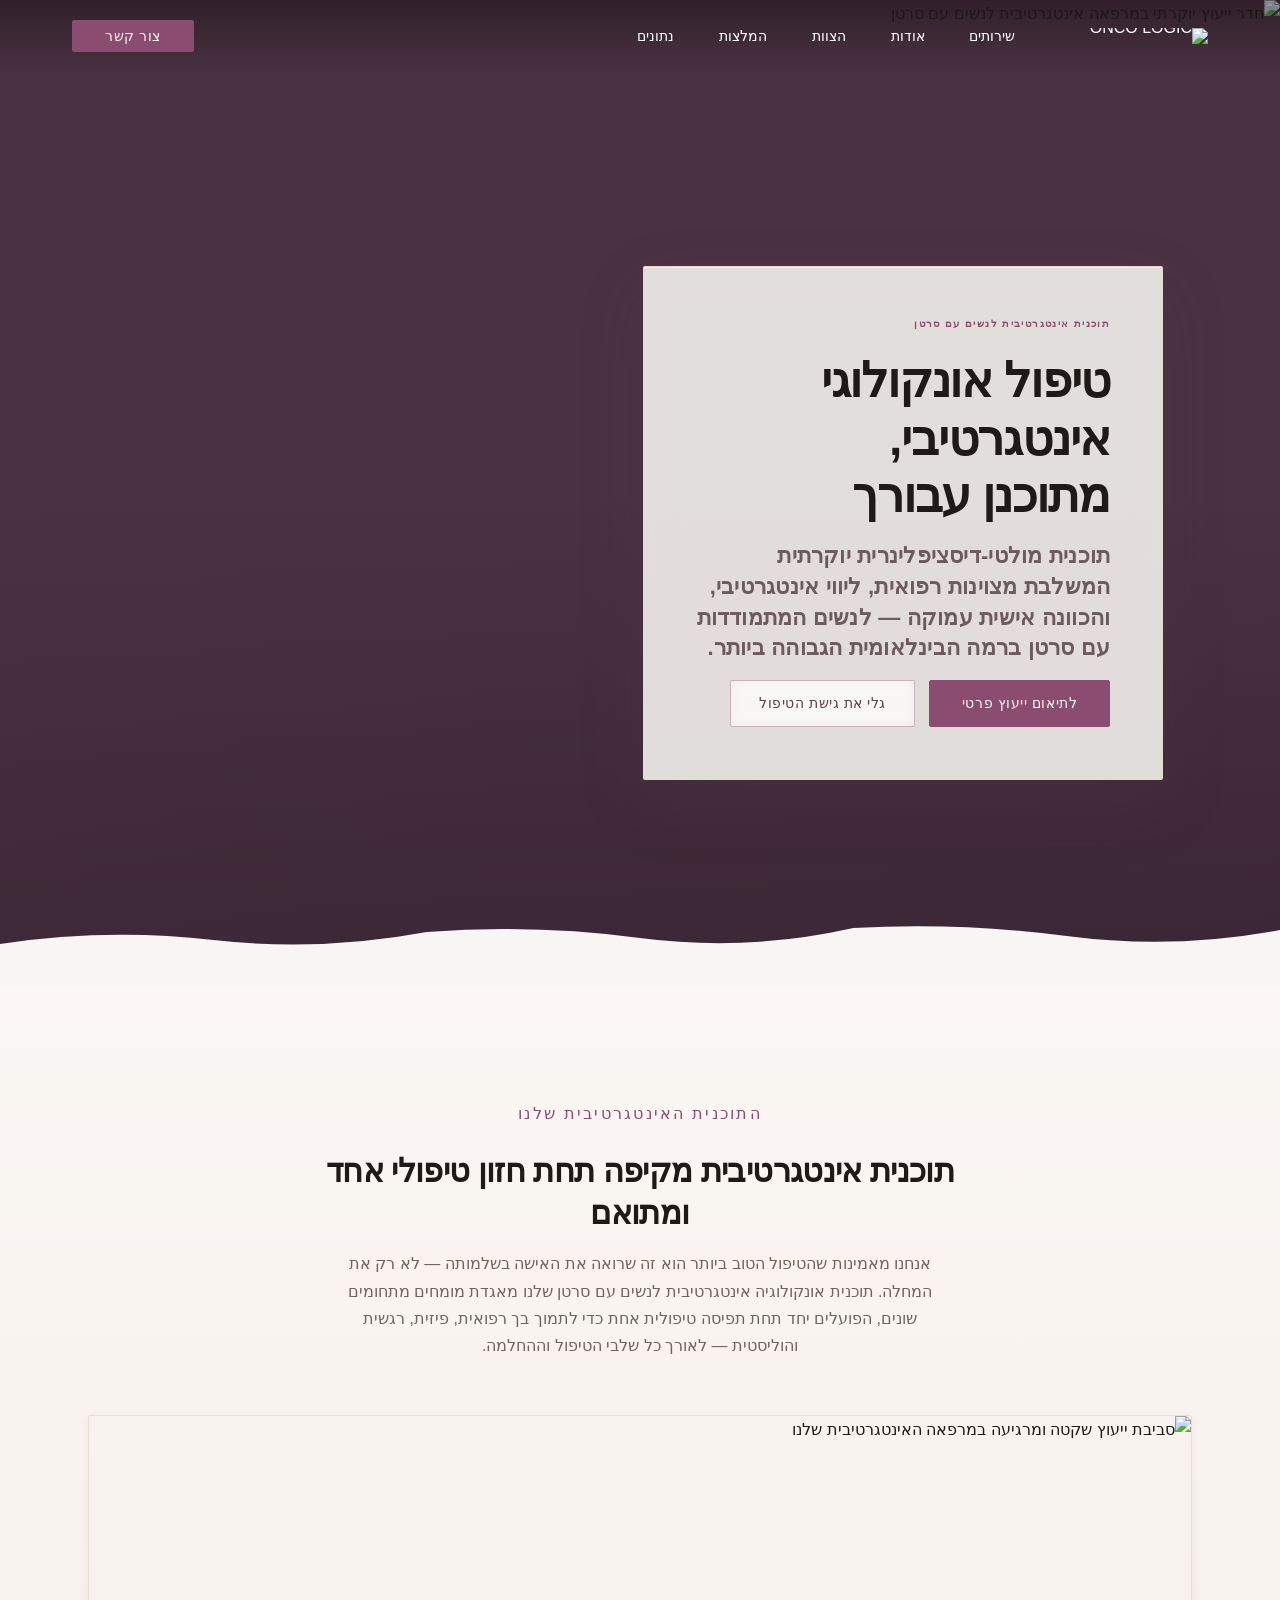
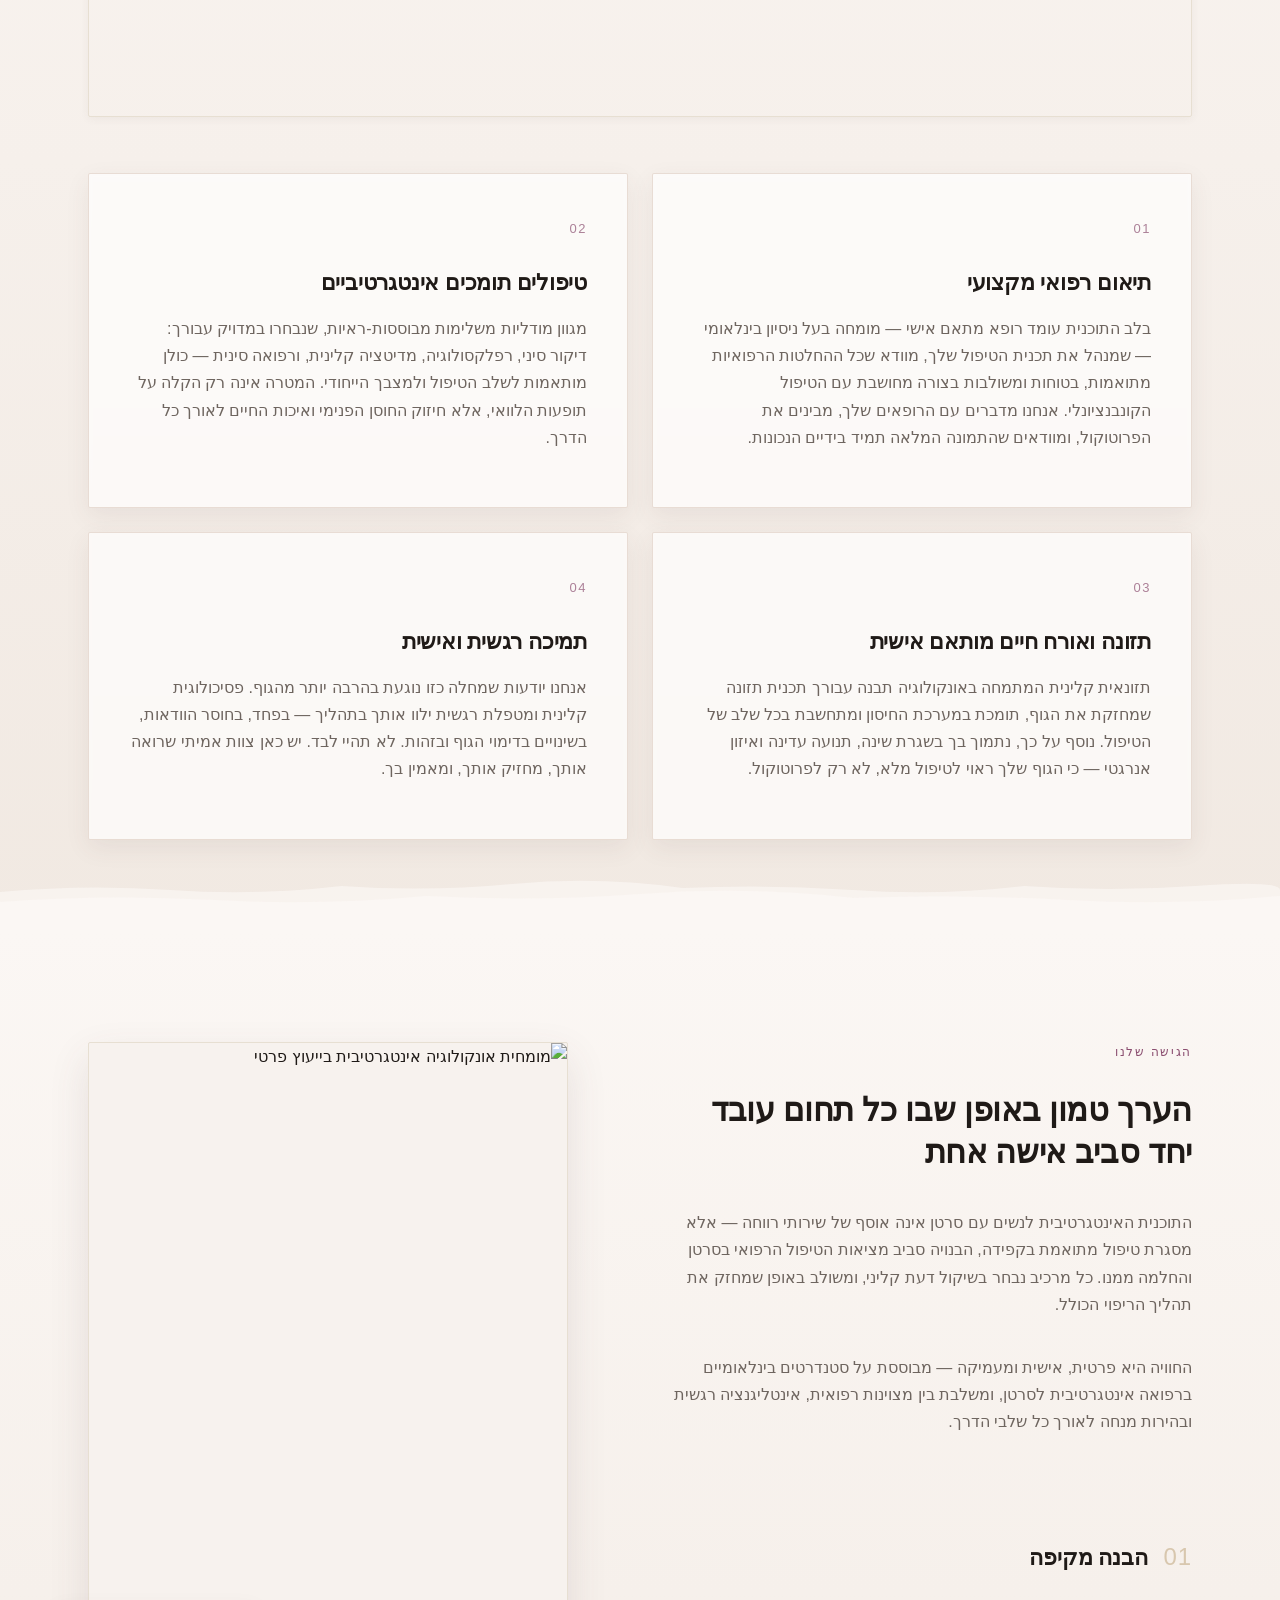
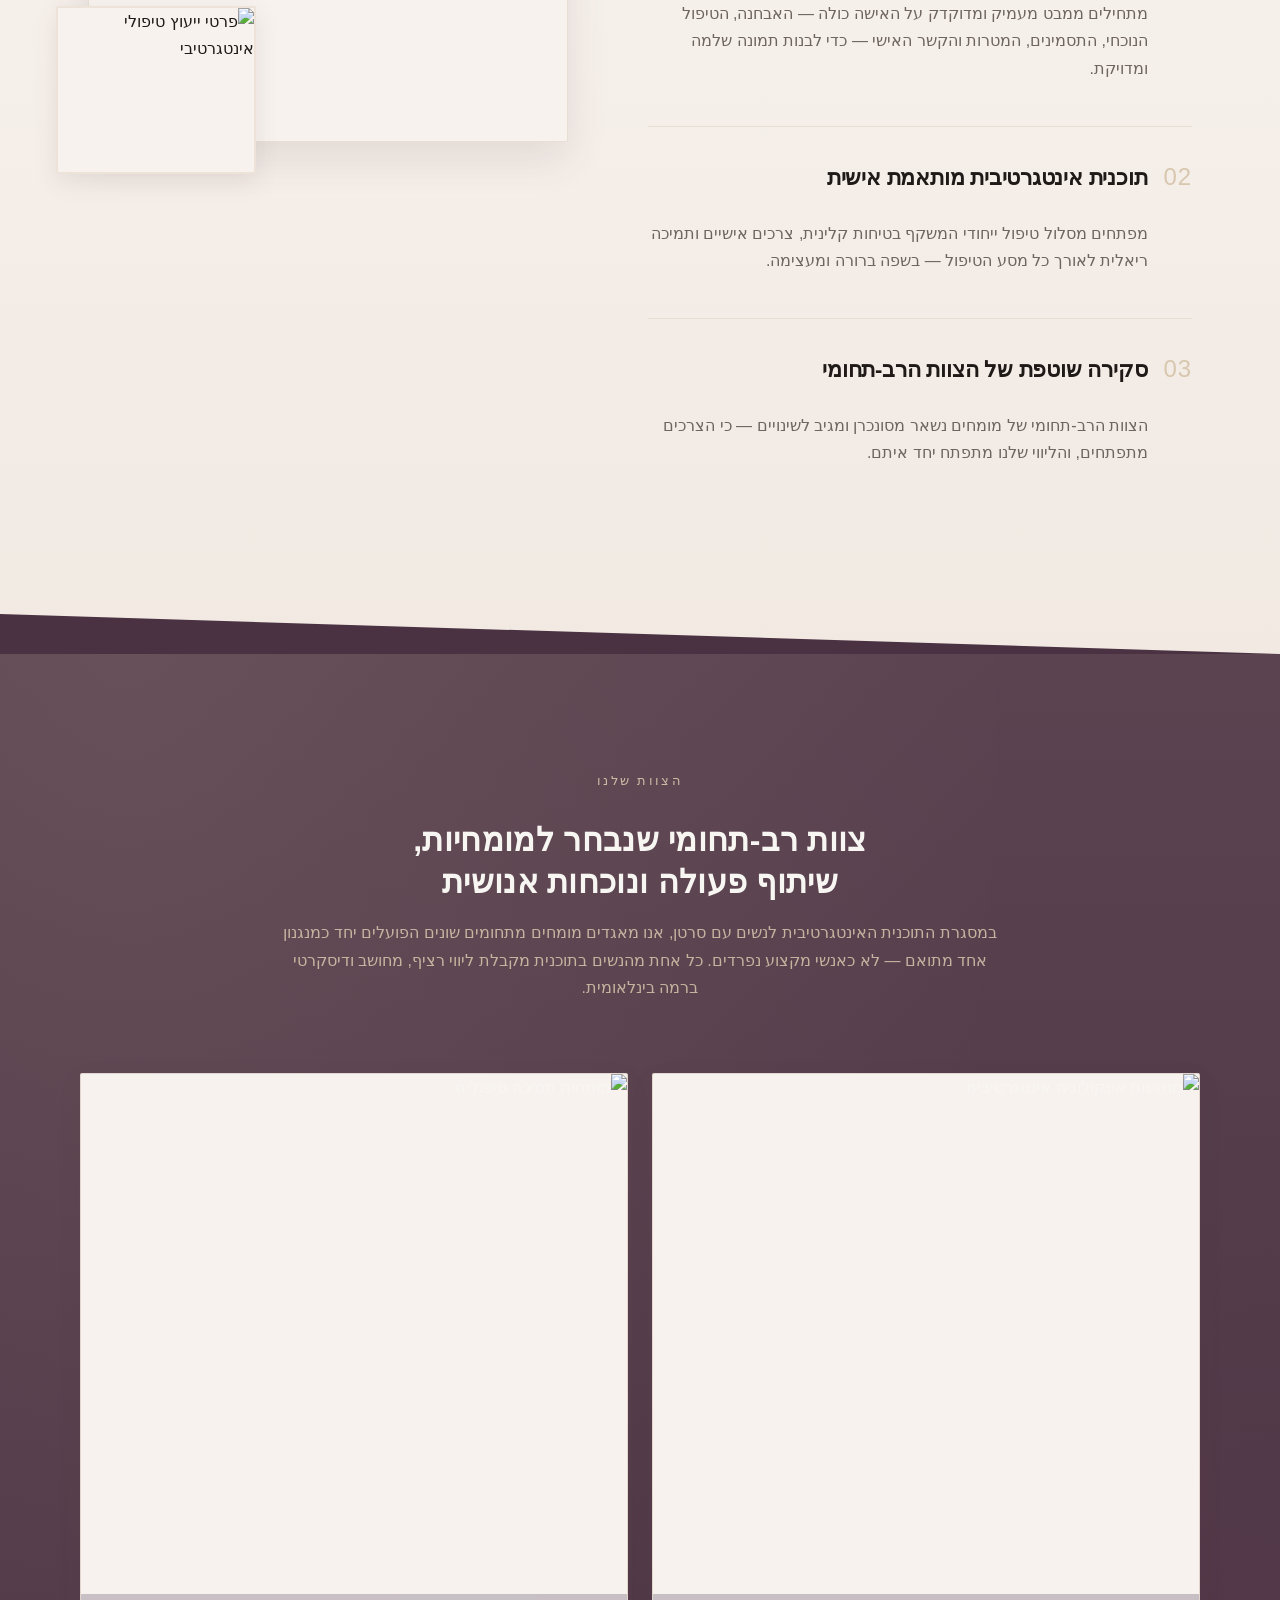
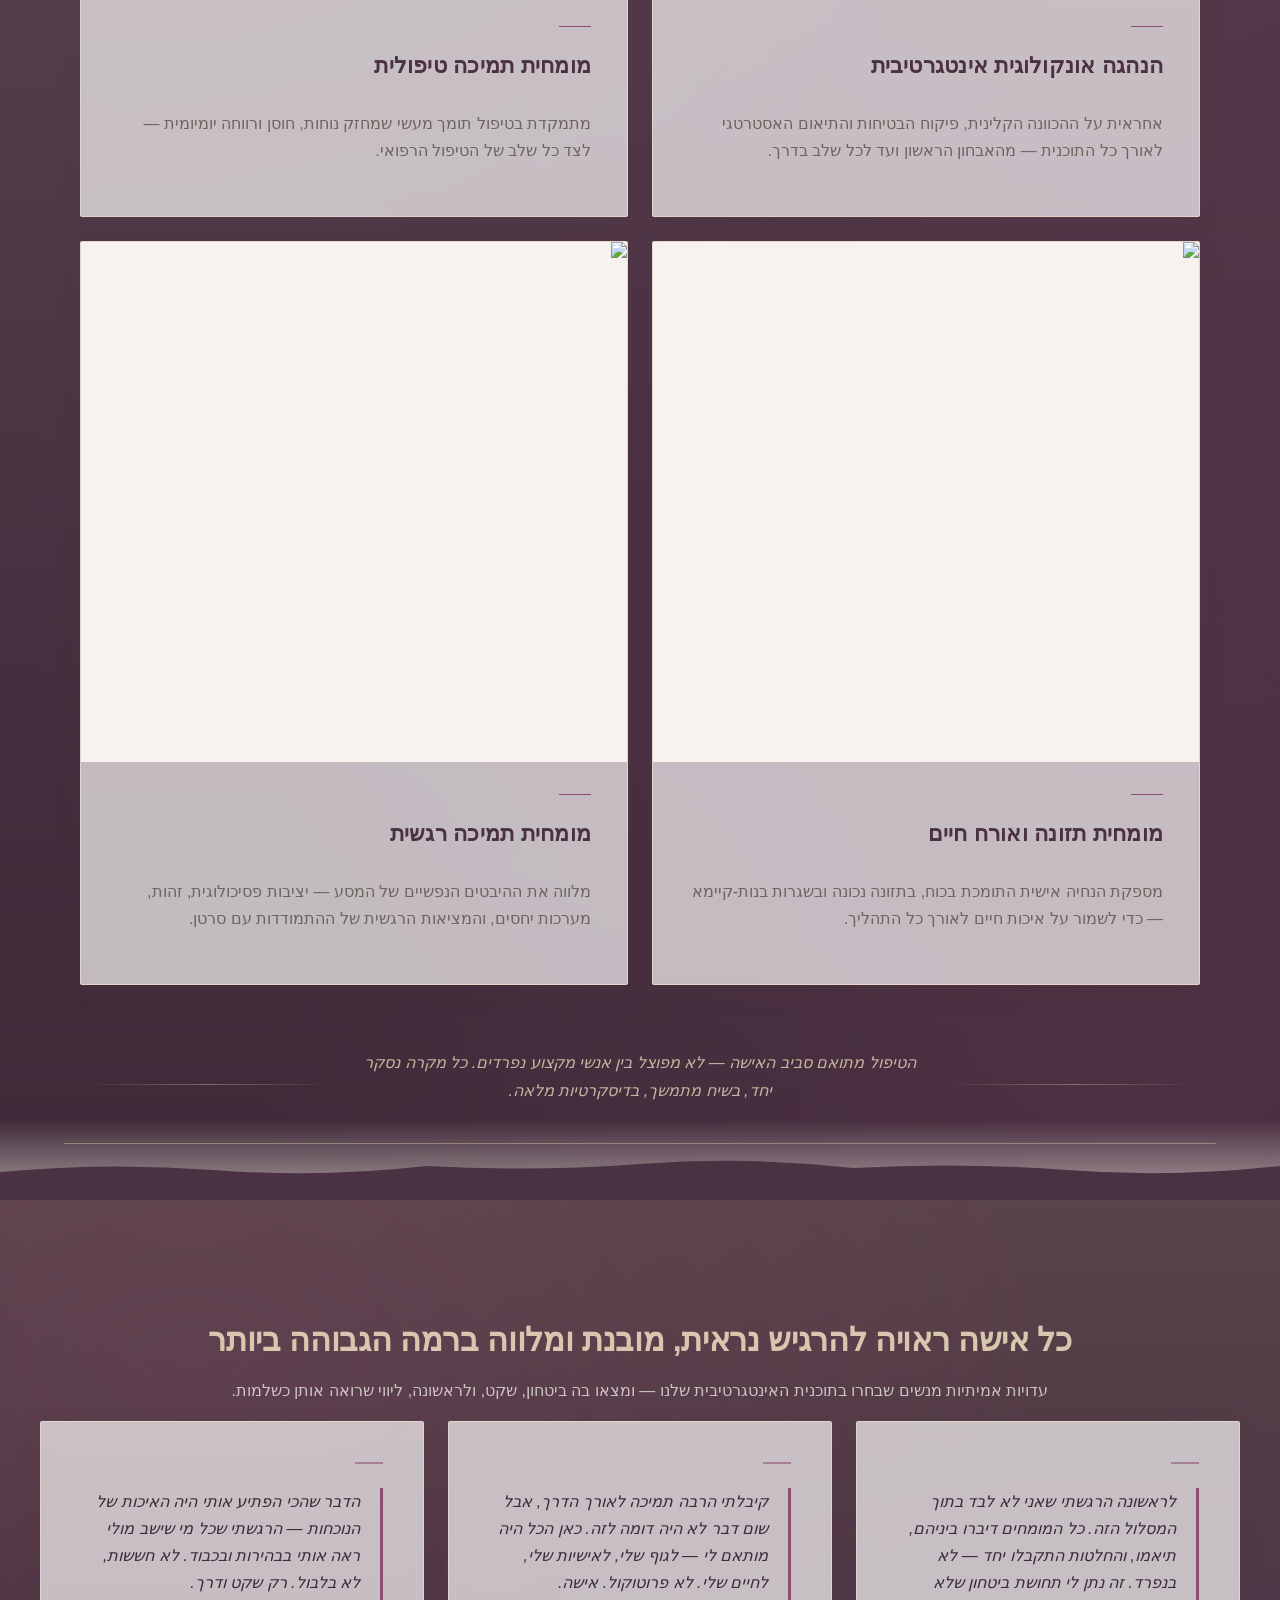
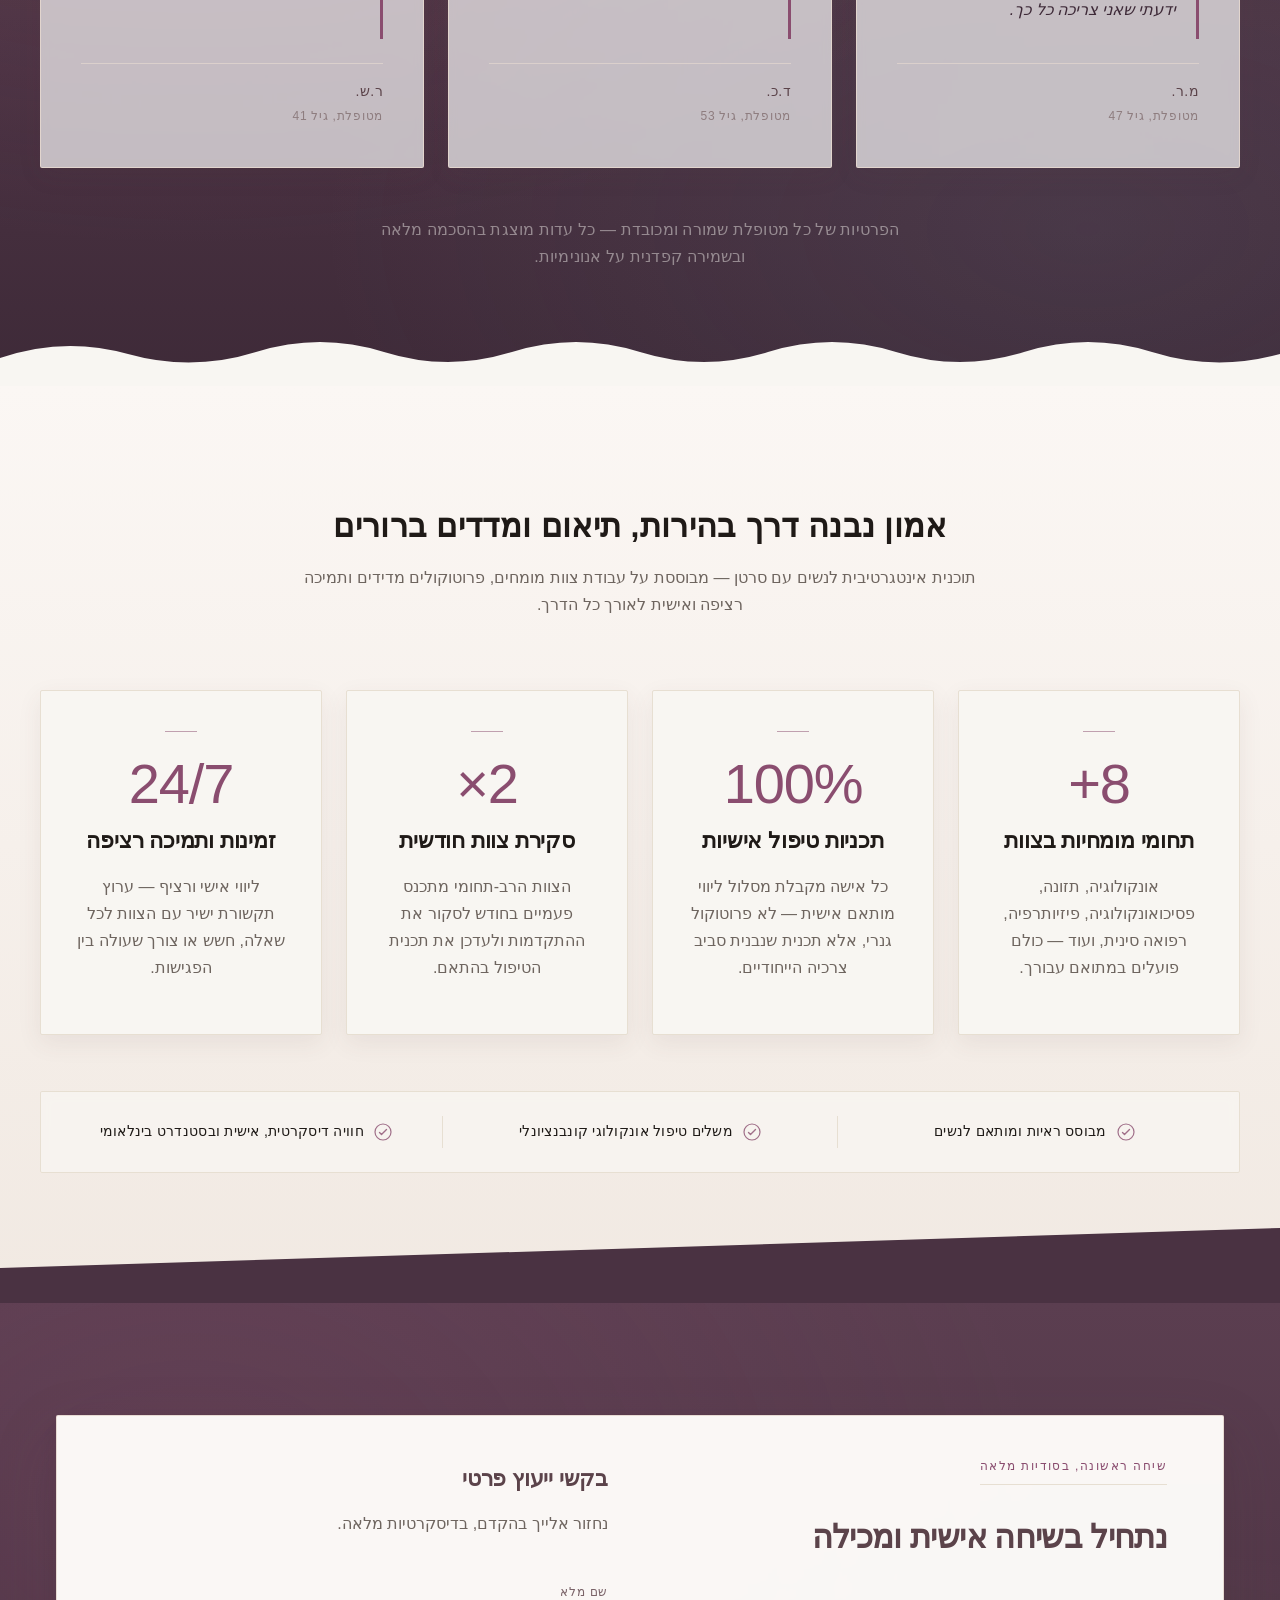
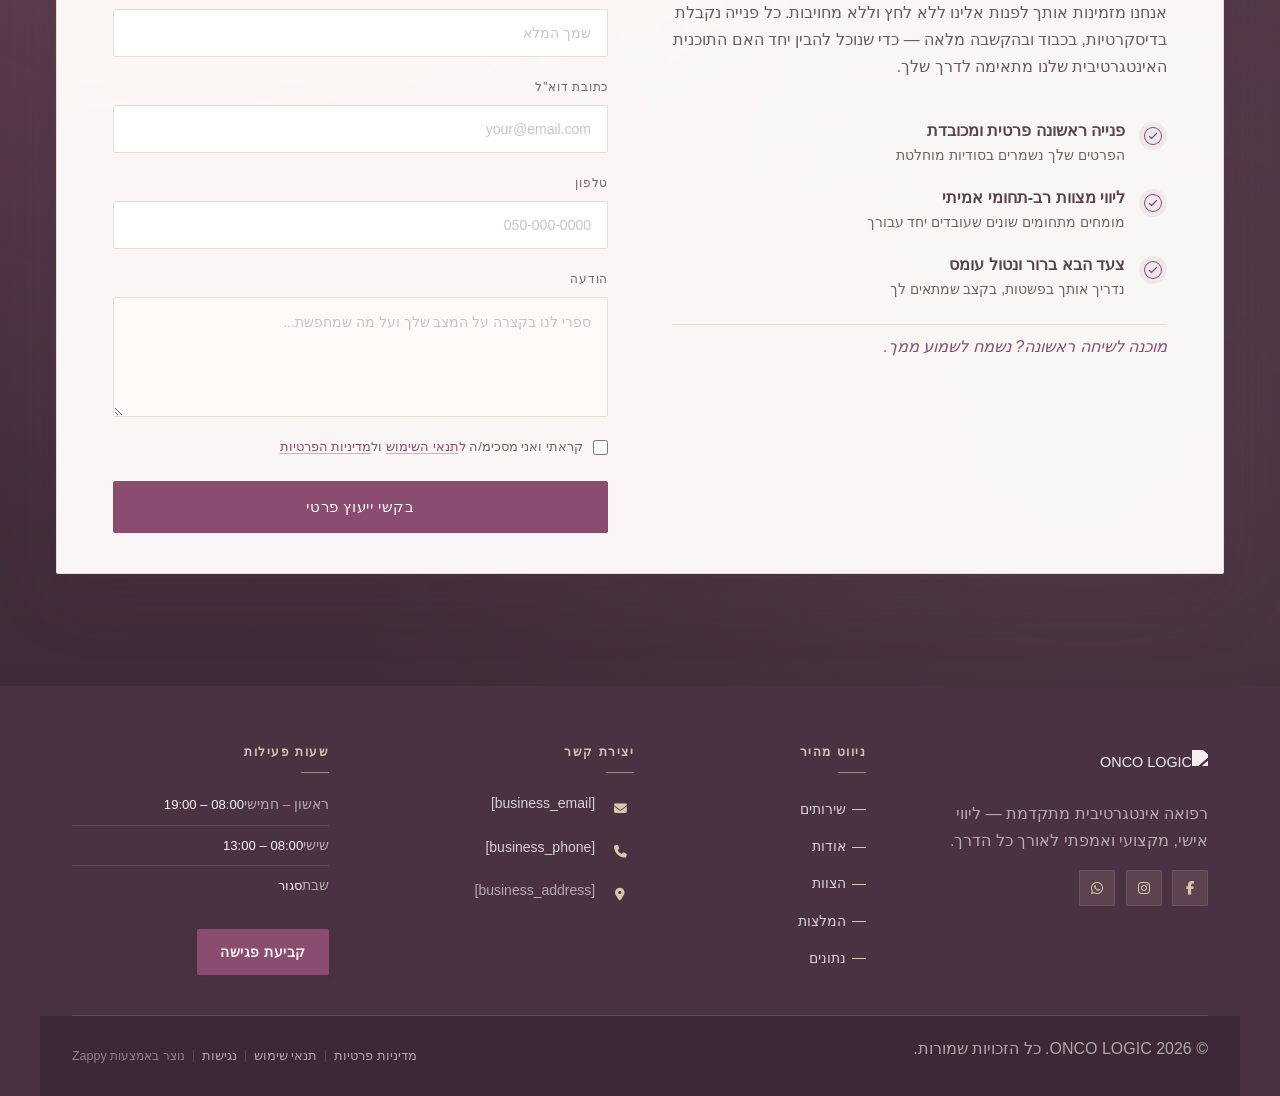
==== index.html @ 365452d4 "Background sync: Progressive GitHub Sync" ====
<!DOCTYPE html>
<html lang="he" dir="rtl">
<head>
    <meta charset="UTF-8">
    <meta name="viewport" content="width=device-width, initial-scale=1.0">
    <meta name="robots" content="index, follow">
    <title>תוכנית אינטגרטיבית לנשים עם סרטן — ONCO LOGIC</title>
    <meta name="description" content="A luxury integrative oncology program designed specifically for women facing cancer. The brand positions itself at the highest international standard, offering ">
    <meta name="keywords" content="תוכנית אינטגרטיבית לנשים עם סרטן, רפואה אינטגרטיבית לסרטן, ליווי נשים חולות סרטן בישראל, אונקולוגיה אינטגרטיבית">
    
    <!-- Favicons -->
    <link rel="icon" type="image/x-icon" href="/assets/favicon.ico">
    <link rel="icon" type="image/png" sizes="16x16" href="/assets/favicon-16x16.png">
    <link rel="icon" type="image/png" sizes="32x32" href="/assets/favicon-32x32.png">
    <link rel="icon" type="image/png" sizes="48x48" href="/assets/favicon-48x48.png">
    <link rel="icon" type="image/png" sizes="192x192" href="/assets/favicon-192x192.png">
    <link rel="icon" type="image/png" sizes="512x512" href="/assets/favicon-512x512.png">
    <link rel="apple-touch-icon" href="/assets/apple-touch-icon.png">
    <!-- Zappy Analytics -->
<script>
(function() {
  'use strict';
  
  // Configuration
  var config = {
    websiteId: 'c6eb3355-9293-4632-93c0-0680e965c86d',
    apiUrl: 'https://api.zappy5.com/api/analytics/track',
    sessionDuration: 30 * 60 * 1000, // 30 minutes
    visitorDuration: 30 * 24 * 60 * 60 * 1000, // 30 days
    trackPageViews: true,
    trackClicks: true,
    trackFormSubmissions: true
  };
  
  // Generate or retrieve persistent visitor ID (30 days)
  function getVisitorId() {
    var visitorKey = 'zappy_visitor_' + config.websiteId;
    var visitor = null;
    
    try {
      visitor = localStorage.getItem(visitorKey);
      if (visitor) {
        var visitorData = JSON.parse(visitor);
        var now = Date.now();
        
        // Check if visitor ID is still valid (30 days)
        if (now - visitorData.created < config.visitorDuration) {
          // Update last seen timestamp
          visitorData.lastSeen = now;
          localStorage.setItem(visitorKey, JSON.stringify(visitorData));
          return visitorData.id;
        }
      }
    } catch (e) {
      console.warn('Zappy Analytics: LocalStorage not available');
    }
    
    // Generate new visitor ID
    var newVisitorId = 'zv_' + Date.now() + '_' + Math.random().toString(36).substr(2, 9);
    
    try {
      localStorage.setItem(visitorKey, JSON.stringify({
        id: newVisitorId,
        created: Date.now(),
        lastSeen: Date.now()
      }));
    } catch (e) {
      // Continue without local storage
    }
    
    return newVisitorId;
  }
  
  // Generate or retrieve session ID (30 minutes)
  function getSessionId() {
    var sessionKey = 'zappy_session_' + config.websiteId;
    var session = null;
    
    try {
      session = sessionStorage.getItem(sessionKey);
      if (session) {
        var sessionData = JSON.parse(session);
        var now = Date.now();
        
        // Check if session is still valid
        if (now - sessionData.timestamp < config.sessionDuration) {
          // Update timestamp
          sessionData.timestamp = now;
          sessionStorage.setItem(sessionKey, JSON.stringify(sessionData));
          return sessionData.id;
        }
      }
    } catch (e) {
      console.warn('Zappy Analytics: SessionStorage not available');
    }
    
    // Generate new session ID
    var newSessionId = 'zs_' + Date.now() + '_' + Math.random().toString(36).substr(2, 9);
    
    try {
      sessionStorage.setItem(sessionKey, JSON.stringify({
        id: newSessionId,
        timestamp: Date.now()
      }));
    } catch (e) {
      // Continue without session storage
    }
    
    return newSessionId;
  }
  
  var visitorId = getVisitorId();
  var sessionId = getSessionId();
  
  // Track an event
  function trackEvent(eventType, data) {
    data = data || {};
    
    var eventData = {
      website_id: config.websiteId,
      event_type: eventType,
      page_path: window.location.pathname,
      referrer: document.referrer || 'direct',
      visitor_id: visitorId,
      session_id: sessionId,
      metadata: data
    };
    
    // Use sendBeacon if available (better for page unload events)
    if (navigator.sendBeacon) {
      var blob = new Blob([JSON.stringify(eventData)], { type: 'application/json' });
      navigator.sendBeacon(config.apiUrl, blob);
    } else {
      // Fallback to fetch
      fetch(config.apiUrl, {
        method: 'POST',
        headers: {
          'Content-Type': 'application/json'
        },
        body: JSON.stringify(eventData),
        keepalive: true
      }).catch(function(error) {
        console.warn('Zappy Analytics: Failed to track event', error);
      });
    }
  }
  
  // Track page view
  if (config.trackPageViews) {
    trackEvent('pageview', {
      title: document.title,
      url: window.location.href
    });
  }
  
  // Track clicks on important elements
  if (config.trackClicks) {
    document.addEventListener('click', function(e) {
      var target = e.target;
      
      // Track button clicks (counted as actions)
      if (target.tagName === 'BUTTON' || target.closest('button')) {
        var button = target.tagName === 'BUTTON' ? target : target.closest('button');
        trackEvent('click', {
          element: 'button',
          text: button.textContent.trim().substring(0, 100),
          id: button.id || null,
          class: button.className || null
        });
      }
      
      // Track link clicks (navigation - not counted as actions)
      else if (target.tagName === 'A' || target.closest('a')) {
        var link = target.tagName === 'A' ? target : target.closest('a');
        trackEvent('navigation', {
          element: 'link',
          text: link.textContent.trim().substring(0, 100),
          href: link.href,
          external: link.hostname !== window.location.hostname
        });
      }
    }, true);
  }
  
  // Track form submissions
  if (config.trackFormSubmissions) {
    document.addEventListener('submit', function(e) {
      var form = e.target;
      
      trackEvent('form_submit', {
        form_id: form.id || null,
        form_name: form.name || null,
        form_action: form.action || null,
        form_method: form.method || 'GET'
      });
    }, true);
  }
  
  // Track time on page (send on page unload)
  var pageLoadTime = Date.now();
  
  window.addEventListener('beforeunload', function() {
    var timeOnPage = Math.floor((Date.now() - pageLoadTime) / 1000); // in seconds
    
    trackEvent('page_unload', {
      time_on_page: timeOnPage,
      page_path: window.location.pathname
    });
  });
  
  // Expose tracking function globally for custom events
  window.zappyAnalytics = {
    track: trackEvent,
    getVisitorId: function() { return visitorId; },
    getSessionId: function() { return sessionId; }
  };
  
})();
</script>
<!-- End Zappy Analytics -->
    <meta property="og:title" content="תוכנית אינטגרטיבית לנשים עם סרטן — ONCO LOGIC">
  <meta property="og:description" content="A luxury integrative oncology program designed specifically for women facing cancer. The brand positions itself at the highest international standard, offering ">
  <meta property="og:type" content="website">
  <meta property="og:locale" content="he_IL">
  
  <meta name="twitter:card" content="summary_large_image">
  <meta name="twitter:title" content="תוכנית אינטגרטיבית לנשים עם סרטן — ONCO LOGIC">
  <meta name="twitter:description" content="A luxury integrative oncology program designed specifically for women facing cancer. The brand positions itself at the highest international standard, offering ">
  
  <link rel="stylesheet" href="https://cdnjs.cloudflare.com/ajax/libs/font-awesome/6.4.0/css/all.min.css">

    <!-- Favicons -->
    <link rel="icon" type="image/x-icon" href="/assets/favicon.ico">
    <link rel="icon" type="image/png" sizes="16x16" href="/assets/favicon-16x16.png">
    <link rel="icon" type="image/png" sizes="32x32" href="/assets/favicon-32x32.png">
    <link rel="icon" type="image/png" sizes="48x48" href="/assets/favicon-48x48.png">
    <link rel="icon" type="image/png" sizes="192x192" href="/assets/favicon-192x192.png">
    <link rel="icon" type="image/png" sizes="512x512" href="/assets/favicon-512x512.png">
    <link rel="apple-touch-icon" href="/assets/apple-touch-icon.png">
    <!-- Cookie Consent -->
    <link rel="stylesheet" href="https://cdn.jsdelivr.net/npm/vanilla-cookieconsent@3/dist/cookieconsent.css">
    <script src="https://cdn.jsdelivr.net/npm/vanilla-cookieconsent@3/dist/cookieconsent.umd.js"></script>
    <!-- Mickidum Accessibility Toolbar -->
    <script src="https://cdn.jsdelivr.net/gh/mickidum/acc_toolbar/acctoolbar/acctoolbar.min.js"></script>
    <link rel="stylesheet" href="/styles.css">

    <style id="zappy-dropdown-submenu-styles">
      /* ========== DESKTOP DROPDOWN SUBMENU STYLES ========== */
      /* Base styles for dropdown submenus - parent must be positioned */
      .nav-menu li:has(.sub-menu), nav li:has(.sub-menu), .navbar li:has(.sub-menu), #navMenu li:has(.sub-menu) { position: relative; }
      /* Submenu base - hidden by default */
      .nav-menu .sub-menu, nav .sub-menu, .navbar .sub-menu, #navMenu .sub-menu { display: block !important; position: absolute !important; top: 100%; left: 0; min-width: 220px; background: white; border-radius: 8px; box-shadow: 0 8px 25px rgba(0,0,0,0.15); padding: 8px 0; opacity: 0; visibility: hidden; transform: translateY(10px); transition: all 0.3s ease; z-index: 1000; list-style: none; pointer-events: none; }
      /* CRITICAL: Desktop hover styles to show dropdown */
      .nav-menu li:hover > .sub-menu, nav li:hover > .sub-menu, .navbar li:hover > .sub-menu, #navMenu li:hover > .sub-menu { opacity: 1 !important; visibility: visible !important; transform: translateY(0) !important; pointer-events: auto !important; }
      /* Submenu item styling */
      .sub-menu li { list-style: none; margin: 0; padding: 0; }
      .sub-menu a { display: block !important; padding: 10px 16px !important; color: var(--text-dark, #333) !important; font-weight: 500; text-decoration: none; white-space: nowrap; transition: background-color 0.2s; }
      .sub-menu a:hover { background-color: #f5f5f5; }
      /* RTL (Hebrew/Arabic) dropdown positioning */
      [dir="rtl"] .nav-menu .sub-menu, [dir="rtl"] nav .sub-menu, [dir="rtl"] .navbar .sub-menu, html[lang="he"] .nav-menu .sub-menu, html[lang="he"] nav .sub-menu, html[lang="he"] .navbar .sub-menu, html[lang="ar"] .nav-menu .sub-menu, html[lang="ar"] nav .sub-menu, html[lang="ar"] .navbar .sub-menu { left: auto !important; right: 0 !important; }
      /* Hide empty dropdown menus */
      .sub-menu:empty, .sub-menu:not(:has(li:not(.zappy-hidden-menu-item))), .sub-menu:not(:has(li)) { display: none !important; opacity: 0 !important; visibility: hidden !important; pointer-events: none !important; }
      /* Desktop: show submenu on Menu Group hover */
      li:has(.menu-group-title):hover > .sub-menu { opacity: 1 !important; visibility: visible !important; transform: translateY(0) !important; pointer-events: auto !important; }
      /* Menu Group title styling */
      .nav-menu > li > .menu-group-title, #navMenu > li > .menu-group-title { display: inline-block; padding: 0.5rem 1rem; cursor: default; user-select: none; }
      
      /* ========== MOBILE SUBMENU STYLES ========== */
      @media (max-width: 768px) {
        .nav-menu .sub-menu, nav .sub-menu, .navbar .sub-menu, #navMenu .sub-menu { position: static !important; transform: none !important; box-shadow: none !important; background: transparent !important; max-height: 0; overflow: hidden; opacity: 0; visibility: hidden; transition: max-height 0.3s ease, opacity 0.3s ease; padding: 0 !important; border-radius: 0 !important; }
        .sub-menu.mobile-expanded { max-height: 500px !important; opacity: 1 !important; visibility: visible !important; padding: 8px 0 8px 16px !important; }
        [dir="rtl"] .sub-menu.mobile-expanded, html[lang="he"] .sub-menu.mobile-expanded { padding: 8px 16px 8px 0 !important; }
        /* Disable hover behavior on mobile */
        .nav-menu li:hover > .sub-menu, nav li:hover > .sub-menu, .navbar li:hover > .sub-menu, #navMenu li:hover > .sub-menu { opacity: 0; visibility: hidden; pointer-events: none; }
        .nav-menu li > .sub-menu.mobile-expanded, nav li > .sub-menu.mobile-expanded, .navbar li > .sub-menu.mobile-expanded, #navMenu li > .sub-menu.mobile-expanded { opacity: 1 !important; visibility: visible !important; pointer-events: auto !important; }
        .nav-menu li:has(.sub-menu), nav li:has(.sub-menu), .navbar li:has(.sub-menu), #navMenu li:has(.sub-menu) { display: flex !important; flex-wrap: wrap !important; align-items: center !important; position: relative !important; min-height: 44px !important; }
        .nav-menu li:has(.sub-menu) > a, nav li:has(.sub-menu) > a, .navbar li:has(.sub-menu) > a, #navMenu li:has(.sub-menu) > a { flex: 1 !important; min-width: 0 !important; }
        .nav-menu li:has(.sub-menu) > .menu-group-title, nav li:has(.sub-menu) > .menu-group-title, .navbar li:has(.sub-menu) > .menu-group-title, #navMenu li:has(.sub-menu) > .menu-group-title { flex: 1 !important; min-width: 0 !important; padding: 0 !important; line-height: inherit !important; }
        .nav-menu li:has(.sub-menu) > .sub-menu, nav li:has(.sub-menu) > .sub-menu, .navbar li:has(.sub-menu) > .sub-menu, #navMenu li:has(.sub-menu) > .sub-menu { flex-basis: 100% !important; width: 100% !important; }
        .nav-menu li:has(.sub-menu) > a [class*="chevron"], .nav-menu li:has(.sub-menu) > a [class*="arrow"], .nav-menu li:has(.sub-menu) > a .fa-chevron-down, .nav-menu li:has(.sub-menu) > a .fa-angle-down, nav li:has(.sub-menu) > a [class*="chevron"], nav li:has(.sub-menu) > a [class*="arrow"], #navMenu li:has(.sub-menu) > a [class*="chevron"], #navMenu li:has(.sub-menu) > a [class*="arrow"] { display: none !important; visibility: hidden !important; }
        .mobile-submenu-toggle { display: flex !important; align-items: center !important; justify-content: center !important; width: 44px !important; height: auto !important; background: transparent !important; border: none !important; cursor: pointer !important; color: var(--text-dark) !important; position: static !important; flex-shrink: 0 !important; align-self: stretch !important; z-index: 2 !important; padding: 0 !important; margin: 0 !important; }
        .mobile-submenu-toggle::after { content: '' !important; width: 0 !important; height: 0 !important; border-left: 6px solid transparent !important; border-right: 6px solid transparent !important; border-top: 7px solid currentColor !important; transition: transform 0.3s ease !important; }
        .mobile-submenu-toggle.expanded::after { transform: rotate(180deg) !important; }
        .sub-menu a { padding: 10px 0 !important; display: block !important; color: var(--text-dark) !important; }
        .navbar .sub-menu li a, nav.navbar .sub-menu li a, .zappy-products-dropdown .sub-menu a { color: var(--text-dark) !important; }
      }
      @media (min-width: 769px) { .mobile-submenu-toggle { display: none !important; } }
    </style>

    <style id="mobile-lang-menu-deployed-css">
    @media (max-width: 768px) {
      .lang-switcher,
      .nav-cta-container .lang-switcher,
      .nav-container .lang-switcher,
      .navbar .lang-switcher,
      .navbar .nav-cta-container .lang-switcher,
      .nav-icons-left .lang-switcher,
      .nav-ecommerce-icons .lang-switcher { display: none !important; }
      .mobile-lang-menu { width: 100%; border-top: 1px solid rgba(128,128,128,0.2); padding: 8px 0 0 0; margin-top: 8px; }
      .mobile-lang-toggle { display: flex !important; align-items: center; justify-content: space-between; width: 100%; padding: 12px 16px; background: none; border: none; cursor: pointer; font-size: 15px; color: inherit; font-family: inherit; }
      .mobile-lang-toggle::after { content: ''; display: inline-block; width: 8px; height: 8px; border-right: 2px solid currentColor; border-bottom: 2px solid currentColor; transform: rotate(45deg); transition: transform 0.3s ease; margin-left: 8px; }
      .mobile-lang-toggle.expanded::after { transform: rotate(-135deg); }
      .mobile-lang-options { max-height: 0; overflow: hidden; transition: max-height 0.3s ease; }
      .mobile-lang-options.expanded { max-height: 300px; }
      .mobile-lang-option { display: flex !important; align-items: center; gap: 10px; padding: 10px 24px; text-decoration: none; color: inherit; font-size: 14px; font-family: inherit; }
      .mobile-lang-option:hover { background: rgba(128,128,128,0.1); }
      .mobile-lang-option.active { font-weight: 600; opacity: 0.7; pointer-events: none; }
      .mobile-lang-option img { width: 20px; height: 20px; border-radius: 50%; }
    }
    @media (min-width: 769px) {
      .mobile-lang-menu { display: none !important; }
    }
    </style>

    <style id="zappy-widget-visibility">
      #mic-access-tool-general-button, .mic-access-tool-general-button,
      #mic-init-access-tool .mic-access-tool-general-button, #mic-init-access-tool #mic-access-tool-general-button,
      ._access-icon, #mic-access-tool-box, .mic-access-tool-box,
      #mic-init-access-tool #mic-access-tool-box, div[id*="mic-access-tool-box"], ._access-menu {
        display: none !important; visibility: hidden !important; opacity: 0 !important; pointer-events: none !important;
      }
    </style>
</head>
<body>

  <nav class="navbar" dir="rtl">
  <button class="mobile-toggle" id="mobileToggle" aria-label="Menu">
    <svg class="hamburger-icon" width="24" height="24" viewBox="0 0 24 24" fill="none">
      <path d="M3 12h18M3 6h18M3 18h18" stroke="currentColor" stroke-width="2" stroke-linecap="round"></path>
    </svg>
    <svg class="close-icon" width="24" height="24" viewBox="0 0 24 24" fill="none" style="display: none;">
      <path d="M18 6L6 18M6 6l12 12" stroke="currentColor" stroke-width="2" stroke-linecap="round"></path>
    </svg>
  </button>

  <button class="phone-header-btn" data-phone="+972000000000" aria-label="Call">
    <svg width="20" height="20" viewBox="0 0 24 24" fill="currentColor">
      <path d="M22 16.92v3a2 2 0 0 1-2.18 2 19.79 19.79 0 0 1-8.63-3.07 19.5 19.5 0 0 1-6-6 19.79 19.79 0 0 1-3.07-8.67A2 2 0 0 1 4.11 2h3a2 2 0 0 1 2 1.72 12.84 12.84 0 0 0 .7 2.81 2 2 0 0 1-.45 2.11L8.09 9.91a16 16 0 0 0 6 6l1.27-1.27a2 2 0 0 1 2.11-.45 12.84 12.84 0 0 0 2.81.7A2 2 0 0 1 22 16.92z"></path>
    </svg>
  </button>

  <div class="nav-container">
    <div class="nav-right-group"><div class="nav-brand">
      <a href="/" class="logo-link">
        <img src="/assets/onco-logic-logo.webp" alt="ONCO LOGIC" class="logo">
      </a>
    </div><ul class="nav-menu" id="navMenu"><li><a href="#services">שירותים</a></li><li><a href="#about">אודות</a></li><li><a href="#team">הצוות</a></li><li><a href="#testimonials">המלצות</a></li><li><a href="#stats">נתונים</a></li></ul></div>

    

    <div class="nav-cta-container">
      <a href="#contact" class="nav-cta-btn">צור קשר</a>
    </div>
  </div>
</nav>
<script>

// Navbar Mobile Menu Toggle and Contrast Fix
(function() {
  // Use 'load' event instead of 'DOMContentLoaded' to ensure we run AFTER all other scripts
  window.addEventListener('load', function() {
    
    // FIX MOBILE BUTTON CONTRAST
    // Detect navbar background color and apply contrasting color to mobile buttons
    const navbar = document.querySelector('.navbar, nav, header');
    if (!navbar) {
      console.log('[Navbar] Navbar element not found');
      return;
    }
    
    // DECLARE VARIABLES EARLY to avoid Temporal Dead Zone errors
    // These are used in multiple places below
    let mobileToggle = document.getElementById('mobileToggle') ||
                       document.querySelector('.mobile-toggle') ||
                       document.querySelector('.hamburger') ||
                       document.querySelector('.hamburger-menu') ||
                       document.querySelector('.menu-toggle') ||
                       document.querySelector('.burger-menu') ||
                       document.querySelector('[aria-label="Menu"]') ||
                       document.querySelector('[aria-label="תפריט"]');
    
    const phoneBtn = document.querySelector('.phone-header-btn');
    
    const computedStyle = window.getComputedStyle(navbar);
    let bgColor = computedStyle.backgroundColor;
    
    console.log('[Navbar] Initial navbar background:', bgColor);
    
    // Check if background is transparent or rgba with 0 alpha
    const isTransparent = bgColor === 'transparent' || 
                         bgColor === 'rgba(0, 0, 0, 0)' ||
                         (bgColor.startsWith('rgba') && bgColor.includes(', 0)'));
    
    if (isTransparent) {
      // Check for background-image or gradient
      const bgImage = computedStyle.backgroundImage;
      if (bgImage && bgImage !== 'none') {
        console.log('[Navbar] Navbar has background image/gradient, using dark text');
        bgColor = 'rgb(240, 240, 240)'; // Assume light background
      } else {
        // Transparent navbar - check body background
        const bodyBg = window.getComputedStyle(document.body).backgroundColor;
        console.log('[Navbar] Navbar transparent, using body background:', bodyBg);
        bgColor = bodyBg;
      }
    }
    
    // Calculate luminance to determine if background is light or dark
    const rgb = bgColor.match(/\d+/g);
    if (rgb && rgb.length >= 3) {
      const r = parseInt(rgb[0]);
      const g = parseInt(rgb[1]);
      const b = parseInt(rgb[2]);
      const luminance = (0.299 * r + 0.587 * g + 0.114 * b) / 255;
      
      // Mobile button colors are set by Claude's AI-generated CSS (same as .nav-menu a)
      // No dynamic color overrides needed - colors come from the generated navbar CSS
      console.log('[Navbar] Mobile button colors preserved from Claude CSS (luminance:', luminance.toFixed(2) + ')');
      
      // FIX ICON SIZES - Ensure SVGs are properly sized and visible
      // INJECT CRITICAL CSS TO OVERRIDE ANY CONFLICTING RULES
      const criticalCSS = document.createElement('style');
      criticalCSS.id = 'zappy-mobile-nav-fix';
      const htmlLang = document.documentElement.lang || 'en';
      const htmlDir = document.documentElement.dir || 'ltr';
      // Check both dir attribute AND lang for RTL detection
      // dir="rtl" is the most reliable indicator
      const isRTL = htmlDir === 'rtl' || htmlLang === 'he' || htmlLang === 'ar';
      
      criticalCSS.textContent = `
        /* Hide mobile buttons on desktop, show only on mobile */
        @media (min-width: 769px) {
          .mobile-toggle,
          .phone-header-btn {
            display: none !important;
          }
        }
        
        /* Show and position mobile buttons correctly on mobile */
        @media (max-width: 768px) {
          .mobile-toggle,
          .phone-header-btn {
            position: absolute !important;
            top: 50% !important;
            transform: translateY(-50%) !important;
            z-index: 1001 !important;
            display: flex !important;
            align-items: center !important;
            justify-content: center !important;
            width: 36px !important;
            height: 36px !important;
            border-radius: 50% !important;
            border: none !important;
            cursor: pointer !important;
            padding: 6px !important;
            background: none !important;
            color: var(--nav-text, var(--text-dark)) !important;
          }
          
          /* LTR positioning (default): hamburger LEFT, phone RIGHT */
          html:not([dir="rtl"]):not([lang="he"]):not([lang="ar"]) .mobile-toggle,
          html[dir="ltr"] .mobile-toggle {
            left: 12px !important;
            right: auto !important;
          }
          html:not([dir="rtl"]):not([lang="he"]):not([lang="ar"]) .phone-header-btn,
          html[dir="ltr"] .phone-header-btn {
            right: 12px !important;
            left: auto !important;
          }
          
          /* RTL positioning: hamburger RIGHT, phone LEFT */
          html[dir="rtl"] .mobile-toggle,
          html[lang="he"] .mobile-toggle,
          html[lang="ar"] .mobile-toggle {
            right: 12px !important;
            left: auto !important;
          }
          html[dir="rtl"] .phone-header-btn,
          html[lang="he"] .phone-header-btn,
          html[lang="ar"] .phone-header-btn {
            left: 12px !important;
            right: auto !important;
          }
          
          /* CRITICAL: Ensure nav-container has min-height on mobile */
          /* All children are positioned absolutely/fixed on mobile, so height:auto collapses to 0 */
          .nav-container {
            min-height: 70px !important;
            position: relative !important;
          }
          
          /* Ensure SVG icons are properly sized and inherit color */
          .mobile-toggle svg,
          .phone-header-btn svg {
            width: 24px !important;
            height: 24px !important;
            /* Don't force display - let JavaScript control hamburger/close toggle */
          }
          
          /* Reset nav-cta-container on mobile - remove desktop box-shadow/padding */
          /* that creates a visible ghost box when CTA button is hidden */
          .nav-cta-container {
            box-shadow: none !important;
            padding: 0 !important;
          }
          
          /* Hide nav-cta-container entirely on mobile when there's no lang-switcher */
          /* (only the CTA button is inside, and it's hidden on mobile) */
          .nav-cta-container:not(:has(.lang-switcher)) {
            display: none !important;
          }
          
          /* CRITICAL: Prevent hero image fade gradient from bleeding over headline text */
          /* The .image-fade-gradient has bottom: -30px (extends below parent) */
          /* On mobile stacked layout, this overlaps the h1 text below the image */
          .hero-image-column {
            overflow: hidden !important;
          }
          .image-fade-gradient {
            bottom: 0 !important;
          }
          
          /* Hide desktop language switcher on mobile - hamburger menu handles it */
          /* High specificity to override stored CSS */
          .lang-switcher,
          .nav-cta-container .lang-switcher,
          .nav-container .lang-switcher,
          .navbar .lang-switcher,
          .navbar .nav-cta-container .lang-switcher {
            display: none !important;
          }
        }
      `;
      
      // Remove existing fix if present and inject new one
      const existing = document.getElementById('zappy-mobile-nav-fix');
      if (existing) existing.remove();
      document.head.appendChild(criticalCSS);
      
      console.log('[Navbar] Critical CSS injected for mobile nav positioning');
      
      // ONLY apply inline positioning styles on mobile viewport
      // On desktop, the CSS handles hiding these buttons with display: none
      // Inline styles were breaking desktop layout by overriding CSS
      const isMobileViewport = window.innerWidth <= 768;
      
      if (mobileToggle) {
        // Icon sizing applies to all viewports for consistency
        const hamburgerIcon = mobileToggle.querySelector('.hamburger-icon');
        const closeIcon = mobileToggle.querySelector('.close-icon');
        
        if (hamburgerIcon) {
          hamburgerIcon.style.setProperty('width', '24px', 'important');
          hamburgerIcon.style.setProperty('height', '24px', 'important');
          hamburgerIcon.style.setProperty('display', 'block', 'important'); // Show hamburger by default
        }
        if (closeIcon) {
          closeIcon.style.setProperty('width', '24px', 'important');
          closeIcon.style.setProperty('height', '24px', 'important');
          closeIcon.style.setProperty('display', 'none', 'important'); // Hide close icon by default
        }
        
        // ONLY set positioning inline styles on mobile
        if (isMobileViewport) {
          mobileToggle.style.setProperty('position', 'absolute', 'important');
          mobileToggle.style.setProperty('top', '50%', 'important');
          mobileToggle.style.setProperty('transform', 'translateY(-50%)', 'important');
          mobileToggle.style.setProperty('z-index', '1001', 'important');
          
          // Clear any inline left/right so CSS can take over based on html[dir]
          mobileToggle.style.removeProperty('left');
          mobileToggle.style.removeProperty('right');
          
          console.log('[Navbar] Mobile toggle positioning applied (mobile viewport)');
        } else {
          // On desktop, clear any positioning styles to let CSS handle it
          mobileToggle.style.removeProperty('position');
          mobileToggle.style.removeProperty('top');
          mobileToggle.style.removeProperty('transform');
          mobileToggle.style.removeProperty('z-index');
          mobileToggle.style.removeProperty('left');
          mobileToggle.style.removeProperty('right');
          console.log('[Navbar] Desktop viewport - cleared mobile toggle inline positioning');
        }
      }
      
      if (phoneBtn) {
        // Icon sizing applies to all viewports
        const phoneIcon = phoneBtn.querySelector('svg');
        if (phoneIcon) {
          phoneIcon.style.width = '24px';
          phoneIcon.style.height = '24px';
          phoneIcon.setAttribute('width', '24');
          phoneIcon.setAttribute('height', '24');
        }
        
        // ONLY set positioning inline styles on mobile
        if (isMobileViewport) {
          phoneBtn.style.setProperty('position', 'absolute', 'important');
          phoneBtn.style.setProperty('top', '50%', 'important');
          phoneBtn.style.setProperty('transform', 'translateY(-50%)', 'important');
          phoneBtn.style.setProperty('z-index', '1001', 'important');
          
          // Clear any inline left/right so CSS can take over based on html[dir]
          phoneBtn.style.removeProperty('left');
          phoneBtn.style.removeProperty('right');
          
          console.log('[Navbar] Phone button positioning applied (mobile viewport)');
        } else {
          // On desktop, clear any positioning styles to let CSS handle it
          phoneBtn.style.removeProperty('position');
          phoneBtn.style.removeProperty('top');
          phoneBtn.style.removeProperty('transform');
          phoneBtn.style.removeProperty('z-index');
          phoneBtn.style.removeProperty('left');
          phoneBtn.style.removeProperty('right');
          console.log('[Navbar] Desktop viewport - cleared phone button inline positioning');
        }
      }
    } else {
      console.log('[Navbar] Could not parse background color:', bgColor);
    }
    
    // MOBILE MENU TOGGLE
    // Re-query in case DOM changed (mobileToggle already declared at top of function)
    mobileToggle = document.getElementById('mobileToggle') ||
                   document.querySelector('.mobile-toggle') ||
                   document.querySelector('.hamburger') ||
                   document.querySelector('.hamburger-menu') ||
                   document.querySelector('.menu-toggle') ||
                   document.querySelector('.burger-menu') ||
                   document.querySelector('[aria-label="Menu"]') ||
                   document.querySelector('[aria-label="תפריט"]');
    
    // EXPANDED SEARCH: Find nav menu by ID or class
    const navMenu = document.getElementById('navMenu') ||
                  document.querySelector('.nav-menu') ||
                  document.querySelector('.nav-links') ||
                  document.querySelector('nav ul:not(.submenu)');
    
    if (!mobileToggle || !navMenu) {
      console.log('[Navbar] Mobile toggle or menu not found:', { toggle: !!mobileToggle, menu: !!navMenu });
      return;
    }
    
    // Ensure navMenu has ID for CSS targeting
    if (!navMenu.id) {
      navMenu.id = 'navMenu';
    }
    
    console.log('[Navbar] Initializing mobile menu...');
    
    // Remove any existing event listeners by cloning the button
    const newToggle = mobileToggle.cloneNode(true);
    mobileToggle.parentNode.replaceChild(newToggle, mobileToggle);
    
    // Toggle menu on button click - use newToggle now
    newToggle.addEventListener('click', function(e) {
      e.preventDefault();
      e.stopPropagation();
      
      const hamburgerIcon = this.querySelector('.hamburger-icon');
      const closeIcon = this.querySelector('.close-icon');
      const isActive = navMenu.classList.contains('active');
      
      if (isActive) {
        // Close menu
        navMenu.classList.remove('active');
        if (hamburgerIcon) hamburgerIcon.style.setProperty('display', 'block', 'important');
        if (closeIcon) closeIcon.style.setProperty('display', 'none', 'important');
        document.body.style.overflow = '';
        console.log('[Navbar] Menu closed');
      } else {
        // Open menu
        navMenu.classList.add('active');
        if (hamburgerIcon) hamburgerIcon.style.setProperty('display', 'none', 'important');
        if (closeIcon) closeIcon.style.setProperty('display', 'block', 'important');
        document.body.style.overflow = 'hidden';
        console.log('[Navbar] Menu opened');
      }
    });
    
    // Close menu when clicking nav links (but NOT dropdown toggles)
    const navLinks = navMenu.querySelectorAll('a');
    navLinks.forEach(function(link) {
      link.addEventListener('click', function() {
        // Don't close if it's a dropdown child (unless it's a real navigation link)
        if (this.getAttribute('href') === '#') return;
        
        const hamburgerIcon = newToggle.querySelector('.hamburger-icon');
        const closeIcon = newToggle.querySelector('.close-icon');
        
        navMenu.classList.remove('active');
        if (hamburgerIcon) hamburgerIcon.style.setProperty('display', 'block', 'important');
        if (closeIcon) closeIcon.style.setProperty('display', 'none', 'important');
        document.body.style.overflow = '';
        console.log('[Navbar] Menu closed (link clicked)');
      });
    });
    
    // DROPDOWN MENU TOGGLE (for mobile and touch devices)
    var dropdownToggles = navMenu.querySelectorAll('.dropdown-toggle');
    dropdownToggles.forEach(function(toggle) {
      toggle.addEventListener('click', function(e) {
        e.preventDefault();
        e.stopPropagation();
        var parent = this.closest('.nav-dropdown');
        if (!parent) return;
        
        // Close other open dropdowns at the same level
        var siblings = parent.parentNode.querySelectorAll('.nav-dropdown.open');
        siblings.forEach(function(sib) {
          if (sib !== parent) sib.classList.remove('open');
        });
        
        parent.classList.toggle('open');
        console.log('[Navbar] Dropdown toggled:', parent.classList.contains('open') ? 'open' : 'closed');
      });
    });
    
    // Close dropdowns when clicking outside
    document.addEventListener('click', function(e) {
      if (!e.target.closest('.nav-dropdown')) {
        var openDropdowns = document.querySelectorAll('.nav-dropdown.open');
        openDropdowns.forEach(function(dd) { dd.classList.remove('open'); });
      }
    });
    
    console.log('[Navbar] Dropdown handlers initialized for ' + dropdownToggles.length + ' dropdowns');
    
    // Phone button functionality (phoneBtn already declared at top of function)
    if (phoneBtn) {
      phoneBtn.addEventListener('click', function() {
        // Get phone number from placeholder in page or use default
        const phoneLinks = document.querySelectorAll('a[href^="tel:"]');
        const phoneNumber = phoneLinks.length > 0 
          ? phoneLinks[0].getAttribute('href').replace('tel:', '')
          : '[business_phone]';
        
        window.location.href = 'tel:' + phoneNumber;
        console.log('[Navbar] Phone button clicked');
      });
    }
    
    console.log('[Navbar] Mobile menu initialized successfully');
    
    // === WHATSAPP BUTTON VISIBILITY FIX ===
    // Ensure WhatsApp floating button is hidden on desktop and visible on mobile
    // IMPORTANT: Only target the floating button by its class, NOT generic wa.me links
    const handleWhatsAppVisibility = function() {
      const whatsappBtn = document.querySelector('.whatsapp-float');
      if (whatsappBtn) {
        const isDesktop = window.innerWidth >= 769;
        if (isDesktop) {
          whatsappBtn.style.setProperty('display', 'none', 'important');
          whatsappBtn.style.setProperty('visibility', 'hidden', 'important');
          whatsappBtn.style.setProperty('opacity', '0', 'important');
          whatsappBtn.style.setProperty('pointer-events', 'none', 'important');
          console.log('[WhatsApp] Button hidden on desktop');
        } else {
          whatsappBtn.style.removeProperty('display');
          whatsappBtn.style.removeProperty('visibility');
          whatsappBtn.style.removeProperty('opacity');
          whatsappBtn.style.removeProperty('pointer-events');
          console.log('[WhatsApp] Button visible on mobile');
        }
      }
    };
    
    // Run on load
    handleWhatsAppVisibility();
    
    // Run on resize with debouncing
    let resizeTimer;
    window.addEventListener('resize', function() {
      clearTimeout(resizeTimer);
      resizeTimer = setTimeout(handleWhatsAppVisibility, 100);
    });
  });
})();

</script>
  
  <main>
    <section id="hero" class="index-hero-section" data-layout-spec="בית-hero" dir="rtl" data-hero-type="fullscreen-scrim">
  <!-- Background Image Layer -->
  <div class="index-hero-bg">
    <img data-hero-bg="true" data-placeholder="index-hero-image-1" data-context="Bright natural-light photography of a serene, high-end integrative oncology consultation room in a premium private clinic. A elegant female doctor or care coordinator sits across from a patient in a beautifully lit, warmly appointed consultation space. The room features soft ivory walls, fresh flowers, tasteful art, and warm afternoon light streaming through large windows. The atmosphere is calm, reassuring, and internationally prestigious — think private European clinic meets modern wellness. No medical equipment visible, just refined furnishings and human connection. Color palette: warm ivory, soft plum, champagne, sage." width="1440" height="900" src="/assets/site-index-hero-image-1.webp" alt="חדר ייעוץ יוקרתי במרפאה אינטגרטיבית לנשים עם סרטן">
  </div>

  <!-- Scrim Overlay -->
  <div class="index-hero-scrim" aria-hidden="true"></div>

  <!-- Content Overlay Card (START = right in RTL, bottom quadrant) -->
  <div class="index-hero-content-wrapper">
    <div class="index-hero-card">
      <span class="index-hero-eyebrow">תוכנית אינטגרטיבית לנשים עם סרטן</span>
      <h1 class="index-hero-h1">טיפול אונקולוגי אינטגרטיבי,<br>מתוכנן עבורך</h1>
      <h3 class="index-hero-subtitle">תוכנית מולטי-דיסציפלינרית יוקרתית המשלבת מצוינות רפואית, ליווי אינטגרטיבי, והכוונה אישית עמוקה — לנשים המתמודדות עם סרטן ברמה הבינלאומית הגבוהה ביותר.</h3>
      <div class="index-hero-ctas">
        <a href="#contact" class="index-hero-btn-primary">לתיאום ייעוץ פרטי</a>
        <a href="#approach" class="index-hero-btn-secondary">גלי את גישת הטיפול</a>
      </div>
    </div>
  </div>

  <!-- Bottom Divider -->
  <div class="index-hero-divider-wrapper">
    <svg data-no-icon-edit="true" aria-hidden="true" viewBox="0 0 1440 88" preserveAspectRatio="none" xmlns="http://www.w3.org/2000/svg">
      <path d="M0,88 L0,44 Q120,28 240,40 T480,32 Q600,24 720,38 T960,28 Q1080,22 1200,36 T1440,30 L1440,88 Z" fill="#F8F6F2"></path>
      <path d="M0,88 L0,48 Q120,34 240,44 T480,36 Q600,30 720,42 T960,34 Q1080,26 1200,40 T1440,34 L1440,88 Z" fill="#F8F6F2" opacity="0.55"></path>
    </svg>
  </div>
</section>

<section id="services" class="index-services-section" data-layout-spec="בית-services" dir="rtl">
  <div class="index-services-container">

    <!-- Centered Intro Block -->
    <div class="index-services-intro">
      <p class="index-services-label">התוכנית האינטגרטיבית שלנו</p>
      <h2 class="index-services-heading">תוכנית אינטגרטיבית מקיפה תחת חזון טיפולי אחד ומתואם</h2>
      <p class="index-services-subtext">אנחנו מאמינות שהטיפול הטוב ביותר הוא זה שרואה את האישה בשלמותה — לא רק את המחלה. תוכנית אונקולוגיה אינטגרטיבית לנשים עם סרטן שלנו מאגדת מומחים מתחומים שונים, הפועלים יחד תחת תפיסה טיפולית אחת כדי לתמוך בך רפואית, פיזית, רגשית והוליסטית — לאורך כל שלבי הטיפול וההחלמה.</p>
    </div>

    <!-- Editorial Image Strip -->
    <div class="index-services-image-strip">
      <figure class="index-services-strip-figure">
        <img data-placeholder="index-services-image-1" data-context="A serene, bright consultation room in a luxury integrative oncology clinic for women. Natural light floods the space. Close-up of elegant hands gently resting on a consultation notepad with soft clinical notes, a cup of herbal tea beside it, and a delicate flower arrangement in the background. The mood is calm, warm, and deeply reassuring — shot in soft natural light with an editorial, high-end magazine aesthetic. Ivory and warm linen tones dominate." width="1200" height="340" src="/assets/site-index-services-image-1.webp" alt="סביבת ייעוץ שקטה ומרגיעה במרפאה האינטגרטיבית שלנו">
      </figure>
    </div>

    <!-- 2x2 Service Cards Grid -->
    <div class="index-services-grid">

      <article class="index-services-card">
        <div class="index-services-card-inner">
          <span class="index-services-card-number">01</span>
          <h3 class="index-services-card-title">תיאום רפואי מקצועי</h3>
          <p class="index-services-card-text">בלב התוכנית עומד רופא מתאם אישי — מומחה בעל ניסיון בינלאומי — שמנהל את תכנית הטיפול שלך, מוודא שכל ההחלטות הרפואיות מתואמות, בטוחות ומשולבות בצורה מחושבת עם הטיפול הקונבנציונלי. אנחנו מדברים עם הרופאים שלך, מבינים את הפרוטוקול, ומוודאים שהתמונה המלאה תמיד בידיים הנכונות.</p>
        </div>
      </article>

      <article class="index-services-card">
        <div class="index-services-card-inner">
          <span class="index-services-card-number">02</span>
          <h3 class="index-services-card-title">טיפולים תומכים אינטגרטיביים</h3>
          <p class="index-services-card-text">מגוון מודליות משלימות מבוססות-ראיות, שנבחרו במדויק עבורך: דיקור סיני, רפלקסולוגיה, מדיטציה קלינית, ורפואה סינית — כולן מותאמות לשלב הטיפול ולמצבך הייחודי. המטרה אינה רק הקלה על תופעות הלוואי, אלא חיזוק החוסן הפנימי ואיכות החיים לאורך כל הדרך.</p>
        </div>
      </article>

      <article class="index-services-card">
        <div class="index-services-card-inner">
          <span class="index-services-card-number">03</span>
          <h3 class="index-services-card-title">תזונה ואורח חיים מותאם אישית</h3>
          <p class="index-services-card-text">תזונאית קלינית המתמחה באונקולוגיה תבנה עבורך תכנית תזונה שמחזקת את הגוף, תומכת במערכת החיסון ומתחשבת בכל שלב של הטיפול. נוסף על כך, נתמוך בך בשגרת שינה, תנועה עדינה ואיזון אנרגטי — כי הגוף שלך ראוי לטיפול מלא, לא רק לפרוטוקול.</p>
        </div>
      </article>

      <article class="index-services-card">
        <div class="index-services-card-inner">
          <span class="index-services-card-number">04</span>
          <h3 class="index-services-card-title">תמיכה רגשית ואישית</h3>
          <p class="index-services-card-text">אנחנו יודעות שמחלה כזו נוגעת בהרבה יותר מהגוף. פסיכולוגית קלינית ומטפלת רגשית ילוו אותך בתהליך — בפחד, בחוסר הוודאות, בשינויים בדימוי הגוף ובזהות. לא תהיי לבד. יש כאן צוות אמיתי שרואה אותך, מחזיק אותך, ומאמין בך.</p>
        </div>
      </article>

    </div>
    <!-- End Grid -->

  </div>

  <!-- Bottom Divider: Layered Paper-like Stepped Edge -->
  <div class="index-services-divider-wrapper">
    <svg data-no-icon-edit="true" aria-hidden="true" viewBox="0 0 1200 90" preserveAspectRatio="none" xmlns="http://www.w3.org/2000/svg">
      <!-- Lower layer (offset toward end / left in RTL) -->
      <path d="M0,90 L0,52 Q80,44 160,50 T320,46 Q400,52 480,44 T640,48 Q720,44 800,50 T960,46 Q1040,52 1120,46 T1200,50 L1200,90 Z" fill="#FBF7F4" opacity="0.7"></path>
      <!-- Upper layer -->
      <path d="M0,90 L0,62 Q100,54 200,60 T400,56 Q500,62 600,54 T800,58 Q900,54 1000,60 T1200,56 L1200,90 Z" fill="#FBF7F4"></path>
    </svg>
  </div>

</section>

<section id="about" class="index-about-section" data-layout-spec="בית-about" dir="rtl">
  <div class="index-about-container">
    <div class="index-about-grid">

      <!-- START: Content Column (Right in RTL) -->
      <div class="index-about-content">
        <div class="index-about-intro">
          <span class="index-about-label">הגישה שלנו</span>
          <h2 class="index-about-heading">הערך טמון באופן שבו כל תחום עובד יחד סביב אישה אחת</h2>
          <p class="index-about-para">התוכנית האינטגרטיבית לנשים עם סרטן אינה אוסף של שירותי רווחה — אלא מסגרת טיפול מתואמת בקפידה, הבנויה סביב מציאות הטיפול הרפואי בסרטן והחלמה ממנו. כל מרכיב נבחר בשיקול דעת קליני, ומשולב באופן שמחזק את תהליך הריפוי הכולל.</p>
          <p class="index-about-para">החוויה היא פרטית, אישית ומעמיקה — מבוססת על סטנדרטים בינלאומיים ברפואה אינטגרטיבית לסרטן, ומשלבת בין מצוינות רפואית, אינטליגנציה רגשית ובהירות מנחה לאורך כל שלבי הדרך.</p>
        </div>

        <div class="index-about-pathways">
          <div class="index-about-pathway-item">
            <div class="index-about-pathway-header">
              <span class="index-about-step-num">01</span>
              <h3 class="index-about-pathway-title">הבנה מקיפה</h3>
            </div>
            <p class="index-about-pathway-text">מתחילים ממבט מעמיק ומדוקדק על האישה כולה — האבחנה, הטיפול הנוכחי, התסמינים, המטרות והקשר האישי — כדי לבנות תמונה שלמה ומדויקת.</p>
          </div>

          <div class="index-about-divider-line"></div>

          <div class="index-about-pathway-item">
            <div class="index-about-pathway-header">
              <span class="index-about-step-num">02</span>
              <h3 class="index-about-pathway-title">תוכנית אינטגרטיבית מותאמת אישית</h3>
            </div>
            <p class="index-about-pathway-text">מפתחים מסלול טיפול ייחודי המשקף בטיחות קלינית, צרכים אישיים ותמיכה ריאלית לאורך כל מסע הטיפול — בשפה ברורה ומעצימה.</p>
          </div>

          <div class="index-about-divider-line"></div>

          <div class="index-about-pathway-item">
            <div class="index-about-pathway-header">
              <span class="index-about-step-num">03</span>
              <h3 class="index-about-pathway-title">סקירה שוטפת של הצוות הרב-תחומי</h3>
            </div>
            <p class="index-about-pathway-text">הצוות הרב-תחומי של מומחים נשאר מסונכרן ומגיב לשינויים — כי הצרכים מתפתחים, והליווי שלנו מתפתח יחד איתם.</p>
          </div>
        </div>
      </div>

      <!-- END: Imagery Column (Left in RTL) -->
      <div class="index-about-imagery">
        <div class="index-about-main-image-wrap">
          <img data-placeholder="index-about-image-1" data-context="Tall, intimate portrait of a compassionate female integrative oncology specialist in a refined private clinic consultation room. Warm ivory and blush tones, soft natural light from a large window, elegant minimal decor, medical yet deeply human atmosphere. The doctor is attentive and calm, conveying trust and expertise. High-end editorial photography style, luxury clinic aesthetic." src="/assets/site-index-about-image-1.webp" alt="מומחית אונקולוגיה אינטגרטיבית בייעוץ פרטי" class="index-about-main-img" width="560" height="700">
          <div class="index-about-secondary-tile">
            <img data-placeholder="index-about-image-2" data-context="Close-up detail of a holistic care consultation table: a soft-lit arrangement of a woman\" s="" hands="" resting="" on="" linen="" fabric,="" an="" open="" journal,="" a="" small="" botanical="" sprig,="" and="" delicate="" ceramic="" cup="" —="" suggesting="" calm,="" reflection,="" personalized="" care.="" warm="" champagne="" ivory="" tones,="" editorial="" luxury="" photography.'="" src="/assets/site-index-about-image-2.webp" alt="פרטי ייעוץ טיפולי אינטגרטיבי" class="index-about-secondary-img" width="240" height="200">
          </div>
        </div>
      </div>

    </div>
  </div>

  <!-- Bottom Angled Divider -->
  <div class="index-about-divider-wrapper">
    <svg data-no-icon-edit="true" aria-hidden="true" viewBox="0 0 1200 72" preserveAspectRatio="none" xmlns="http://www.w3.org/2000/svg">
      <path d="M0,72 L0,32 L1200,72 Z" fill="#4A3242"></path>
    </svg>
  </div>

</section>

<section id="team" class="index-team-section" data-layout-spec="בית-team" dir="rtl">
  <div class="index-team-container">

    <!-- Intro Block -->
    <div class="index-team-intro">
      <span class="index-team-eyebrow">הצוות שלנו</span>
      <h2 class="index-team-heading">צוות רב-תחומי שנבחר למומחיות,<br>שיתוף פעולה ונוכחות אנושית</h2>
      <p class="index-team-subtext">במסגרת התוכנית האינטגרטיבית לנשים עם סרטן, אנו מאגדים מומחים מתחומים שונים הפועלים יחד כמנגנון אחד מתואם — לא כאנשי מקצוע נפרדים. כל אחת מהנשים בתוכנית מקבלת ליווי רציף, מחושב ודיסקרטי ברמה בינלאומית.</p>
    </div>

    <!-- Four-Card Grid -->
    <div class="index-team-grid">

      <!-- Card 1 -->
      <article class="index-team-card">
        <figure class="index-team-figure">
          <img data-placeholder="index-team-image-1" data-context="Professional portrait of a senior female integrative oncologist in a bright, minimal clinic setting. She wears refined, neutral-toned professional attire. The background is soft ivory or warm white. Natural light. Premium wardrobe. Confident, compassionate expression. Square-ish crop, head and shoulders." width="480" height="520" src="/assets/site-index-team-image-1.webp" alt="מנהיגות אונקולוגיה אינטגרטיבית">
        </figure>
        <div class="index-team-card-body">
          <h3 class="index-team-role">הנהגה אונקולוגית אינטגרטיבית</h3>
          <p>אחראית על ההכוונה הקלינית, פיקוח הבטיחות והתיאום האסטרטגי לאורך כל התוכנית — מהאבחון הראשון ועד לכל שלב בדרך.</p>
        </div>
      </article>

      <!-- Card 2 -->
      <article class="index-team-card">
        <figure class="index-team-figure">
          <img data-placeholder="index-team-image-2" data-context="Professional portrait of a warm, approachable female therapeutic support specialist in an elegant, neutral clinic environment. She wears soft, professional clothing in muted tones. Natural warm light. Empathetic and grounded expression. Head and shoulders, square-ish crop." width="480" height="520" src="/assets/site-index-team-image-2.webp" alt="מומחית תמיכה טיפולית">
        </figure>
        <div class="index-team-card-body">
          <h3 class="index-team-role">מומחית תמיכה טיפולית</h3>
          <p>מתמקדת בטיפול תומך מעשי שמחזק נוחות, חוסן ורווחה יומיומית — לצד כל שלב של הטיפול הרפואי.</p>
        </div>
      </article>

      <!-- Card 3 -->
      <article class="index-team-card">
        <figure class="index-team-figure">
          <img data-placeholder="index-team-image-3" data-context="Professional portrait of a knowledgeable female nutrition and lifestyle expert in a clean, bright clinic or wellness setting. She has a calm, focused expression. Neutral professional attire in warm ivory or sage tones. Natural light, minimal background. Head and shoulders." width="480" height="520" src="/assets/site-index-team-image-3.webp" alt="מומחית תזונה ואורח חיים">
        </figure>
        <div class="index-team-card-body">
          <h3 class="index-team-role">מומחית תזונה ואורח חיים</h3>
          <p>מספקת הנחיה אישית התומכת בכוח, בתזונה נכונה ובשגרות בנות-קיימא — כדי לשמור על איכות חיים לאורך כל התהליך.</p>
        </div>
      </article>

      <!-- Card 4 -->
      <article class="index-team-card">
        <figure class="index-team-figure">
          <img data-placeholder="index-team-image-4" data-context="Professional portrait of a compassionate female psycho-oncologist or emotional support therapist in a serene, softly lit clinic room. She has a gentle, present expression. Elegant neutral clothing. Warm ivory background. Head and shoulders, square-ish crop." width="480" height="520" src="/assets/site-index-team-image-4.webp" alt="מומחית תמיכה רגשית">
        </figure>
        <div class="index-team-card-body">
          <h3 class="index-team-role">מומחית תמיכה רגשית</h3>
          <p>מלווה את ההיבטים הנפשיים של המסע — יציבות פסיכולוגית, זהות, מערכות יחסים, והמציאות הרגשית של ההתמודדות עם סרטן.</p>
        </div>
      </article>

    </div>
    <!-- End Grid -->

    <!-- Reassurance Line -->
    <div class="index-team-reassurance">
      <div class="index-team-reassurance-line"></div>
      <p class="index-team-reassurance-text">הטיפול מתואם סביב האישה — לא מפוצל בין אנשי מקצוע נפרדים. כל מקרה נסקר יחד, בשיח מתמשך, בדיסקרטיות מלאה.</p>
      <div class="index-team-reassurance-line"></div>
    </div>

  </div>

  <!-- Bottom Divider: plum-to-ivory gradient fade with champagne line -->
  <div class="index-team-divider-wrapper">
    <div class="index-team-gradient-fade"></div>
    <div class="index-team-champagne-line"></div>
    <svg data-no-icon-edit="true" aria-hidden="true" viewBox="0 0 1200 56" preserveAspectRatio="none" xmlns="http://www.w3.org/2000/svg">
      <path d="M0,56 L0,28 Q100,18 200,26 T400,22 Q500,28 600,20 T800,24 Q900,18 1000,26 T1200,22 L1200,56 Z" fill="#4A3242"></path>
    </svg>
  </div>

</section>

<section id="testimonials" class="index-testimonials-section" data-layout-spec="בית-testimonials" dir="rtl">
  <div class="index-testimonials-container">

    <!-- Section Header -->
    <header class="index-testimonials-header">
      <h2 class="index-testimonials-title">כל אישה ראויה להרגיש נראית, מובנת ומלווה ברמה הגבוהה ביותר</h2>
      <p class="index-testimonials-subtitle">עדויות אמיתיות מנשים שבחרו בתוכנית האינטגרטיבית שלנו — ומצאו בה ביטחון, שקט, ולראשונה, ליווי שרואה אותן כשלמות.</p>
    </header>

    <!-- Testimonials Grid -->
    <div class="index-testimonials-grid">

      <!-- Card 1 -->
      <article class="index-testimonials-card">
        <div class="index-testimonials-quote-mark" aria-hidden="true"></div>
        <blockquote class="index-testimonials-quote">
          <p>לראשונה הרגשתי שאני לא לבד בתוך המסלול הזה. כל המומחים דיברו ביניהם, תיאמו, והחלטות התקבלו יחד — לא בנפרד. זה נתן לי תחושת ביטחון שלא ידעתי שאני צריכה כל כך.</p>
        </blockquote>
        <footer class="index-testimonials-attribution">
          <span class="index-testimonials-name">מ.ר.</span>
          <span class="index-testimonials-detail">מטופלת, גיל 47</span>
        </footer>
      </article>

      <!-- Card 2 -->
      <article class="index-testimonials-card">
        <div class="index-testimonials-quote-mark" aria-hidden="true"></div>
        <blockquote class="index-testimonials-quote">
          <p>קיבלתי הרבה תמיכה לאורך הדרך, אבל שום דבר לא היה דומה לזה. כאן הכל היה מותאם לי — לגוף שלי, לאישיות שלי, לחיים שלי. לא פרוטוקול. אישה.</p>
        </blockquote>
        <footer class="index-testimonials-attribution">
          <span class="index-testimonials-name">ד.כ.</span>
          <span class="index-testimonials-detail">מטופלת, גיל 53</span>
        </footer>
      </article>

      <!-- Card 3 -->
      <article class="index-testimonials-card">
        <div class="index-testimonials-quote-mark" aria-hidden="true"></div>
        <blockquote class="index-testimonials-quote">
          <p>הדבר שהכי הפתיע אותי היה האיכות של הנוכחות — הרגשתי שכל מי שישב מולי ראה אותי בבהירות ובכבוד. לא חששות, לא בלבול. רק שקט ודרך.</p>
        </blockquote>
        <footer class="index-testimonials-attribution">
          <span class="index-testimonials-name">ר.ש.</span>
          <span class="index-testimonials-detail">מטופלת, גיל 41</span>
        </footer>
      </article>

    </div>

    <!-- Closing Line -->
    <p class="index-testimonials-closing">הפרטיות של כל מטופלת שמורה ומכובדת — כל עדות מוצגת בהסכמה מלאה ובשמירה קפדנית על אנונימיות.</p>

  </div>

  <!-- Bottom Scalloped Divider -->
  <div class="index-testimonials-divider-wrapper">
    <svg data-no-icon-edit="true" aria-hidden="true" viewBox="0 0 1200 70" preserveAspectRatio="none" xmlns="http://www.w3.org/2000/svg">
      <path d="M0,70 L0,42 Q60,20 120,38 Q180,56 240,36 Q300,16 360,36 Q420,56 480,36 Q540,16 600,36 Q660,56 720,36 Q780,16 840,36 Q900,56 960,36 Q1020,16 1080,36 Q1140,56 1200,38 L1200,70 Z" fill="#F8F6F2"></path>
    </svg>
  </div>

</section>

<section id="stats" class="index-stats-section" data-layout-spec="בית-stats" dir="rtl">
  <div class="index-stats-container">

    <!-- Header -->
    <div class="index-stats-header">
      <h2 class="index-stats-title">אמון נבנה דרך בהירות, תיאום ומדדים ברורים</h2>
      <p class="index-stats-subtitle">תוכנית אינטגרטיבית לנשים עם סרטן — מבוססת על עבודת צוות מומחים, פרוטוקולים מדידים ותמיכה רציפה ואישית לאורך כל הדרך.</p>
    </div>

    <!-- Stats Grid -->
    <div class="index-stats-grid">

      <article class="index-stat-card">
        <div class="index-stat-number">8+</div>
        <h3 class="index-stat-label">תחומי מומחיות בצוות</h3>
        <p class="index-stat-desc">אונקולוגיה, תזונה, פסיכואונקולוגיה, פיזיותרפיה, רפואה סינית, ועוד — כולם פועלים במתואם עבורך.</p>
      </article>

      <article class="index-stat-card">
        <div class="index-stat-number">100%</div>
        <h3 class="index-stat-label">תכניות טיפול אישיות</h3>
        <p class="index-stat-desc">כל אישה מקבלת מסלול ליווי מותאם אישית — לא פרוטוקול גנרי, אלא תכנית שנבנית סביב צרכיה הייחודיים.</p>
      </article>

      <article class="index-stat-card">
        <div class="index-stat-number">2×</div>
        <h3 class="index-stat-label">סקירת צוות חודשית</h3>
        <p class="index-stat-desc">הצוות הרב-תחומי מתכנס פעמיים בחודש לסקור את ההתקדמות ולעדכן את תכנית הטיפול בהתאם.</p>
      </article>

      <article class="index-stat-card">
        <div class="index-stat-number">24/7</div>
        <h3 class="index-stat-label">זמינות ותמיכה רציפה</h3>
        <p class="index-stat-desc">ליווי אישי ורציף — ערוץ תקשורת ישיר עם הצוות לכל שאלה, חשש או צורך שעולה בין הפגישות.</p>
      </article>

    </div>

    <!-- Trust Strip -->
    <div class="index-trust-strip">
      <div class="index-trust-item">
        <span class="index-trust-icon" aria-hidden="true">
          <svg data-element-type="icon" data-icon-type="svg" width="18" height="18" viewBox="0 0 18 18" fill="none" xmlns="http://www.w3.org/2000/svg">
            <circle cx="9" cy="9" r="8" stroke="currentColor" stroke-width="1.2"></circle>
            <path d="M5.5 9.5L7.5 11.5L12.5 6.5" stroke="currentColor" stroke-width="1.4" stroke-linecap="round" stroke-linejoin="round"></path>
          </svg>
        </span>
        <span class="index-trust-text">מבוסס ראיות ומותאם לנשים</span>
      </div>
      <div class="index-trust-divider" aria-hidden="true"></div>
      <div class="index-trust-item">
        <span class="index-trust-icon" aria-hidden="true">
          <svg data-element-type="icon" data-icon-type="svg" width="18" height="18" viewBox="0 0 18 18" fill="none" xmlns="http://www.w3.org/2000/svg">
            <circle cx="9" cy="9" r="8" stroke="currentColor" stroke-width="1.2"></circle>
            <path d="M5.5 9.5L7.5 11.5L12.5 6.5" stroke="currentColor" stroke-width="1.4" stroke-linecap="round" stroke-linejoin="round"></path>
          </svg>
        </span>
        <span class="index-trust-text">משלים טיפול אונקולוגי קונבנציונלי</span>
      </div>
      <div class="index-trust-divider" aria-hidden="true"></div>
      <div class="index-trust-item">
        <span class="index-trust-icon" aria-hidden="true">
          <svg data-element-type="icon" data-icon-type="svg" width="18" height="18" viewBox="0 0 18 18" fill="none" xmlns="http://www.w3.org/2000/svg">
            <circle cx="9" cy="9" r="8" stroke="currentColor" stroke-width="1.2"></circle>
            <path d="M5.5 9.5L7.5 11.5L12.5 6.5" stroke="currentColor" stroke-width="1.4" stroke-linecap="round" stroke-linejoin="round"></path>
          </svg>
        </span>
        <span class="index-trust-text">חוויה דיסקרטית, אישית ובסטנדרט בינלאומי</span>
      </div>
    </div>

  </div>

  <!-- Bottom diagonal ribbon divider -->
  <div class="index-stats-divider-wrapper">
    <svg data-no-icon-edit="true" aria-hidden="true" viewBox="0 0 1440 90" preserveAspectRatio="none" xmlns="http://www.w3.org/2000/svg">
      <path d="M0,90 L0,55 L1440,15 L1440,90 Z" fill="#4A3242"></path>
    </svg>
  </div>

</section>

<section id="contact" class="index-contact-section" data-layout-spec="בית-contact" dir="rtl">
  <div class="index-contact-section__outer">
    <div class="index-contact-section__panel">
      <div class="index-contact-section__grid">

        <!-- Copy Column (START = RIGHT in RTL) -->
        <div class="index-contact-section__copy">
          <span class="index-contact-section__eyebrow">שיחה ראשונה, בסודיות מלאה</span>
          <h2 class="index-contact-section__heading">נתחיל בשיחה אישית ומכילה</h2>
          <p class="index-contact-section__lead">אנחנו מזמינות אותך לפנות אלינו ללא לחץ וללא מחויבות. כל פנייה נקבלת בדיסקרטיות, בכבוד ובהקשבה מלאה — כדי שנוכל להבין יחד האם התוכנית האינטגרטיבית שלנו מתאימה לדרך שלך.</p>

          <ul class="index-contact-section__reassurance">
            <li class="index-contact-section__reassurance-item">
              <span class="index-contact-section__reassurance-icon" aria-hidden="true">
                <svg data-element-type="icon" data-icon-type="svg" width="18" height="18" viewBox="0 0 18 18" fill="none" xmlns="http://www.w3.org/2000/svg"><circle cx="9" cy="9" r="8.5" stroke="currentColor" stroke-width="1"></circle><path d="M5.5 9.5L7.5 11.5L12.5 6.5" stroke="currentColor" stroke-width="1.2" stroke-linecap="round" stroke-linejoin="round"></path></svg>
              </span>
              <div class="index-contact-section__reassurance-text">
                <strong>פנייה ראשונה פרטית ומכובדת</strong>
                <span>הפרטים שלך נשמרים בסודיות מוחלטת</span>
              </div>
            </li>
            <li class="index-contact-section__reassurance-item">
              <span class="index-contact-section__reassurance-icon" aria-hidden="true">
                <svg data-element-type="icon" data-icon-type="svg" width="18" height="18" viewBox="0 0 18 18" fill="none" xmlns="http://www.w3.org/2000/svg"><circle cx="9" cy="9" r="8.5" stroke="currentColor" stroke-width="1"></circle><path d="M5.5 9.5L7.5 11.5L12.5 6.5" stroke="currentColor" stroke-width="1.2" stroke-linecap="round" stroke-linejoin="round"></path></svg>
              </span>
              <div class="index-contact-section__reassurance-text">
                <strong>ליווי מצוות רב-תחומי אמיתי</strong>
                <span>מומחים מתחומים שונים שעובדים יחד עבורך</span>
              </div>
            </li>
            <li class="index-contact-section__reassurance-item">
              <span class="index-contact-section__reassurance-icon" aria-hidden="true">
                <svg data-element-type="icon" data-icon-type="svg" width="18" height="18" viewBox="0 0 18 18" fill="none" xmlns="http://www.w3.org/2000/svg"><circle cx="9" cy="9" r="8.5" stroke="currentColor" stroke-width="1"></circle><path d="M5.5 9.5L7.5 11.5L12.5 6.5" stroke="currentColor" stroke-width="1.2" stroke-linecap="round" stroke-linejoin="round"></path></svg>
              </span>
              <div class="index-contact-section__reassurance-text">
                <strong>צעד הבא ברור ונטול עומס</strong>
                <span>נדריך אותך בפשטות, בקצב שמתאים לך</span>
              </div>
            </li>
          </ul>

          <div class="index-contact-section__cta-line">
            <p class="index-contact-section__cta-text">מוכנה לשיחה ראשונה? נשמח לשמוע ממך.</p>
          </div>
        </div>

        <!-- Form Column (END = LEFT in RTL) -->
        <div class="index-contact-section__form-col">
          <form class="contact-form index-contact-section__form" novalidate="">
            <div class="index-contact-section__form-header">
              <h3 class="index-contact-section__form-title">בקשי ייעוץ פרטי</h3>
              <p class="index-contact-section__form-subtitle">נחזור אלייך בהקדם, בדיסקרטיות מלאה.</p>
            </div>

            <div class="index-contact-section__field">
              <label class="index-contact-section__label" for="contact-name">שם מלא</label>
              <input class="index-contact-section__input" type="text" id="contact-name" name="name" placeholder="שמך המלא" autocomplete="name">
            </div>

            <div class="index-contact-section__field">
              <label class="index-contact-section__label" for="contact-email">כתובת דוא"ל</label>
              <input class="index-contact-section__input" type="email" id="contact-email" name="email" placeholder="your@email.com" autocomplete="email" dir="ltr">
            </div>

            <div class="index-contact-section__field">
              <label class="index-contact-section__label" for="contact-phone">טלפון</label>
              <input class="index-contact-section__input" type="tel" id="contact-phone" name="phone" placeholder="050-000-0000" autocomplete="tel" dir="ltr">
            </div>

            <div class="index-contact-section__field">
              <label class="index-contact-section__label" for="contact-message">הודעה</label>
              <textarea class="index-contact-section__input index-contact-section__textarea" id="contact-message" name="message" rows="4" placeholder="ספרי לנו בקצרה על המצב שלך ועל מה שמחפשת..."></textarea>
            </div>

            <div class="privacy-consent index-contact-section__privacy">
              <label class="privacy-consent-label">
                <input type="checkbox" name="privacy_consent" class="privacy-consent-checkbox" required="">
                <span>קראתי ואני מסכימ/ה ל<a href="/terms" target="_blank">תנאי השימוש</a> ול<a href="/privacy" target="_blank">מדיניות הפרטיות</a></span>
              </label>
            </div>

            <button type="submit" class="index-contact-section__submit btn-primary">בקשי ייעוץ פרטי</button>
          </form>
        </div>

      </div>
    </div>
  </div>
</section>
  </main>
  
  <footer class="site-footer" dir="rtl">
  <div class="footer-inner">
    <div class="footer-top">

      <!-- Column 1: Company Info -->
      <div class="footer-col footer-brand">
        <div class="footer-logo-wrap">
          <img src="/assets/onco-logic-logo.webp" alt="ONCO LOGIC" class="logo">
        </div>
        <p class="footer-tagline">רפואה אינטגרטיבית מתקדמת — ליווי אישי, מקצועי ואמפתי לאורך כל הדרך.</p>
        <div class="footer-social">
          <a href="[facebook_handle]" aria-label="Facebook"><i class="fab fa-facebook-f"></i></a>
          <a href="[instagram_handle]" aria-label="Instagram"><i class="fab fa-instagram"></i></a>
          <a href="[whatsapp_handle]" aria-label="WhatsApp"><i class="fab fa-whatsapp"></i></a>
        </div>
      </div>

      <!-- Column 2: Quick Links -->
      <div class="footer-col footer-nav">
        <h4 class="footer-heading">ניווט מהיר</h4>
        <span class="footer-heading-line"></span>
        <ul class="footer-links">
          <li><a href="#services">שירותים</a></li>
          <li><a href="#about">אודות</a></li>
          <li><a href="#team">הצוות</a></li>
          <li><a href="#testimonials">המלצות</a></li>
          <li><a href="#stats">נתונים</a></li>
        </ul>
      </div>

      <!-- Column 3: Contact Info -->
      <div class="footer-col footer-contact-col">
        <h4 class="footer-heading">יצירת קשר</h4>
        <span class="footer-heading-line"></span>
        <ul class="footer-contact">
          <li>
            <span class="contact-icon"><i class="fas fa-envelope"></i></span>
            <span class="contact-text"><a href="mailto:[business_email]">[business_email]</a></span>
          </li>
          <li>
            <span class="contact-icon"><i class="fas fa-phone"></i></span>
            <span class="contact-text"><a href="tel:[business_phone]">[business_phone]</a></span>
          </li>
          <li><a href="/"><span class="contact-icon"><i class="fas fa-map-marker-alt"></i></span>
            <span class="contact-text">[business_address]</span></a></li>
        </ul>
      </div>

      <!-- Column 4: Hours / CTA -->
      <div class="footer-col footer-hours">
        <h4 class="footer-heading">שעות פעילות</h4>
        <span class="footer-heading-line"></span>
        <ul class="footer-hours-list">
          <li><a href="/"><span class="hours-day">ראשון – חמישי</span><span class="hours-time">08:00 – 19:00</span></a></li>
          <li><a href="/"><span class="hours-day">שישי</span><span class="hours-time">08:00 – 13:00</span></a></li>
          <li><a href="/"><span class="hours-day">שבת</span><span class="hours-time">סגור</span></a></li>
        </ul>
        <a href="#contact" class="footer-cta-btn">קביעת פגישה</a>
      </div>

    </div>

    <!-- Divider -->
    <div class="footer-divider"></div>

    <!-- Bottom Bar -->
    <div class="footer-bottom">
      <p class="footer-copyright">© 2026 ONCO LOGIC. כל הזכויות שמורות.</p>
      <div class="footer-legal">
        <a href="/privacy">מדיניות פרטיות</a>
        <span class="legal-sep"></span>
        <a href="/terms">תנאי שימוש</a>
        <span class="legal-sep"></span>
        <a href="/accessibility">נגישות</a>
        <span class="legal-sep"></span>
        <a href="https://zappy5.com" target="_blank" class="zappy-attribution">נוצר באמצעות Zappy</a>
      </div>
    </div>

  </div>
</footer>
  
  <a href="https://wa.me/[whatsapp_handle]" class="whatsapp-float" aria-label="WhatsApp">
    <i class="fab fa-whatsapp"></i>
  </a>
  
  <div data-integration="accessibility:toolbar"></div>

    <script src="/script.js"></script>

    <script id="zappy-mobile-submenu-script">
    (function() {
      function initMobileSubmenuToggles() {
        if (window.innerWidth > 768) {
          document.querySelectorAll('.mobile-submenu-toggle').forEach(function(btn) { btn.remove(); });
          document.querySelectorAll('.sub-menu.mobile-expanded').forEach(function(menu) { menu.classList.remove('mobile-expanded'); });
          return;
        }
        var items = document.querySelectorAll('.nav-menu li:has(.sub-menu), nav li:has(.sub-menu), .navbar li:has(.sub-menu), #navMenu li:has(.sub-menu)');
        items.forEach(function(li) {
          if (li.querySelector('.mobile-submenu-toggle')) return;
          var submenu = li.querySelector('.sub-menu');
          var parentLink = li.querySelector(':scope > a');
          if (!submenu || !parentLink) return;
          var toggleBtn = document.createElement('button');
          toggleBtn.className = 'mobile-submenu-toggle';
          toggleBtn.setAttribute('aria-label', 'Toggle submenu');
          toggleBtn.setAttribute('type', 'button');
          parentLink.insertAdjacentElement('afterend', toggleBtn);
          toggleBtn.addEventListener('click', function(e) {
            e.preventDefault(); e.stopPropagation();
            document.querySelectorAll('.sub-menu.mobile-expanded').forEach(function(menu) {
              if (menu !== submenu) { menu.classList.remove('mobile-expanded'); var t = menu.parentElement.querySelector('.mobile-submenu-toggle'); if(t) t.classList.remove('expanded'); }
            });
            submenu.classList.toggle('mobile-expanded');
            toggleBtn.classList.toggle('expanded');
          });
        });
      }
      if (document.readyState === 'loading') { document.addEventListener('DOMContentLoaded', initMobileSubmenuToggles); }
      else { initMobileSubmenuToggles(); }
      var resizeTimer; window.addEventListener('resize', function() { clearTimeout(resizeTimer); resizeTimer = setTimeout(initMobileSubmenuToggles, 250); });
      // Re-initialize when mobile menu becomes visible (MutationObserver)
      var observer = new MutationObserver(function(mutations) {
        mutations.forEach(function(mutation) {
          if (mutation.type === 'attributes') {
            var target = mutation.target;
            if (target.classList && (target.classList.contains('active') || target.classList.contains('open'))) {
              setTimeout(initMobileSubmenuToggles, 100);
            }
          }
        });
      });
      setTimeout(function() {
        document.querySelectorAll('.mobile-menu, .nav-menu, #navMenu, nav').forEach(function(menu) {
          observer.observe(menu, { attributes: true, attributeFilter: ['class', 'style'] });
        });
      }, 500);
    })();
    </script>

    <script id="zappy-navbar-scroll-effect">
    (function(){
      var nb=document.querySelector('nav.navbar,.navbar:not(.zappy-catalog-menu)');
      var cm=document.querySelector('.zappy-catalog-menu,#zappy-catalog-menu');
      if(!nb)return;
      var fb='rgba(248,246,242,0.85)';
      var th=60;
      var rs=getComputedStyle(document.documentElement);
      var td=rs.getPropertyValue('--text-dark').trim()||'#1a1a1a';
      var tl=rs.getPropertyValue('--text-light').trim()||'#ffffff';
      var st=true?td:tl;
      nb.style.transition='background 0.3s ease,backdrop-filter 0.3s ease,-webkit-backdrop-filter 0.3s ease,box-shadow 0.3s ease';
      if(cm)cm.style.transition='background 0.3s ease,backdrop-filter 0.3s ease,-webkit-backdrop-filter 0.3s ease';
      var neSel='a,.navbar-brand,.navbar-brand a,.dropdown-toggle,.mobile-toggle,.phone-header-btn,.mobile-hamburger-btn,.mobile-close-btn,.mobile-submenu-toggle,.nav-link';
      var skipCls=['cart-link','login-link','nav-search-toggle','search-toggle'];
      function sTC(c,clr){var els=c.querySelectorAll(neSel);for(var i=0;i<els.length;i++){var sk=false;if(els[i].closest('.sub-menu')||els[i].closest('.dropdown-menu')){sk=true;}for(var j=0;j<skipCls.length;j++){if(els[i].classList.contains(skipCls[j])){sk=true;break;}}if(!sk)els[i].style.setProperty('color',clr,'important');}}
      function cTC(c){var els=c.querySelectorAll(neSel);for(var i=0;i<els.length;i++){if(els[i].closest('.sub-menu')||els[i].closest('.dropdown-menu'))continue;els[i].style.removeProperty('color');}}
      function applyScrolled(){
        nb.classList.add('scrolled');
        if(window.innerWidth>768){
          nb.style.setProperty('--frosted-text',st);
          nb.style.setProperty('background-image','none','important');
          nb.style.setProperty('background-color',fb,'important');
          nb.style.backdropFilter='blur(12px)';nb.style.webkitBackdropFilter='blur(12px)';nb.style.boxShadow='0 2px 16px rgba(0,0,0,0.12)';
          sTC(nb,st);
        }
        if(cm){cm.classList.add('scrolled');if(window.innerWidth>768){cm.style.setProperty('background',fb,'important');cm.style.setProperty('backdrop-filter','blur(12px)','important');cm.style.setProperty('-webkit-backdrop-filter','blur(12px)','important');sTC(cm,st);}}
      }
      function onS(){
        if(window._zappyNavNoDarkHero) return;
        if(window.innerWidth<=768){nb.classList.remove('scrolled');cTC(nb);if(cm){cm.classList.remove('scrolled');cTC(cm);}return;}
        var y=window.scrollY||window.pageYOffset;
        if(y>th){
          nb.classList.add('scrolled');nb.style.setProperty('background-color',fb,'important');nb.style.setProperty('background-image','none','important');
          nb.style.setProperty('--frosted-text',st);nb.style.backdropFilter='blur(12px)';nb.style.webkitBackdropFilter='blur(12px)';nb.style.boxShadow='0 2px 16px rgba(0,0,0,0.12)';
          sTC(nb,st);
          if(cm){cm.classList.add('scrolled');cm.style.setProperty('background',fb,'important');cm.style.setProperty('backdrop-filter','blur(12px)','important');cm.style.setProperty('-webkit-backdrop-filter','blur(12px)','important');sTC(cm,st);}
        }else{
          nb.classList.remove('scrolled');nb.style.setProperty('background-color','transparent','important');nb.style.removeProperty('background-image');
          nb.style.removeProperty('--frosted-text');nb.style.backdropFilter='none';nb.style.webkitBackdropFilter='none';nb.style.boxShadow='none';
          cTC(nb);
          if(cm){cm.classList.remove('scrolled');cm.style.setProperty('background','transparent','important');cm.style.setProperty('backdrop-filter','none','important');cm.style.setProperty('-webkit-backdrop-filter','none','important');cTC(cm);}
        }
      }
      function sLum(rv,gv,bv){rv/=255;gv/=255;bv/=255;rv=rv<=0.03928?rv/12.92:Math.pow((rv+0.055)/1.055,2.4);gv=gv<=0.03928?gv/12.92:Math.pow((gv+0.055)/1.055,2.4);bv=bv<=0.03928?bv/12.92:Math.pow((bv+0.055)/1.055,2.4);return 0.2126*rv+0.7152*gv+0.0722*bv;}
      window.addEventListener('scroll',onS,{passive:true});
      window.addEventListener('resize',onS,{passive:true});
      onS();
      var heroEl=document.querySelector('section[class*="hero"],[data-hero-type],main>section:first-child');
      var hasDH=false;
      if(heroEl){var hCs=getComputedStyle(heroEl);var hBI=hCs.backgroundImage;if(hBI&&hBI!=='none'){if(hBI.indexOf('url(')!==-1){var hM2=hCs.backgroundColor.match(/\d+/g);if(hM2&&hM2.length>=3){hasDH=sLum(parseInt(hM2[0]),parseInt(hM2[1]),parseInt(hM2[2]))<0.4;}else{hasDH=true;}}else if(hBI.indexOf('gradient')!==-1){var cM=hBI.match(/rgba?\(\s*(\d+)\s*,\s*(\d+)\s*,\s*(\d+)/g);if(cM&&cM.length>0){var tLm=0;for(var ci=0;ci<cM.length;ci++){var pts=cM[ci].match(/\d+/g);tLm+=sLum(parseInt(pts[0]),parseInt(pts[1]),parseInt(pts[2]));}hasDH=(tLm/cM.length)<0.4;}else{hasDH=true;}}else{hasDH=true;}}else{var hM=hCs.backgroundColor.match(/\d+/g);if(hM&&hM.length>=3){hasDH=sLum(parseInt(hM[0]),parseInt(hM[1]),parseInt(hM[2]))<0.4;}}}
      if(!hasDH){window.removeEventListener('scroll',onS);window.removeEventListener('resize',onS);applyScrolled();window._zappyNavNoDarkHero=true;}
    })();
    </script>

    <script id="zappy-mobile-lang-menu-script">
    (function() {
      function initMobileLangMenu() {
        if (window.innerWidth > 768) {
          var existingMenu = document.querySelector('.mobile-lang-menu');
          if (existingMenu) existingMenu.remove();
          return;
        }
        if (document.querySelector('.mobile-lang-menu')) return;
        var switcher = document.querySelector('.lang-switcher');
        if (!switcher) return;
        var dropdown = switcher.querySelector('.lang-switcher-dropdown');
        if (!dropdown) return;
        var options = dropdown.querySelectorAll('.lang-option');
        if (options.length === 0) return;
        var navMenu = document.getElementById('navMenu') || document.querySelector('.nav-menu') || document.querySelector('nav ul');
        if (!navMenu) return;
        var currentLang = document.documentElement.lang || 'en';
        var langConfigs = {
          he: {name:'עברית',flag:'https://api.iconify.design/circle-flags/il.svg'},
          en: {name:'English',flag:'https://api.iconify.design/circle-flags/us.svg'},
          ar: {name:'العربية',flag:'https://api.iconify.design/circle-flags/sa.svg'},
          fr: {name:'Français',flag:'https://api.iconify.design/circle-flags/fr.svg'},
          es: {name:'Español',flag:'https://api.iconify.design/circle-flags/es.svg'},
          de: {name:'Deutsch',flag:'https://api.iconify.design/circle-flags/de.svg'},
          ru: {name:'Русский',flag:'https://api.iconify.design/circle-flags/ru.svg'},
          zh: {name:'中文',flag:'https://api.iconify.design/circle-flags/cn.svg'},
          ja: {name:'日本語',flag:'https://api.iconify.design/circle-flags/jp.svg'},
          pt: {name:'Português',flag:'https://api.iconify.design/circle-flags/br.svg'},
          it: {name:'Italiano',flag:'https://api.iconify.design/circle-flags/it.svg'},
          ko: {name:'한국어',flag:'https://api.iconify.design/circle-flags/kr.svg'}
        };
        var container = document.createElement('div');
        container.className = 'mobile-lang-menu';
        var currentConfig = langConfigs[currentLang] || {name:currentLang,flag:''};
        var toggleBtn = document.createElement('button');
        toggleBtn.className = 'mobile-lang-toggle';
        toggleBtn.type = 'button';
        var currentFlagHtml = currentConfig.flag ? '<img src="' + currentConfig.flag + '" width="20" height="20" alt="" style="border-radius:50%;margin-right:8px;margin-left:8px;">' : '';
        toggleBtn.innerHTML = currentFlagHtml + currentConfig.name;
        container.appendChild(toggleBtn);
        var optionsDiv = document.createElement('div');
        optionsDiv.className = 'mobile-lang-options';
        var currentLink = document.createElement('a');
        currentLink.className = 'mobile-lang-option active';
        currentLink.href = '#';
        currentLink.innerHTML = currentFlagHtml + currentConfig.name;
        optionsDiv.appendChild(currentLink);
        options.forEach(function(opt) {
          var link = document.createElement('a');
          link.className = 'mobile-lang-option';
          link.href = opt.getAttribute('href');
          link.innerHTML = opt.innerHTML;
          optionsDiv.appendChild(link);
        });
        container.appendChild(optionsDiv);
        navMenu.appendChild(container);
        toggleBtn.addEventListener('click', function(e) {
          e.preventDefault();
          e.stopPropagation();
          toggleBtn.classList.toggle('expanded');
          optionsDiv.classList.toggle('expanded');
        });
      }
      if (document.readyState === 'loading') { document.addEventListener('DOMContentLoaded', initMobileLangMenu); }
      else { initMobileLangMenu(); }
      window.addEventListener('resize', function() { clearTimeout(window._mlrt); window._mlrt = setTimeout(initMobileLangMenu, 250); });
    })();
    </script>
</body>
</html>
---- styles.css ----
/* Self-hosted fonts (Inter + Rubik for multi-language support) */

/* Inter font (English / LTR languages) */
@font-face {
  font-family: 'Inter';
  font-style: normal;
  font-weight: 400;
  font-display: swap;
  src: url('assets/fonts/Inter-Regular.woff2') format('woff2');
}

@font-face {
  font-family: 'Inter';
  font-style: normal;
  font-weight: 500;
  font-display: swap;
  src: url('assets/fonts/Inter-Medium.woff2') format('woff2');
}

@font-face {
  font-family: 'Inter';
  font-style: normal;
  font-weight: 600;
  font-display: swap;
  src: url('assets/fonts/Inter-SemiBold.woff2') format('woff2');
}

@font-face {
  font-family: 'Inter';
  font-style: normal;
  font-weight: 700;
  font-display: swap;
  src: url('assets/fonts/Inter-Bold.woff2') format('woff2');
}

/* Rubik font (Hebrew / RTL languages) */
@font-face {
  font-family: 'Rubik';
  font-style: normal;
  font-weight: 400;
  font-display: swap;
  src: url('assets/fonts/Rubik-Regular.woff2') format('woff2');
}

@font-face {
  font-family: 'Rubik';
  font-style: normal;
  font-weight: 500;
  font-display: swap;
  src: url('assets/fonts/Rubik-Medium.woff2') format('woff2');
}

@font-face {
  font-family: 'Rubik';
  font-style: normal;
  font-weight: 600;
  font-display: swap;
  src: url('assets/fonts/Rubik-SemiBold.woff2') format('woff2');
}

@font-face {
  font-family: 'Rubik';
  font-style: normal;
  font-weight: 700;
  font-display: swap;
  src: url('assets/fonts/Rubik-Bold.woff2') format('woff2');
}


/* Self-hosted fonts (Inter + Rubik for multi-language support) */

/* Inter font (English / LTR languages) */
@font-face {
  font-family: 'Inter';
  font-style: normal;
  font-weight: 400;
  font-display: swap;
  src: url('assets/fonts/Inter-Regular.woff2') format('woff2');
}

@font-face {
  font-family: 'Inter';
  font-style: normal;
  font-weight: 500;
  font-display: swap;
  src: url('assets/fonts/Inter-Medium.woff2') format('woff2');
}

@font-face {
  font-family: 'Inter';
  font-style: normal;
  font-weight: 600;
  font-display: swap;
  src: url('assets/fonts/Inter-SemiBold.woff2') format('woff2');
}

@font-face {
  font-family: 'Inter';
  font-style: normal;
  font-weight: 700;
  font-display: swap;
  src: url('assets/fonts/Inter-Bold.woff2') format('woff2');
}

/* Rubik font (Hebrew / RTL languages) */
@font-face {
  font-family: 'Rubik';
  font-style: normal;
  font-weight: 400;
  font-display: swap;
  src: url('assets/fonts/Rubik-Regular.woff2') format('woff2');
}

@font-face {
  font-family: 'Rubik';
  font-style: normal;
  font-weight: 500;
  font-display: swap;
  src: url('assets/fonts/Rubik-Medium.woff2') format('woff2');
}

@font-face {
  font-family: 'Rubik';
  font-style: normal;
  font-weight: 600;
  font-display: swap;
  src: url('assets/fonts/Rubik-SemiBold.woff2') format('woff2');
}

@font-face {
  font-family: 'Rubik';
  font-style: normal;
  font-weight: 700;
  font-display: swap;
  src: url('assets/fonts/Rubik-Bold.woff2') format('woff2');
}
@import url('https://fonts.googleapis.com/css2?family=Cormorant+Garamond:ital,wght@0,300;0,400;0,500;0,600;0,700;1,300;1,400;1,500&family=Inter:wght@300;400;500;600;700&display=swap');

:root {
  --primary: #8A4D6F;
  --secondary: #6C8196;
  --accent: #D8C7AE;
  --bg-light: #F8F6F2;
  --bg-dark: #4A3242;
  --text-dark: #1F1A17;
  --text-light: #F8F6F2;
  --text-muted: #6E655F;
  --border-light: #E7DFD2;
  --border-dark: #8E7390;
  --nav-bg: transparent;
  --nav-text: #1F1A17;
  --nav-text-hover: #8A4D6F;

  --radius-sm: 2px;
  --radius-card: 2px;
  --radius-btn: 2px;
  --radius-img: 2px;
  --radius-badge: 2px;
  --radius-input: 2px;
  --shadow-subtle: 0 2px 8px rgba(87,63,70,0.06);
  --shadow-card: 0 8px 24px rgba(87,63,70,0.08);
  --shadow-elevated: 0 16px 40px rgba(87,63,70,0.12);
  --shadow-btn-hover: 0 18px 40px rgba(126,88,101,0.22);
  --spacing-section: 112px;
  --spacing-section-mobile: 64px;
  --spacing-card-padding: 40px;
  --spacing-card-gap: 24px;
  --spacing-element-gap: 16px;
  --transition-default: all 0.3s ease;
  --transition-hover: all 0.25s ease;

  --gradient-primary: linear-gradient(135deg, #8A6471 0%, #6F4C58 100%);
  --gradient-gold-shine: linear-gradient(135deg, #F0D9A8 0%, #D9BB7E 50%, #C9A05C 100%);
  --gradient-secondary: linear-gradient(135deg, #365884 0%, #27466F 100%);
  --gradient-gold-accent: linear-gradient(180deg, #E9D2A3 0%, #D6B373 100%);
  --gradient-dark-section: linear-gradient(180deg, #6E525B 0%, #5B434A 100%);
  --gradient-overlay-dark: linear-gradient(90deg, rgba(247,242,238,0.92) 0%, rgba(247,242,238,0.82) 45%, rgba(247,242,238,0.18) 100%);
  --gradient-light-section: linear-gradient(180deg, #FBF7F4 0%, #F1E9E2 100%);
  --gradient-overlay-light: linear-gradient(180deg, rgba(255,255,255,0.78) 0%, rgba(255,255,255,0.58) 100%);
}

*,
*::before,
*::after {
  box-sizing: border-box;
  margin: 0;
  padding: 0;
}

html {
  font-size: 16px !important;
  direction: rtl;
  scroll-behavior: smooth;
  -webkit-text-size-adjust: 100%;
  -moz-text-size-adjust: 100%;
  text-size-adjust: 100%;
}

body {
  font-size: 16px !important;
  line-height: 1.7 !important;
  font-family: 'Rubik', sans-serif;
  color: var(--text-dark);
  background-color: var(--bg-light);
  -webkit-font-smoothing: antialiased;
  -moz-osx-font-smoothing: grayscale;
  text-rendering: optimizeLegibility;
  overflow-x: hidden;
}

h1,
h2,
h3,
h4,
h5,
h6 {
  font-family: 'Rubik', sans-serif;
  color: var(--text-dark);
  letter-spacing: -0.01em;
  font-variant-ligatures: common-ligatures;
}

h1 {
  font-size: 48px !important;
  font-weight: 700 !important;
  line-height: 1.2 !important;
  margin-bottom: 1rem !important;
  margin-top: 0.5rem !important;
}

h2 {
  font-size: 32px !important;
  font-weight: 600 !important;
  line-height: 1.3 !important;
  margin-bottom: 1rem !important;
  margin-top: 0.5rem !important;
}

h3 {
  font-size: 22px !important;
  font-weight: 600 !important;
  line-height: 1.4 !important;
  margin-bottom: 1rem !important;
  margin-top: 0.5rem !important;
}

p {
  font-size: 16px !important;
  font-weight: 400 !important;
  line-height: 1.7 !important;
  margin-bottom: 1rem !important;
  font-family: 'Rubik', sans-serif;
  color: var(--text-dark);
}

small,
.small-text {
  font-size: 14px !important;
  font-weight: 400 !important;
  line-height: 1.6 !important;
  font-family: 'Rubik', sans-serif;
}

span,
div,
li,
td,
th,
label,
input,
textarea,
select,
button {
  font-family: 'Rubik', sans-serif;
}

a {
  color: var(--accent, var(--primary));
  text-decoration: none;
  transition: var(--transition-hover);
}

a:hover {
  color: var(--primary);
  text-decoration: none;
}

.site-footer a {
  color: inherit;
}

.site-footer a:hover {
  color: inherit;
  opacity: 0.8;
}

ul,
ol {
  list-style: none;
}

img,
picture,
video,
canvas,
svg {
  display: block;
  max-width: 100%;
}

input,
button,
textarea,
select {
  font: inherit;
}

button {
  cursor: pointer;
  border: none;
  background: none;
}

table {
  border-collapse: collapse;
  border-spacing: 0;
}

hr {
  border: none;
  border-top: 1px solid var(--border-light);
  margin: 1.5rem 0;
}

blockquote {
  border-right: 3px solid var(--primary);
  padding-right: 1.25rem;
  margin: 1.5rem 0;
  color: var(--text-muted);
  font-style: italic;
  font-family: 'Rubik', sans-serif;
}

@media (max-width: 1024px) {
  h1 {
    font-size: 36px !important;
  }

  h2 {
    font-size: 28px !important;
  }

  h3 {
    font-size: 20px !important;
  }

  p {
    font-size: 15px !important;
  }
}

@media (max-width: 768px) {
  h1 {
    font-size: 28px !important;
    margin-bottom: 1rem !important;
    margin-top: 0.5rem !important;
  }

  h2 {
    font-size: 22px !important;
    margin-bottom: 1rem !important;
    margin-top: 0.5rem !important;
  }

  h3 {
    font-size: 18px !important;
    margin-bottom: 1rem !important;
    margin-top: 0.5rem !important;
  }

  p {
    font-size: 14px !important;
  }
}

.container {
  max-width: 1200px;
  margin: 0 auto;
  padding: 0 20px;
  width: 100%;
}

.container-narrow {
  max-width: 800px;
  margin: 0 auto;
  padding: 0 20px;
  width: 100%;
}

.container-wide {
  max-width: 1440px;
  margin: 0 auto;
  padding: 0 40px;
  width: 100%;
}

.btn {
  display: inline-flex;
  align-items: center;
  justify-content: center;
  gap: 8px;
  border-radius: var(--radius-btn);
  padding: 14px 32px;
  font-weight: 500;
  text-transform: none;
  transition: var(--transition-hover);
  font-family: 'Rubik', sans-serif;
  font-size: 15px;
  line-height: 1;
  cursor: pointer;
  text-decoration: none;
  border: 2px solid transparent;
  white-space: nowrap;
  letter-spacing: 0.01em;
}

.btn:hover {
  box-shadow: var(--shadow-btn-hover);
  transform: translateY(-1px);
  text-decoration: none;
}

.btn:active {
  transform: translateY(0);
}

.btn-primary {
  background: var(--gradient-primary);
  color: var(--text-light);
  border-color: transparent;
}

.btn-primary:hover {
  color: var(--text-light);
  background: linear-gradient(135deg, #9B5A7E 0%, #7D5665 100%);
}

.btn-secondary {
  background: transparent;
  color: var(--primary);
  border-color: var(--primary);
}

.btn-secondary:hover {
  background: var(--primary);
  color: var(--text-light);
  border-color: var(--primary);
}

.btn-accent {
  background: var(--gradient-gold-shine);
  color: var(--text-dark);
  border-color: transparent;
}

.btn-accent:hover {
  color: var(--text-dark);
  opacity: 0.9;
}

.btn-ghost {
  background: transparent;
  color: var(--text-dark);
  border-color: var(--border-light);
}

.btn-ghost:hover {
  background: var(--bg-light);
  border-color: var(--border-dark);
}

.btn-sm {
  padding: 10px 20px;
  font-size: 13px;
}

.btn-lg {
  padding: 18px 40px;
  font-size: 16px;
}

.section {
  padding: var(--spacing-section) 0;
}

.section-light {
  background: var(--gradient-light-section);
}

.section-dark {
  background: var(--gradient-dark-section);
  color: var(--text-light);
}

.section-dark h1,
.section-dark h2,
.section-dark h3,
.section-dark p {
  color: var(--text-light);
}

.card {
  background: #ffffff;
  border-radius: var(--radius-card);
  padding: var(--spacing-card-padding);
  box-shadow: var(--shadow-card);
  border: 1px solid var(--border-light);
  transition: var(--transition-default);
}

.card:hover {
  box-shadow: var(--shadow-elevated);
  transform: translateY(-2px);
}

.badge {
  display: inline-flex;
  align-items: center;
  padding: 4px 12px;
  border-radius: var(--radius-badge);
  font-size: 12px;
  font-weight: 500;
  letter-spacing: 0.04em;
  background: var(--accent);
  color: var(--text-dark);
}

.badge-primary {
  background: var(--primary);
  color: var(--text-light);
}

.badge-secondary {
  background: var(--secondary);
  color: var(--text-light);
}

.input,
input[type="text"],
input[type="email"],
input[type="tel"],
input[type="number"],
input[type="password"],
input[type="search"],
textarea,
select {
  width: 100%;
  padding: 12px 16px;
  border-radius: var(--radius-input);
  border: 1px solid var(--border-light);
  background: #ffffff;
  color: var(--text-dark);
  font-size: 15px;
  font-family: 'Rubik', sans-serif;
  line-height: 1.5;
  transition: var(--transition-default);
  outline: none;
  appearance: none;
  -webkit-appearance: none;
}

.input:focus,
input[type="text"]:focus,
input[type="email"]:focus,
input[type="tel"]:focus,
input[type="number"]:focus,
input[type="password"]:focus,
input[type="search"]:focus,
textarea:focus,
select:focus {
  border-color: var(--primary);
  box-shadow: 0 0 0 3px rgba(138, 77, 111, 0.1);
}

.input::placeholder,
input::placeholder,
textarea::placeholder {
  color: var(--text-muted);
  opacity: 0.7;
}

textarea {
  resize: vertical;
  min-height: 120px;
}

.text-center { text-align: center; }
.text-right { text-align: right; }
.text-left { text-align: left; }
.text-primary { color: var(--primary) !important; }
.text-secondary { color: var(--secondary) !important; }
.text-accent { color: var(--accent) !important; }
.text-muted { color: var(--text-muted) !important; }
.text-light { color: var(--text-light) !important; }
.text-dark { color: var(--text-dark) !important; }

.bg-primary { background-color: var(--primary) !important; }
.bg-secondary { background-color: var(--secondary) !important; }
.bg-accent { background-color: var(--accent) !important; }
.bg-light { background-color: var(--bg-light) !important; }
.bg-dark { background-color: var(--bg-dark) !important; }

.d-flex { display: flex; }
.d-grid { display: grid; }
.d-block { display: block; }
.d-none { display: none; }
.d-inline-flex { display: inline-flex; }

.align-center { align-items: center; }
.align-start { align-items: flex-start; }
.align-end { align-items: flex-end; }
.justify-center { justify-content: center; }
.justify-between { justify-content: space-between; }
.justify-end { justify-content: flex-end; }
.flex-wrap { flex-wrap: wrap; }
.flex-col { flex-direction: column; }

.gap-sm { gap: var(--spacing-element-gap); }
.gap-md { gap: var(--spacing-card-gap); }
.gap-lg { gap: 40px; }

.w-full { width: 100%; }
.h-full { height: 100%; }

.overflow-hidden { overflow: hidden; }
.position-relative { position: relative; }

.img-cover {
  width: 100%;
  height: 100%;
  object-fit: cover;
  border-radius: var(--radius-img);
}

.divider {
  width: 60px;
  height: 2px;
  background: var(--gradient-gold-shine);
  margin: 1.5rem auto;
  border: none;
}

.divider-right {
  margin-right: 0;
  margin-left: auto;
}

.divider-left {
  margin-left: 0;
  margin-right: auto;
}

.visually-hidden {
  position: absolute;
  width: 1px;
  height: 1px;
  padding: 0;
  margin: -1px;
  overflow: hidden;
  clip: rect(0, 0, 0, 0);
  white-space: nowrap;
  border: 0;
}

.whatsapp-float {
  position: fixed;
  bottom: 20px;
  left: 20px;
  width: 60px;
  height: 60px;
  background: #25D366;
  color: white;
  border-radius: 50%;
  display: flex;
  align-items: center;
  justify-content: center;
  font-size: 30px;
  z-index: 999;
  box-shadow: 0 4px 12px rgba(0,0,0,0.15);
  text-decoration: none;
  transition: transform 0.3s, box-shadow 0.3s;
}

.whatsapp-float:hover {
  transform: scale(1.1);
  box-shadow: 0 6px 20px rgba(0,0,0,0.2);
  color: white;
}

@media (min-width: 769px) {
  .whatsapp-float {
    display: none !important;
  }
}

@media (max-width: 768px) {
  .section {
    padding: var(--spacing-section-mobile) 0;
  }

  .container {
    padding: 0 16px;
  }

  .container-wide {
    padding: 0 16px;
  }

  .card {
    padding: 24px;
  }

  .btn {
    padding: 12px 24px;
    font-size: 14px;
  }

  .btn-lg {
    padding: 14px 28px;
    font-size: 15px;
  }

  .d-none-mobile {
    display: none !important;
  }

  .d-block-mobile {
    display: block !important;
  }

  .text-center-mobile {
    text-align: center !important;
  }
}

@media (min-width: 769px) and (max-width: 1024px) {
  .section {
    padding: 80px 0;
  }

  .container {
    padding: 0 24px;
  }

  .d-none-tablet {
    display: none !important;
  }
}

@media (min-width: 1025px) {
  .d-none-desktop {
    display: none !important;
  }
}

@media (prefers-reduced-motion: reduce) {
  *,
  *::before,
  *::after {
    animation-duration: 0.01ms !important;
    animation-iteration-count: 1 !important;
    transition-duration: 0.01ms !important;
    scroll-behavior: auto !important;
  }
}

/* Navbar Styles */
:root {
  --nav-bg: transparent;
  --nav-text: #1F1A17;
  --nav-text-hover: #8A4D6F;
  --primary: #8A4D6F;
  --secondary: #6C8196;
  --accent: #D8C7AE;
  --bg-light: #F8F6F2;
  --bg-dark: #4A3242;
  --text-dark: #1F1A17;
  --text-light: #F8F6F2;
  --text-muted: #6E655F;
  --border-light: #E7DFD2;
  --border-dark: #8E7390;
}

.navbar {
  position: fixed;
  top: 0;
  left: 0;
  right: 0;
  z-index: 1000;
  background: var(--nav-bg);
  width: 100%;
  direction: rtl;
  font-family: 'Rubik', sans-serif;
  transition: background 0.3s ease, box-shadow 0.3s ease;
}

.navbar.scrolled {
  background: rgba(248, 246, 242, 0.97);
  box-shadow: 0 2px 24px rgba(138, 77, 111, 0.10);
  backdrop-filter: blur(8px);
  -webkit-backdrop-filter: blur(8px);
}

.nav-container {
  max-width: 1200px;
  margin: 0 auto;
  padding: 0 32px;
  height: 72px;
  display: flex;
  align-items: center;
  flex-direction: row;
  gap: 0;
}

.nav-brand {
  flex-shrink: 0;
  margin-left: 40px;
}

.logo-link {
  display: flex;
  align-items: center;
  text-decoration: none;
}

.logo {
  max-height: 40px;
  height: auto;
  width: auto;
  display: block;
}

.nav-menu {
  display: flex;
  flex-direction: row;
  align-items: center;
  list-style: none;
  margin: 0;
  padding: 0;
  gap: 4px;
  flex: 1;
  justify-content: center;
}

.nav-item {
  position: relative;
}

.nav-link {
  display: inline-block;
  color: var(--nav-text);
  text-decoration: none;
  font-size: 15px;
  font-weight: 400;
  letter-spacing: 0.02em;
  padding: 8px 14px;
  border-radius: 2px;
  transition: all 0.25s ease;
  white-space: nowrap;
  position: relative;
}

.nav-link::after {
  content: '';
  position: absolute;
  bottom: 4px;
  right: 14px;
  left: 14px;
  height: 1px;
  background: var(--nav-text-hover);
  transform: scaleX(0);
  transform-origin: right center;
  transition: transform 0.25s ease;
}

.nav-link:hover {
  color: var(--nav-text-hover);
}

.nav-link:hover::after {
  transform: scaleX(1);
}

.nav-cta-container {
  margin-right: auto;
  flex-shrink: 0;
}

.nav-cta-btn {
  display: inline-block;
  background: var(--primary);
  color: var(--text-light);
  text-decoration: none;
  font-size: 14px;
  font-weight: 500;
  letter-spacing: 0.04em;
  padding: 14px 32px;
  border-radius: 2px;
  border: 1.5px solid var(--primary);
  transition: all 0.25s ease;
  white-space: nowrap;
  cursor: pointer;
  line-height: 1;
}

.nav-cta-btn:hover {
  background: var(--bg-dark);
  border-color: var(--bg-dark);
  color: var(--text-light);
  box-shadow: 0 18px 40px rgba(126, 88, 101, 0.22);
  transform: translateY(-1px);
}

.mobile-toggle {
  display: none;
  position: absolute;
  right: 16px;
  top: 50%;
  transform: translateY(-50%);
  background: none;
  border: none;
  cursor: pointer;
  color: var(--nav-text);
  padding: 8px;
  z-index: 1001;
  align-items: center;
  justify-content: center;
  border-radius: 2px;
  transition: color 0.25s ease;
}

.mobile-toggle:hover {
  color: var(--nav-text-hover);
}

.phone-header-btn {
  display: none;
  position: absolute;
  left: 16px;
  top: 50%;
  transform: translateY(-50%);
  background: none;
  border: 1.5px solid var(--border-light);
  cursor: pointer;
  color: var(--nav-text);
  padding: 8px;
  z-index: 1001;
  align-items: center;
  justify-content: center;
  border-radius: 2px;
  transition: all 0.25s ease;
}

.phone-header-btn:hover {
  color: var(--nav-text-hover);
  border-color: var(--nav-text-hover);
}

@media (max-width: 768px) {
  .navbar {
    background: rgba(248, 246, 242, 0.98);
    box-shadow: 0 2px 16px rgba(138, 77, 111, 0.08);
  }

  .mobile-toggle {
    display: flex;
  }

  .phone-header-btn {
    display: flex;
  }

  .nav-container {
    height: 64px;
    padding: 0 64px;
    justify-content: center;
  }

  .nav-brand {
    margin-left: 0;
  }

  .nav-menu {
    display: none;
    position: absolute;
    top: 64px;
    right: 0;
    left: 0;
    background: rgba(248, 246, 242, 0.99);
    flex-direction: column;
    align-items: stretch;
    padding: 12px 0 20px;
    box-shadow: 0 8px 32px rgba(138, 77, 111, 0.12);
    border-top: 1px solid var(--border-light);
    gap: 0;
    z-index: 999;
  }

  .nav-menu.is-open {
    display: flex;
  }

  .nav-item {
    width: 100%;
  }

  .nav-link {
    display: block;
    padding: 13px 28px;
    font-size: 16px;
    border-radius: 0;
    border-bottom: 1px solid var(--border-light);
  }

  .nav-link::after {
    display: none;
  }

  .nav-cta-container {
    margin-right: 0;
    padding: 16px 28px 4px;
    width: 100%;
    display: none;
  }

  .nav-cta-container.is-open {
    display: block;
  }

  .nav-cta-btn {
    display: block;
    text-align: center;
    width: 100%;
    box-sizing: border-box;
  }
}
:root {
  --nav-bg: transparent;
  --nav-text: #1F1A17;
  --nav-text-hover: #8A4D6F;
  --primary: #8A4D6F;
  --secondary: #6C8196;
  --accent: #D8C7AE;
  --bg-light: #F8F6F2;
  --bg-dark: #4A3242;
  --text-dark: #1F1A17;
  --text-light: #F8F6F2;
  --text-muted: #6E655F;
  --border-light: #E7DFD2;
  --border-dark: #8E7390;
}

.navbar {
  position: fixed;
  top: 0;
  left: 0;
  right: 0;
  z-index: 1000;
  background: var(--nav-bg);
  width: 100%;
  direction: rtl;
  font-family: 'Rubik', sans-serif;
  transition: background 0.3s ease, box-shadow 0.3s ease;
}

.navbar.scrolled {
  background: rgba(248, 246, 242, 0.97);
  box-shadow: 0 2px 24px rgba(138, 77, 111, 0.10);
  backdrop-filter: blur(8px);
  -webkit-backdrop-filter: blur(8px);
}

.nav-container {
  max-width: 1200px;
  margin: 0 auto;
  padding: 0 32px;
  height: 72px;
  display: flex;
  align-items: center;
  flex-direction: row;
  gap: 0;
}

.nav-brand {
  flex-shrink: 0;
  margin-left: 40px;
}

.logo-link {
  display: flex;
  align-items: center;
  text-decoration: none;
}

.logo {
  max-height: 40px;
  height: auto;
  width: auto;
  display: block;
}

.nav-menu {
  display: flex;
  flex-direction: row;
  align-items: center;
  list-style: none;
  margin: 0;
  padding: 0;
  gap: 4px;
  flex: 1;
  justify-content: center;
}

.nav-item {
  position: relative;
}

.nav-link {
  display: inline-block;
  color: var(--nav-text);
  text-decoration: none;
  font-size: 15px;
  font-weight: 400;
  letter-spacing: 0.02em;
  padding: 8px 14px;
  border-radius: 2px;
  transition: all 0.25s ease;
  white-space: nowrap;
  position: relative;
}

.nav-link::after {
  content: '';
  position: absolute;
  bottom: 4px;
  right: 14px;
  left: 14px;
  height: 1px;
  background: var(--nav-text-hover);
  transform: scaleX(0);
  transform-origin: right center;
  transition: transform 0.25s ease;
}

.nav-link:hover {
  color: var(--nav-text-hover);
}

.nav-link:hover::after {
  transform: scaleX(1);
}

.nav-cta-container {
  margin-right: auto;
  flex-shrink: 0;
}

.nav-cta-btn {
  display: inline-block;
  background: var(--primary);
  color: var(--text-light);
  text-decoration: none;
  font-size: 14px;
  font-weight: 500;
  letter-spacing: 0.04em;
  padding: 14px 32px;
  border-radius: 2px;
  border: 1.5px solid var(--primary);
  transition: all 0.25s ease;
  white-space: nowrap;
  cursor: pointer;
  line-height: 1;
}

.nav-cta-btn:hover {
  background: var(--bg-dark);
  border-color: var(--bg-dark);
  color: var(--text-light);
  box-shadow: 0 18px 40px rgba(126, 88, 101, 0.22);
  transform: translateY(-1px);
}

.mobile-toggle {
  display: none;
  position: absolute;
  right: 16px;
  top: 50%;
  transform: translateY(-50%);
  background: none;
  border: none;
  cursor: pointer;
  color: var(--nav-text);
  padding: 8px;
  z-index: 1001;
  align-items: center;
  justify-content: center;
  border-radius: 2px;
  transition: color 0.25s ease;
}

.mobile-toggle:hover {
  color: var(--nav-text-hover);
}

.phone-header-btn {
  display: none;
  position: absolute;
  left: 16px;
  top: 50%;
  transform: translateY(-50%);
  background: none;
  border: 1.5px solid var(--border-light);
  cursor: pointer;
  color: var(--nav-text);
  padding: 8px;
  z-index: 1001;
  align-items: center;
  justify-content: center;
  border-radius: 2px;
  transition: all 0.25s ease;
}

.phone-header-btn:hover {
  color: var(--nav-text-hover);
  border-color: var(--nav-text-hover);
}

@media (max-width: 768px) {
  .navbar {
    background: rgba(248, 246, 242, 0.98);
    box-shadow: 0 2px 16px rgba(138, 77, 111, 0.08);
  }

  .mobile-toggle {
    display: flex;
  }

  .phone-header-btn {
    display: flex;
  }

  .nav-container {
    height: 64px;
    padding: 0 64px;
    justify-content: center;
  }

  .nav-brand {
    margin-left: 0;
  }

  .nav-menu {
    display: none;
    position: absolute;
    top: 64px;
    right: 0;
    left: 0;
    background: rgba(248, 246, 242, 0.99);
    flex-direction: column;
    align-items: stretch;
    padding: 12px 0 20px;
    box-shadow: 0 8px 32px rgba(138, 77, 111, 0.12);
    border-top: 1px solid var(--border-light);
    gap: 0;
    z-index: 999;
  }

  .nav-menu.is-open {
    display: flex;
  }

  .nav-item {
    width: 100%;
  }

  .nav-link {
    display: block;
    padding: 13px 28px;
    font-size: 16px;
    border-radius: 0;
    border-bottom: 1px solid var(--border-light);
  }

  .nav-link::after {
    display: none;
  }

  .nav-cta-container {
    margin-right: 0;
    padding: 16px 28px 4px;
    width: 100%;
    display: none;
  }

  .nav-cta-container.is-open {
    display: block;
  }

  .nav-cta-btn {
    display: block;
    text-align: center;
    width: 100%;
    box-sizing: border-box;
  }
}


/* ============================================
   NAVBAR LAYOUT - POST-GENERATION FIXES
   Structural layout only - colors from Claude
   ============================================ */

/* Base navbar styles - structural only, colors from AI */
.navbar {
  position: sticky;
  top: 0;
  width: 100%;
  z-index: 1000;
  /* Background color is set by Claude's CSS - don't override */
  box-shadow: 0 2px 4px rgba(0,0,0,0.1);
}

/* ============================================
   DESKTOP LAYOUT (>768px)
   ============================================ */

/* Nav container - constrains max width and provides padding */
.nav-container {
  display: flex;
  align-items: center;
  gap: 1rem;
  position: relative;
  max-width: 1400px;
  margin: 0 auto;
  padding: 1rem 2rem;
  width: 100%;
  box-sizing: border-box;
  min-height: 70px;
}

/* Logo styling (desktop) — mobile logo stays at 110px/35px, do not adjust */
.logo {
  max-height: 40px;
  max-width: 160px !important;
  height: auto;
  width: auto;
  display: block;
  object-fit: contain;
  transition: opacity 0.3s ease;
}

.logo:hover {
  opacity: 0.8;
}

.logo-link {
  display: inline-flex;
  align-items: center;
  text-decoration: none;
  line-height: 0;
}

.logo-link:focus {
  outline: none;
}

/* Remove browser default dark focus box on mouse-click; preserve for keyboard (:focus-visible). */
.navbar a:focus:not(:focus-visible),
.navbar button:focus:not(:focus-visible),
.nav-menu a:focus:not(:focus-visible) {
  outline: none;
}
.navbar a:focus-visible,
.navbar button:focus-visible,
.nav-menu a:focus-visible {
  outline: 2px solid var(--primary-color, var(--primary, #8A4D6F));
  outline-offset: 2px;
}

/* Nav brand container */
.nav-brand {
  display: flex;
  align-items: center;
  flex-shrink: 0;
  margin: 0;
}

/* Navigation menu - positioned adjacent to logo */
.nav-menu {
  display: flex;
  list-style: none;
  gap: 0.2rem;
  margin: 0;
  padding: 0;
  align-items: center;
  flex-wrap: nowrap;
  flex: 1;
  min-width: 0;
}

.nav-menu li {
  margin: 0;
  padding: 0;
}

.nav-menu > li > a,
.nav-menu > .nav-item > a {
  text-decoration: none;
  transition: color 0.3s ease;
  font-weight: 500;
  font-size: 0.9rem;
  padding: 0.5rem 0.65rem;
  white-space: nowrap;
  color: var(--nav-text, var(--text-dark)) !important;
}

.nav-menu > li > a:hover,
.nav-menu > .nav-item > a:hover {
  color: var(--nav-text-hover, var(--secondary)) !important;
}

/* CTA Container - pushed to end of navbar */
.nav-cta-container {
  margin-left: auto;
  display: flex;
  align-items: center;
  align-self: center;
  height: auto;
  max-height: none;
  padding-top: 0;
  padding-bottom: 0;
}

.nav-cta-item {
  list-style: none;
  margin: 0;
  padding: 0;
}

/* CTA button - prevent stretching to fill navbar height.
   AI CSS provides colors/gradients/etc - we only constrain sizing.
   display: inline-flex + max-height: 44px keeps it as a compact pill. */
.nav-cta-btn {
  display: inline-flex;
  align-items: center;
  align-self: center;
  height: auto;
  max-height: 44px;
  padding-top: 0.5rem;
  padding-bottom: 0.5rem;
  white-space: nowrap;
  box-sizing: border-box;
  overflow: hidden;
}

/* ============================================
   LTR DESKTOP LAYOUT (English, Spanish, French)
   ============================================ */
html[dir="ltr"] .nav-container,
html[lang="en"] .nav-container,
html[lang="es"] .nav-container,
html[lang="fr"] .nav-container {
  justify-content: flex-start;
}

html[dir="ltr"] .nav-menu,
html[lang="en"] .nav-menu,
html[lang="es"] .nav-menu,
html[lang="fr"] .nav-menu {
  margin-left: 0;
  margin-right: 0;
}

html[dir="ltr"] .nav-cta-container,
html[lang="en"] .nav-cta-container,
html[lang="es"] .nav-cta-container,
html[lang="fr"] .nav-cta-container {
  margin-left: auto;
  margin-right: 0;
}

/* ============================================
   RTL DESKTOP LAYOUT (Hebrew, Arabic)
   ============================================ */
html[dir="rtl"] .nav-container,
html[lang="he"] .nav-container,
html[lang="ar"] .nav-container {
  flex-direction: row-reverse;
  justify-content: space-between;
}

/* CTA on the left in RTL */
html[dir="rtl"] .nav-cta-container,
html[lang="he"] .nav-cta-container,
html[lang="ar"] .nav-cta-container {
  order: -1;
  margin: 0;
}

/* Wrapper groups menu and logo together on the right */
html[dir="rtl"] .nav-right-group,
html[lang="he"] .nav-right-group,
html[lang="ar"] .nav-right-group {
  display: flex;
  align-items: center;
  gap: 1rem;
  order: 1;
  flex: 1;
  min-width: 0;
  flex-direction: row-reverse;
}

/* Within wrapper: Logo on far right, menu to its left */
html[dir="rtl"] .nav-right-group .nav-brand,
html[lang="he"] .nav-right-group .nav-brand,
html[lang="ar"] .nav-right-group .nav-brand {
  order: 2;
}

html[dir="rtl"] .nav-right-group .nav-menu,
html[lang="he"] .nav-right-group .nav-menu,
html[lang="ar"] .nav-right-group .nav-menu {
  order: 1;
}

/* ============================================
   DROPDOWN MENUS (Desktop)
   ============================================ */
.nav-dropdown {
  position: relative;
}

.dropdown-toggle {
  background: none;
  border: none;
  cursor: pointer;
  font-family: 'Rubik', sans-serif;
  font-size: 0.9rem;
  font-weight: 500;
  display: inline-flex;
  align-items: center;
  gap: 4px;
  padding: 0.5rem 0.65rem;
  color: var(--nav-text, var(--text-dark)) !important;
  transition: color 0.3s ease;
  white-space: nowrap;
}

.dropdown-toggle:hover {
  color: var(--nav-text-hover, var(--secondary)) !important;
}

.dropdown-arrow {
  width: 10px;
  height: 10px;
  flex-shrink: 0;
  transition: transform 0.2s ease;
}

.nav-dropdown:hover .dropdown-arrow,
.nav-dropdown.open .dropdown-arrow {
  transform: rotate(180deg);
}

.nav-dropdown {
  overflow: visible !important;
}

.dropdown-menu {
  display: none;
  position: absolute;
  top: calc(100% + 8px);
  min-width: 220px;
  background: var(--bg-light, #ffffff);
  box-shadow: 0 8px 24px rgba(0,0,0,0.15);
  border-radius: 8px;
  padding: 8px 0;
  z-index: 100001;
  list-style: none;
  margin: 0;
}

html[dir="rtl"] .dropdown-menu,
html[lang="he"] .dropdown-menu,
html[lang="ar"] .dropdown-menu {
  right: 0;
  left: auto;
}

html[dir="ltr"] .dropdown-menu,
html:not([dir="rtl"]):not([lang="he"]):not([lang="ar"]) .dropdown-menu {
  left: 0;
  right: auto;
}

@media (min-width: 769px) {
  .nav-dropdown:hover > .dropdown-menu {
    display: block;
  }
}

.dropdown-menu li {
  margin: 0;
  padding: 0;
}

.dropdown-menu li a {
  display: block;
  padding: 10px 20px;
  text-decoration: none;
  white-space: nowrap;
  font-weight: 400;
  font-size: 0.9em;
  color: var(--text-dark, #1a1a1a) !important;
  transition: background 0.2s ease, color 0.2s ease;
}

.dropdown-menu li a:hover {
  background: rgba(128,128,128,0.1);
  color: var(--nav-text-hover, var(--accent, var(--primary))) !important;
}

/* Desktop: Hide mobile-only elements */
@media (min-width: 769px) {
  .mobile-toggle,
  .phone-header-btn {
    display: none !important;
  }
  
  /* Hide Contact in nav-menu on desktop (it shows in CTA container instead) */
  .nav-menu .mobile-contact-link {
    display: none !important;
  }
  
  /* When .nav-right-group wrapper is absent, the nav-container has 3 direct
     children (brand, menu, CTA) with space-between. flex:1 makes the menu
     fill the gap, and justify-content:flex-start pushes items toward the
     logo side instead of centering them in the available space. */
  .nav-menu {
    flex: 1 !important;
    justify-content: flex-start !important;
  }
}

/* ============================================
   MOBILE RESPONSIVE (≤768px)
   ============================================ */
@media (max-width: 768px) {
  /* Reset nav-container for mobile */
  /* CRITICAL: Reset position properties to prevent conflict with AI-generated mobile CSS */
  /* Some AI generations set .nav-container to position:fixed for slide-out menus, */
  /* position:relative is needed so .nav-brand (position:absolute) centers within it */
  .nav-container {
    padding: 0.75rem 1rem;
    gap: 0;
    justify-content: center !important;
    position: relative !important;
    top: auto !important;
    right: auto !important;
    left: auto !important;
    height: auto !important;
    min-height: 70px !important; /* Ensure height for absolutely positioned mobile buttons */
    width: 100% !important;
  }
  
  /* Show mobile elements - positioned as direct children of navbar */
  .mobile-toggle {
    position: absolute;
    top: 50%;
    transform: translateY(-50%);
    left: 12px; /* LTR default - hamburger on left */
    right: auto;
    display: flex !important;
    align-items: center;
    justify-content: center;
    background: none;
    border: none;
    cursor: pointer;
    padding: 6px;
    z-index: 1001;
    width: 36px !important;
    height: 36px !important;
    color: var(--nav-text, var(--text-dark)) !important;
  }
  
  .phone-header-btn {
    position: absolute;
    top: 50%;
    transform: translateY(-50%);
    right: 12px; /* LTR default - phone on right */
    left: auto;
    display: flex !important;
    align-items: center;
    justify-content: center;
    background: none;
    border: none;
    cursor: pointer;
    padding: 6px;
    z-index: 1001;
    width: 36px !important;
    height: 36px !important;
    color: var(--nav-text, var(--text-dark)) !important;
  }
  
  /* Ensure logo-link is centered */
  .logo-link, .nav-brand a {
    display: flex !important;
    justify-content: center !important;
    margin: 0 auto !important;
  }
  
  .mobile-toggle svg,
  .phone-header-btn svg {
    width: 24px !important;
    height: 24px !important;
    color: inherit !important;
    fill: none !important;
    stroke: currentColor !important;
    stroke-width: 2 !important;
    transition: opacity 0.3s ease;
  }
  
  .mobile-toggle svg path,
  .phone-header-btn svg path {
    stroke: currentColor !important;
  }
  
  .mobile-toggle img,
  .phone-header-btn img {
    width: 24px !important;
    height: 24px !important;
    /* Filter removed - preserve original image colors */
    /* ColorContrastService will handle contrast adjustments */
  }
  
  .mobile-toggle:hover svg,
  .phone-header-btn:hover svg {
    opacity: 0.8;
  }
  
  /* Remove default button styles */
  .mobile-toggle:focus,
  .mobile-toggle:active,
  .phone-header-btn:focus,
  .phone-header-btn:active {
    outline: none;
    border: none;
    box-shadow: none;
  }
  
  /* Center logo on mobile - applies to both LTR and RTL */
  /* RTL selectors added for higher specificity to override desktop RTL rules */
  /* IMPORTANT: Do NOT use margin shorthand (margin: 0 auto) — it resets margin-top
     which breaks AI centering hacks (top:50% + margin-top:-Npx).
     Use explicit left/right + transform for robust vertical centering. */
  .nav-brand,
  html[dir="rtl"] .nav-brand,
  html[lang="he"] .nav-brand,
  html[lang="ar"] .nav-brand,
  html[dir="rtl"] .nav-right-group .nav-brand,
  html[lang="he"] .nav-right-group .nav-brand,
  html[lang="ar"] .nav-right-group .nav-brand {
    position: absolute !important;
    left: 50% !important;
    top: 50% !important;
    transform: translate(-50%, -50%) !important;
    margin: 0 !important;
    text-align: center;
    order: 0 !important;
  }
  
  /* Mobile logo size: fixed at 35px/110px — do not adjust, especially for e-commerce/catalog sites */
  .logo {
    max-height: 35px !important;
    max-width: 110px !important;
  }
  
  /* Hide RTL wrapper on mobile */
  .nav-right-group {
    display: contents !important;
  }
  
  /* Hide CTA container on mobile - Contact will be in hamburger menu */
  .nav-cta-container {
    display: none !important;
  }
  
  /* Mobile menu - hidden by default */
  /* CRITICAL: flex-direction: column must have !important to override any desktop rules */
  .nav-menu {
    position: fixed;
    top: 70px;
    width: 50%;
    max-width: 300px;
    /* Mobile menu is position:fixed so it CANNOT inherit background from navbar.
       When --nav-bg is transparent (hero-overlay navbars), the menu would be invisible.
       Always use a solid background derived from the palette. */
    background-color: var(--bg-light, #ffffff) !important;
    flex-direction: column !important;
    gap: 0;
    padding: 20px 0;
    box-shadow: 0 4px 12px rgba(0,0,0,0.15);
    display: none;
    z-index: 999;
    margin: 0 !important;
    /* Align menu items to top, not center */
    align-items: stretch !important;
    justify-content: flex-start !important;
  }
  
  .nav-menu.active {
    display: flex !important;
    flex-direction: column !important;
  }
  
  .nav-menu li {
    width: 100%;
  }
  
  /* Show mobile-contact-link in hamburger menu */
  .nav-menu .mobile-contact-link {
    display: block !important;
  }
  
  /* LTR mobile menu text alignment - left aligned */
  html[dir="ltr"] .nav-menu a,
  html:not([dir="rtl"]):not([lang="he"]):not([lang="ar"]) .nav-menu a {
    text-align: left !important;
  }
  
  .nav-menu a {
    display: block;
    padding: 15px 30px;
    width: 100%;
    font-weight: 500;
  }
  
  /* Mobile dropdown menus */
  .nav-dropdown {
    position: static;
  }
  
  .dropdown-toggle {
    display: flex;
    width: 100%;
    padding: 15px 30px;
    font-weight: 500;
    justify-content: space-between;
  }
  
  .dropdown-menu {
    position: static !important;
    box-shadow: none !important;
    border-radius: 0 !important;
    padding: 0 !important;
    background: rgba(128,128,128,0.06) !important;
    min-width: auto !important;
    max-height: 0 !important;
    overflow: hidden !important;
    opacity: 1 !important;
    visibility: visible !important;
    transform: none !important;
    transition: max-height 0.3s ease !important;
  }
  
  .nav-dropdown .dropdown-menu {
    display: block;
    max-height: 0 !important;
    overflow: hidden !important;
  }
  
  .nav-dropdown.open > .dropdown-menu {
    display: block !important;
    max-height: 500px !important;
    overflow: visible !important;
    padding: 0.5rem 0 !important;
  }
  
  .dropdown-menu li a {
    padding: 12px 30px 12px 50px !important;
    font-size: 0.9em;
  }
  
  html[dir="rtl"] .dropdown-menu li a,
  html[lang="he"] .dropdown-menu li a,
  html[lang="ar"] .dropdown-menu li a {
    padding: 12px 50px 12px 30px !important;
  }

  /* Mobile submenu links: use nav panel text color instead of desktop submenu color.
     Desktop submenu uses light bg + dark text, but mobile submenu is inline (transparent)
     within the nav panel which may be dark. Cannot use 'inherit' because the container
     chain (.sub-menu, li) has dark color — only nav <a> tags get light color explicitly. */
  .navbar .sub-menu li a,
  nav.navbar .sub-menu li a,
  .nav-menu .sub-menu a,
  .zappy-products-dropdown .sub-menu a,
  .sub-menu a {
    color: var(--nav-text, var(--text-dark)) !important;
  }
  .mobile-submenu-toggle {
    color: var(--nav-text, var(--text-dark)) !important;
  }

  /* Force sub-menu hidden by default on mobile */
  .navbar .zappy-products-dropdown .sub-menu,
  .navbar .zappy-products-dropdown > .sub-menu {
    display: none !important;
    position: static !important;
    max-height: 0 !important;
    overflow: hidden !important;
     !important;
    visibility: hidden !important;
    pointer-events: none !important;
    box-shadow: none !important;
    border: none !important;
    padding: 0 !important;
    transform: none !important;
  }
  /* Disable hover-triggered dropdowns on mobile — only open via click (.open class) */
  .navbar .zappy-products-dropdown:hover .sub-menu,
  .navbar .zappy-products-dropdown:hover > .sub-menu,
  .navbar .zappy-products-dropdown:focus-within .sub-menu,
  .navbar .zappy-products-dropdown:focus-within > .sub-menu,
  .navbar .menu-item-has-children:hover > .sub-menu,
  .navbar .nav-dropdown:hover > .dropdown-menu {
    display: none !important;
     !important;
    visibility: hidden !important;
    max-height: 0 !important;
    pointer-events: none !important;
  }
  .navbar .zappy-products-dropdown.open .sub-menu,
  .navbar .zappy-products-dropdown.open > .sub-menu,
  .navbar .zappy-products-dropdown .sub-menu.mobile-expanded,
  .navbar .zappy-products-dropdown > .sub-menu.mobile-expanded,
  .navbar .menu-item-has-children.open > .sub-menu,
  .navbar .menu-item-has-children > .sub-menu.mobile-expanded,
  .navbar .nav-dropdown.open > .dropdown-menu {
    display: block !important;
    opacity: 1 !important;
    visibility: visible !important;
    max-height: 500px !important;
    pointer-events: auto !important;
    position: static !important;
    overflow: visible !important;
    padding: 0.5rem 0 !important;
  }

  /* Prevent hero image fade gradient from bleeding over headline text below */
  /* The .image-fade-gradient has bottom: -30px which extends below parent; */
  /* on mobile stacked layout this overlaps the h1 text */
  .hero-image-column {
    overflow: hidden !important;
  }
  .image-fade-gradient {
    bottom: 0 !important;
  }
}

/* ============================================
   LTR POSITIONING (English, Spanish, French, etc.)
   For LTR mobile: hamburger on LEFT, phone on RIGHT
   Uses !important to override any inline styles
   ============================================ */
@media (max-width: 768px) {
  html[dir="ltr"] .mobile-toggle,
  html:not([dir="rtl"]):not([lang="he"]):not([lang="ar"]) .mobile-toggle {
    left: 12px !important;
    right: auto !important;
  }
  
  html[dir="ltr"] .phone-header-btn,
  html:not([dir="rtl"]):not([lang="he"]):not([lang="ar"]) .phone-header-btn {
    right: 12px !important;
    left: auto !important;
  }
  
  html[dir="ltr"] .nav-menu,
  html:not([dir="rtl"]):not([lang="he"]):not([lang="ar"]) .nav-menu {
    left: 0 !important;
    right: auto !important;
  }
}

/* ============================================
   RTL POSITIONING (Hebrew, Arabic)
   For RTL mobile: hamburger on RIGHT, phone on LEFT
   (natural mirror of LTR layout)
   Uses !important to override any inline styles
   ============================================ */
@media (max-width: 768px) {
  html[dir="rtl"] .mobile-toggle,
  html[lang="he"] .mobile-toggle,
  html[lang="ar"] .mobile-toggle {
    left: auto !important;
    right: 12px !important;
  }
  
  html[dir="rtl"] .phone-header-btn,
  html[lang="he"] .phone-header-btn,
  html[lang="ar"] .phone-header-btn {
    left: 12px !important;
    right: auto !important;
  }
  
  html[dir="rtl"] .nav-menu,
  html[lang="he"] .nav-menu,
  html[lang="ar"] .nav-menu {
    right: 0 !important;
    left: auto !important;
  }
  
  html[dir="rtl"] .nav-menu a,
  html[lang="he"] .nav-menu a,
  html[lang="ar"] .nav-menu a {
    text-align: right !important;
  }
  
  /* Hide desktop language switcher on mobile - hamburger menu handles it */
  /* High specificity to override stored CSS */
  .lang-switcher,
  .nav-cta-container .lang-switcher,
  .nav-container .lang-switcher,
  .navbar .lang-switcher,
  .navbar .nav-cta-container .lang-switcher {
    display: none !important;
  }
}

/* ============================================
   CLONED SITE NAVBAR FIXES
   For sites without nav-right-group wrapper
   ============================================ */

/* Force navbar to be truly full width */
header {
  width: 100% !important;
  max-width: 100% !important;
  margin: 0 !important;
  padding: 0 !important;
  box-sizing: border-box !important;
}

.navbar {
  width: 100% !important;
  max-width: 100% !important;
  margin: 0 !important;
  left: 0 !important;
  right: 0 !important;
}

nav.navbar {
  position: fixed;
  top: 0;
  left: 0;
  right: 0;
  width: 100vw !important;
  max-width: none !important;
}

/* Constrained nav-container - content limited to 1200px and centered */
.nav-container {
  width: 100% !important;
  max-width: 1200px !important;
  margin: 0 auto !important;
  padding: 0 2rem !important;
  box-sizing: border-box !important;
  display: flex !important;
  align-items: center !important;
  justify-content: space-between !important;
}

/* RTL layout for cloned sites (without nav-right-group) */
/* Base RTL styles - apply to all screens */
html[dir="rtl"] .nav-container,
html[lang="he"] .nav-container,
html[lang="ar"] .nav-container {
  justify-content: space-between !important;
}

/* Logo stays on right in RTL - DESKTOP ONLY */
/* On mobile, logo should be centered (handled by mobile media query) */
@media (min-width: 769px) {
  html[dir="rtl"] .nav-brand,
  html[dir="rtl"] .logo-link,
  html[lang="he"] .nav-brand,
  html[lang="he"] .logo-link,
  html[lang="ar"] .nav-brand,
  html[lang="ar"] .logo-link {
    order: 2 !important;
    margin-left: 1.5rem !important;
  }
}

/* Base RTL nav-menu styles - display:flex but NOT flex-direction (that's desktop-only) */
html[dir="rtl"] .nav-menu,
html[lang="he"] .nav-menu,
html[lang="ar"] .nav-menu {
  order: 1 !important;
  margin-right: 0 !important;
  margin-left: 0 !important;
}

/* CTA button pushed to far left in RTL */
html[dir="rtl"] .cta-button,
html[dir="rtl"] a.cta-button,
html[dir="rtl"] .nav-cta-btn,
html[lang="he"] .cta-button,
html[lang="he"] a.cta-button,
html[lang="he"] .nav-cta-btn,
html[lang="ar"] .cta-button,
html[lang="ar"] a.cta-button,
html[lang="ar"] .nav-cta-btn {
  order: 0 !important;
  margin-right: auto !important;
  margin-left: 0 !important;
}

/* DESKTOP ONLY: Horizontal flex layout for RTL navbar - prevents breaking mobile vertical menu */
@media (min-width: 769px) {
  html[dir="rtl"] .nav-container,
  html[lang="he"] .nav-container,
  html[lang="ar"] .nav-container {
    flex-direction: row-reverse !important;
  }
  
  html[dir="rtl"] .nav-menu,
  html[lang="he"] .nav-menu,
  html[lang="ar"] .nav-menu {
    display: flex !important;
    flex-direction: row !important;
    align-items: center !important;
    gap: 1.5rem !important;
    /* flex:1 ensures menu fills space between brand and CTA so items
       stay adjacent to the logo instead of centering when the
       .nav-right-group wrapper is absent (cloned sites, etc.).
       justify-content: flex-start pushes items toward the logo
       (in RTL, flex-start = right side, adjacent to the brand). */
    flex: 1 !important;
    justify-content: flex-start !important;
  }
}

/* ============================================
   END NAVBAR FIXES
   ============================================ */

/* Post-generation fix: Remove main element margin-top and padding-top */
main { margin-top: 0 !important; padding-top: 0 !important; }


/* Footer Styles */
.site-footer {
  --footer-bg: #4A3242;
  --footer-bg-deeper: #3C2836;
  --footer-text: #F8F6F2;
  --footer-text-muted: rgba(248, 246, 242, 0.62);
  --footer-border: rgba(142, 115, 144, 0.35);
  --footer-accent: #D8C7AE;
  --footer-link: rgba(248, 246, 242, 0.82);
  --footer-link-hover: #D8C7AE;
  --footer-icon: #D8C7AE;
  --footer-cta-bg: #8A4D6F;
  --footer-cta-hover: #7a4262;
  background-color: var(--footer-bg);
  color: var(--footer-text);
  font-family: 'Rubik', sans-serif;
  direction: rtl;
  font-size: 0.9rem;
  line-height: 1.7;
}

.footer-inner {
  max-width: 1200px;
  margin: 0 auto;
  padding: 3.5rem 2rem 0;
}

/* TOP GRID */
.footer-top {
  display: grid;
  grid-template-columns: 1.6fr 1fr 1.4fr 1.4fr;
  gap: 2.5rem 3rem;
  padding-bottom: 2.5rem;
}

/* COLUMN BASE */
.footer-col {
  display: flex;
  flex-direction: column;
}

/* BRAND COLUMN */
.footer-logo-wrap {
  margin-bottom: 1.1rem;
  min-height: 40px;
  display: flex;
  align-items: center;
}

.footer-logo-wrap .logo {
  max-width: 150px;
  height: auto;
  object-fit: contain;
  filter: brightness(0) invert(1) opacity(0.92);
}

.footer-tagline {
  color: var(--footer-text-muted);
  font-size: 0.875rem;
  line-height: 1.75;
  margin: 0 0 1.5rem;
  max-width: 260px;
}

/* SOCIAL */
.footer-social {
  display: flex;
  gap: 0.65rem;
  flex-wrap: wrap;
}

.footer-social a {
  display: inline-flex;
  align-items: center;
  justify-content: center;
  width: 36px;
  height: 36px;
  border-radius: 2px;
  background: rgba(216, 199, 174, 0.12);
  border: 1px solid var(--footer-border);
  color: var(--footer-accent);
  font-size: 0.85rem;
  text-decoration: none;
  transition: all 0.25s ease;
}

.footer-social a:hover {
  background: var(--footer-cta-bg);
  border-color: var(--footer-cta-bg);
  color: #fff;
  transform: translateY(-2px);
  box-shadow: 0 4px 12px rgba(138, 77, 111, 0.35);
}

/* HEADINGS */
.footer-heading {
  font-size: 0.78rem;
  font-weight: 700;
  letter-spacing: 0.12em;
  text-transform: uppercase;
  color: var(--footer-accent);
  margin: 0 0 0.55rem;
}

.footer-heading-line {
  display: block;
  width: 28px;
  height: 1px;
  background: var(--footer-accent);
  margin-bottom: 1.25rem;
  opacity: 0.6;
}

/* NAV LINKS */
.footer-links {
  list-style: none;
  margin: 0;
  padding: 0;
  display: flex;
  flex-direction: column;
  gap: 0.55rem;
}

.footer-links li a {
  color: var(--footer-link);
  text-decoration: none;
  font-size: 0.875rem;
  transition: all 0.25s ease;
  display: inline-flex;
  align-items: center;
  gap: 0.4rem;
  border-radius: 2px;
}

.footer-links li a::before {
  content: '';
  display: inline-block;
  width: 14px;
  height: 1px;
  background: var(--footer-accent);
  
  transition: all 0.25s ease;
  flex-shrink: 0;
}

.footer-links li a:hover {
  color: var(--footer-link-hover);
  padding-right: 4px;
}

.footer-links li a:hover::before {
  opacity: 0.7;
}

/* CONTACT */
.footer-contact {
  list-style: none;
  margin: 0;
  padding: 0;
  display: flex;
  flex-direction: column;
  gap: 0.85rem;
}

.footer-contact li {
  display: flex;
  align-items: flex-start;
  gap: 0.7rem;
}

.contact-icon {
  display: inline-flex;
  align-items: center;
  justify-content: center;
  width: 28px;
  height: 28px;
  flex-shrink: 0;
  color: var(--footer-icon);
  font-size: 0.8rem;
  margin-top: 0.1rem;
}

.contact-text {
  color: var(--footer-text-muted);
  font-size: 0.875rem;
  line-height: 1.5;
}

.contact-text a {
  color: var(--footer-link);
  text-decoration: none;
  transition: color 0.25s ease;
  border-radius: 2px;
}

.contact-text a:hover {
  color: var(--footer-link-hover);
}

/* HOURS */
.footer-hours-list {
  list-style: none;
  margin: 0 0 1.5rem;
  padding: 0;
  display: flex;
  flex-direction: column;
  gap: 0.5rem;
}

.footer-hours-list li {
  display: flex;
  justify-content: space-between;
  align-items: center;
  font-size: 0.85rem;
  padding-bottom: 0.5rem;
  border-bottom: 1px solid var(--footer-border);
}

.footer-hours-list li:last-child {
  border-bottom: none;
}

.hours-day {
  color: var(--footer-text-muted);
}

.hours-time {
  color: var(--footer-text);
  font-weight: 500;
  font-size: 0.82rem;
}

/* CTA BUTTON */
.footer-cta-btn {
  display: inline-block;
  background: var(--footer-cta-bg);
  color: #fff;
  text-decoration: none;
  padding: 0.65rem 1.4rem;
  border-radius: 2px;
  font-size: 0.85rem;
  font-weight: 600;
  letter-spacing: 0.04em;
  transition: all 0.25s ease;
  align-self: flex-start;
  box-shadow: 0 2px 8px rgba(87, 63, 70, 0.06);
  border: 1px solid transparent;
}

.footer-cta-btn:hover {
  background: var(--footer-cta-hover);
  transform: translateY(-1px);
  box-shadow: 0 6px 18px rgba(138, 77, 111, 0.3);
}

/* DIVIDER */
.footer-divider {
  height: 1px;
  background: var(--footer-border);
  margin: 0;
}

/* BOTTOM BAR */
.footer-bottom {
  background-color: var(--footer-bg-deeper);
  margin: 0 -2rem;
  padding: 1.15rem 2rem;
  display: flex;
  align-items: center;
  justify-content: space-between;
  flex-wrap: wrap;
  gap: 0.75rem;
}

.footer-copyright {
  margin: 0;
  font-size: 0.8rem;
  color: var(--footer-text-muted);
}

.footer-legal {
  display: flex;
  align-items: center;
  flex-wrap: wrap;
  gap: 0.5rem;
}

.footer-legal a {
  color: var(--footer-text-muted);
  text-decoration: none;
  font-size: 0.8rem;
  transition: color 0.25s ease;
  border-radius: 2px;
}

.footer-legal a:hover {
  color: var(--footer-link-hover);
}

.legal-sep {
  display: inline-block;
  width: 1px;
  height: 12px;
  background: var(--footer-border);
  vertical-align: middle;
}

.zappy-attribution {
  color: var(--footer-text-muted) !important;
  font-size: 0.78rem !important;
  opacity: 0.7;
  transition: opacity 0.25s ease !important;
}

.zappy-attribution:hover {
  opacity: 1;
  color: var(--footer-link-hover) !important;
}

/* RESPONSIVE */
@media (max-width: 1024px) {
  .footer-top {
    grid-template-columns: 1fr 1fr;
    gap: 2rem 2.5rem;
  }
}

@media (max-width: 767px) {
  .footer-inner {
    padding: 2.5rem 1.25rem 0;
  }

  .footer-top {
    grid-template-columns: 1fr;
    gap: 2rem;
  }

  .footer-tagline {
    max-width: 100%;
  }

  .footer-bottom {
    margin: 0 -1.25rem;
    padding: 1rem 1.25rem;
    flex-direction: column;
    align-items: flex-start;
    gap: 0.6rem;
  }

  .footer-legal {
    gap: 0.4rem;
  }

  .footer-hours-list li {
    gap: 1rem;
  }

  .footer-cta-btn {
    align-self: stretch;
    text-align: center;
  }
}

/* Footer contact alignment fix */
.footer-contact li > a { display: flex; align-items: flex-start; gap: inherit; }
/* index-hero */
.index-hero-section {
  position: relative;
  width: 100%;
  min-height: 100vh;
  overflow: visible;
  background-color: #4A3242;
  color: var(--text-dark);
  direction: rtl;
  padding-bottom: 88px;
}

/* ── Background Image ── */
.index-hero-section .index-hero-bg {
  position: absolute;
  inset: 0;
  z-index: 0;
  overflow: hidden;
}

.index-hero-section .index-hero-bg img {
  display: block;
  width: 100%;
  height: 100%;
  object-fit: cover;
  object-position: center 30%;
  border-radius: 0;
}

/* ── Scrim Overlay ── */
.index-hero-section .index-hero-scrim {
  position: absolute;
  inset: 0;
  z-index: 1;
  pointer-events: none;
  background-image:
    linear-gradient(135deg, rgba(74, 50, 66, 0.55) 0%, rgba(74, 50, 66, 0.18) 55%, rgba(74, 50, 66, 0.06) 100%),
    linear-gradient(to top, rgba(30, 18, 28, 0.42) 0%, transparent 50%);
}

/* ── Content Wrapper ── */
.index-hero-section .index-hero-content-wrapper {
  position: relative;
  z-index: 10;
  min-height: 100vh;
  display: flex;
  align-items: flex-end;
  justify-content: flex-start;
  padding: 0 6vw 120px 6vw;
  max-width: 1200px;
  margin: 0 auto;
  box-sizing: border-box;
}

/* ── Frosted Ivory Card ── */
.index-hero-section .index-hero-card {
  background: rgba(248, 246, 242, 0.88);
  backdrop-filter: blur(14px) saturate(1.3);
  -webkit-backdrop-filter: blur(14px) saturate(1.3);
  border: 1px solid rgba(230, 217, 208, 0.75);
  border-radius: 2px;
  box-shadow: 0 24px 64px rgba(87, 63, 70, 0.18), inset 0 1px 0 rgba(255, 255, 255, 0.55);
  padding: 48px 52px 52px 52px;
  max-width: 520px;
  width: 100%;
  text-align: right;
  direction: rtl;
}

/* ── Eyebrow Label ── */
.index-hero-section .index-hero-eyebrow {
  display: block;
  font-family: 'Rubik', sans-serif;
  font-size: 10px;
  font-weight: 600;
  letter-spacing: 0.14em;
  text-transform: uppercase;
  color: var(--primary);
  margin-bottom: 20px;
  text-align: right;
}

/* ── H1 ── */
.index-hero-section .index-hero-h1 {
  font-family: 'Rubik', sans-serif;
  font-size: 52px;
  font-weight: 400;
  letter-spacing: -0.025em;
  line-height: 1.18;
  color: var(--text-dark);
  margin: 0 0 22px 0;
  text-align: right;
}

/* ── Subtitle H3 ── */
.index-hero-section .index-hero-subtitle {
  font-family: 'Rubik', sans-serif;
  font-size: 15px;
  font-weight: 400;
  line-height: 1.75;
  color: #6B5A5E;
  margin: 0 0 36px 0;
  text-align: right;
  letter-spacing: 0.01em;
}

/* ── CTA Row ── */
.index-hero-section .index-hero-ctas {
  display: flex;
  flex-direction: row;
  align-items: center;
  gap: 14px;
  flex-wrap: wrap;
  justify-content: flex-start;
  direction: rtl;
}

/* ── Primary Button ── */
.index-hero-section .index-hero-btn-primary {
  display: inline-block;
  background: var(--primary);
  color: var(--text-light);
  font-family: 'Rubik', sans-serif;
  font-size: 14px;
  font-weight: 500;
  letter-spacing: 0.04em;
  padding: 14px 32px;
  border-radius: 2px;
  border: 1px solid var(--primary);
  text-decoration: none;
  transition: all 0.3s ease;
  white-space: nowrap;
  cursor: pointer;
  line-height: 1.2;
}

.index-hero-section .index-hero-btn-primary:hover {
  background: #7A4362;
  border-color: #7A4362;
  box-shadow: 0 18px 40px rgba(126, 88, 101, 0.22);
  transform: translateY(-2px);
}

/* ── Secondary Button ── */
.index-hero-section .index-hero-btn-secondary {
  display: inline-block;
  background: rgba(255, 255, 255, 0.35);
  color: #5B434A;
  font-family: 'Rubik', sans-serif;
  font-size: 14px;
  font-weight: 500;
  letter-spacing: 0.04em;
  padding: 14px 28px;
  border-radius: 2px;
  border: 1px solid rgba(138, 77, 111, 0.38);
  text-decoration: none;
  transition: all 0.3s ease;
  white-space: nowrap;
  cursor: pointer;
  line-height: 1.2;
  backdrop-filter: blur(4px);
  -webkit-backdrop-filter: blur(4px);
}

.index-hero-section .index-hero-btn-secondary:hover {
  background: rgba(255, 255, 255, 0.55);
  border-color: var(--primary);
  color: var(--primary);
  transform: translateY(-2px);
  box-shadow: 0 8px 24px rgba(87, 63, 70, 0.12);
}

/* ── Bottom Divider ── */
.index-hero-section .index-hero-divider-wrapper {
  position: absolute;
  bottom: 0;
  left: 0;
  width: 100%;
  height: 88px;
  pointer-events: none;
  z-index: 5;
}

.index-hero-section .index-hero-divider-wrapper svg {
  display: block;
  width: 100%;
  height: 100%;
}

/* ══════════════════════════════════════
   MOBILE STYLES
══════════════════════════════════════ */
@media (max-width: 768px) {
  .index-hero-section {
    min-height: 100svh;
    padding-bottom: 72px;
  }

  .index-hero-section .index-hero-content-wrapper {
    min-height: 100svh;
    padding: 0 16px 90px 16px;
    align-items: flex-end;
    justify-content: center;
  }

  .index-hero-section .index-hero-card {
    max-width: 100%;
    padding: 32px 24px 36px 24px;
  }

  .index-hero-section .index-hero-h1 {
    font-size: 34px;
    line-height: 1.22;
    margin-bottom: 16px;
  }

  .index-hero-section .index-hero-subtitle {
    font-size: 14px;
    line-height: 1.7;
    margin-bottom: 28px;
  }

  .index-hero-section .index-hero-ctas {
    flex-direction: column;
    align-items: stretch;
    gap: 10px;
  }

  .index-hero-section .index-hero-btn-primary,
  .index-hero-section .index-hero-btn-secondary {
    text-align: center;
    width: 100%;
    padding: 14px 20px;
  }

  .index-hero-section .index-hero-divider-wrapper {
    height: 56px;
  }

  .index-hero-section .index-hero-scrim {
    background-image:
      linear-gradient(135deg, rgba(74, 50, 66, 0.62) 0%, rgba(74, 50, 66, 0.22) 55%, rgba(74, 50, 66, 0.08) 100%),
      linear-gradient(to top, rgba(30, 18, 28, 0.55) 0%, transparent 55%);
  }
}

/* ══════════════════════════════════════
   DESKTOP REFINEMENTS
══════════════════════════════════════ */
@media (min-width: 769px) and (max-width: 1100px) {
  .index-hero-section .index-hero-h1 {
    font-size: 42px;
  }

  .index-hero-section .index-hero-card {
    max-width: 460px;
    padding: 40px 44px 48px 44px;
  }
}

@media (min-width: 1400px) {
  .index-hero-section .index-hero-content-wrapper {
    padding-inline-start: 8vw;
    padding-inline-end: 8vw;
  }
}

/* index-services */
.index-services-section {
  position: relative;
  overflow: visible;
  background-color: #F8F6F2;
  background-image: linear-gradient(180deg, #FBF7F4 0%, #F1E9E2 100%);
  color: var(--text-dark);
  padding: 112px 0 90px;
  direction: rtl;
}

.index-services-section .index-services-container {
  max-width: 1200px;
  margin: 0 auto;
  padding: 0 48px;
}

/* ── Intro Block ── */
.index-services-section .index-services-intro {
  text-align: center;
  max-width: 720px;
  margin: 0 auto 56px;
}

.index-services-section .index-services-label {
  display: inline-block;
  font-family: 'Rubik', sans-serif;
  font-size: 11px;
  font-weight: 500;
  letter-spacing: 0.14em;
  text-transform: uppercase;
  color: var(--primary);
  margin-bottom: 18px;
  text-align: center;
}

.index-services-section .index-services-heading {
  font-family: 'Rubik', sans-serif;
  font-size: 33px;
  font-weight: 400;
  line-height: 1.25;
  letter-spacing: -0.02em;
  color: var(--text-dark);
  margin: 0 auto 24px;
  text-align: center;
  max-width: none !important;
}

.index-services-section .index-services-subtext {
  font-family: 'Rubik', sans-serif;
  font-size: 16px;
  line-height: 1.75;
  color: var(--text-muted);
  text-align: center;
  margin: 0 auto;
  max-width: 620px;
}

/* ── Editorial Image Strip ── */
.index-services-section .index-services-image-strip {
  margin-bottom: 56px;
  position: relative;
  z-index: 1;
}

.index-services-section .index-services-strip-figure {
  margin: 0;
  padding: 0;
  border-radius: 2px;
  overflow: hidden;
  box-shadow: 0 2px 8px rgba(87, 63, 70, 0.06);
  border: 1px solid var(--border-light);
}

.index-services-section .index-services-strip-figure img {
  display: block;
  width: 100%;
  height: 300px;
  object-fit: cover;
  object-position: center 40%;
  border-radius: 2px;
  transition: all 0.3s ease;
}

/* ── Service Cards Grid ── */
.index-services-section .index-services-grid {
  display: grid;
  grid-template-columns: 1fr 1fr;
  gap: 24px;
  direction: rtl;
  position: relative;
  z-index: 1;
}

.index-services-section .index-services-card {
  background: rgba(255, 255, 255, 0.68);
  border-radius: 2px;
  border: 1px solid rgba(230, 217, 208, 0.9);
  box-shadow: 0 8px 24px rgba(87, 63, 70, 0.08);
  backdrop-filter: blur(2px);
  transition: all 0.3s ease;
  position: relative;
  overflow: hidden;
}

.index-services-section .index-services-card::before {
  content: '';
  position: absolute;
  inset-inline-start: 0;
  top: 0;
  width: 2px;
  height: 0;
  background: var(--primary);
  transition: height 0.35s ease;
  opacity: 0.45;
}

.index-services-section .index-services-card:hover {
  transform: translateY(-2px);
  box-shadow: 0 16px 40px rgba(87, 63, 70, 0.12);
}

.index-services-section .index-services-card:hover::before {
  height: 100%;
}

.index-services-section .index-services-card-inner {
  padding: 40px;
}

.index-services-section .index-services-card-number {
  display: inline-block;
  font-family: 'Rubik', sans-serif;
  font-size: 13px;
  font-weight: 400;
  letter-spacing: 0.12em;
  color: var(--primary);
  opacity: 0.7;
  margin-bottom: 20px;
  text-align: start;
}

.index-services-section .index-services-card-title {
  font-family: 'Rubik', sans-serif;
  font-size: 22px;
  font-weight: 400;
  line-height: 1.35;
  color: var(--text-dark);
  margin: 0 0 16px;
  text-align: start;
}

.index-services-section .index-services-card-text {
  font-family: 'Rubik', sans-serif;
  font-size: 16px;
  line-height: 1.75;
  color: var(--text-muted);
  margin: 0;
  text-align: start;
}

/* ── Bottom Divider ── */
.index-services-section .index-services-divider-wrapper {
  position: absolute;
  bottom: 0;
  left: 0;
  width: 100%;
  height: 90px;
  pointer-events: none;
  z-index: 5;
}

.index-services-section .index-services-divider-wrapper svg {
  display: block;
  width: 100%;
  height: 100%;
}

/* ── Responsive: Tablet ── */
@media (max-width: 1024px) {
  .index-services-section .index-services-container {
    padding: 0 32px;
  }

  .index-services-section .index-services-card-inner {
    padding: 32px;
  }
}

/* ── Responsive: Mobile ── */
@media (max-width: 768px) {
  .index-services-section {
    padding: 64px 0 90px;
  }

  .index-services-section .index-services-container {
    padding: 0 16px;
  }

  .index-services-section .index-services-intro {
    margin-bottom: 36px;
  }

  .index-services-section .index-services-heading {
    font-size: 26px;
  }

  .index-services-section .index-services-strip-figure img {
    height: 200px;
  }

  .index-services-section .index-services-image-strip {
    margin-bottom: 36px;
  }

  .index-services-section .index-services-grid {
    grid-template-columns: 1fr !important;
    gap: 16px;
  }

  .index-services-section .index-services-card-inner {
    padding: 28px 24px;
  }

  .index-services-section .index-services-card-title {
    font-size: 20px;
  }
}

/* index-about */
.index-about-section {
  position: relative;
  overflow: visible;
  background-color: #FBF7F4;
  background-image: linear-gradient(180deg, #FBF7F4 0%, #F1E9E2 100%);
  color: var(--text-dark);
  padding: 112px 0 144px;
  direction: rtl;
}

.index-about-section .index-about-container {
  max-width: 1200px;
  margin: 0 auto;
  padding: 0 48px;
}

.index-about-section .index-about-grid {
  display: grid;
  grid-template-columns: 1fr 480px;
  gap: 80px;
  align-items: start;
  direction: rtl;
}

/* ── CONTENT COLUMN ────────────────────────────────── */

.index-about-section .index-about-content {
  display: flex;
  flex-direction: column;
  gap: 56px;
}

.index-about-section .index-about-intro {
  display: flex;
  flex-direction: column;
  gap: 20px;
}

.index-about-section .index-about-label {
  display: inline-block;
  font-family: 'Rubik', sans-serif;
  font-size: 0.75rem;
  font-weight: 500;
  letter-spacing: 0.14em;
  text-transform: uppercase;
  color: var(--primary);
  text-align: start;
}

.index-about-section .index-about-heading {
  font-family: 'Rubik', sans-serif;
  font-size: 2rem;
  font-weight: 600;
  line-height: 1.3;
  color: var(--text-dark);
  text-align: start;
  margin: 0;
  max-width: 520px;
}

.index-about-section .index-about-para {
  font-family: 'Rubik', sans-serif;
  font-size: 1rem;
  line-height: 1.8;
  color: var(--text-muted);
  text-align: start;
  margin: 0;
  max-width: 540px;
}

/* ── PATHWAY BLOCKS ────────────────────────────────── */

.index-about-section .index-about-pathways {
  display: flex;
  flex-direction: column;
  gap: 0;
}

.index-about-section .index-about-pathway-item {
  display: flex;
  flex-direction: column;
  gap: 10px;
  padding: 28px 0;
}

.index-about-section .index-about-divider-line {
  width: 100%;
  height: 1px;
  background-color: var(--border-light);
}

.index-about-section .index-about-pathway-header {
  display: flex;
  flex-direction: row;
  align-items: baseline;
  gap: 16px;
}

.index-about-section .index-about-step-num {
  font-family: 'Rubik', sans-serif;
  font-size: 1.5rem;
  font-weight: 400;
  line-height: 1;
  color: var(--accent);
  flex-shrink: 0;
  letter-spacing: 0.04em;
}

.index-about-section .index-about-pathway-title {
  font-family: 'Rubik', sans-serif;
  font-size: 1.375rem;
  font-weight: 600;
  line-height: 1.4;
  color: var(--text-dark);
  margin: 0;
  text-align: start;
}

.index-about-section .index-about-pathway-text {
  font-family: 'Rubik', sans-serif;
  font-size: 1rem;
  line-height: 1.75;
  color: var(--text-muted);
  margin: 0;
  padding-inline-start: 44px;
  text-align: start;
}

/* ── IMAGERY COLUMN ────────────────────────────────── */

.index-about-section .index-about-imagery {
  position: relative;
  display: flex;
  flex-direction: column;
  align-items: flex-end;
}

.index-about-section .index-about-main-image-wrap {
  position: relative;
  width: 100%;
}

.index-about-section .index-about-main-img {
  display: block;
  width: 100%;
  height: 700px;
  object-fit: cover;
  border-radius: 2px;
  border: 1px solid var(--border-light);
  box-shadow: 0 16px 40px rgba(87,63,70,0.12);
  background: #F7F2EE;
}

.index-about-section .index-about-secondary-tile {
  position: absolute;
  bottom: -32px;
  inset-inline-end: -32px;
  width: 200px;
  height: 168px;
  overflow: hidden;
  border-radius: 2px;
  border: 2px solid #EDE3D8;
  box-shadow: 0 8px 24px rgba(87,63,70,0.10);
  background: #F7F2EE;
  z-index: 10;
}

.index-about-section .index-about-secondary-img {
  display: block;
  width: 100%;
  height: 100%;
  object-fit: cover;
  border-radius: 0;
}

/* ── BOTTOM DIVIDER ────────────────────────────────── */

.index-about-section .index-about-divider-wrapper {
  position: absolute;
  bottom: 0;
  left: 0;
  width: 100%;
  height: 72px;
  pointer-events: none;
  z-index: 5;
}

.index-about-section .index-about-divider-wrapper svg {
  display: block;
  width: 100%;
  height: 100%;
}

/* ── RESPONSIVE ────────────────────────────────────── */

@media (max-width: 1024px) {
  .index-about-section .index-about-grid {
    grid-template-columns: 1fr 380px;
    gap: 48px;
  }

  .index-about-section .index-about-main-img {
    height: 560px;
  }

  .index-about-section .index-about-secondary-tile {
    width: 160px;
    height: 136px;
    inset-inline-end: -16px;
    bottom: -24px;
  }
}

@media (max-width: 768px) {
  .index-about-section {
    padding: 100px 0 100px;
  }

  .index-about-section .index-about-container {
    padding: 0 20px;
  }

  .index-about-section .index-about-grid {
    grid-template-columns: 1fr;
    gap: 48px;
  }

  .index-about-section .index-about-heading {
    font-size: 1.6rem;
    max-width: 100%;
  }

  .index-about-section .index-about-para {
    max-width: 100%;
  }

  .index-about-section .index-about-imagery {
    align-items: center;
  }

  .index-about-section .index-about-main-image-wrap {
    width: 100%;
    max-width: 480px;
    margin: 0 auto;
  }

  .index-about-section .index-about-main-img {
    height: 400px;
  }

  .index-about-section .index-about-secondary-tile {
    position: absolute;
    bottom: -20px;
    inset-inline-end: -12px;
    width: 130px;
    height: 110px;
  }

  .index-about-section .index-about-pathway-text {
    padding-inline-start: 36px;
  }

  .index-about-section .index-about-content {
    gap: 40px;
  }
}

/* index-team */
.index-team-section {
  position: relative;
  overflow: visible;
  background-color: #4A3242;
  background-image:
    radial-gradient(ellipse at 10% 0%, rgba(216,199,174,0.10) 0%, transparent 55%),
    radial-gradient(ellipse at 90% 100%, rgba(138,77,111,0.18) 0%, transparent 55%),
    linear-gradient(180deg, #5B4350 0%, #4A3242 60%, #3E2A38 100%);
  color: var(--text-light);
  padding: 112px 0 80px;
  direction: rtl;
}

/* ── Container ── */
.index-team-section .index-team-container {
  max-width: 1200px;
  margin: 0 auto;
  padding: 0 40px;
  position: relative;
  z-index: 1;
}

/* ── Intro Block ── */
.index-team-section .index-team-intro {
  text-align: center;
  max-width: 720px;
  margin: 0 auto 72px;
}

.index-team-section .index-team-eyebrow {
  display: inline-block;
  font-family: 'Rubik', sans-serif;
  font-size: 0.8125rem;
  font-weight: 500;
  letter-spacing: 0.18em;
  text-transform: uppercase;
  color: var(--accent);
  margin-bottom: 20px;
  opacity: 0.9;
}

.index-team-section .index-team-heading {
  font-family: 'Rubik', sans-serif;
  font-size: 2rem;
  font-weight: 400;
  line-height: 1.3;
  color: var(--text-light);
  margin: 0 0 24px;
  letter-spacing: 0.01em;
}

.index-team-section .index-team-subtext {
  font-family: 'Rubik', sans-serif;
  font-size: 1rem;
  line-height: 1.8;
  color: var(--accent);
  opacity: 0.85;
  margin: 0;
  text-align: center;
}

/* ── Grid ── */
.index-team-section .index-team-grid {
  display: grid;
  grid-template-columns: repeat(2, 1fr);
  gap: 24px;
  direction: rtl;
  margin-bottom: 64px;
}

/* ── Card ── */
.index-team-section .index-team-card {
  background: rgba(255, 255, 255, 0.68);
  border-radius: 2px;
  border: 1px solid rgba(230, 217, 208, 0.9);
  box-shadow: 0 8px 24px rgba(87, 63, 70, 0.08);
  backdrop-filter: blur(2px);
  overflow: hidden;
  transition: all 0.3s ease;
  display: flex;
  flex-direction: column;
}

.index-team-section .index-team-card:hover {
  transform: translateY(-2px);
  box-shadow: 0 16px 40px rgba(87, 63, 70, 0.12);
}

/* ── Figure / Image ── */
.index-team-section .index-team-figure {
  margin: 0;
  padding: 0;
  overflow: hidden;
  flex-shrink: 0;
}

.index-team-section .index-team-figure img {
  display: block;
  width: 100%;
  aspect-ratio: 4 / 4.2;
  object-fit: cover;
  border-radius: 0;
  border: none;
  box-shadow: none;
  background: #F7F2EE;
  transition: all 0.3s ease;
}

/* ── Card Body ── */
.index-team-section .index-team-card-body {
  padding: 32px 36px 36px;
  flex: 1;
  display: flex;
  flex-direction: column;
  gap: 12px;
  text-align: right;
}

.index-team-section .index-team-role {
  font-family: 'Rubik', sans-serif;
  font-size: 1.375rem;
  font-weight: 500;
  line-height: 1.4;
  color: var(--bg-dark);
  margin: 0;
  letter-spacing: 0.01em;
}

.index-team-section .index-team-card-body p {
  font-family: 'Rubik', sans-serif;
  font-size: 1rem;
  line-height: 1.75;
  color: var(--text-muted);
  margin: 0;
}

/* ── Accent bar below role ── */
.index-team-section .index-team-card-body::before {
  content: '';
  display: block;
  width: 32px;
  height: 1px;
  background: var(--primary);
  margin-bottom: 4px;
  order: -1;
}

/* ── Reassurance Line ── */
.index-team-section .index-team-reassurance {
  display: flex;
  align-items: center;
  gap: 24px;
  text-align: center;
  margin-bottom: 0;
}

.index-team-section .index-team-reassurance-line {
  flex: 1;
  height: 1px;
  background: linear-gradient(90deg, transparent, rgba(216, 199, 174, 0.4), transparent);
}

.index-team-section .index-team-reassurance-text {
  font-family: 'Rubik', sans-serif;
  font-size: 1rem;
  font-style: italic;
  line-height: 1.7;
  color: var(--accent);
  opacity: 0.88;
  margin: 0;
  max-width: 560px;
  flex-shrink: 0;
  text-align: center;
}

/* ── Bottom Divider ── */
.index-team-section .index-team-divider-wrapper {
  position: absolute;
  bottom: 0;
  left: 0;
  width: 100%;
  height: 80px;
  pointer-events: none;
  z-index: 5;
  overflow: hidden;
}

.index-team-section .index-team-gradient-fade {
  position: absolute;
  bottom: 0;
  left: 0;
  width: 100%;
  height: 80px;
  background: linear-gradient(180deg, rgba(74, 50, 66, 0) 0%, rgba(241, 233, 226, 0.6) 100%);
  pointer-events: none;
}

.index-team-section .index-team-champagne-line {
  position: absolute;
  bottom: 56px;
  left: 5%;
  width: 90%;
  height: 1px;
  background: rgba(216, 199, 174, 0.45);
  pointer-events: none;
  z-index: 2;
}

.index-team-section .index-team-divider-wrapper svg {
  display: block;
  width: 100%;
  height: 56px;
  position: absolute;
  bottom: 0;
  left: 0;
}

/* ── Responsive: Tablet ── */
@media (max-width: 1024px) {
  .index-team-section .index-team-container {
    padding: 0 28px;
  }
  .index-team-section .index-team-card-body {
    padding: 24px 28px 28px;
  }
}

/* ── Responsive: Mobile ── */
@media (max-width: 768px) {
  .index-team-section {
    padding: 64px 0 64px;
  }
  .index-team-section .index-team-container {
    padding: 0 16px;
  }
  .index-team-section .index-team-intro {
    margin-bottom: 40px;
    text-align: center;
  }
  .index-team-section .index-team-heading {
    font-size: 1.65rem;
    line-height: 1.35;
  }
  .index-team-section .index-team-grid {
    grid-template-columns: 1fr !important;
    gap: 16px;
    margin-bottom: 40px;
  }
  .index-team-section .index-team-figure img {
    aspect-ratio: 4 / 3;
  }
  .index-team-section .index-team-card-body {
    padding: 20px 20px 24px;
  }
  .index-team-section .index-team-reassurance {
    flex-direction: column;
    gap: 12px;
  }
  .index-team-section .index-team-reassurance-line {
    width: 80px;
    height: 1px;
    flex: none;
  }
  .index-team-section .index-team-reassurance-text {
    font-size: 0.9375rem;
    max-width: 100%;
  }
  .index-team-section .index-team-divider-wrapper {
    height: 56px;
  }
  .index-team-section .index-team-gradient-fade {
    height: 56px;
  }
  .index-team-section .index-team-champagne-line {
    bottom: 42px;
  }
}

/* index-testimonials */
.index-testimonials-section {
  direction: rtl;
  position: relative;
  overflow: visible;
  background-color: #4A3242;
  background-image:
    radial-gradient(ellipse at 15% 20%, rgba(138,77,111,0.18) 0%, transparent 55%),
    radial-gradient(ellipse at 85% 80%, rgba(108,129,150,0.12) 0%, transparent 50%),
    linear-gradient(180deg, #5B434A 0%, #4A3242 60%, #3E2A38 100%);
  color: var(--text-light);
  padding: 112px 24px 100px;
}

.index-testimonials-section .index-testimonials-container {
  max-width: 1200px;
  margin: 0 auto;
  position: relative;
  z-index: 1;
}

/* ── Header ── */
.index-testimonials-section .index-testimonials-header {
  text-align: center;
  max-width: 680px;
  margin: 0 auto 64px;
}

.index-testimonials-section .index-testimonials-title {
  font-family: 'Rubik', sans-serif;
  font-size: 2rem;
  font-weight: 400;
  line-height: 1.3;
  letter-spacing: -0.01em;
  color: var(--accent);
  margin: 0 0 20px;
  max-width: none !important;
}

.index-testimonials-section .index-testimonials-subtitle {
  font-family: 'Rubik', sans-serif;
  font-size: 16px;
  font-weight: 400;
  line-height: 1.7;
  color: rgba(248, 246, 242, 0.72);
  margin: 0;
  max-width: none !important;
  text-align: center;
}

/* ── Grid ── */
.index-testimonials-section .index-testimonials-grid {
  display: grid;
  grid-template-columns: repeat(3, 1fr);
  gap: 24px;
  direction: rtl;
  margin-bottom: 48px;
}

/* ── Card ── */
.index-testimonials-section .index-testimonials-card {
  background: rgba(255, 255, 255, 0.68);
  backdrop-filter: blur(4px);
  -webkit-backdrop-filter: blur(4px);
  border-radius: 2px;
  border: 1px solid rgba(230, 217, 208, 0.9);
  box-shadow: 0 8px 24px rgba(87, 63, 70, 0.08);
  padding: 40px;
  display: flex;
  flex-direction: column;
  gap: 24px;
  transition: all 0.3s ease;
  position: relative;
}

.index-testimonials-section .index-testimonials-card:hover {
  transform: translateY(-2px);
  box-shadow: 0 16px 40px rgba(87, 63, 70, 0.12);
}

/* ── Subtle decorative top line on card ── */
.index-testimonials-section .index-testimonials-card::before {
  content: '';
  position: absolute;
  top: 0;
  inset-inline-start: 40px;
  inset-inline-end: 40px;
  height: 1px;
  background: linear-gradient(90deg, transparent, var(--accent), transparent);
  opacity: 0.6;
}

/* ── Quote mark (decorative line instead of oversized glyph) ── */
.index-testimonials-section .index-testimonials-quote-mark {
  width: 28px;
  height: 2px;
  background: var(--primary);
  opacity: 0.55;
  margin-inline-start: 0;
}

/* ── Quote ── */
.index-testimonials-section .index-testimonials-quote {
  margin: 0;
  flex: 1;
}

.index-testimonials-section .index-testimonials-quote p {
  font-family: 'Rubik', sans-serif;
  font-size: 16px !important;
  font-weight: 400;
  line-height: 1.75;
  color: #3E2A38;
  text-align: right;
  margin: 0;
  font-style: italic;
}

/* ── Attribution ── */
.index-testimonials-section .index-testimonials-attribution {
  display: flex;
  flex-direction: column;
  gap: 2px;
  padding-top: 16px;
  border-top: 1px solid rgba(230, 217, 208, 0.7);
  text-align: right;
}

.index-testimonials-section .index-testimonials-name {
  font-family: 'Rubik', sans-serif;
  font-size: 14px;
  font-weight: 500;
  color: #5B434A;
  letter-spacing: 0.03em;
}

.index-testimonials-section .index-testimonials-detail {
  font-family: 'Rubik', sans-serif;
  font-size: 12px;
  font-weight: 400;
  color: #8E7D7F;
  letter-spacing: 0.06em;
  text-transform: uppercase;
}

/* ── Closing Line ── */
.index-testimonials-section .index-testimonials-closing {
  font-family: 'Rubik', sans-serif;
  font-size: 14px;
  font-weight: 400;
  line-height: 1.6;
  color: rgba(248, 246, 242, 0.45);
  text-align: center;
  max-width: 560px;
  margin: 0 auto;
  letter-spacing: 0.01em;
}

/* ── Bottom Scalloped Divider ── */
.index-testimonials-section .index-testimonials-divider-wrapper {
  position: absolute;
  bottom: 0;
  left: 0;
  width: 100%;
  height: 70px;
  pointer-events: none;
  z-index: 5;
}

.index-testimonials-section .index-testimonials-divider-wrapper svg {
  display: block;
  width: 100%;
  height: 100%;
}

/* ── Responsive: Tablet ── */
@media (max-width: 1024px) {
  .index-testimonials-section .index-testimonials-grid {
    grid-template-columns: repeat(2, 1fr);
  }

  .index-testimonials-section .index-testimonials-card:last-child {
    grid-column: 1 / -1;
    max-width: 520px;
    margin: 0 auto;
    width: 100%;
  }
}

/* ── Responsive: Mobile ── */
@media (max-width: 768px) {
  .index-testimonials-section {
    padding: 64px 16px 90px;
  }

  .index-testimonials-section .index-testimonials-header {
    margin-bottom: 40px;
  }

  .index-testimonials-section .index-testimonials-title {
    font-size: 1.6rem;
  }

  .index-testimonials-section .index-testimonials-grid {
    grid-template-columns: 1fr !important;
    gap: 16px;
  }

  .index-testimonials-section .index-testimonials-card:last-child {
    grid-column: auto;
    max-width: none;
    margin: 0;
  }

  .index-testimonials-section .index-testimonials-card {
    padding: 28px 24px;
  }

  .index-testimonials-section .index-testimonials-closing {
    font-size: 13px;
  }
}

/* index-stats */
.index-stats-section {
  position: relative;
  overflow: visible;
  background-color: #F8F6F2;
  background-image: linear-gradient(180deg, #FBF7F4 0%, #F1E9E2 100%);
  color: var(--text-dark);
  padding: 112px 24px 130px;
  direction: rtl;
}

.index-stats-section .index-stats-container {
  max-width: 1200px;
  margin: 0 auto;
  position: relative;
  z-index: 1;
}

/* ── Header ── */
.index-stats-section .index-stats-header {
  text-align: center;
  max-width: 680px;
  margin: 0 auto 72px;
}

.index-stats-section .index-stats-title {
  font-family: 'Rubik', sans-serif;
  font-size: 2rem;
  font-weight: 600;
  line-height: 1.3;
  color: var(--text-dark);
  margin: 0 0 20px;
  letter-spacing: 0.01em;
  max-width: none !important;
}

.index-stats-section .index-stats-subtitle {
  font-family: 'Rubik', sans-serif;
  font-size: 16px;
  line-height: 1.7;
  color: var(--text-muted);
  margin: 0;
  text-align: center;
  max-width: none !important;
}

/* ── Stats Grid ── */
.index-stats-section .index-stats-grid {
  display: grid;
  grid-template-columns: repeat(4, 1fr);
  gap: 24px;
  direction: rtl;
  margin-bottom: 56px;
}

.index-stats-section .index-stat-card {
  background: #F8F6F2;
  border: 1px solid var(--border-light);
  border-radius: 2px;
  padding: 40px 32px 36px;
  box-shadow: 0 8px 24px rgba(87,63,70,0.08);
  text-align: center;
  transition: all 0.3s ease;
  position: relative;
}

.index-stats-section .index-stat-card::before {
  content: '';
  display: block;
  width: 32px;
  height: 1px;
  background: var(--primary);
  margin: 0 auto 24px;
  opacity: 0.5;
}

.index-stats-section .index-stat-card:hover {
  transform: translateY(-2px);
  box-shadow: 0 16px 40px rgba(87,63,70,0.12);
}

.index-stats-section .index-stat-number {
  font-family: 'Rubik', sans-serif;
  font-size: 3.5rem;
  font-weight: 300;
  line-height: 1;
  color: var(--primary);
  letter-spacing: -0.02em;
  margin-bottom: 14px;
  display: block;
}

.index-stats-section .index-stat-label {
  font-family: 'Rubik', sans-serif;
  font-size: 1.375rem;
  font-weight: 500;
  line-height: 1.4;
  color: var(--text-dark);
  margin: 0 0 12px;
  text-align: center;
  max-width: none !important;
}

.index-stats-section .index-stat-desc {
  font-family: 'Rubik', sans-serif;
  font-size: 16px;
  line-height: 1.7;
  color: var(--text-muted);
  margin: 0;
  text-align: center;
  max-width: none !important;
}

/* ── Trust Strip ── */
.index-stats-section .index-trust-strip {
  display: flex;
  flex-direction: row;
  align-items: center;
  justify-content: center;
  gap: 0;
  border: 1px solid var(--border-light);
  border-radius: 2px;
  background: rgba(248,246,242,0.8);
  backdrop-filter: blur(6px);
  padding: 24px 40px;
  direction: rtl;
}

.index-stats-section .index-trust-item {
  display: flex;
  flex-direction: row;
  align-items: center;
  justify-content: center;
  gap: 10px;
  flex: 1;
  text-align: center;
}

.index-stats-section .index-trust-icon {
  display: flex;
  align-items: center;
  justify-content: center;
  color: var(--primary);
  flex-shrink: 0;
  opacity: 0.8;
}

.index-stats-section .index-trust-text {
  font-family: 'Rubik', sans-serif;
  font-size: 14px;
  line-height: 1.6;
  color: var(--text-dark);
  font-weight: 500;
  letter-spacing: 0.02em;
}

.index-stats-section .index-trust-divider {
  width: 1px;
  height: 32px;
  background: var(--border-light);
  flex-shrink: 0;
  margin: 0 32px;
}

/* ── Bottom Diagonal Divider ── */
.index-stats-section .index-stats-divider-wrapper {
  position: absolute;
  bottom: 0;
  left: 0;
  width: 100%;
  height: 90px;
  pointer-events: none;
  z-index: 5;
}

.index-stats-section .index-stats-divider-wrapper svg {
  display: block;
  width: 100%;
  height: 100%;
}

/* ── Responsive ── */
@media (max-width: 1024px) {
  .index-stats-section .index-stats-grid {
    grid-template-columns: repeat(2, 1fr);
  }
}

@media (max-width: 768px) {
  .index-stats-section {
    padding: 64px 16px 110px;
  }

  .index-stats-section .index-stats-header {
    margin-bottom: 40px;
  }

  .index-stats-section .index-stats-title {
    font-size: 1.6rem;
  }

  .index-stats-section .index-stats-grid {
    grid-template-columns: 1fr !important;
    gap: 16px;
    margin-bottom: 36px;
  }

  .index-stats-section .index-stat-card {
    padding: 28px 24px 24px;
  }

  .index-stats-section .index-stat-number {
    font-size: 2.8rem;
  }

  .index-stats-section .index-trust-strip {
    flex-direction: column;
    gap: 0;
    padding: 20px 20px;
    align-items: stretch;
  }

  .index-stats-section .index-trust-item {
    justify-content: center;
    padding: 14px 0;
  }

  .index-stats-section .index-trust-divider {
    width: 100%;
    height: 1px;
    margin: 0;
  }

  .index-stats-section .index-stats-divider-wrapper {
    height: 60px;
  }
}

/* index-contact */
.index-contact-section {
  direction: rtl;
  background-color: #4A3242;
  background-image:
    radial-gradient(ellipse at 15% 20%, rgba(138,77,111,0.18) 0%, transparent 55%),
    radial-gradient(ellipse at 85% 80%, rgba(216,199,174,0.08) 0%, transparent 50%),
    linear-gradient(180deg, #5B3E50 0%, #3E2A38 100%);
  color: var(--text-light);
  padding: var(--spacing-section, 112px) 24px;
  position: relative;
  overflow: visible;
}

.index-contact-section__outer {
  max-width: 1200px;
  margin: 0 auto;
  padding: 0 16px;
}

/* ── IVORY PANEL ─────────────────────────────────────────── */
.index-contact-section__panel {
  background: rgba(255, 253, 251, 0.97);
  border-radius: var(--radius-card, 2px);
  border: 1px solid rgba(230, 217, 208, 0.9);
  box-shadow: 0 24px 64px rgba(87, 63, 70, 0.18), 0 8px 24px rgba(87, 63, 70, 0.08);
  padding: var(--spacing-card-padding, 40px) 56px;
  backdrop-filter: blur(2px);
}

/* ── TWO-COLUMN GRID ─────────────────────────────────────── */
.index-contact-section__grid {
  display: grid;
  grid-template-columns: 1fr 1fr;
  gap: 64px;
  align-items: start;
  direction: rtl;
}

/* ── COPY COLUMN ─────────────────────────────────────────── */
.index-contact-section__copy {
  display: flex;
  flex-direction: column;
  gap: 24px;
  color: var(--text-dark);
}

.index-contact-section__eyebrow {
  display: inline-block;
  font-family: 'Rubik', sans-serif;
  font-size: 12px;
  font-weight: 500;
  letter-spacing: 0.12em;
  text-transform: uppercase;
  color: var(--primary);
  padding-bottom: 8px;
  border-bottom: 1px solid var(--border-light);
  width: fit-content;
}

.index-contact-section__heading {
  font-family: 'Rubik', sans-serif;
  font-size: 33px;
  font-weight: 400;
  letter-spacing: -0.02em;
  line-height: 1.25;
  color: #5B434A;
  margin: 0;
}

.index-contact-section__lead {
  font-family: 'Rubik', sans-serif;
  font-size: 16px !important;
  line-height: 1.75;
  color: #6B5A5E;
  margin: 0;
  text-align: start;
}

/* ── REASSURANCE LIST ────────────────────────────────────── */
.index-contact-section__reassurance {
  list-style: none;
  margin: 0;
  padding: 0;
  display: flex;
  flex-direction: column;
  gap: 20px;
}

.index-contact-section__reassurance-item {
  display: grid;
  grid-template-columns: 28px 1fr;
  gap: 14px;
  align-items: start;
  direction: rtl;
}

.index-contact-section__reassurance-icon {
  display: flex;
  align-items: center;
  justify-content: center;
  width: 28px;
  height: 28px;
  background: rgba(138, 77, 111, 0.08);
  border-radius: 50%;
  color: var(--primary);
  flex-shrink: 0;
  margin-top: 2px;
}

.index-contact-section__reassurance-text {
  display: flex;
  flex-direction: column;
  gap: 2px;
}

.index-contact-section__reassurance-text strong {
  font-family: 'Rubik', sans-serif;
  font-size: 16px;
  font-weight: 600;
  color: #5B434A;
  line-height: 1.4;
}

.index-contact-section__reassurance-text span {
  font-family: 'Rubik', sans-serif;
  font-size: 14px;
  line-height: 1.6;
  color: var(--text-muted);
}

/* ── CTA LINE ────────────────────────────────────────────── */
.index-contact-section__cta-line {
  padding-top: 8px;
  border-top: 1px solid var(--border-light);
}

.index-contact-section__cta-text {
  font-family: 'Rubik', sans-serif;
  font-size: 16px !important;
  font-style: italic;
  color: var(--primary);
  margin: 0;
  line-height: 1.6;
  text-align: start;
}

/* ── FORM COLUMN ─────────────────────────────────────────── */
.index-contact-section__form-col {
  color: var(--text-dark);
}

.index-contact-section__form {
  display: flex;
  flex-direction: column;
  gap: 20px;
}

.index-contact-section__form-header {
  margin-bottom: 8px;
}

.index-contact-section__form-title {
  font-family: 'Rubik', sans-serif;
  font-size: 22px;
  font-weight: 400;
  line-height: 1.4;
  color: #5B434A;
  margin: 0 0 6px 0;
}

.index-contact-section__form-subtitle {
  font-family: 'Rubik', sans-serif;
  font-size: 14px;
  line-height: 1.6;
  color: var(--text-muted);
  margin: 0;
  text-align: start;
}

/* ── FORM FIELDS ─────────────────────────────────────────── */
.index-contact-section__field {
  display: flex;
  flex-direction: column;
  gap: 7px;
}

.index-contact-section__label {
  font-family: 'Rubik', sans-serif;
  font-size: 12px;
  font-weight: 500;
  letter-spacing: 0.06em;
  text-transform: uppercase;
  color: #7A6368;
  text-align: start;
}

.index-contact-section__input {
  width: 100%;
  box-sizing: border-box;
  background: #FDFAF8;
  border: 1px solid var(--border-light);
  border-radius: var(--radius-input, 2px);
  padding: 14px 16px;
  font-family: 'Rubik', sans-serif;
  font-size: 15px;
  line-height: 1.5;
  color: var(--text-dark);
  text-align: start;
  direction: rtl;
  transition: border-color 0.25s ease, box-shadow 0.25s ease, background 0.25s ease;
  outline: none;
  appearance: none;
}

.index-contact-section__input::placeholder {
  color: #B8A8AC;
  font-size: 14px;
}

.index-contact-section__input:focus {
  border-color: var(--primary);
  background: #FFFFFF;
  box-shadow: 0 0 0 3px rgba(138, 77, 111, 0.08);
}

.index-contact-section__input[type='email'],
.index-contact-section__input[type='tel'] {
  direction: ltr;
  text-align: end;
}

.index-contact-section__textarea {
  resize: vertical;
  min-height: 110px;
}

/* ── PRIVACY CONSENT ─────────────────────────────────────── */
.index-contact-section__privacy {
  color: var(--text-dark);
}

.index-contact-section .privacy-consent-label {
  display: flex;
  flex-direction: row;
  align-items: flex-start;
  gap: 10px;
  cursor: pointer;
  font-family: 'Rubik', sans-serif;
  font-size: 13px;
  line-height: 1.6;
  color: var(--text-muted);
  text-align: start;
}

.index-contact-section .privacy-consent-checkbox {
  margin-top: 3px;
  flex-shrink: 0;
  accent-color: var(--primary);
  width: 15px;
  height: 15px;
  cursor: pointer;
}

.index-contact-section .privacy-consent-label a {
  color: var(--primary);
  text-decoration: underline;
  text-decoration-color: rgba(138, 77, 111, 0.4);
  text-underline-offset: 2px;
  transition: text-decoration-color 0.2s ease;
}

.index-contact-section .privacy-consent-label a:hover {
  text-decoration-color: var(--primary);
}

/* ── SUBMIT BUTTON ───────────────────────────────────────── */
.index-contact-section__submit {
  display: inline-flex;
  align-items: center;
  justify-content: center;
  background: var(--primary);
  color: #FFFDFB;
  border: 1px solid var(--primary);
  border-radius: var(--radius-btn, 2px);
  padding: 16px 32px;
  font-family: 'Rubik', sans-serif;
  font-size: 15px;
  font-weight: 500;
  letter-spacing: 0.04em;
  line-height: 1.2;
  cursor: pointer;
  transition: all 0.3s ease;
  width: 100%;
  margin-top: 4px;
}

.index-contact-section__submit:hover {
  background: #7A4262;
  border-color: #7A4262;
  box-shadow: 0 18px 40px rgba(126, 88, 101, 0.22);
  transform: translateY(-1px);
}

.index-contact-section__submit:active {
  transform: translateY(0);
  box-shadow: none;
}

/* ── RESPONSIVE — TABLET ─────────────────────────────────── */
@media (max-width: 1024px) {
  .index-contact-section__panel {
    padding: 48px 40px;
  }
  .index-contact-section__grid {
    gap: 40px;
  }
}

/* ── RESPONSIVE — MOBILE ─────────────────────────────────── */
@media (max-width: 768px) {
  .index-contact-section {
    padding: var(--spacing-section-mobile, 64px) 0;
  }
  .index-contact-section__outer {
    padding: 0 16px;
  }
  .index-contact-section__panel {
    padding: 36px 24px;
  }
  .index-contact-section__grid {
    grid-template-columns: 1fr;
    gap: 40px;
  }
  .index-contact-section__heading {
    font-size: 27px;
  }
  .index-contact-section__reassurance-item {
    grid-template-columns: 28px 1fr;
    gap: 10px;
  }
}



/* Global font override - exclude icon fonts and special elements */
*:not(.fas):not(.far):not(.fab):not(.fa):not([class*="fa-"]):not(.iconify):not([class*="icon"]):not(code):not(pre):not(i[class*="fa"]) {
  font-family: 'Rubik', sans-serif !important;
}


/* Logo size constraint - enforce max-height only */
.logo, img.logo, .logo img, .logo-link img, .nav-brand img {
  max-height: 40px !important;
  height: auto !important;
  width: auto !important;
  object-fit: contain !important;
}


/* Hide WhatsApp float button on desktop (mobile-only) */
@media (min-width: 769px) {
  .whatsapp-float {
    display: none !important;
    visibility: hidden !important;
    opacity: 0 !important;
    pointer-events: none !important;
  }
}


/* Footer contact alignment fix */
.footer-contact li > a { display: flex; align-items: flex-start; gap: inherit; }


/* ============================================
   MOBILE RESPONSIVE FIXES (Auto-generated)
   Safe, minimal fixes for common overflow issues
   ============================================ */

@media (max-width: 768px) {
  
  /* 1. GLOBAL FIXES - Essential for preventing horizontal scroll */
  html, body {
    width: 100% !important;
    max-width: 100vw !important;
    overflow-x: hidden !important;
    box-sizing: border-box !important;
  }
  
  *, *::before, *::after {
    box-sizing: border-box !important;
  }

  /* 2. FORM FIXES - Forms often have fixed widths */
  input[type="text"],
  input[type="email"],
  input[type="tel"],
  input[type="number"],
  input[type="url"],
  input[type="search"],
  select,
  textarea {
    width: 100% !important;
    max-width: 100% !important;
    min-width: 0 !important;
    box-sizing: border-box !important;
  }

  .form-field,
  .form-group,
  .input-group {
    width: 100% !important;
    max-width: 100% !important;
    box-sizing: border-box !important;
  }

  /* 3. GRID TO COLUMN CONVERSION */
  /* Only convert grids that don't have proper mobile handling */
  [style*="display: grid"]:not([data-zappy-auto-grid="true"]):not(.zappy-preserve-css-grid),
  [style*="display:grid"]:not([data-zappy-auto-grid="true"]):not(.zappy-preserve-css-grid),
  .grid:not([data-zappy-auto-grid="true"]):not(.zappy-preserve-css-grid) {
    display: flex !important;
    flex-direction: column !important;
    gap: 1rem !important;
  }
  
  /* Ensure auto-grids use single column on mobile */
  [data-zappy-auto-grid="true"] {
    display: grid !important;
    grid-template-columns: 1fr !important;
    gap: 1.5rem !important;
  }
  
  /* Force single-column for AI-generated grids with class names like gallery-grid, features-grid, etc. */
  /* These often have fixed column counts (repeat(3, 1fr) or repeat(4, 1fr)) that don't fit mobile */
  [class*="-grid"]:not([data-zappy-auto-grid="true"]):not([data-zappy-explicit-columns="true"]) {
    grid-template-columns: 1fr !important;
  }
  
  /* Reset any column/row spanning items on mobile - they cause overflow */
  [class*="-grid"] > [class*="-large"],
  [class*="-grid"] > [class*="-item-large"],
  [class*="-grid"] > [style*="grid-column: span"],
  [class*="-grid"] > [style*="grid-row: span"] {
    grid-column: span 1 !important;
    grid-row: span 1 !important;
  }
  
  /* Fix zoom wrapper images to be responsive on mobile */
  [data-zappy-zoom-wrapper="true"] {
    width: 100% !important;
    max-width: 100% !important;
    height: auto !important;
  }
  
  [data-zappy-zoom-wrapper="true"] img {
    position: relative !important;
    width: 100% !important;
    height: auto !important;
    max-height: 300px !important;
    object-fit: cover !important;
    top: 0 !important;
    left: 0 !important;
  }

  /* Hero sections need extra padding-top to clear the sticky navbar */
  /* The navbar is ~70px tall, so hero needs at least 100px padding-top */
  /* IMPORTANT: Use section tag to avoid matching child elements like buttons that contain "-hero-section" in their BEM class */
  section[class*="-hero-section"]:first-of-type,
  main > section:first-child {
    padding-top: 100px !important;
  }

  /* 4. TYPOGRAPHY SCALING - Only headings, NOT spans (breaks icons) */
  h1 {
    font-size: clamp(28px, 8vw, 48px) !important;
  }
  
  h2 {
    font-size: clamp(24px, 6vw, 36px) !important;
  }
  
  h3 {
    font-size: clamp(20px, 5vw, 28px) !important;
  }
  
  h4 {
    font-size: clamp(18px, 4vw, 24px) !important;
  }

  /* Body text scaling - exclude spans to avoid breaking icons */
  p, li {
    font-size: clamp(14px, 4vw, 18px) !important;
  }

  /* 5. IMAGE RESPONSIVENESS */
  img {
    max-width: 100% !important;
    height: auto !important;
  }

  /* 5b. HERO BG IMAGE EXCEPTION - fullscreen hero backgrounds must fill their
     absolute-positioned wrapper, not shrink to natural aspect-ratio height.
     data-hero-bg is added deterministically by sectionGenerationService. */
  img[data-hero-bg] {
    height: 100% !important;
    width: 100% !important;
    object-fit: cover !important;
  }

  /* 6. MULTI-COLUMN LAYOUTS */
  .columns,
  [style*="column-count"],
  [style*="columns:"] {
    column-count: 1 !important;
    columns: 1 !important;
  }

  /* 7. TABLES */
  table {
    width: 100% !important;
    display: block !important;
    overflow-x: auto !important;
  }

  /* 8. CARDS/BLOCKS */
  .card,
  .block,
  .box {
    width: 100% !important;
    max-width: 100% !important;
  }

  /* 9. HERO SECTIONS - Targeted selectors only */
  section.hero,
  section.hero-section,
  section[class*="hero-section"] {
    min-height: auto !important;
    height: auto !important;
    padding: 2rem 1rem !important;
  }

  /* 9b. HERO SECTION CHILDREN - prevent 100vh min-height on inner wrappers
     AI often sets content-wrappers / scrim divs to min-height:100vh which
     creates huge empty space on mobile. Reset direct children so the section
     sizes to its content. Absolute-positioned backgrounds are unaffected. */
  section.hero > *,
  section.hero-section > *,
  section[class*="hero-section"] > * {
    min-height: auto !important;
  }

  /* 9c. FULLSCREEN HERO EXCEPTION - preserve viewport height for fullscreen
     hero sections. Rule 9 above resets all heroes to height:auto which is correct
     for side-by-side heroes, but fullscreen-scrim/fullscreen-card heroes are
     designed to fill the viewport with a background image behind a scrim.
     data-hero-type is added deterministically by sectionGenerationService. */
  section[data-hero-type*="fullscreen"] {
    min-height: 100vh !important;
    height: auto !important;
  }

  /* 10. HERO TITLE ACCENTS - ensure inline display for proper text flow */
  h1 span[class*="accent"],
  h2 span[class*="accent"],
  .hero-title span,
  .hero-heading span {
    display: inline !important;
  }

  /* 11. PACKAGES/CARDS GRIDS - Specific class targeting */
  .packages-grid,
  .cards-grid,
  .pricing-grid {
    display: flex !important;
    flex-direction: column !important;
    width: 100% !important;
  }

  /* 12. PREVENT HORIZONTAL SCROLL - Safety net */
  body > * {
    max-width: 100vw !important;
  }
}

/* END MOBILE RESPONSIVE FIXES */

/* === NAVBAR STYLE OVERRIDES START === */
.navbar { background-color: transparent !important; background-image: linear-gradient(to bottom, rgba(0,0,0,var(--nav-overlay-opacity,0.35)), transparent) !important; transition: background-color 0.3s ease, background-image 0.3s ease, backdrop-filter 0.3s ease, -webkit-backdrop-filter 0.3s ease, box-shadow 0.3s ease !important; }
.zappy-catalog-menu, #zappy-catalog-menu { background-image: linear-gradient(to bottom, rgba(0,0,0,var(--nav-overlay-opacity,0.35)), transparent) !important; transition: background 0.3s ease, background-image 0.3s ease, backdrop-filter 0.3s ease, -webkit-backdrop-filter 0.3s ease !important;}
.navbar .nav-menu > li > a,
.navbar .nav-menu > .nav-item > a,
.navbar .nav-link,
.navbar .navbar-nav .nav-link,
.navbar a:not(.nav-cta-btn) { color: #ffffff !important; }
.navbar .nav-menu > li > a:hover,
.navbar .nav-menu > .nav-item > a:hover,
.navbar .nav-link:hover,
.navbar a:not(.nav-cta-btn):hover { color: #ffffff !important; }
.navbar .navbar-brand, .navbar .navbar-brand a { color: #ffffff !important; }
.navbar .dropdown-toggle { color: #ffffff !important; }
.navbar .dropdown-toggle:hover { color: #ffffff !important; }
.navbar .mobile-hamburger-btn, .navbar .mobile-close-btn { color: #ffffff !important; }
.navbar-toggler { color: #ffffff !important; border-color: #ffffff44 !important; }
.navbar-toggler-icon { background-image: url("data:image/svg+xml,%3csvg xmlns='http://www.w3.org/2000/svg' viewBox='0 0 30 30'%3e%3cpath stroke='%23ffffff' stroke-linecap='round' stroke-miterlimit='10' stroke-width='2' d='M4 7h22M4 15h22M4 23h22'/%3e%3c/svg%3e") !important; }
.navbar .dropdown-menu { background-color: #4A3242 !important; }
.navbar .dropdown-menu li a,
.navbar .dropdown-menu .dropdown-item { color: #ffffff !important; }
.navbar .dropdown-menu li a:hover,
.navbar .dropdown-menu .dropdown-item:hover { color: #ffffff !important; background-color: rgba(128,128,128,0.1) !important; }
.navbar .sub-menu,
.navbar ul.sub-menu,
nav.navbar .sub-menu { background-color: #4A3242 !important; }
.navbar .sub-menu a,
.navbar .sub-menu li a,
.navbar .nav-menu .sub-menu a,
.navbar .nav-menu .sub-menu li a,
.navbar .zappy-products-dropdown .sub-menu a,
nav.navbar .sub-menu li a { color: #ffffff !important; }
.navbar .sub-menu a:hover,
.navbar .sub-menu li a:hover,
nav.navbar .sub-menu li a:hover { color: #ffffff !important; background-color: rgba(128,128,128,0.1) !important; }
.navbar .mobile-submenu-toggle { color: #ffffff !important; }
.navbar .phone-header-btn { color: #ffffff !important; }
.navbar .nav-search-input,
.navbar .nav-search-box .nav-search-input { color: #1F1A17 !important; }
.navbar .nav-search-input::placeholder { color: var(--text-muted, rgba(128,128,128,0.6)) !important; }
@media (min-width: 769px) {
  .navbar .nav-search-box .nav-search-btn { color: #1F1A17 !important; }
  .navbar .nav-search-box .nav-search-btn svg { stroke: #1F1A17 !important; fill: none !important; }
}
.navbar .nav-search-result-name { color: #1F1A17 !important; }
.navbar .nav-search-result-item a { color: #1F1A17 !important; }
.navbar .nav-search-result-price { color: var(--accent, var(--primary)) !important; }
.navbar .nav-search-no-results,
.navbar .search-no-results { color: var(--text-muted, rgba(128,128,128,0.6)) !important; }
.zappy-catalog-menu, #zappy-catalog-menu { background: transparent !important; }
.zappy-catalog-menu .catalog-menu-item,
.zappy-catalog-menu .catalog-menu-all { color: #ffffff !important; }
.zappy-catalog-menu .catalog-menu-item:hover,
.zappy-catalog-menu .catalog-menu-all:hover { color: #ffffff !important; background: rgba(128,128,128,0.1) !important; }
.navbar .cart-link.nav-cart,
.navbar .login-link.nav-login,
.navbar .nav-search-toggle,
.navbar .search-toggle { background: var(--bg-light, #ffffff) !important; color: var(--text-dark, #1a1a1a) !important; }
.navbar .cart-link.nav-cart:hover,
.navbar .login-link.nav-login:hover,
.navbar .nav-search-toggle:hover,
.navbar .search-toggle:hover { background: rgba(128,128,128,0.15) !important; color: var(--text-dark, #1a1a1a) !important; }
.navbar .cart-link.nav-cart svg, .navbar .login-link.nav-login svg, .navbar .nav-search-toggle svg, .navbar .search-toggle svg { color: inherit !important; fill: none !important; stroke: currentColor !important; }

@media (min-width: 769px) {
  .navbar:not(.scrolled) .dropdown-menu { background-color: #4A3242 !important; }
  .navbar:not(.scrolled) .dropdown-menu li a,
  .navbar:not(.scrolled) .dropdown-menu .dropdown-item { color: #F8F6F2 !important; }
  .navbar:not(.scrolled) .dropdown-menu li a:hover,
  .navbar:not(.scrolled) .dropdown-menu .dropdown-item:hover { color: var(--nav-text-hover, var(--accent)) !important; }
  .navbar:not(.scrolled) .sub-menu { background-color: #4A3242 !important; }
  .navbar:not(.scrolled) .sub-menu a,
  .navbar:not(.scrolled) .sub-menu li a,
  .navbar:not(.scrolled) .nav-menu .sub-menu a,
  .navbar:not(.scrolled) .zappy-products-dropdown .sub-menu a { color: #F8F6F2 !important; }
  .navbar:not(.scrolled) .sub-menu a:hover,
  .navbar:not(.scrolled) .sub-menu li a:hover { color: var(--nav-text-hover, var(--accent)) !important; }
}
.navbar.scrolled { background-color: rgba(74,50,66,0.85) !important; background-image: none !important; backdrop-filter: blur(12px) !important; -webkit-backdrop-filter: blur(12px) !important; box-shadow: 0 2px 16px rgba(0,0,0,0.12) !important; }
.navbar.scrolled::before, .navbar.scrolled::after { background: transparent !important; opacity: 0 !important; }
.navbar.scrolled ~ .zappy-catalog-menu, .navbar.scrolled ~ #zappy-catalog-menu, .zappy-catalog-menu.scrolled, #zappy-catalog-menu.scrolled { background: rgba(74,50,66,0.85) !important; background-image: none !important; backdrop-filter: blur(12px) !important; -webkit-backdrop-filter: blur(12px) !important; }
.zappy-catalog-menu.scrolled .catalog-menu-item,
.zappy-catalog-menu.scrolled .catalog-menu-all,
#zappy-catalog-menu.scrolled .catalog-menu-item,
#zappy-catalog-menu.scrolled .catalog-menu-all,
.navbar.scrolled ~ .zappy-catalog-menu .catalog-menu-item,
.navbar.scrolled ~ .zappy-catalog-menu .catalog-menu-all,
.navbar.scrolled ~ #zappy-catalog-menu .catalog-menu-item,
.navbar.scrolled ~ #zappy-catalog-menu .catalog-menu-all { color: var(--frosted-text, #F8F6F2) !important; }
.zappy-catalog-menu.scrolled .catalog-menu-item:hover,
.zappy-catalog-menu.scrolled .catalog-menu-all:hover,
#zappy-catalog-menu.scrolled .catalog-menu-item:hover,
#zappy-catalog-menu.scrolled .catalog-menu-all:hover,
.navbar.scrolled ~ .zappy-catalog-menu .catalog-menu-item:hover,
.navbar.scrolled ~ .zappy-catalog-menu .catalog-menu-all:hover,
.navbar.scrolled ~ #zappy-catalog-menu .catalog-menu-item:hover,
.navbar.scrolled ~ #zappy-catalog-menu .catalog-menu-all:hover { color: var(--nav-text-hover, var(--accent)) !important; }
.navbar.scrolled .nav-menu > li > a,
.navbar.scrolled .nav-menu > .nav-item > a,
.navbar.scrolled .nav-link,
.navbar.scrolled a:not(.nav-cta-btn) { color: var(--frosted-text, #F8F6F2) !important; }
.navbar.scrolled .nav-menu > li > a:hover,
.navbar.scrolled .nav-menu > .nav-item > a:hover,
.navbar.scrolled .nav-link:hover,
.navbar.scrolled a:not(.nav-cta-btn):hover { color: var(--nav-text-hover, var(--accent)) !important; }
.navbar.scrolled .navbar-brand, .navbar.scrolled .navbar-brand a { color: var(--frosted-text, #F8F6F2) !important; }
.navbar.scrolled .dropdown-toggle { color: var(--frosted-text, #F8F6F2) !important; }
.navbar.scrolled .mobile-hamburger-btn, .navbar.scrolled .mobile-close-btn { color: var(--frosted-text, #F8F6F2) !important; }
.navbar.scrolled .phone-header-btn { color: var(--frosted-text, #F8F6F2) !important; }
.navbar.scrolled .mobile-toggle { color: var(--frosted-text, #F8F6F2) !important; }
.navbar.scrolled .mobile-toggle svg { color: inherit !important; }
.navbar.scrolled .mobile-toggle svg path { stroke: currentColor !important; }
.navbar.scrolled .nav-search-btn { color: var(--frosted-text, #F8F6F2) !important; }
.navbar.scrolled .nav-search-btn svg { stroke: var(--frosted-text, #F8F6F2) !important; fill: none !important; }
@media (min-width: 769px) {
  .navbar.scrolled .sub-menu,
  .navbar.scrolled ul.sub-menu,
  nav.navbar.scrolled .sub-menu { background-color: #F8F6F2 !important; border-radius: 8px !important; box-shadow: 0 4px 20px rgba(0,0,0,0.15) !important; }
  .navbar.scrolled .sub-menu a,
  .navbar.scrolled .sub-menu li a,
  .navbar.scrolled .nav-menu .sub-menu a,
  .navbar.scrolled .nav-menu .sub-menu li a,
  .navbar.scrolled .zappy-products-dropdown .sub-menu a,
  nav.navbar.scrolled .sub-menu li a { color: #1F1A17 !important; }
  .navbar.scrolled .sub-menu a:hover,
  .navbar.scrolled .sub-menu li a:hover,
  .navbar.scrolled .nav-menu .sub-menu a:hover,
  nav.navbar.scrolled .sub-menu li a:hover { color: #ffffff !important; background-color: rgba(128,128,128,0.1) !important; }
  .navbar.scrolled .dropdown-menu { background-color: #F8F6F2 !important; }
  .navbar.scrolled .dropdown-menu li a,
  .navbar.scrolled .dropdown-menu .dropdown-item { color: #1F1A17 !important; }
  .navbar.scrolled .dropdown-menu li a:hover,
  .navbar.scrolled .dropdown-menu .dropdown-item:hover { color: #ffffff !important; background-color: rgba(128,128,128,0.1) !important; }
  .navbar.scrolled .mobile-submenu-toggle { color: #1F1A17 !important; }
}

.navbar.scrolled .cart-link.nav-cart,
.navbar.scrolled .login-link.nav-login,
.navbar.scrolled .nav-search-toggle,
.navbar.scrolled .search-toggle { background: var(--bg-light, #ffffff) !important; color: var(--text-dark, #1a1a1a) !important; }
@media (max-width: 768px) {
  .navbar { background-color: transparent !important; background-image: none !important; backdrop-filter: none !important; -webkit-backdrop-filter: none !important; box-shadow: none !important; }
  .zappy-catalog-menu, #zappy-catalog-menu { background-image: none !important; }
  .navbar::before, .navbar::after { background: transparent !important; opacity: 0 !important; }
  body.menu-open .navbar, body.nav-open .navbar, body.mobile-menu-open .navbar, .navbar.scrolled, .navbar.active, .navbar.open, .navbar.show, .navbar.menu-open, .navbar:has(.nav-menu.active), .navbar:has(#navMenu.active), .navbar:has(.mobile-menu.active), .navbar:has(.mobile-toggle.active), .navbar:has(#mobileToggle.active) { background-color: #4A3242 !important; }
  .nav-menu, .nav-menu.active, .nav-menu.nav-menu-active, #navMenu, #navMenu.active, .mobile-menu, .mobile-menu.active, .mobile-nav, .mobile-nav.active { background-color: #4A3242 !important; background: #4A3242 !important; }
  .nav-menu.active, .nav-menu.nav-menu-active, #navMenu.active, .mobile-menu.active, .mobile-nav.active { max-height: calc(100dvh - 70px) !important; overflow-y: auto !important; }
  .nav-menu a, .nav-menu > li > a, #navMenu a, #navMenu > li > a { color: #F8F6F2 !important; }
  .nav-menu a:hover, .nav-menu > li > a:hover { color: #ffffff !important; }
  .nav-menu .dropdown-menu { background: rgba(128,128,128,0.06) !important; }
  .nav-menu .dropdown-menu a, .nav-menu .dropdown-menu li a { color: #F8F6F2 !important; }
  .nav-menu .dropdown-menu a:hover { color: #ffffff !important; }
  .nav-menu .sub-menu a { color: #F8F6F2 !important; }
  .nav-menu .sub-menu a:hover { color: #ffffff !important; }
  .nav-menu > li { position: relative !important; }
  .navbar .nav-menu .mobile-submenu-toggle { color: #F8F6F2 !important; position: static !important; height: auto !important; flex-shrink: 0 !important; align-self: stretch !important; }
  .mobile-toggle { color: #ffffff !important; }
  .mobile-toggle svg { color: inherit !important; }
  .mobile-toggle svg path { stroke: currentColor !important; }
  
  /* When menu is open or navbar is scrolled in mobile, the background is dropdownBg, so text should be mobileMenuText */
  .navbar.scrolled .mobile-toggle, .navbar.scrolled .mobile-hamburger-btn, .navbar.scrolled .mobile-close-btn,
  .navbar.scrolled .navbar-brand, .navbar.scrolled .dropdown-toggle, .navbar.scrolled .phone-header-btn,
  body.menu-open .navbar .mobile-toggle, body.nav-open .navbar .mobile-toggle, body.mobile-menu-open .navbar .mobile-toggle,
  .navbar.active .mobile-toggle, .navbar.open .mobile-toggle, .navbar.show .mobile-toggle, .navbar.menu-open .mobile-toggle,
  .navbar:has(.nav-menu.active) .mobile-toggle, .navbar:has(#navMenu.active) .mobile-toggle, .navbar:has(.mobile-menu.active) .mobile-toggle, .navbar:has(.mobile-toggle.active) .mobile-toggle,
  body.menu-open .navbar .navbar-brand, body.nav-open .navbar .navbar-brand, body.mobile-menu-open .navbar .navbar-brand,
  .navbar.active .navbar-brand, .navbar.open .navbar-brand, .navbar.show .navbar-brand, .navbar.menu-open .navbar-brand,
  .navbar:has(.nav-menu.active) .navbar-brand, .navbar:has(#navMenu.active) .navbar-brand, .navbar:has(.mobile-menu.active) .navbar-brand, .navbar:has(.mobile-toggle.active) .navbar-brand,
  body.menu-open .navbar .phone-header-btn, body.nav-open .navbar .phone-header-btn, body.mobile-menu-open .navbar .phone-header-btn,
  .navbar.active .phone-header-btn, .navbar.open .phone-header-btn, .navbar.show .phone-header-btn, .navbar.menu-open .phone-header-btn,
  .navbar:has(.nav-menu.active) .phone-header-btn, .navbar:has(#navMenu.active) .phone-header-btn, .navbar:has(.mobile-menu.active) .phone-header-btn, .navbar:has(.mobile-toggle.active) .phone-header-btn {
    color: #F8F6F2 !important;
  }
  
  .navbar.scrolled .mobile-toggle svg { color: inherit !important; }
  .navbar.scrolled .mobile-toggle svg path { stroke: currentColor !important; }
  
  .navbar.scrolled .nav-menu > li > a,
  .navbar.scrolled .nav-menu > .nav-item > a,
  .navbar.scrolled .nav-link,
  .navbar.scrolled a:not(.nav-cta-btn) { color: #F8F6F2 !important; }
  .cart-link.nav-cart,
  .login-link.nav-login,
  .nav-search-toggle,
  .search-toggle { background: var(--bg-light, #ffffff) !important; color: var(--text-dark, #1a1a1a) !important; }
  .cart-link.nav-cart svg,
  .login-link.nav-login svg,
  .nav-search-toggle svg,
  .search-toggle svg { stroke: var(--text-dark, #1a1a1a) !important; color: var(--text-dark, #1a1a1a) !important; }
  .mobile-search-panel { color: #F8F6F2 !important; }
  .mobile-search-panel input { color: #F8F6F2 !important; background: rgba(255,255,255,0.12) !important; }
  .mobile-search-panel .close-search { color: #F8F6F2 !important; background: rgba(255,255,255,0.15) !important; }
  .mobile-search-panel .close-search svg { stroke: #F8F6F2 !important; color: #F8F6F2 !important; }
  .mobile-search-panel .close-search:hover { color: #F8F6F2 !important; background: rgba(255,255,255,0.25) !important; }
  .mobile-search-panel .close-search:hover svg { stroke: #F8F6F2 !important; color: #F8F6F2 !important; }
  .navbar .zappy-products-dropdown .sub-menu,
  .navbar .zappy-products-dropdown > .sub-menu {
    display: none !important; position: static !important; max-height: 0 !important;
    overflow: hidden !important; opacity: 0 !important; visibility: hidden !important;
    pointer-events: none !important; box-shadow: none !important; border: none !important;
    padding: 0 !important; transform: none !important;
  }
  .navbar .zappy-products-dropdown:hover .sub-menu,
  .navbar .zappy-products-dropdown:hover > .sub-menu,
  .navbar .zappy-products-dropdown:focus-within .sub-menu,
  .navbar .zappy-products-dropdown:focus-within > .sub-menu,
  .navbar .menu-item-has-children:hover > .sub-menu,
  .navbar .nav-dropdown:hover > .dropdown-menu {
    display: none !important; opacity: 0 !important; visibility: hidden !important;
    max-height: 0 !important; pointer-events: none !important;
  }
  .navbar .zappy-products-dropdown.open .sub-menu,
  .navbar .zappy-products-dropdown.open > .sub-menu,
  .navbar .zappy-products-dropdown .sub-menu.mobile-expanded,
  .navbar .zappy-products-dropdown > .sub-menu.mobile-expanded,
  .navbar .menu-item-has-children.open > .sub-menu,
  .navbar .menu-item-has-children > .sub-menu.mobile-expanded,
  .navbar .nav-dropdown.open > .dropdown-menu {
    display: block !important; opacity: 1 !important; visibility: visible !important;
    max-height: 500px !important; pointer-events: auto !important; position: static !important;
    overflow: visible !important; padding: 0.5rem 0 !important;
  }
}
/* === NAVBAR STYLE OVERRIDES END === */

/* Legal Pages Content Styles */

/* Legal Pages Content Styles */
.legal-page-content {
  padding: 60px 0;
  min-height: 60vh;
}

.legal-page-content .container {
  max-width: 800px;
  margin: 0 auto;
  padding: 0 20px;
}

.legal-page-content h1 {
  font-size: 2.5rem;
  margin-bottom: 1rem;
  color: inherit;
}

.legal-page-content .last-updated {
  color: #666;
  margin-bottom: 2rem;
  font-style: italic;
}

.legal-page-content h2 {
  font-size: 1.5rem;
  margin-top: 2rem;
  margin-bottom: 1rem;
  color: inherit;
}

.legal-page-content p {
  margin-bottom: 1rem;
  line-height: 1.7;
}

.legal-page-content ul {
  margin-bottom: 1.5rem;
  padding-left: 1.5rem;
}

[dir="rtl"] .legal-page-content ul {
  padding-left: 0;
  padding-right: 1.5rem;
}

.legal-page-content li {
  margin-bottom: 0.5rem;
  line-height: 1.6;
}

.legal-page-content .contact-box {
  background: rgba(0, 0, 0, 0.03);
  padding: 1.5rem;
  border-radius: 8px;
  margin-top: 1.5rem;
}

.legal-page-content .contact-box a {
  color: inherit;
  text-decoration: underline;
}

.legal-page-content .contact-box a:hover {
  opacity: 0.8;
}


/* Cookie Consent Styles */

/* Cookie Consent Customizations */
:root {
  --cc-btn-primary-bg: #3b82f6;
  --cc-btn-primary-border: #3b82f6;
  --cc-btn-primary-hover-bg: #2269dd;
}

#cc--main {
  font-family: inherit !important;
}

.cc-btn.cc--btn-primary {
  background-color: var(--cc-btn-primary-bg) !important;
  border-color: var(--cc-btn-primary-border) !important;
}

.cc-btn.cc--btn-primary:hover {
  background-color: var(--cc-btn-primary-hover-bg) !important;
}

/* Responsive adjustments */
@media (max-width: 768px) {
  #cc--main .cc__btn {
    font-size: 14px !important;
    padding: 8px 16px !important;
  }
  
  .cc__modal .cc__modal-content {
    margin: 10px !important;
  }
}

/* Cookie preferences button in footer */
.cookie-preferences-btn:hover {
  text-decoration: none !important;
}

/* Accessibility Styles */

/* Basic Accessibility Enhancements */
:root {
  --accessibility-focus: #f8f6f2;
}

/* Skip link styles */
.skip-link:focus {
  position: absolute !important;
  top: 6px !important;
  left: 6px !important;
  background: #000 !important;
  color: white !important;
  padding: 8px !important;
  text-decoration: none !important;
  z-index: 10000 !important;
  border-radius: 4px !important;
}

/* Enhanced focus indicators */
*:focus {
  outline: 2px solid var(--accessibility-focus) !important;
  outline-offset: 2px !important;
}

/* High contrast mode support */
@media (prefers-contrast: high) {
  * {
    border-color: currentColor !important;
  }
}

/* Reduced motion support */
@media (prefers-reduced-motion: reduce) {
  *,
  *::before,
  *::after {
    animation-duration: 0.01ms !important;
    animation-iteration-count: 1 !important;
    transition-duration: 0.01ms !important;
    scroll-behavior: auto !important;
  }
}

/* Screen reader only content */
.sr-only {
  position: absolute !important;
  width: 1px !important;
  height: 1px !important;
  padding: 0 !important;
  margin: -1px !important;
  overflow: hidden !important;
  clip: rect(0, 0, 0, 0) !important;
  white-space: nowrap !important;
  border: 0 !important;
}


/* Custom Accessibility Toolbar Styling - Zappy Style */

/* Main button icon - ONLY target the floating button, not menu elements */
#mic-access-tool-general-button {
  background-color: transparent !important;
  background: transparent !important;
  border: none !important;
  width: 32px !important;
  height: 32px !important;
  min-width: 32px !important;
  min-height: 32px !important;
  display: flex !important;
  align-items: center !important;
  justify-content: center !important;
  padding: 0 !important;
  line-height: 0 !important;
  position: relative !important;
  overflow: hidden !important;
}

/* AGGRESSIVELY hide all text in the button */
#mic-access-tool-general-button,
#mic-access-tool-general-button *:not(svg):not(path):not(circle):not(rect):not(polygon):not(ellipse):not(line):not(polyline):not(g) {
  font-size: 0 !important;
  color: transparent !important;
  text-indent: -9999px !important;
  line-height: 0 !important;
  letter-spacing: -999em !important;
  white-space: nowrap !important;
}

/* Hide text nodes specifically */
#mic-access-tool-general-button::before,
#mic-access-tool-general-button::after {
  content: none !important;
  display: none !important;
}

/* Hover state - keep text hidden */
#mic-access-tool-general-button:hover {
  background-color: rgba(248, 246, 242, 0.1) !important;
  background: rgba(248, 246, 242, 0.1) !important;
  box-shadow: 0 2px 8px rgba(248, 246, 242, 0.2) !important;
  font-size: 0 !important;
  color: transparent !important;
  text-indent: -9999px !important;
}

/* Target the SVG and make it the selected color */
#mic-access-tool-general-button svg {
  width: 18px !important;
  height: 18px !important;
  max-width: 18px !important;
  max-height: 18px !important;
  position: absolute !important;
  top: 50% !important;
  left: 50% !important;
  transform: translate(-50%, -50%) !important;
  margin: 0 !important;
  /* Convert green to selected color using dynamic CSS filter */
  filter: invert(50%) sepia(100%) saturate(500%) hue-rotate(0deg) brightness(100%) contrast(100%) !important;
}

/* Also directly target all SVG elements to be the selected color */
#mic-access-tool-general-button svg,
#mic-access-tool-general-button svg *,
#mic-access-tool-general-button svg path,
#mic-access-tool-general-button svg circle,
#mic-access-tool-general-button svg rect,
#mic-access-tool-general-button svg polygon,
#mic-access-tool-general-button svg ellipse,
#mic-access-tool-general-button svg line,
#mic-access-tool-general-button svg polyline,
#mic-access-tool-general-button svg g {
  fill: #f8f6f2 !important;
  stroke: #f8f6f2 !important;
  color: #f8f6f2 !important;
}

/* Target images if the icon is an img instead of SVG */
#mic-access-tool-general-button img,
#mic-access-tool-general-button i {
  width: 18px !important;
  height: 18px !important;
  position: absolute !important;
  top: 50% !important;
  left: 50% !important;
  transform: translate(-50%, -50%) !important;
  /* Convert green to selected color using dynamic filter */
  filter: invert(50%) sepia(100%) saturate(500%) hue-rotate(0deg) brightness(100%) contrast(100%) !important;
}

/* Menu header with selected color */
#mic-access-tool-box .mic-access-tool-box-header,
.mic-access-tool-box-header,
div[id*="mic-access-tool-box"] header,
div[id*="mic-access-tool-box"] .header {
  background: #f8f6f2 !important;
  color: white !important;
}

/* Make header text white - title and close button */
#mic-access-tool-box .mic-access-tool-box-header *,
.mic-access-tool-box-header *,
div[id*="mic-access-tool-box"] header *,
div[id*="mic-access-tool-box"] .header * {
  color: white !important;
}

/* Close button text */
#mic-access-tool-box .mic-access-tool-box-header button,
#mic-access-tool-box .mic-access-tool-box-header a,
#mic-access-tool-box [class*="close"],
#mic-access-tool-box button[title*="close"],
#mic-access-tool-box button[title*="Close"] {
  color: white !important;
  background: transparent !important;
}

/* Active buttons and highlights in menu */
#mic-access-tool-box button.active,
#mic-access-tool-box button:hover,
div[id*="mic-access-tool-box"] button.active,
div[id*="mic-access-tool-box"] button:hover {
  border-color: #f8f6f2 !important;
  color: #f8f6f2 !important;
  background-color: rgba(248, 246, 242, 0.1) !important;
}

/* Reset button */
#mic-access-tool-box button[title*="reset"],
#mic-access-tool-box button[title*="Reset"],
#mic-access-tool-box [class*="reset"],
div[id*="mic-access-tool-box"] button[class*="reset"] {
  background: #f8f6f2 !important;
  color: white !important;
}

/* Reset button text and icon */
#mic-access-tool-box button[title*="reset"] *,
#mic-access-tool-box button[title*="Reset"] *,
#mic-access-tool-box [class*="reset"] *,
div[id*="mic-access-tool-box"] button[class*="reset"] * {
  color: white !important;
}

/* Hide accessibility widget by default on all screen sizes */
/* TODO: Can be re-enabled in the future by removing display: none */
/* The widget can be shown via ALT+A keyboard shortcut (desktop only) */
/* Target Mickidum accessibility button with high specificity */
#mic-access-tool-general-button,
.mic-access-tool-general-button,
#mic-init-access-tool .mic-access-tool-general-button,
#mic-init-access-tool #mic-access-tool-general-button,
._access-icon {
  display: none !important; /* Hidden by default - can be re-enabled */
}

/* Target Mickidum accessibility menu with high specificity */
#mic-access-tool-box,
.mic-access-tool-box,
#mic-init-access-tool #mic-access-tool-box,
div[id*="mic-access-tool-box"],
._access-menu {
  display: none !important; /* Hidden by default - can be re-enabled */
}

/* Show accessibility widget when ALT+A keyboard shortcut is used (desktop only) */
body.accessibility-widget-visible #mic-access-tool-general-button,
body.accessibility-widget-visible .mic-access-tool-general-button,
body.accessibility-widget-visible #mic-init-access-tool .mic-access-tool-general-button,
body.accessibility-widget-visible #mic-init-access-tool #mic-access-tool-general-button,
body.accessibility-widget-visible ._access-icon {
  display: flex !important; /* Show button when visible class is added */
}

body.accessibility-widget-visible #mic-access-tool-box,
body.accessibility-widget-visible .mic-access-tool-box,
body.accessibility-widget-visible #mic-init-access-tool #mic-access-tool-box,
body.accessibility-widget-visible div[id*="mic-access-tool-box"],
body.accessibility-widget-visible ._access-menu {
  display: block !important; /* Show menu when visible class is added */
}

/* On mobile, ensure it stays hidden */
@media (max-width: 768px) {
  /* Hide the accessibility button on mobile - higher specificity */
  #mic-access-tool-general-button,
  .mic-access-tool-general-button,
  #mic-init-access-tool .mic-access-tool-general-button,
  #mic-init-access-tool #mic-access-tool-general-button,
  ._access-icon {
    display: none !important; /* Hidden on mobile - can be re-enabled */
  }
  
  /* Hide the accessibility menu on mobile - higher specificity */
  #mic-access-tool-box,
  .mic-access-tool-box,
  #mic-init-access-tool #mic-access-tool-box,
  div[id*="mic-access-tool-box"],
  ._access-menu {
    display: none !important; /* Hidden on mobile - can be re-enabled */
  }
  
  /* Ensure mobile never shows widget even with keyboard shortcut */
  body.accessibility-widget-visible #mic-access-tool-general-button,
  body.accessibility-widget-visible .mic-access-tool-general-button,
  body.accessibility-widget-visible #mic-init-access-tool .mic-access-tool-general-button,
  body.accessibility-widget-visible #mic-init-access-tool #mic-access-tool-general-button,
  body.accessibility-widget-visible ._access-icon,
  body.accessibility-widget-visible #mic-access-tool-box,
  body.accessibility-widget-visible .mic-access-tool-box,
  body.accessibility-widget-visible #mic-init-access-tool #mic-access-tool-box,
  body.accessibility-widget-visible div[id*="mic-access-tool-box"],
  body.accessibility-widget-visible ._access-menu {
    display: none !important;
  }
}

/* ========== RTL MOBILE NAVBAR FIX (zappy-rtl-mobile-fix) ========== */
/* High-specificity rules to ensure RTL positioning wins over any [lang="en"] conflicts */
/* For RTL sites: hamburger on RIGHT, phone on LEFT (mirror of LTR layout) */
/* NOTE: Includes both html[dir="rtl"] AND [dir="rtl"] selectors as fallback */
/* because some pages may be wrapped with <html lang="en"> (missing dir="rtl" on html) */
/* but still have dir="rtl" on <body> or other ancestor elements */

@media (max-width: 768px) {
  /* RTL Mobile Toggle (hamburger) - positioned on RIGHT */
  /* Using multiple parent selectors for higher specificity */
  html[dir="rtl"] .navbar .mobile-toggle,
  html[dir="rtl"] nav .mobile-toggle,
  html[dir="rtl"] header .mobile-toggle,
  html[dir="rtl"] .nav-container .mobile-toggle,
  html[dir="rtl"] .mobile-toggle,
  [dir="rtl"] .navbar .mobile-toggle,
  [dir="rtl"] nav .mobile-toggle,
  [dir="rtl"] header .mobile-toggle,
  [dir="rtl"] .nav-container .mobile-toggle,
  [dir="rtl"] .mobile-toggle,
  html[lang="he"] .mobile-toggle,
  html[lang="ar"] .mobile-toggle {
    left: auto !important;
    right: 15px !important;
  }
  
  /* RTL Phone Button - positioned on LEFT */
  html[dir="rtl"] .navbar .phone-header-btn,
  html[dir="rtl"] nav .phone-header-btn,
  html[dir="rtl"] header .phone-header-btn,
  html[dir="rtl"] .nav-container .phone-header-btn,
  html[dir="rtl"] .phone-header-btn,
  [dir="rtl"] .navbar .phone-header-btn,
  [dir="rtl"] nav .phone-header-btn,
  [dir="rtl"] header .phone-header-btn,
  [dir="rtl"] .nav-container .phone-header-btn,
  [dir="rtl"] .phone-header-btn,
  html[lang="he"] .phone-header-btn,
  html[lang="ar"] .phone-header-btn {
    left: 15px !important;
    right: auto !important;
  }
  
  /* RTL Mobile Menu - slides from RIGHT */
  html[dir="rtl"] .navbar .nav-menu,
  html[dir="rtl"] nav .nav-menu,
  html[dir="rtl"] header .nav-menu,
  html[dir="rtl"] .nav-container .nav-menu,
  html[dir="rtl"] .nav-menu,
  [dir="rtl"] .navbar .nav-menu,
  [dir="rtl"] nav .nav-menu,
  [dir="rtl"] header .nav-menu,
  [dir="rtl"] .nav-container .nav-menu,
  [dir="rtl"] .nav-menu,
  html[lang="he"] .nav-menu,
  html[lang="ar"] .nav-menu {
    left: auto !important;
    right: 0 !important;
  }
  
  /* RTL Mobile Menu Links - text align right */
  html[dir="rtl"] .nav-menu a,
  html[dir="rtl"] .nav-menu li,
  [dir="rtl"] .nav-menu a,
  [dir="rtl"] .nav-menu li,
  html[lang="he"] .nav-menu a,
  html[lang="he"] .nav-menu li,
  html[lang="ar"] .nav-menu a,
  html[lang="ar"] .nav-menu li {
    text-align: right !important;
  }
}

/* ========== END RTL MOBILE NAVBAR FIX ========== */


/* ========== NAV CONTAINER MIN-HEIGHT FIX (nav-container-min-height-fix) ========== */
/* On mobile, all nav children are position:absolute/fixed (out of flow), */
/* so height:auto collapses to 0px. min-height ensures the navbar is visible. */

/* DEFENSIVE: Ensure CTA container is visible on desktop */
/* This guards against CSS minifiers (CleanCSS level 2) that may pull */
/* the mobile display:none rule out of its @media query */
@media (min-width: 769px) {
  .nav-cta-container,
  .nav-cta-container:not(:has(.lang-switcher)) {
    display: flex !important;
    align-items: center !important;
  }
}

@media (max-width: 768px) {
  .nav-container {
    min-height: 70px !important;
    position: relative !important;
  }
  /* Reset nav-cta-container desktop styling (box-shadow/padding) on mobile */
  .nav-cta-container {
    box-shadow: none !important;
    padding: 0 !important;
  }
  /* Hide nav-cta-container when no lang-switcher (only CTA btn, which is hidden on mobile) */
  .nav-cta-container:not(:has(.lang-switcher)) {
    display: none !important;
  }
}

/* ========== END NAV CONTAINER MIN-HEIGHT FIX ========== */


/* ========== HERO IMAGE GRADIENT FIX (hero-image-gradient-fix) ========== */
/* Prevent hero image fade gradient from bleeding over headline text below. */
/* The .image-fade-gradient has bottom: -30px which extends below its parent; */
/* on mobile stacked layout this overlaps the h1 text. */

@media (max-width: 768px) {
  .hero-image-column {
    overflow: hidden !important;
  }
  .image-fade-gradient {
    bottom: 0 !important;
  }
}

/* ========== END HERO IMAGE GRADIENT FIX ========== */


/* ========== PRODUCT ICON STYLES (product-icon-styles) ========== */
.product-title-row { display: flex; align-items: flex-start; justify-content: space-between; gap: 16px; width: 100%; }
.product-title-row h1 { flex: 1; min-width: 0; }
.product-icon-actions { display: flex; gap: 8px; flex-shrink: 0; padding-top: 6px; }
.icon-btn { width: 36px; height: 36px; border: none; background: transparent; cursor: pointer; display: flex; align-items: center; justify-content: center; transition: color 0.2s; color: currentColor; padding: 0; }
.icon-btn:hover { color: var(--primary-color, #ff0083); }
.icon-btn.active { color: #e74c3c; }
.icon-btn.active .heart-outline { display: none !important; }
.icon-btn.active .heart-filled { display: block !important; }
.profile-section, .addresses-section, .favorites-section, .orders-section { border: 1px solid var(--border-color, rgba(128,128,128,0.2)); border-radius: 12px; padding: 24px; margin-bottom: 24px; background: transparent; }
.favorites-section h2 { font-size: 1.25rem; color: var(--text-color, #1f2937); margin-bottom: 20px; }
.favorites-loading { text-align: center; padding: 20px; color: var(--text-secondary, #6b7280); }
.favorites-empty { text-align: center; padding: 32px; color: var(--text-secondary, #6b7280); }
.favorites-empty p { margin-bottom: 16px; }
.favorites-grid { display: grid; grid-template-columns: repeat(auto-fill, minmax(180px, 1fr)); gap: 16px; }
.favorite-card { background: transparent; border: 1px solid var(--border-color, rgba(128,128,128,0.2)); border-radius: 10px; overflow: hidden; transition: box-shadow 0.2s; position: relative; }
.favorite-card:hover { box-shadow: 0 2px 12px rgba(0,0,0,0.08); }
.favorite-card-img { width: 100%; aspect-ratio: 1; object-fit: cover; }
.favorite-card-body { padding: 12px; }
.favorite-card-body h4 { font-size: 0.875rem; font-weight: 500; color: var(--text-color, #1f2937); margin: 0 0 6px 0; overflow: hidden; text-overflow: ellipsis; white-space: nowrap; }
.favorite-price { font-weight: 600; color: var(--primary-color, #ff0083); font-size: 0.9rem; }
.favorite-remove-btn { position: absolute; top: 8px; right: 8px; width: 28px; height: 28px; border-radius: 50%; border: none; background: rgba(255,255,255,0.9); color: #dc2626; cursor: pointer; display: flex; align-items: center; justify-content: center; font-size: 16px; transition: all 0.2s; box-shadow: 0 1px 4px rgba(0,0,0,0.1); }
.favorite-remove-btn:hover { background: #dc2626; color: white; }
@media (max-width: 480px) { .favorites-grid { grid-template-columns: repeat(2, 1fr); gap: 10px; } }
/* ========== END PRODUCT ICON STYLES ========== */

/* ========== ORPHANED_ZOOM_IMG_FIX ========== */
@media (max-width: 768px) {
  .zappy-preserve-css-grid > img[data-zappy-zoom],
  [class*="-grid"] > img[data-zappy-zoom] {
    position: relative !important;
    width: 100% !important;
    height: auto !important;
    max-width: 100% !important;
    max-height: 300px !important;
    object-fit: cover !important;
    left: auto !important;
    top: auto !important;
  }
}
/* ========== END ORPHANED_ZOOM_IMG_FIX ========== */


/* ========== GRID RESPONSIVE FIX (zappy-grid-mobile-fix) ========== */
/* Ensures grids with explicit columns use CSS variable and are responsive on mobile */

/* DESKTOP: Explicit column grids use CSS variable for grid-template-columns */
/* The deployment process ensures --zappy-grid-cols is always set in inline styles */
[data-zappy-explicit-columns="true"] {
  display: grid !important;
  grid-template-columns: var(--zappy-grid-cols, repeat(2, minmax(0, 1fr))) !important;
}
/* Carousel mode overrides grid display to allow flex-based track layout */
.zappy-carousel-mode,
[data-zappy-display-mode="carousel"] {
  display: block !important;
}

/* ZOOM WRAPPER: Ensure overflow:hidden and position:relative for crop zoom effect */
/* The wrapper clips the oversized image to create the zoom/crop effect */
/* position:relative is needed so absolutely positioned images stay within the wrapper */
[data-zappy-zoom-wrapper="true"] {
  overflow: hidden !important;
  position: relative !important;
}

/* Prevent inserted elements from exceeding their container width.
   max-width uses no !important so inline styles can set a specific constraint. */
.zappy-inserted-element {
  max-width: 100%;
  box-sizing: border-box !important;
}

@media (max-width: 768px) {
  /* Auto-grid (AI-generated) grids - force single column on mobile */
  .zappy-preserve-css-grid[data-zappy-auto-grid="true"],
  [data-zappy-auto-grid="true"] {
    grid-template-columns: 1fr !important;
    gap: 1.5rem !important;
  }
  
  /* Grid children: override min-width:auto so children with fixed-width
     content (e.g. zoom wrappers with width:448px!important) can shrink
     to fit the 1fr column instead of overflowing the grid container. */
  .zappy-preserve-css-grid[data-zappy-auto-grid="true"] > *,
  [data-zappy-auto-grid="true"] > *,
  [data-zappy-explicit-columns="true"] > * {
    min-width: 0 !important;
    max-width: 100% !important;
  }
  
  /* Featured grids - force single column on mobile */
  .featured-grid {
    grid-template-columns: 1fr !important;
  }
  
  /* Neutralize centering transforms on mobile */
  [data-zappy-center-transform] {
    transform: none !important;
  }
  
  /* Media-only grid items - constrain height on mobile */
  .zappy-preserve-css-grid[data-zappy-auto-grid="true"] > .zappy-grid-item-media-only,
  [data-zappy-auto-grid="true"] > .zappy-grid-item-media-only {
    height: auto !important;
    max-height: 300px !important;
  }
  
  .zappy-preserve-css-grid[data-zappy-auto-grid="true"] > .zappy-grid-item-media-only img,
  [data-zappy-auto-grid="true"] > .zappy-grid-item-media-only img {
    height: auto !important;
    max-height: 300px !important;
  }
  
  /* Full-width mode zoom wrappers - ensure image is visible (not collapsed) */
  [data-zappy-zoom-wrapper-width-mode="full"] img {
    position: relative !important;
    width: 100% !important;
    height: auto !important;
    max-width: 100% !important;
    max-height: 300px !important;
    left: auto !important;
    top: auto !important;
    object-fit: cover !important;
  }
  
  /* MOBILE: Explicit column grids - force single column on mobile */
  [data-zappy-explicit-columns="true"] {
    grid-template-columns: 1fr !important;
  }
  
  /* Inline grid with fixed pixel columns - make responsive */
  .zappy-inline-grid-active.zappy-preserve-css-grid {
    grid-template-columns: 1fr !important;
  }
  
  /* AI-generated section grids with common naming patterns */
  /* These often have fixed pixel column widths that don't adapt to mobile */
  [class*="-grid"]:not([data-zappy-auto-grid]):not(.zappy-preserve-css-grid):not([data-zappy-explicit-columns="true"]) {
    grid-template-columns: 1fr !important;
  }
  
  /* Reset any column/row spanning items on mobile - they cause overflow */
  /* Gallery grids often have -large items that span multiple columns */
  [class*="-grid"] > [class*="-large"],
  [class*="-grid"] > [class*="-item-large"],
  [class*="-grid"] > [style*="grid-column: span"],
  [class*="-grid"] > [style*="grid-row: span"] {
    grid-column: span 1 !important;
    grid-row: span 1 !important;
  }
  
  /* Common AI-generated visual/frame containers that may overflow */
  [class*="-visual"],
  [class*="-frame"] {
    width: 100% !important;
    max-width: 100% !important;
    min-width: 0 !important;
  }
  
  /* CRITICAL: Constrain zoom wrappers on mobile - they often have fixed pixel widths */
  [data-zappy-zoom-wrapper="true"] {
    width: 100% !important;
    max-width: 100% !important;
    min-width: 0 !important;
    height: auto !important;
  }
  
  /* Fix zoom wrapper images on mobile - make responsive */
  [data-zappy-zoom-wrapper="true"] img {
    position: relative !important;
    width: 100% !important;
    height: auto !important;
    max-height: 300px !important;
    max-width: 100% !important;
    object-fit: cover !important;
    top: auto !important;
    left: auto !important;
    right: auto !important;
    bottom: auto !important;
  }
  
  /* Carousel: ensure block display on mobile */
  .zappy-carousel-mode,
  [data-zappy-display-mode="carousel"] {
    display: block !important;
  }
  /* JS-initialized carousel: constrain wrapper on mobile */
  .zappy-carousel-js-init .zappy-carousel-container-wrapper {
    max-width: calc(100% - 20px) !important;
  }
  .zappy-carousel-js-init .zappy-carousel-item {
    min-width: 0 !important;
    max-width: 100% !important;
  }
  /* CSS-only fallback: if JS didn't initialize, stack items vertically */
  .zappy-carousel-mode:not(.zappy-carousel-js-init) .zappy-carousel-container-wrapper {
    width: 100% !important;
    max-width: 100% !important;
    overflow: visible !important;
  }
  .zappy-carousel-mode:not(.zappy-carousel-js-init) .zappy-carousel-track {
    flex-direction: column !important;
    transform: none !important;
    gap: 1.5rem !important;
  }
  .zappy-carousel-mode:not(.zappy-carousel-js-init) .zappy-carousel-item {
    width: 100% !important;
    min-width: 0 !important;
    max-width: 100% !important;
    flex: 0 0 auto !important;
  }
  .zappy-carousel-mode:not(.zappy-carousel-js-init) > :not(style):not(script):not(.zappy-carousel-btn):not(.zappy-carousel-dots):not(.zappy-carousel-container-wrapper) {
    width: 100% !important;
    min-width: 0 !important;
    max-width: 100% !important;
    flex: none !important;
  }
  .zappy-carousel-mode:not(.zappy-carousel-js-init) .zappy-carousel-btn,
  .zappy-carousel-mode:not(.zappy-carousel-js-init) .zappy-carousel-dots {
    display: none !important;
  }
  /* Carousel items: fix zoom wrapper padding creating excess spacing */
  .zappy-carousel-item [data-zappy-zoom-wrapper="true"],
  .zappy-carousel-mode > div [data-zappy-zoom-wrapper="true"] {
    padding-bottom: 0 !important;
    min-height: 0 !important;
    height: auto !important;
  }
  /* Carousel buttons: position inside the card area on mobile */
  .zappy-carousel-js-init > .zappy-carousel-btn {
    left: 4px !important;
    right: auto !important;
    width: 36px !important;
    height: 36px !important;
    font-size: 16px !important;
    background: rgba(255,255,255,0.9) !important;
  }
  .zappy-carousel-js-init > .zappy-carousel-btn.zappy-carousel-right {
    left: auto !important;
    right: 4px !important;
  }
  
  /* ========== MAIN PADDING FIX ========== */
  /* Fix double-padding from old V2 mobile CSS that applied padding to both main and sections */
  /* Exclude ecommerce-page which needs its own horizontal padding for proper mobile layout */
  main:not(.ecommerce-page) {
    padding-left: 0 !important;
    padding-right: 0 !important;
  }
  
  /* Hero sections need flex-column on mobile for proper stacking */
  section[class*="hero"],
  .home-Hero-section {
    flex-direction: column !important;
  }
  
  /* Hero sections need extra padding-top to clear the sticky navbar */
  /* The navbar is ~70px tall, so hero needs at least 100px padding-top */
  /* IMPORTANT: Use section tag to avoid matching child elements like buttons that contain "-hero-section" in their BEM class */
  section[class*="-hero-section"]:first-of-type,
  main > section:first-child {
    padding-top: 100px !important;
  }
  
  /* ========== HERO CONTAINER FULL-WIDTH (FULLSCREEN HEROES ONLY) ========== */
  /* Only strip container padding/width for heroes with actual background images.
     Text-only and side-by-side hero sections on inner pages need normal padding. */
  .hero-container,
  /* V2 generation-time fullscreen heroes */
  section[data-hero-type="fullscreen-scrim"] > .container,
  section[data-hero-type="fullscreen-card"] > .container,
  /* Editor-applied background images on hero sections */
  section[class*="hero"][data-zappy-bg-type="image"] > .container,
  section[class*="hero"][data-zappy-bg-type="video"] > .container,
  /* V1 fallback: hero sections with known bg structures */
  section[class*="hero"]:has(.hero-bg-container) > .container,
  section[class*="hero"]:has([data-hero-bg]) > .container {
    width: 100% !important;
    max-width: 100% !important;
  }
  
  /* ========== HERO WIDTH FIX ========== */
  /* Remove nested horizontal padding for fullscreen-type heroes only */
  .home-Hero-section .hero-container,
  .home-Hero-section .hero-content,
  .home-Hero-section .hero-metrics,
  .home-Hero-section .hero-image-column,
  .home-Hero-section .hero-image-frame,
  .home-Hero-section .container,
  .home-Hero-section .wrapper,
  /* V2 fullscreen heroes */
  section[data-hero-type="fullscreen-scrim"] .hero-container,
  section[data-hero-type="fullscreen-scrim"] .hero-content,
  section[data-hero-type="fullscreen-scrim"] .container,
  section[data-hero-type="fullscreen-card"] .hero-container,
  section[data-hero-type="fullscreen-card"] .hero-content,
  section[data-hero-type="fullscreen-card"] .container,
  /* Editor-applied background images on hero sections */
  section[class*="hero"][data-zappy-bg-type="image"] .hero-container,
  section[class*="hero"][data-zappy-bg-type="image"] .hero-content,
  section[class*="hero"][data-zappy-bg-type="image"] .container,
  section[class*="hero"][data-zappy-bg-type="video"] .hero-container,
  section[class*="hero"][data-zappy-bg-type="video"] .hero-content,
  section[class*="hero"][data-zappy-bg-type="video"] .container,
  /* V1 fallback: hero sections with known bg structures */
  section[class*="hero"]:has(.hero-bg-container) .hero-container,
  section[class*="hero"]:has(.hero-bg-container) .hero-content,
  section[class*="hero"]:has(.hero-bg-container) .container,
  section[class*="hero"]:has([data-hero-bg]) .hero-container,
  section[class*="hero"]:has([data-hero-bg]) .hero-content,
  section[class*="hero"]:has([data-hero-bg]) .container {
    padding-left: 0 !important;
    padding-right: 0 !important;
    padding-inline-start: 0 !important;
    padding-inline-end: 0 !important;
  }
  
  /* ========== HERO VERTICAL SPACING FIX ========== */
  .home-Hero-section .hero-content,
  .home-Hero-section .hero-container,
  .home-Hero-section .hero-image-column {
    padding-top: 8px !important;
    padding-bottom: 8px !important;
  }
  
  .hero-cta-row {
    padding: 8px 0 !important;
    margin: 8px 0 12px !important;
  }
  
  .hero-content {
    gap: 12px !important;
  }
  
  .hero-metrics {
    gap: 10px !important;
  }
  
  .metric-card {
    padding: 12px !important;
  }
  
  .hero-container {
    gap: 16px !important;
  }

  /* ========== GRID OVERFLOW FIX ========== */
  /* CSS Grid items default to min-width:auto, preventing them from shrinking
     below their content's intrinsic size. Fixed-width zoom wrappers or large
     images inside grid items can force the column wider than the viewport. */
  .hero-container > * {
    min-width: 0 !important;
    overflow: hidden !important;
  }

  /* Zappy-inserted image elements with fixed-width zoom wrappers must
     respect the parent container width on mobile */
  .zappy-inserted-element,
  [data-zappy-zoom-wrapper] {
    max-width: 100% !important;
  }
}

/* ========== HERO SECTION WIDTH CONSTRAINT (ALL VIEWPORTS) ========== */
/* Prevent hero sections from exceeding viewport width.                */
/* Root cause: AI-generated CSS may use width:100vw or add horizontal  */
/* padding to the section, causing it to overflow the viewport.        */
/* NOTE: Do NOT add overflow:hidden here — it clips SVG bottom dividers */
/* that need overflow:visible to extend into the next section.          */
section[class*="hero" i],
section[class*="Hero"],
section[data-hero-type] {
  max-width: 100% !important;
  box-sizing: border-box !important;
}

/* ========== SVG DIVIDER OVERLAY FIX ========== */
/* Many AI sections place .section-divider absolutely at the bottom of a section,
   which can overlap/cut off the last row of content. The safest CSS-only fix
   is to prevent overlay by forcing the divider into normal flow. */
.section-divider {
  position: relative !important;
  bottom: auto !important;
  top: auto !important;
  left: auto !important;
  right: auto !important;
  z-index: auto !important;
  margin-top: 16px !important;
}

.section-divider svg {
  display: block !important;
  width: 100% !important;
  height: auto !important;
}

/* Exclude small icon SVGs from full-width sizing - these are decorative icons, not wave dividers */
.section-divider svg.divider-icon,
.section-divider svg[width="32"],
.section-divider svg[width="24"],
.section-divider svg[width="48"],
.section-divider svg[viewBox="0 0 32 32"],
.section-divider svg[viewBox="0 0 24 24"],
.section-divider svg[viewBox="0 0 48 48"] {
  width: auto !important;
  height: auto !important;
  max-width: 64px !important;
  max-height: 64px !important;
}

/* ========== END SVG DIVIDER OVERLAY FIX ========== */

/* ========== HORIZONTAL-PAIR GRID MEDIA FIX ========== */
/* Ensures media in horizontal-pair grids fills columns correctly */

/* Image/video media cells: stretch to fill the grid cell */
.zappy-horizontal-grid[data-zappy-grid-kind="horizontal-pair"] [data-zappy-media-cell="true"]:not([data-element-type="icon"]) {
  position: relative !important;
  display: flex !important;
  flex-direction: column !important;
  align-items: stretch !important;
  justify-content: stretch !important;
  min-height: 0 !important;
}

/* Icon media cells: use flex for centering but allow alignment to be controlled by the editor */
.zappy-horizontal-grid[data-zappy-grid-kind="horizontal-pair"] [data-zappy-media-cell="true"][data-element-type="icon"] {
  position: relative !important;
  display: flex !important;
  min-height: 0 !important;
}

/* Images/videos: preserve aspect ratio while filling column width */
.zappy-horizontal-grid[data-zappy-grid-kind="horizontal-pair"] [data-zappy-media-cell="true"] > img,
.zappy-horizontal-grid[data-zappy-grid-kind="horizontal-pair"] [data-zappy-media-cell="true"] > video {
  width: 100% !important;
  max-width: 100% !important;
  height: auto !important;
  max-height: none !important;
  flex: 0 0 auto !important;
  min-height: 0 !important;
  display: block !important;
  object-fit: contain !important;
  object-position: center !important;
}

/* Icons/SVG: respect their explicit pixel size from the editor */
/* Do NOT force width/height: 100% - icons should use their inline size */
.zappy-horizontal-grid[data-zappy-grid-kind="horizontal-pair"] [data-zappy-media-cell="true"] > svg,
.zappy-horizontal-grid[data-zappy-grid-kind="horizontal-pair"] [data-zappy-media-cell="true"] > .iconify,
.zappy-horizontal-grid[data-zappy-grid-kind="horizontal-pair"] [data-zappy-media-cell="true"] > .iconify svg {
  flex: 0 0 auto !important;
  min-height: 0 !important;
  display: inline-block !important;
}

/* Non-media grid items (buttons, text, etc.) should NOT stretch */
.zappy-horizontal-grid[data-zappy-grid-kind="horizontal-pair"] > .zappy-inserted-element:not([data-zappy-media-cell]) {
  align-self: start !important;
  height: auto !important;
  width: auto !important;
  max-width: 100% !important;
}

/* Buttons inside non-media grid items should NOT stretch horizontally */
.zappy-horizontal-grid[data-zappy-grid-kind="horizontal-pair"] > .zappy-inserted-element:not([data-zappy-media-cell]) .btn,
.zappy-horizontal-grid[data-zappy-grid-kind="horizontal-pair"] > .zappy-inserted-element:not([data-zappy-media-cell]) [data-element-type="button"] {
  width: auto !important;
  flex: 0 0 auto !important;
}

/* ========== END HORIZONTAL-PAIR GRID MEDIA FIX ========== */

/* ========== END GRID RESPONSIVE FIX ========== */


/* ZAPPY_SECTION_BG_TYPE_FIX */
[data-zappy-bg-type="color"] { background-image: none !important; background-color: var(--zappy-bg-color, transparent) !important; }
[data-zappy-bg-type="image"] { background-image: linear-gradient(var(--zappy-bg-overlay, rgba(0,0,0,0)), var(--zappy-bg-overlay, rgba(0,0,0,0))), var(--zappy-bg-image, none) !important; background-size: cover !important; background-position: center !important; background-repeat: no-repeat !important; }
[data-zappy-bg-type="video"] { background-image: none !important; }
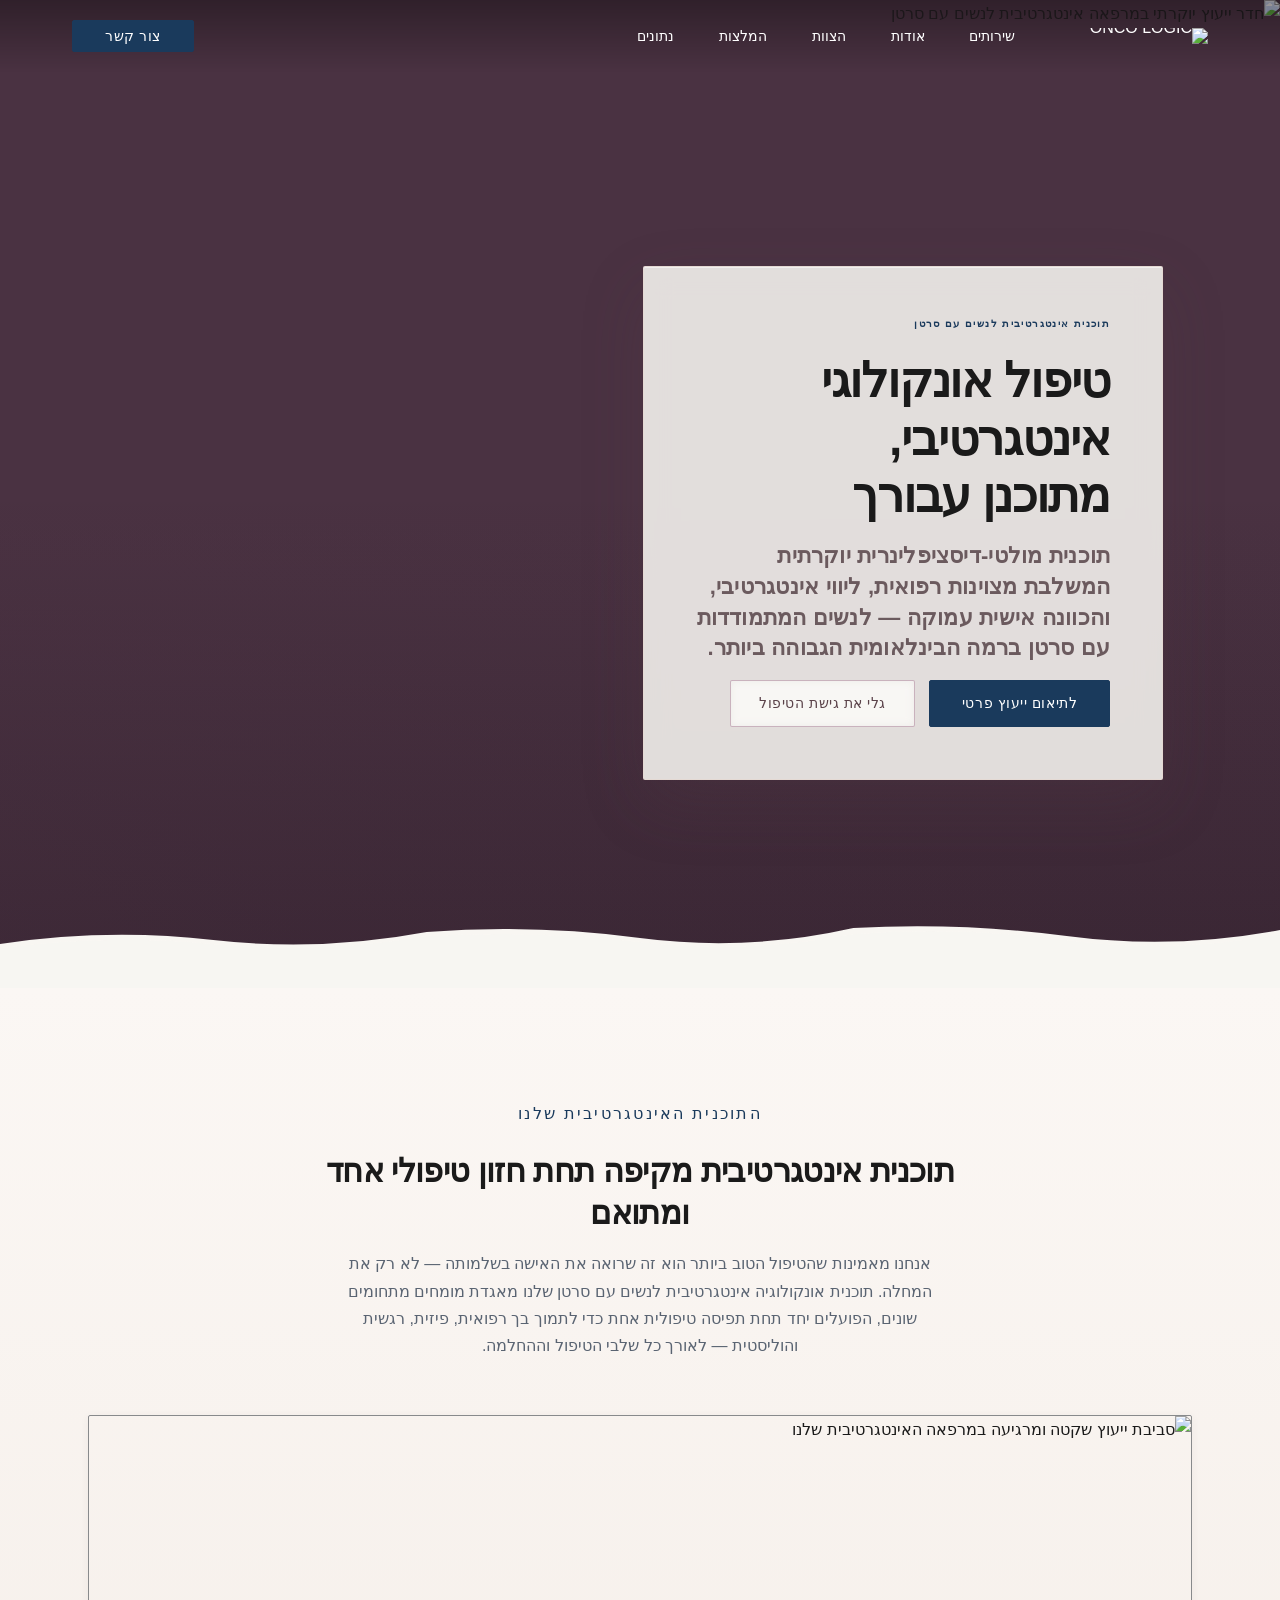
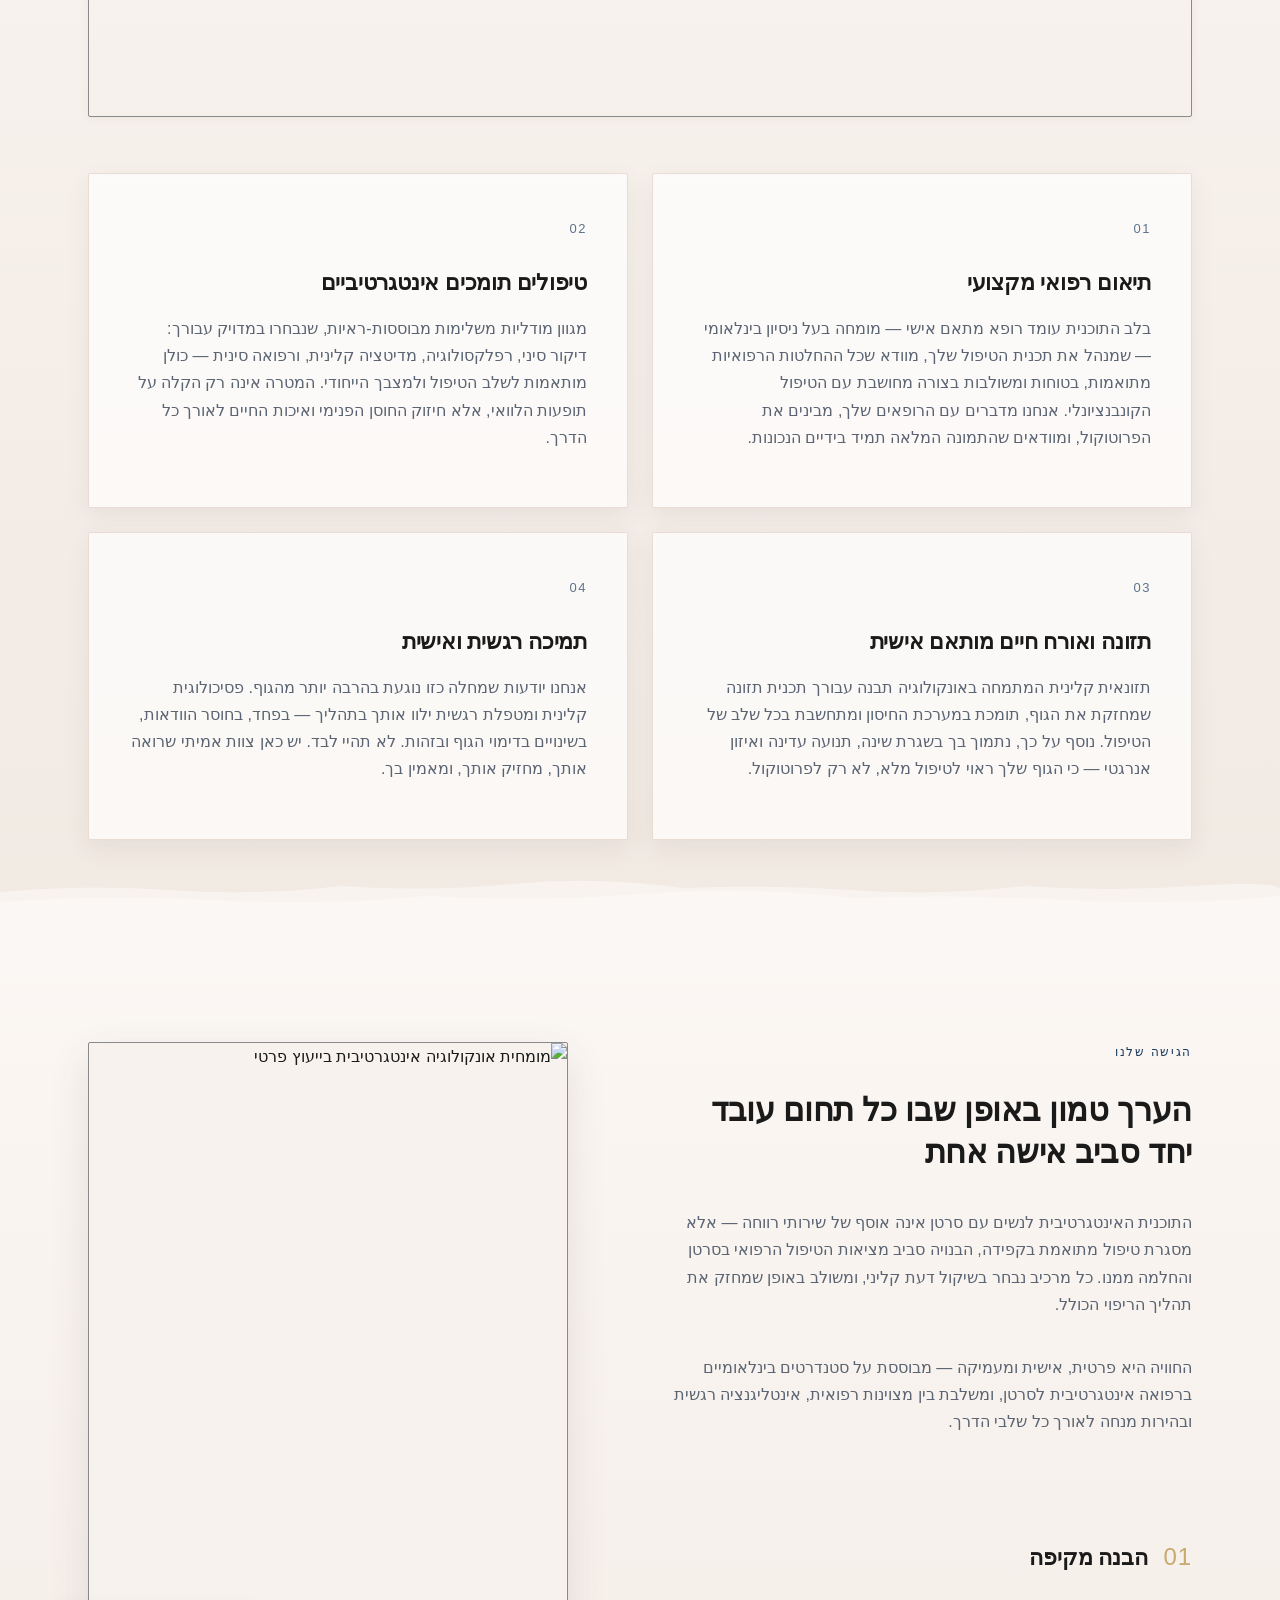
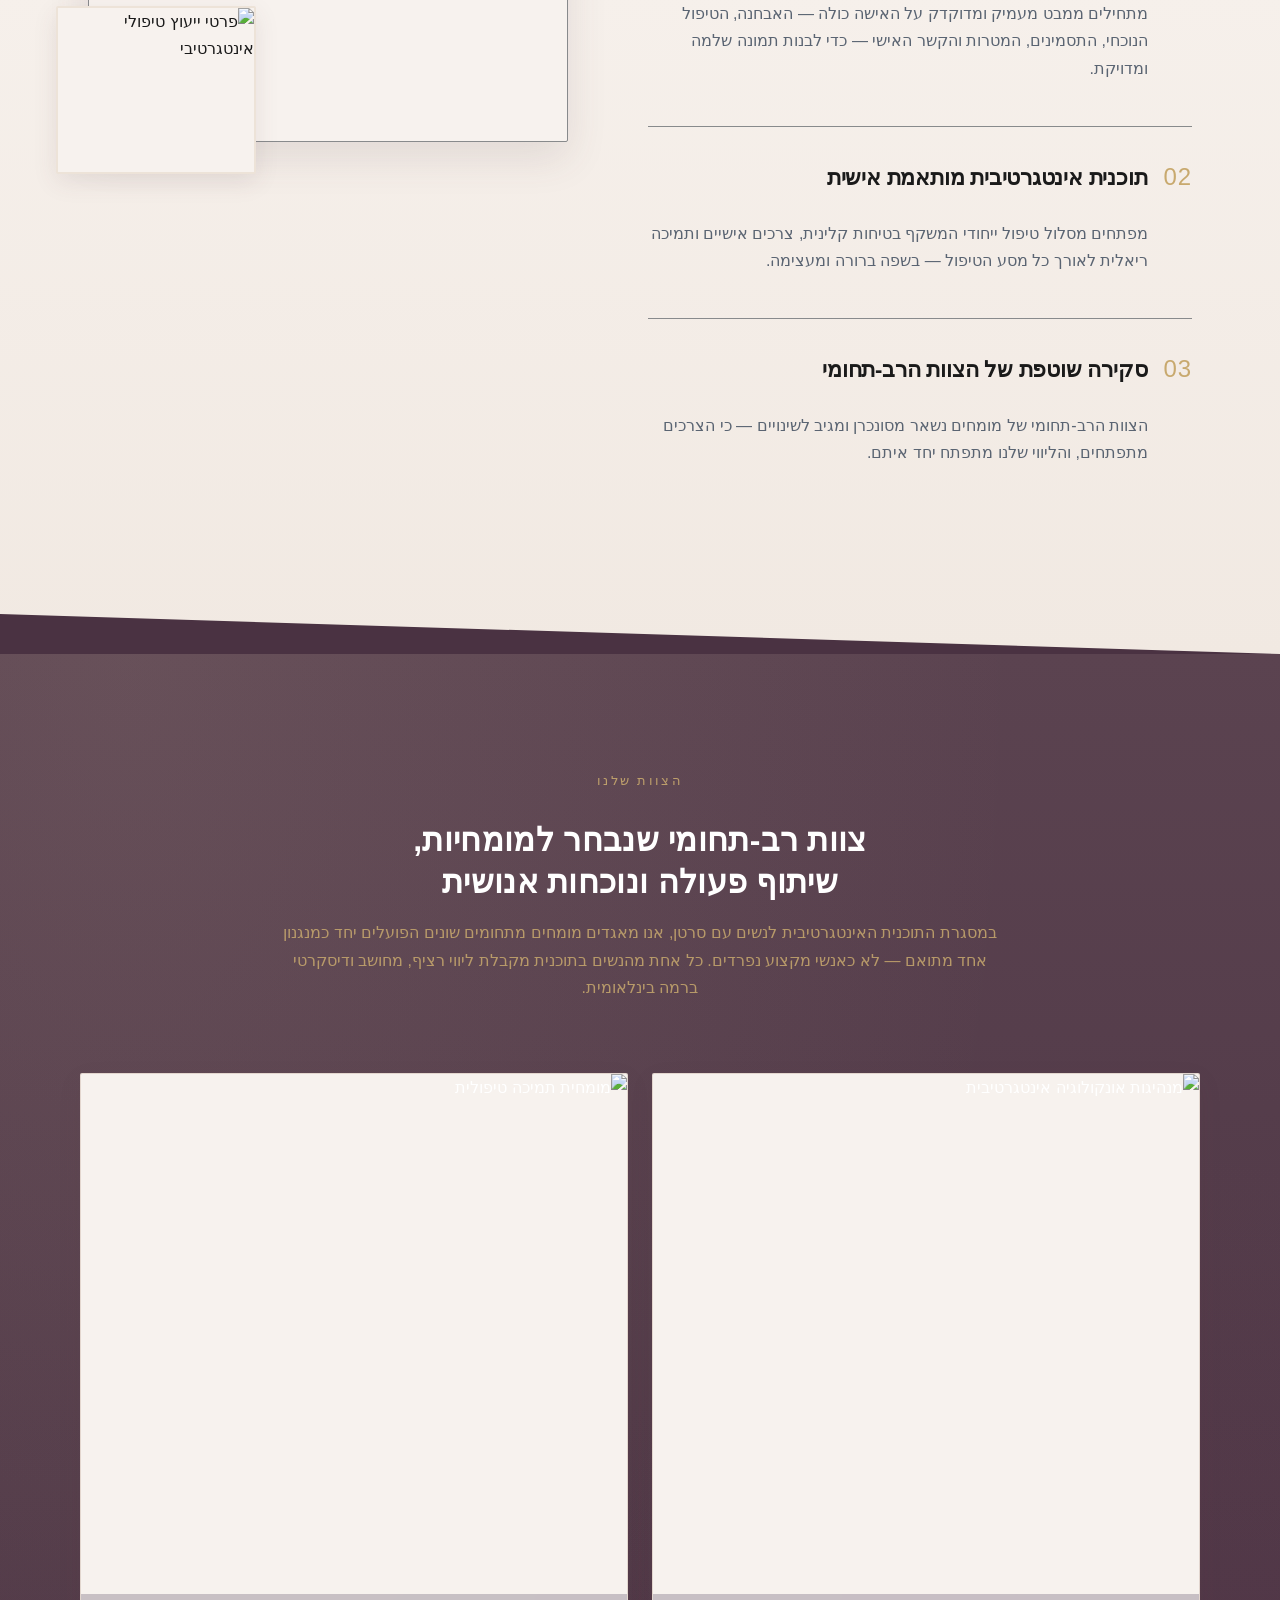
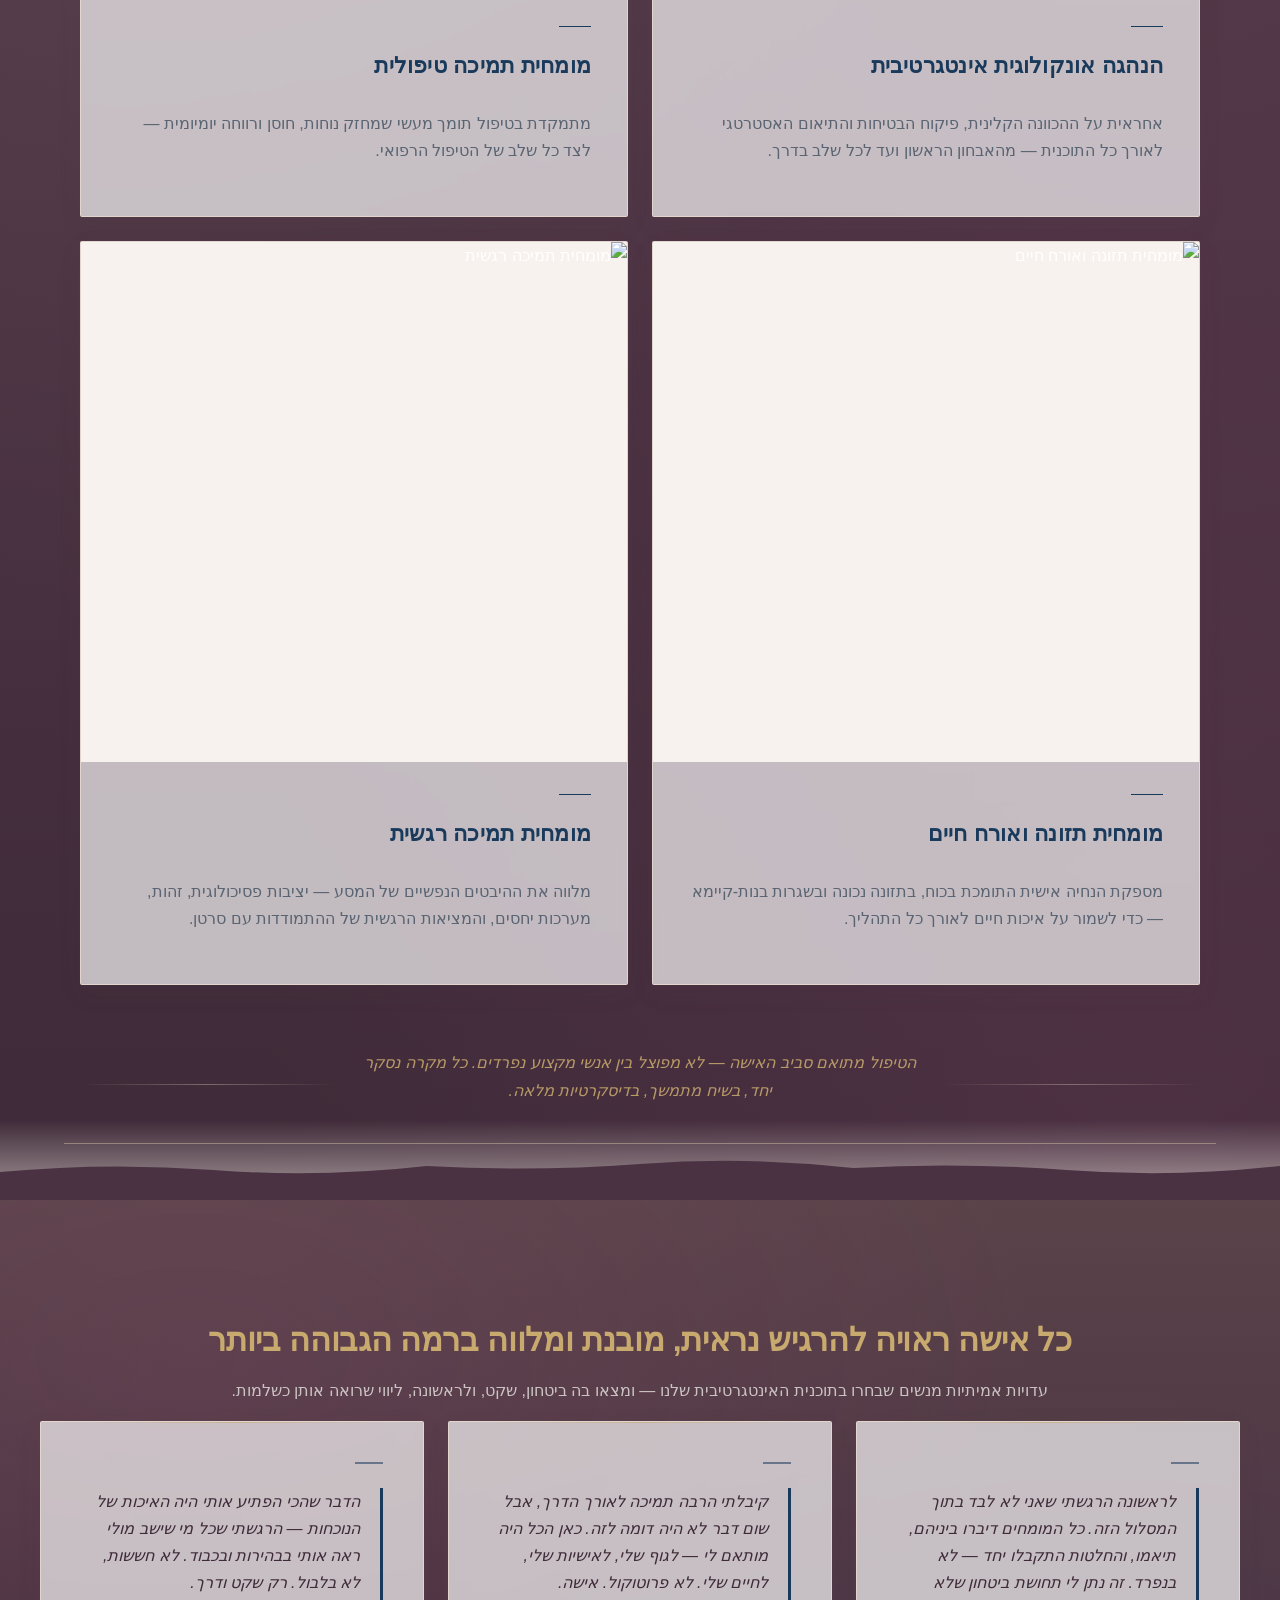
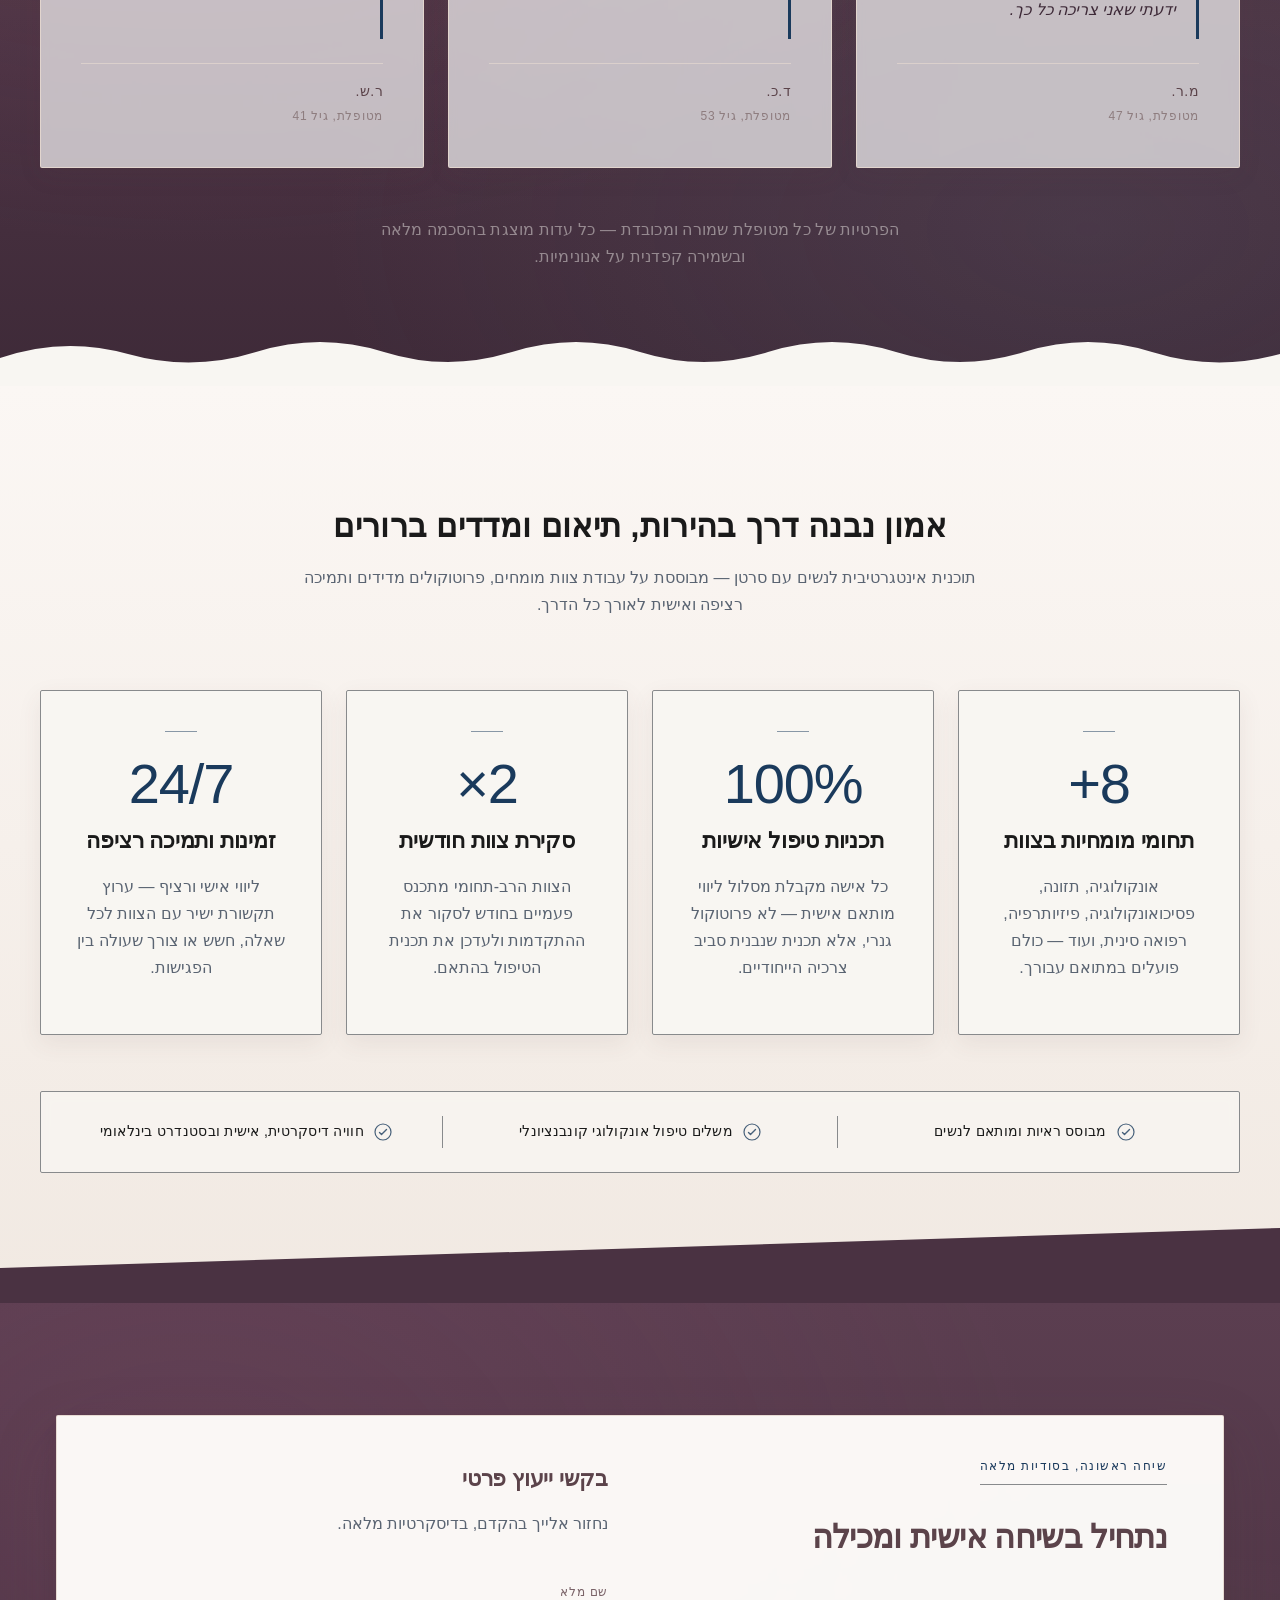
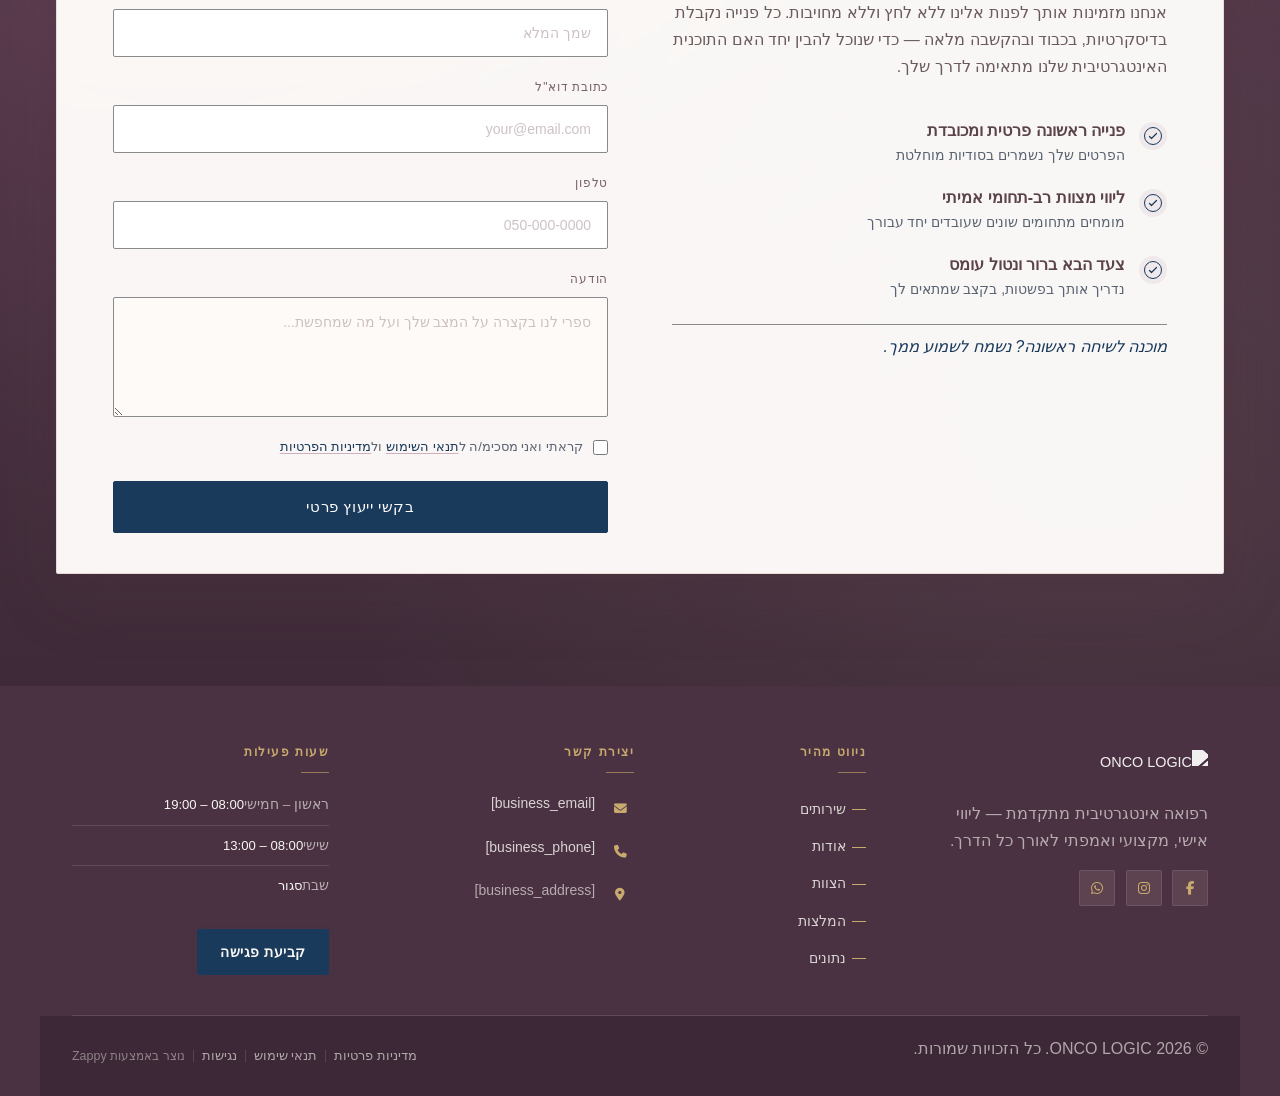
==== commit 120e782f: "Background sync: Progressive GitHub Sync" ====
--- a/index.html
+++ b/index.html
@@ -834,7 +834,7 @@
     <!-- 2x2 Service Cards Grid -->
     <div class="index-services-grid">
 
-      <article class="index-services-card">
+      <article class="index-services-card" id="zappy-section-2">
         <div class="index-services-card-inner">
           <span class="index-services-card-number">01</span>
           <h3 class="index-services-card-title">תיאום רפואי מקצועי</h3>
@@ -842,7 +842,7 @@
         </div>
       </article>
 
-      <article class="index-services-card">
+      <article class="index-services-card" id="zappy-section-3">
         <div class="index-services-card-inner">
           <span class="index-services-card-number">02</span>
           <h3 class="index-services-card-title">טיפולים תומכים אינטגרטיביים</h3>
@@ -850,7 +850,7 @@
         </div>
       </article>
 
-      <article class="index-services-card">
+      <article class="index-services-card" id="zappy-section-4">
         <div class="index-services-card-inner">
           <span class="index-services-card-number">03</span>
           <h3 class="index-services-card-title">תזונה ואורח חיים מותאם אישית</h3>
@@ -858,7 +858,7 @@
         </div>
       </article>
 
-      <article class="index-services-card">
+      <article class="index-services-card" id="zappy-section-5">
         <div class="index-services-card-inner">
           <span class="index-services-card-number">04</span>
           <h3 class="index-services-card-title">תמיכה רגשית ואישית</h3>
@@ -963,7 +963,7 @@
     <div class="index-team-grid">
 
       <!-- Card 1 -->
-      <article class="index-team-card">
+      <article class="index-team-card" id="zappy-section-8">
         <figure class="index-team-figure">
           <img data-placeholder="index-team-image-1" data-context="Professional portrait of a senior female integrative oncologist in a bright, minimal clinic setting. She wears refined, neutral-toned professional attire. The background is soft ivory or warm white. Natural light. Premium wardrobe. Confident, compassionate expression. Square-ish crop, head and shoulders." width="480" height="520" src="/assets/site-index-team-image-1.webp" alt="מנהיגות אונקולוגיה אינטגרטיבית">
         </figure>
@@ -974,7 +974,7 @@
       </article>
 
       <!-- Card 2 -->
-      <article class="index-team-card">
+      <article class="index-team-card" id="zappy-section-9">
         <figure class="index-team-figure">
           <img data-placeholder="index-team-image-2" data-context="Professional portrait of a warm, approachable female therapeutic support specialist in an elegant, neutral clinic environment. She wears soft, professional clothing in muted tones. Natural warm light. Empathetic and grounded expression. Head and shoulders, square-ish crop." width="480" height="520" src="/assets/site-index-team-image-2.webp" alt="מומחית תמיכה טיפולית">
         </figure>
@@ -985,7 +985,7 @@
       </article>
 
       <!-- Card 3 -->
-      <article class="index-team-card">
+      <article class="index-team-card" id="zappy-section-10">
         <figure class="index-team-figure">
           <img data-placeholder="index-team-image-3" data-context="Professional portrait of a knowledgeable female nutrition and lifestyle expert in a clean, bright clinic or wellness setting. She has a calm, focused expression. Neutral professional attire in warm ivory or sage tones. Natural light, minimal background. Head and shoulders." width="480" height="520" src="/assets/site-index-team-image-3.webp" alt="מומחית תזונה ואורח חיים">
         </figure>
@@ -996,7 +996,7 @@
       </article>
 
       <!-- Card 4 -->
-      <article class="index-team-card">
+      <article class="index-team-card" id="zappy-section-11">
         <figure class="index-team-figure">
           <img data-placeholder="index-team-image-4" data-context="Professional portrait of a compassionate female psycho-oncologist or emotional support therapist in a serene, softly lit clinic room. She has a gentle, present expression. Elegant neutral clothing. Warm ivory background. Head and shoulders, square-ish crop." width="480" height="520" src="/assets/site-index-team-image-4.webp" alt="מומחית תמיכה רגשית">
         </figure>
@@ -1042,7 +1042,7 @@
     <div class="index-testimonials-grid">
 
       <!-- Card 1 -->
-      <article class="index-testimonials-card">
+      <article class="index-testimonials-card" id="zappy-section-13">
         <div class="index-testimonials-quote-mark" aria-hidden="true"></div>
         <blockquote class="index-testimonials-quote">
           <p>לראשונה הרגשתי שאני לא לבד בתוך המסלול הזה. כל המומחים דיברו ביניהם, תיאמו, והחלטות התקבלו יחד — לא בנפרד. זה נתן לי תחושת ביטחון שלא ידעתי שאני צריכה כל כך.</p>
@@ -1054,7 +1054,7 @@
       </article>
 
       <!-- Card 2 -->
-      <article class="index-testimonials-card">
+      <article class="index-testimonials-card" id="zappy-section-14">
         <div class="index-testimonials-quote-mark" aria-hidden="true"></div>
         <blockquote class="index-testimonials-quote">
           <p>קיבלתי הרבה תמיכה לאורך הדרך, אבל שום דבר לא היה דומה לזה. כאן הכל היה מותאם לי — לגוף שלי, לאישיות שלי, לחיים שלי. לא פרוטוקול. אישה.</p>
@@ -1066,7 +1066,7 @@
       </article>
 
       <!-- Card 3 -->
-      <article class="index-testimonials-card">
+      <article class="index-testimonials-card" id="zappy-section-15">
         <div class="index-testimonials-quote-mark" aria-hidden="true"></div>
         <blockquote class="index-testimonials-quote">
           <p>הדבר שהכי הפתיע אותי היה האיכות של הנוכחות — הרגשתי שכל מי שישב מולי ראה אותי בבהירות ובכבוד. לא חששות, לא בלבול. רק שקט ודרך.</p>
@@ -1105,25 +1105,25 @@
     <!-- Stats Grid -->
     <div class="index-stats-grid">
 
-      <article class="index-stat-card">
+      <article class="index-stat-card" id="zappy-section-17">
         <div class="index-stat-number">8+</div>
         <h3 class="index-stat-label">תחומי מומחיות בצוות</h3>
         <p class="index-stat-desc">אונקולוגיה, תזונה, פסיכואונקולוגיה, פיזיותרפיה, רפואה סינית, ועוד — כולם פועלים במתואם עבורך.</p>
       </article>
 
-      <article class="index-stat-card">
+      <article class="index-stat-card" id="zappy-section-18">
         <div class="index-stat-number">100%</div>
         <h3 class="index-stat-label">תכניות טיפול אישיות</h3>
         <p class="index-stat-desc">כל אישה מקבלת מסלול ליווי מותאם אישית — לא פרוטוקול גנרי, אלא תכנית שנבנית סביב צרכיה הייחודיים.</p>
       </article>
 
-      <article class="index-stat-card">
+      <article class="index-stat-card" id="zappy-section-19">
         <div class="index-stat-number">2×</div>
         <h3 class="index-stat-label">סקירת צוות חודשית</h3>
         <p class="index-stat-desc">הצוות הרב-תחומי מתכנס פעמיים בחודש לסקור את ההתקדמות ולעדכן את תכנית הטיפול בהתאם.</p>
       </article>
 
-      <article class="index-stat-card">
+      <article class="index-stat-card" id="zappy-section-20">
         <div class="index-stat-number">24/7</div>
         <h3 class="index-stat-label">זמינות ותמיכה רציפה</h3>
         <p class="index-stat-desc">ליווי אישי ורציף — ערוץ תקשורת ישיר עם הצוות לכל שאלה, חשש או צורך שעולה בין הפגישות.</p>
@@ -1176,12 +1176,12 @@
 </section>
 
 <section id="contact" class="index-contact-section" data-layout-spec="בית-contact" dir="rtl">
-  <div class="index-contact-section__outer">
-    <div class="index-contact-section__panel">
-      <div class="index-contact-section__grid">
+  <div class="index-contact-section__outer" id="zappy-section-22">
+    <div class="index-contact-section__panel" id="zappy-section-23">
+      <div class="index-contact-section__grid" id="zappy-section-24">
 
         <!-- Copy Column (START = RIGHT in RTL) -->
-        <div class="index-contact-section__copy">
+        <div class="index-contact-section__copy" id="zappy-section-25">
           <span class="index-contact-section__eyebrow">שיחה ראשונה, בסודיות מלאה</span>
           <h2 class="index-contact-section__heading">נתחיל בשיחה אישית ומכילה</h2>
           <p class="index-contact-section__lead">אנחנו מזמינות אותך לפנות אלינו ללא לחץ וללא מחויבות. כל פנייה נקבלת בדיסקרטיות, בכבוד ובהקשבה מלאה — כדי שנוכל להבין יחד האם התוכנית האינטגרטיבית שלנו מתאימה לדרך שלך.</p>
@@ -1191,7 +1191,7 @@
               <span class="index-contact-section__reassurance-icon" aria-hidden="true">
                 <svg data-element-type="icon" data-icon-type="svg" width="18" height="18" viewBox="0 0 18 18" fill="none" xmlns="http://www.w3.org/2000/svg"><circle cx="9" cy="9" r="8.5" stroke="currentColor" stroke-width="1"></circle><path d="M5.5 9.5L7.5 11.5L12.5 6.5" stroke="currentColor" stroke-width="1.2" stroke-linecap="round" stroke-linejoin="round"></path></svg>
               </span>
-              <div class="index-contact-section__reassurance-text">
+              <div class="index-contact-section__reassurance-text" id="zappy-section-26">
                 <strong>פנייה ראשונה פרטית ומכובדת</strong>
                 <span>הפרטים שלך נשמרים בסודיות מוחלטת</span>
               </div>
@@ -1200,7 +1200,7 @@
               <span class="index-contact-section__reassurance-icon" aria-hidden="true">
                 <svg data-element-type="icon" data-icon-type="svg" width="18" height="18" viewBox="0 0 18 18" fill="none" xmlns="http://www.w3.org/2000/svg"><circle cx="9" cy="9" r="8.5" stroke="currentColor" stroke-width="1"></circle><path d="M5.5 9.5L7.5 11.5L12.5 6.5" stroke="currentColor" stroke-width="1.2" stroke-linecap="round" stroke-linejoin="round"></path></svg>
               </span>
-              <div class="index-contact-section__reassurance-text">
+              <div class="index-contact-section__reassurance-text" id="zappy-section-27">
                 <strong>ליווי מצוות רב-תחומי אמיתי</strong>
                 <span>מומחים מתחומים שונים שעובדים יחד עבורך</span>
               </div>
@@ -1209,47 +1209,47 @@
               <span class="index-contact-section__reassurance-icon" aria-hidden="true">
                 <svg data-element-type="icon" data-icon-type="svg" width="18" height="18" viewBox="0 0 18 18" fill="none" xmlns="http://www.w3.org/2000/svg"><circle cx="9" cy="9" r="8.5" stroke="currentColor" stroke-width="1"></circle><path d="M5.5 9.5L7.5 11.5L12.5 6.5" stroke="currentColor" stroke-width="1.2" stroke-linecap="round" stroke-linejoin="round"></path></svg>
               </span>
-              <div class="index-contact-section__reassurance-text">
+              <div class="index-contact-section__reassurance-text" id="zappy-section-28">
                 <strong>צעד הבא ברור ונטול עומס</strong>
                 <span>נדריך אותך בפשטות, בקצב שמתאים לך</span>
               </div>
             </li>
           </ul>
 
-          <div class="index-contact-section__cta-line">
+          <div class="index-contact-section__cta-line" id="zappy-section-29">
             <p class="index-contact-section__cta-text">מוכנה לשיחה ראשונה? נשמח לשמוע ממך.</p>
           </div>
         </div>
 
         <!-- Form Column (END = LEFT in RTL) -->
-        <div class="index-contact-section__form-col">
+        <div class="index-contact-section__form-col" id="zappy-section-30">
           <form class="contact-form index-contact-section__form" novalidate="">
-            <div class="index-contact-section__form-header">
+            <div class="index-contact-section__form-header" id="zappy-section-31">
               <h3 class="index-contact-section__form-title">בקשי ייעוץ פרטי</h3>
               <p class="index-contact-section__form-subtitle">נחזור אלייך בהקדם, בדיסקרטיות מלאה.</p>
             </div>
 
-            <div class="index-contact-section__field">
+            <div class="index-contact-section__field" id="zappy-section-32">
               <label class="index-contact-section__label" for="contact-name">שם מלא</label>
               <input class="index-contact-section__input" type="text" id="contact-name" name="name" placeholder="שמך המלא" autocomplete="name">
             </div>
 
-            <div class="index-contact-section__field">
+            <div class="index-contact-section__field" id="zappy-section-33">
               <label class="index-contact-section__label" for="contact-email">כתובת דוא"ל</label>
               <input class="index-contact-section__input" type="email" id="contact-email" name="email" placeholder="your@email.com" autocomplete="email" dir="ltr">
             </div>
 
-            <div class="index-contact-section__field">
+            <div class="index-contact-section__field" id="zappy-section-34">
               <label class="index-contact-section__label" for="contact-phone">טלפון</label>
               <input class="index-contact-section__input" type="tel" id="contact-phone" name="phone" placeholder="050-000-0000" autocomplete="tel" dir="ltr">
             </div>
 
-            <div class="index-contact-section__field">
+            <div class="index-contact-section__field" id="zappy-section-35">
               <label class="index-contact-section__label" for="contact-message">הודעה</label>
               <textarea class="index-contact-section__input index-contact-section__textarea" id="contact-message" name="message" rows="4" placeholder="ספרי לנו בקצרה על המצב שלך ועל מה שמחפשת..."></textarea>
             </div>
 
-            <div class="privacy-consent index-contact-section__privacy">
+            <div class="privacy-consent index-contact-section__privacy" id="zappy-section-36">
               <label class="privacy-consent-label">
                 <input type="checkbox" name="privacy_consent" class="privacy-consent-checkbox" required="">
                 <span>קראתי ואני מסכימ/ה ל<a href="/terms" target="_blank">תנאי השימוש</a> ול<a href="/privacy" target="_blank">מדיניות הפרטיות</a></span>
@@ -1404,61 +1404,6 @@
           observer.observe(menu, { attributes: true, attributeFilter: ['class', 'style'] });
         });
       }, 500);
-    })();
-    </script>
-
-    <script id="zappy-navbar-scroll-effect">
-    (function(){
-      var nb=document.querySelector('nav.navbar,.navbar:not(.zappy-catalog-menu)');
-      var cm=document.querySelector('.zappy-catalog-menu,#zappy-catalog-menu');
-      if(!nb)return;
-      var fb='rgba(248,246,242,0.85)';
-      var th=60;
-      var rs=getComputedStyle(document.documentElement);
-      var td=rs.getPropertyValue('--text-dark').trim()||'#1a1a1a';
-      var tl=rs.getPropertyValue('--text-light').trim()||'#ffffff';
-      var st=true?td:tl;
-      nb.style.transition='background 0.3s ease,backdrop-filter 0.3s ease,-webkit-backdrop-filter 0.3s ease,box-shadow 0.3s ease';
-      if(cm)cm.style.transition='background 0.3s ease,backdrop-filter 0.3s ease,-webkit-backdrop-filter 0.3s ease';
-      var neSel='a,.navbar-brand,.navbar-brand a,.dropdown-toggle,.mobile-toggle,.phone-header-btn,.mobile-hamburger-btn,.mobile-close-btn,.mobile-submenu-toggle,.nav-link';
-      var skipCls=['cart-link','login-link','nav-search-toggle','search-toggle'];
-      function sTC(c,clr){var els=c.querySelectorAll(neSel);for(var i=0;i<els.length;i++){var sk=false;if(els[i].closest('.sub-menu')||els[i].closest('.dropdown-menu')){sk=true;}for(var j=0;j<skipCls.length;j++){if(els[i].classList.contains(skipCls[j])){sk=true;break;}}if(!sk)els[i].style.setProperty('color',clr,'important');}}
-      function cTC(c){var els=c.querySelectorAll(neSel);for(var i=0;i<els.length;i++){if(els[i].closest('.sub-menu')||els[i].closest('.dropdown-menu'))continue;els[i].style.removeProperty('color');}}
-      function applyScrolled(){
-        nb.classList.add('scrolled');
-        if(window.innerWidth>768){
-          nb.style.setProperty('--frosted-text',st);
-          nb.style.setProperty('background-image','none','important');
-          nb.style.setProperty('background-color',fb,'important');
-          nb.style.backdropFilter='blur(12px)';nb.style.webkitBackdropFilter='blur(12px)';nb.style.boxShadow='0 2px 16px rgba(0,0,0,0.12)';
-          sTC(nb,st);
-        }
-        if(cm){cm.classList.add('scrolled');if(window.innerWidth>768){cm.style.setProperty('background',fb,'important');cm.style.setProperty('backdrop-filter','blur(12px)','important');cm.style.setProperty('-webkit-backdrop-filter','blur(12px)','important');sTC(cm,st);}}
-      }
-      function onS(){
-        if(window._zappyNavNoDarkHero) return;
-        if(window.innerWidth<=768){nb.classList.remove('scrolled');cTC(nb);if(cm){cm.classList.remove('scrolled');cTC(cm);}return;}
-        var y=window.scrollY||window.pageYOffset;
-        if(y>th){
-          nb.classList.add('scrolled');nb.style.setProperty('background-color',fb,'important');nb.style.setProperty('background-image','none','important');
-          nb.style.setProperty('--frosted-text',st);nb.style.backdropFilter='blur(12px)';nb.style.webkitBackdropFilter='blur(12px)';nb.style.boxShadow='0 2px 16px rgba(0,0,0,0.12)';
-          sTC(nb,st);
-          if(cm){cm.classList.add('scrolled');cm.style.setProperty('background',fb,'important');cm.style.setProperty('backdrop-filter','blur(12px)','important');cm.style.setProperty('-webkit-backdrop-filter','blur(12px)','important');sTC(cm,st);}
-        }else{
-          nb.classList.remove('scrolled');nb.style.setProperty('background-color','transparent','important');nb.style.removeProperty('background-image');
-          nb.style.removeProperty('--frosted-text');nb.style.backdropFilter='none';nb.style.webkitBackdropFilter='none';nb.style.boxShadow='none';
-          cTC(nb);
-          if(cm){cm.classList.remove('scrolled');cm.style.setProperty('background','transparent','important');cm.style.setProperty('backdrop-filter','none','important');cm.style.setProperty('-webkit-backdrop-filter','none','important');cTC(cm);}
-        }
-      }
-      function sLum(rv,gv,bv){rv/=255;gv/=255;bv/=255;rv=rv<=0.03928?rv/12.92:Math.pow((rv+0.055)/1.055,2.4);gv=gv<=0.03928?gv/12.92:Math.pow((gv+0.055)/1.055,2.4);bv=bv<=0.03928?bv/12.92:Math.pow((bv+0.055)/1.055,2.4);return 0.2126*rv+0.7152*gv+0.0722*bv;}
-      window.addEventListener('scroll',onS,{passive:true});
-      window.addEventListener('resize',onS,{passive:true});
-      onS();
-      var heroEl=document.querySelector('section[class*="hero"],[data-hero-type],main>section:first-child');
-      var hasDH=false;
-      if(heroEl){var hCs=getComputedStyle(heroEl);var hBI=hCs.backgroundImage;if(hBI&&hBI!=='none'){if(hBI.indexOf('url(')!==-1){var hM2=hCs.backgroundColor.match(/\d+/g);if(hM2&&hM2.length>=3){hasDH=sLum(parseInt(hM2[0]),parseInt(hM2[1]),parseInt(hM2[2]))<0.4;}else{hasDH=true;}}else if(hBI.indexOf('gradient')!==-1){var cM=hBI.match(/rgba?\(\s*(\d+)\s*,\s*(\d+)\s*,\s*(\d+)/g);if(cM&&cM.length>0){var tLm=0;for(var ci=0;ci<cM.length;ci++){var pts=cM[ci].match(/\d+/g);tLm+=sLum(parseInt(pts[0]),parseInt(pts[1]),parseInt(pts[2]));}hasDH=(tLm/cM.length)<0.4;}else{hasDH=true;}}else{hasDH=true;}}else{var hM=hCs.backgroundColor.match(/\d+/g);if(hM&&hM.length>=3){hasDH=sLum(parseInt(hM[0]),parseInt(hM[1]),parseInt(hM[2]))<0.4;}}}
-      if(!hasDH){window.removeEventListener('scroll',onS);window.removeEventListener('resize',onS);applyScrolled();window._zappyNavNoDarkHero=true;}
     })();
     </script>
 
--- a/styles.css
+++ b/styles.css
@@ -139,16 +139,16 @@
 @import url('https://fonts.googleapis.com/css2?family=Cormorant+Garamond:ital,wght@0,300;0,400;0,500;0,600;0,700;1,300;1,400;1,500&family=Inter:wght@300;400;500;600;700&display=swap');
 
 :root {
-  --primary: #8A4D6F;
-  --secondary: #6C8196;
-  --accent: #D8C7AE;
-  --bg-light: #F8F6F2;
-  --bg-dark: #4A3242;
-  --text-dark: #1F1A17;
-  --text-light: #F8F6F2;
-  --text-muted: #6E655F;
-  --border-light: #E7DFD2;
-  --border-dark: #8E7390;
+--primary: #1A3A5C;
+  --secondary: #2E6DA4;
+  --accent: #C8A96E;
+  --bg-light: #FFFFFF;
+  --bg-dark: #1A3A5C;
+  --text-dark: #1A1A1A;
+  --text-light: #FFFFFF;
+  --text-muted: #5A6472;
+  --border-light: #888a8c;
+  --border-dark: #2E6DA4;
   --nav-bg: transparent;
   --nav-text: #1F1A17;
   --nav-text-hover: #8A4D6F;
@@ -171,14 +171,21 @@
   --transition-default: all 0.3s ease;
   --transition-hover: all 0.25s ease;
 
-  --gradient-primary: linear-gradient(135deg, #8A6471 0%, #6F4C58 100%);
-  --gradient-gold-shine: linear-gradient(135deg, #F0D9A8 0%, #D9BB7E 50%, #C9A05C 100%);
+  --gradient-primary: linear-gradient(135deg, #1F456E 0%, #142C46 100%);
+  --gradient-gold-shine: linear-gradient(135deg, #CDB17B 0%, #BB954C 50%, #9A793B 100%);
   --gradient-secondary: linear-gradient(135deg, #365884 0%, #27466F 100%);
-  --gradient-gold-accent: linear-gradient(180deg, #E9D2A3 0%, #D6B373 100%);
+  --gradient-gold-accent: linear-gradient(180deg, #CAAC72 0%, #B58E44 100%);
   --gradient-dark-section: linear-gradient(180deg, #6E525B 0%, #5B434A 100%);
   --gradient-overlay-dark: linear-gradient(90deg, rgba(247,242,238,0.92) 0%, rgba(247,242,238,0.82) 45%, rgba(247,242,238,0.18) 100%);
   --gradient-light-section: linear-gradient(180deg, #FBF7F4 0%, #F1E9E2 100%);
   --gradient-overlay-light: linear-gradient(180deg, rgba(255,255,255,0.78) 0%, rgba(255,255,255,0.58) 100%);
+  --primary-color: #1A3A5C;
+  --secondary-color: #2E6DA4;
+  --accent-color: #C8A96E;
+  --background-color: #FFFFFF;
+  --surface-color: #F4F6F8;
+  --text-color: #1A1A1A;
+  --text-secondary-color: #5A6472;
 }
 
 *,
@@ -444,7 +451,7 @@
 
 .btn-primary:hover {
   color: var(--text-light);
-  background: linear-gradient(135deg, #9B5A7E 0%, #7D5665 100%);
+  background: linear-gradient(135deg, #214973 0%, #193859 100%);
 }
 
 .btn-secondary {
@@ -512,7 +519,7 @@
 }
 
 .card {
-  background: #ffffff;
+  background: #F4F6F8;
   border-radius: var(--radius-card);
   padding: var(--spacing-card-padding);
   box-shadow: var(--shadow-card);
@@ -560,7 +567,7 @@
   padding: 12px 16px;
   border-radius: var(--radius-input);
   border: 1px solid var(--border-light);
-  background: #ffffff;
+  background: #FFFFFF;
   color: var(--text-dark);
   font-size: 15px;
   font-family: 'Rubik', sans-serif;
@@ -781,16 +788,16 @@
   --nav-bg: transparent;
   --nav-text: #1F1A17;
   --nav-text-hover: #8A4D6F;
-  --primary: #8A4D6F;
-  --secondary: #6C8196;
-  --accent: #D8C7AE;
-  --bg-light: #F8F6F2;
-  --bg-dark: #4A3242;
-  --text-dark: #1F1A17;
-  --text-light: #F8F6F2;
-  --text-muted: #6E655F;
-  --border-light: #E7DFD2;
-  --border-dark: #8E7390;
+  --primary: #1A3A5C;
+  --secondary: #2E6DA4;
+  --accent: #C8A96E;
+  --bg-light: #FFFFFF;
+  --bg-dark: #1A3A5C;
+  --text-dark: #1A1A1A;
+  --text-light: #FFFFFF;
+  --text-muted: #5A6472;
+  --border-light: #888a8c;
+  --border-dark: #2E6DA4;
 }
 
 .navbar {
@@ -1050,16 +1057,16 @@
   --nav-bg: transparent;
   --nav-text: #1F1A17;
   --nav-text-hover: #8A4D6F;
-  --primary: #8A4D6F;
-  --secondary: #6C8196;
-  --accent: #D8C7AE;
-  --bg-light: #F8F6F2;
-  --bg-dark: #4A3242;
-  --text-dark: #1F1A17;
-  --text-light: #F8F6F2;
-  --text-muted: #6E655F;
-  --border-light: #E7DFD2;
-  --border-dark: #8E7390;
+  --primary: #1A3A5C;
+  --secondary: #2E6DA4;
+  --accent: #C8A96E;
+  --bg-light: #FFFFFF;
+  --bg-dark: #1A3A5C;
+  --text-dark: #1A1A1A;
+  --text-light: #FFFFFF;
+  --text-muted: #5A6472;
+  --border-light: #888a8c;
+  --border-dark: #2E6DA4;
 }
 
 .navbar {
@@ -1385,7 +1392,7 @@
 .navbar a:focus-visible,
 .navbar button:focus-visible,
 .nav-menu a:focus-visible {
-  outline: 2px solid var(--primary-color, var(--primary, #8A4D6F));
+  outline: 2px solid var(--primary-color, var(--primary, #1A3A5C));
   outline-offset: 2px;
 }
 
@@ -2169,12 +2176,12 @@
   --footer-text: #F8F6F2;
   --footer-text-muted: rgba(248, 246, 242, 0.62);
   --footer-border: rgba(142, 115, 144, 0.35);
-  --footer-accent: #D8C7AE;
+  --footer-accent: #C8A96E;
   --footer-link: rgba(248, 246, 242, 0.82);
-  --footer-link-hover: #D8C7AE;
-  --footer-icon: #D8C7AE;
-  --footer-cta-bg: #8A4D6F;
-  --footer-cta-hover: #7a4262;
+  --footer-link-hover: #C8A96E;
+  --footer-icon: #C8A96E;
+  --footer-cta-bg: #1A3A5C;
+  --footer-cta-hover: #1A3A5C;
   background-color: var(--footer-bg);
   color: var(--footer-text);
   font-family: 'Rubik', sans-serif;
@@ -2664,8 +2671,8 @@
 }
 
 .index-hero-section .index-hero-btn-primary:hover {
-  background: #7A4362;
-  border-color: #7A4362;
+  background: #1A3A5C;
+  border-color: #1A3A5C;
   box-shadow: 0 18px 40px rgba(126, 88, 101, 0.22);
   transform: translateY(-2px);
 }
@@ -4329,8 +4336,8 @@
 }
 
 .index-contact-section__submit:hover {
-  background: #7A4262;
-  border-color: #7A4262;
+  background: #1A3A5C;
+  border-color: #1A3A5C;
   box-shadow: 0 18px 40px rgba(126, 88, 101, 0.22);
   transform: translateY(-1px);
 }
@@ -5231,6 +5238,15 @@
     display: none !important;
   }
 }
+/* === BUTTON TEXT OVERRIDES START === */
+.btn-accent,
+.btn--accent,
+[class*="btn-accent"],
+[class*="btn--accent"] { color: #333333 !important; }
+.navbar .nav-cta-btn,
+.nav-cta-btn { color: #FFFFFF !important; }
+/* === BUTTON TEXT OVERRIDES END === */
+
 
 /* ========== RTL MOBILE NAVBAR FIX (zappy-rtl-mobile-fix) ========== */
 /* High-specificity rules to ensure RTL positioning wins over any [lang="en"] conflicts */
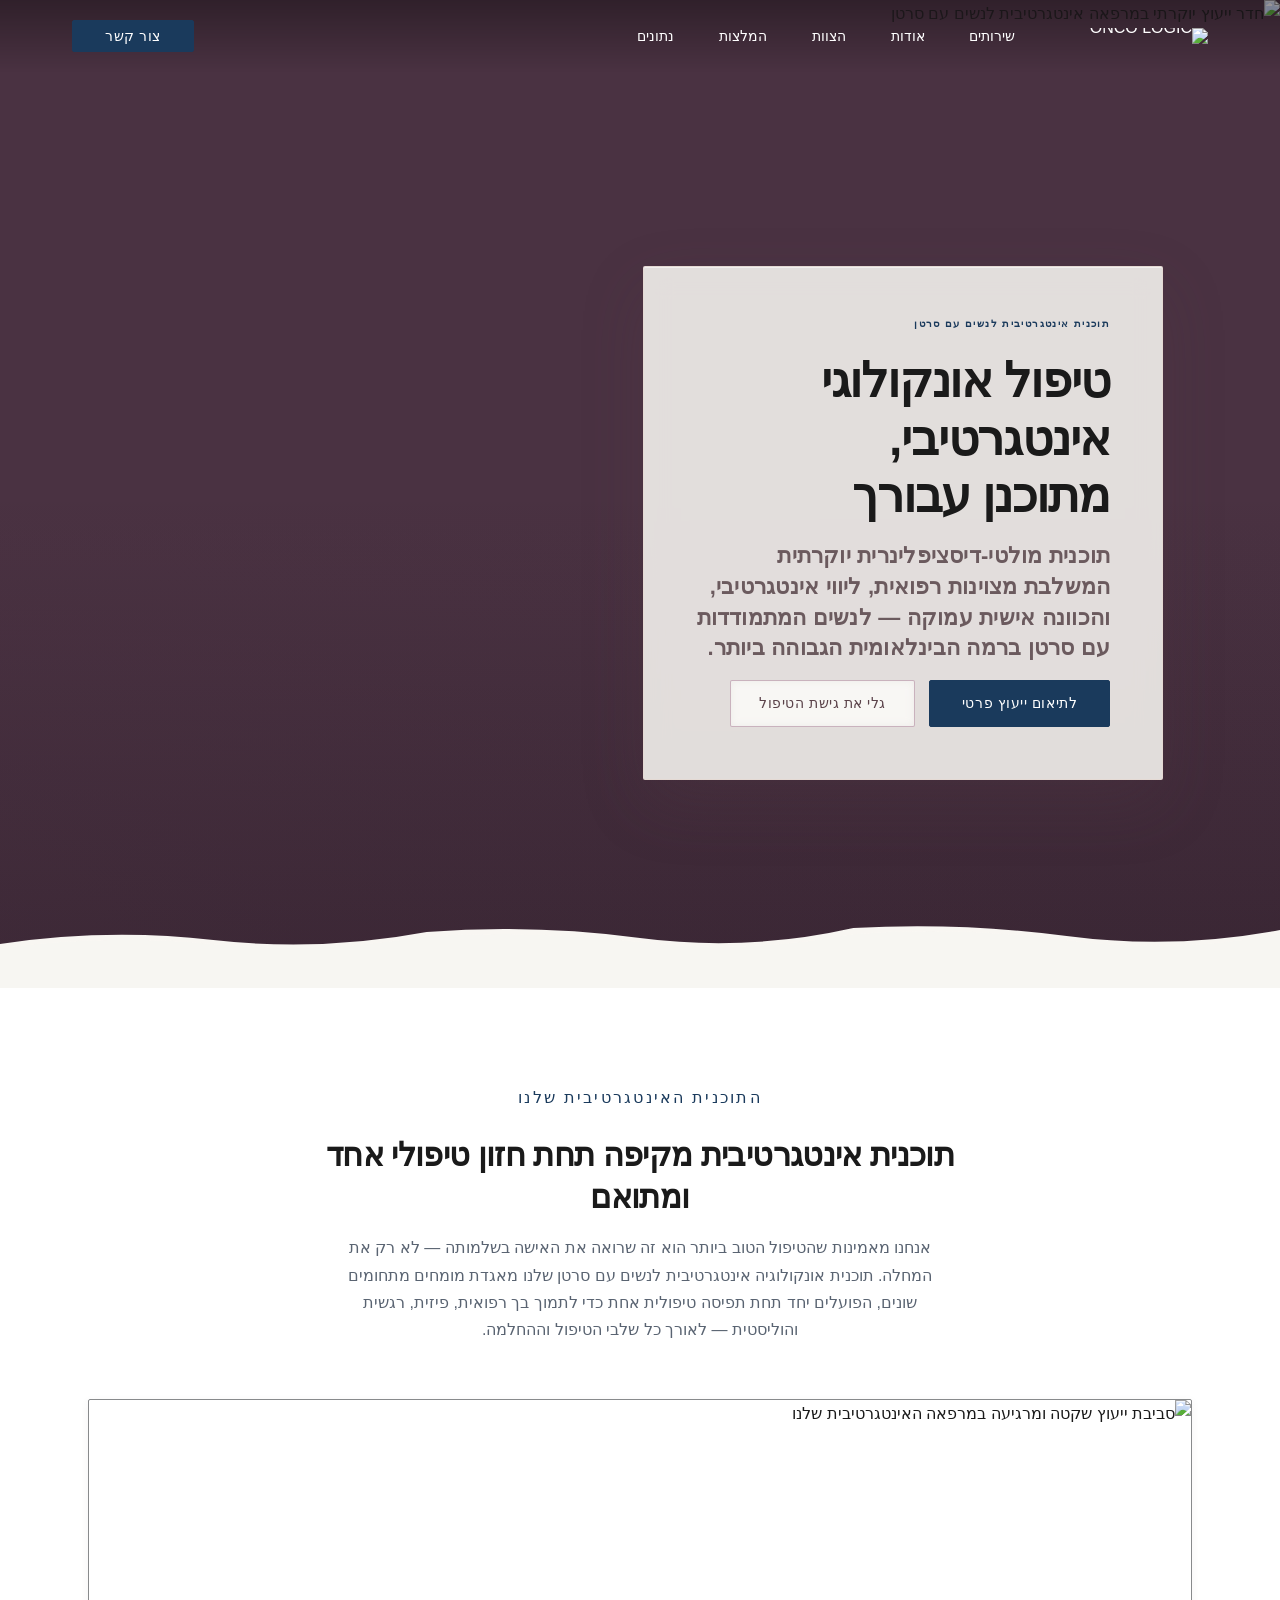
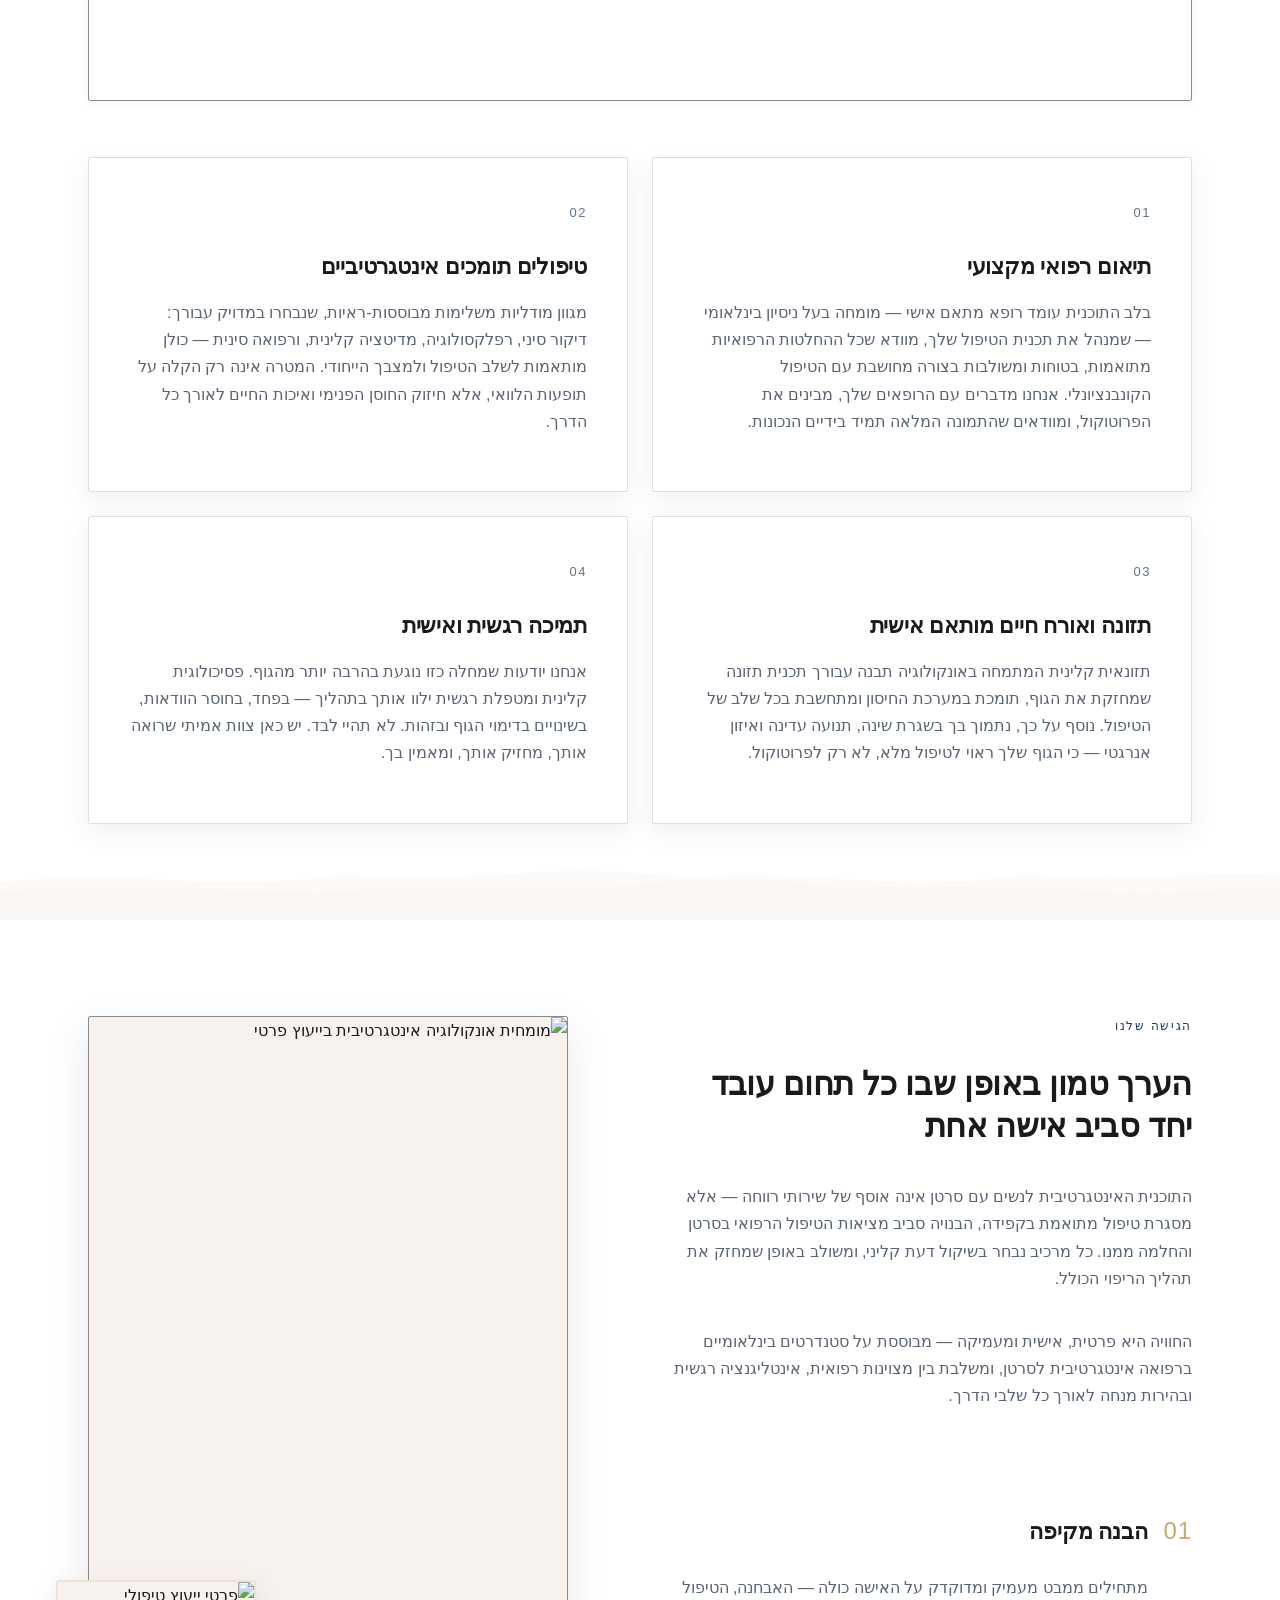
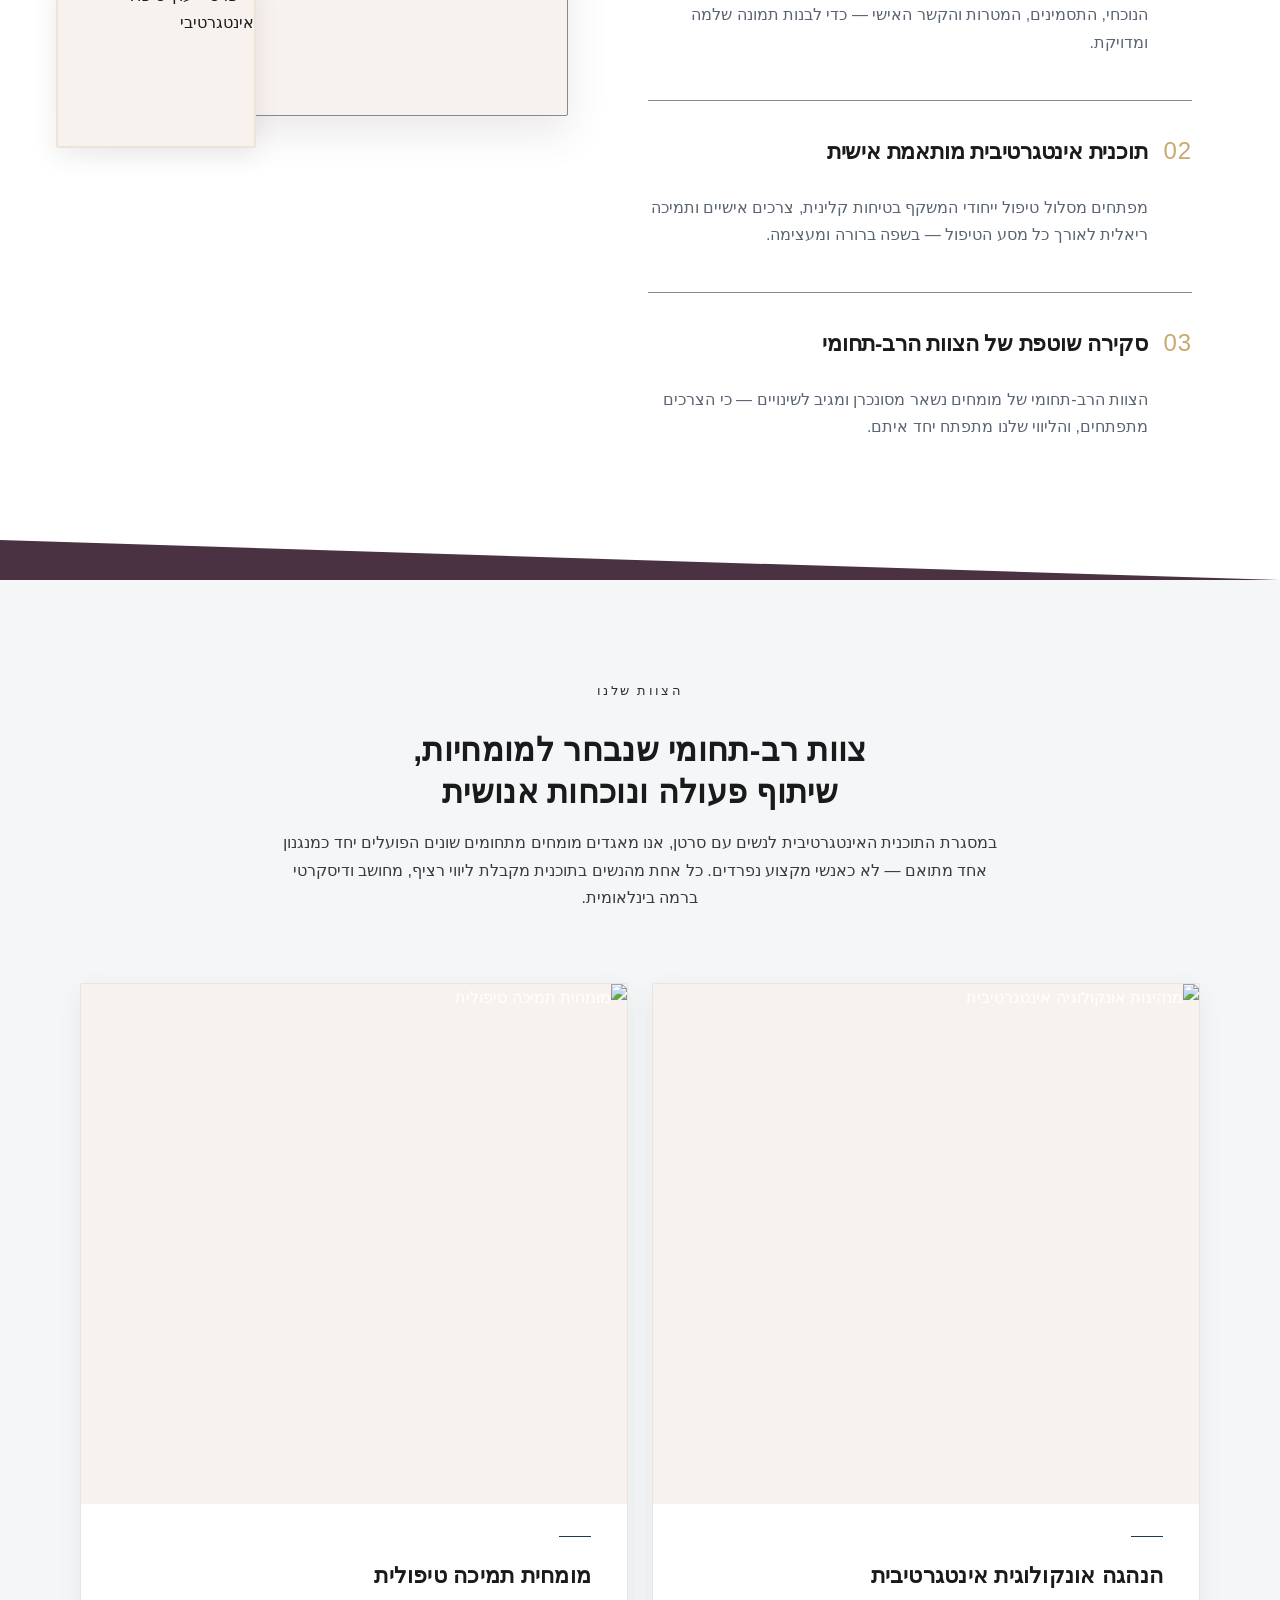
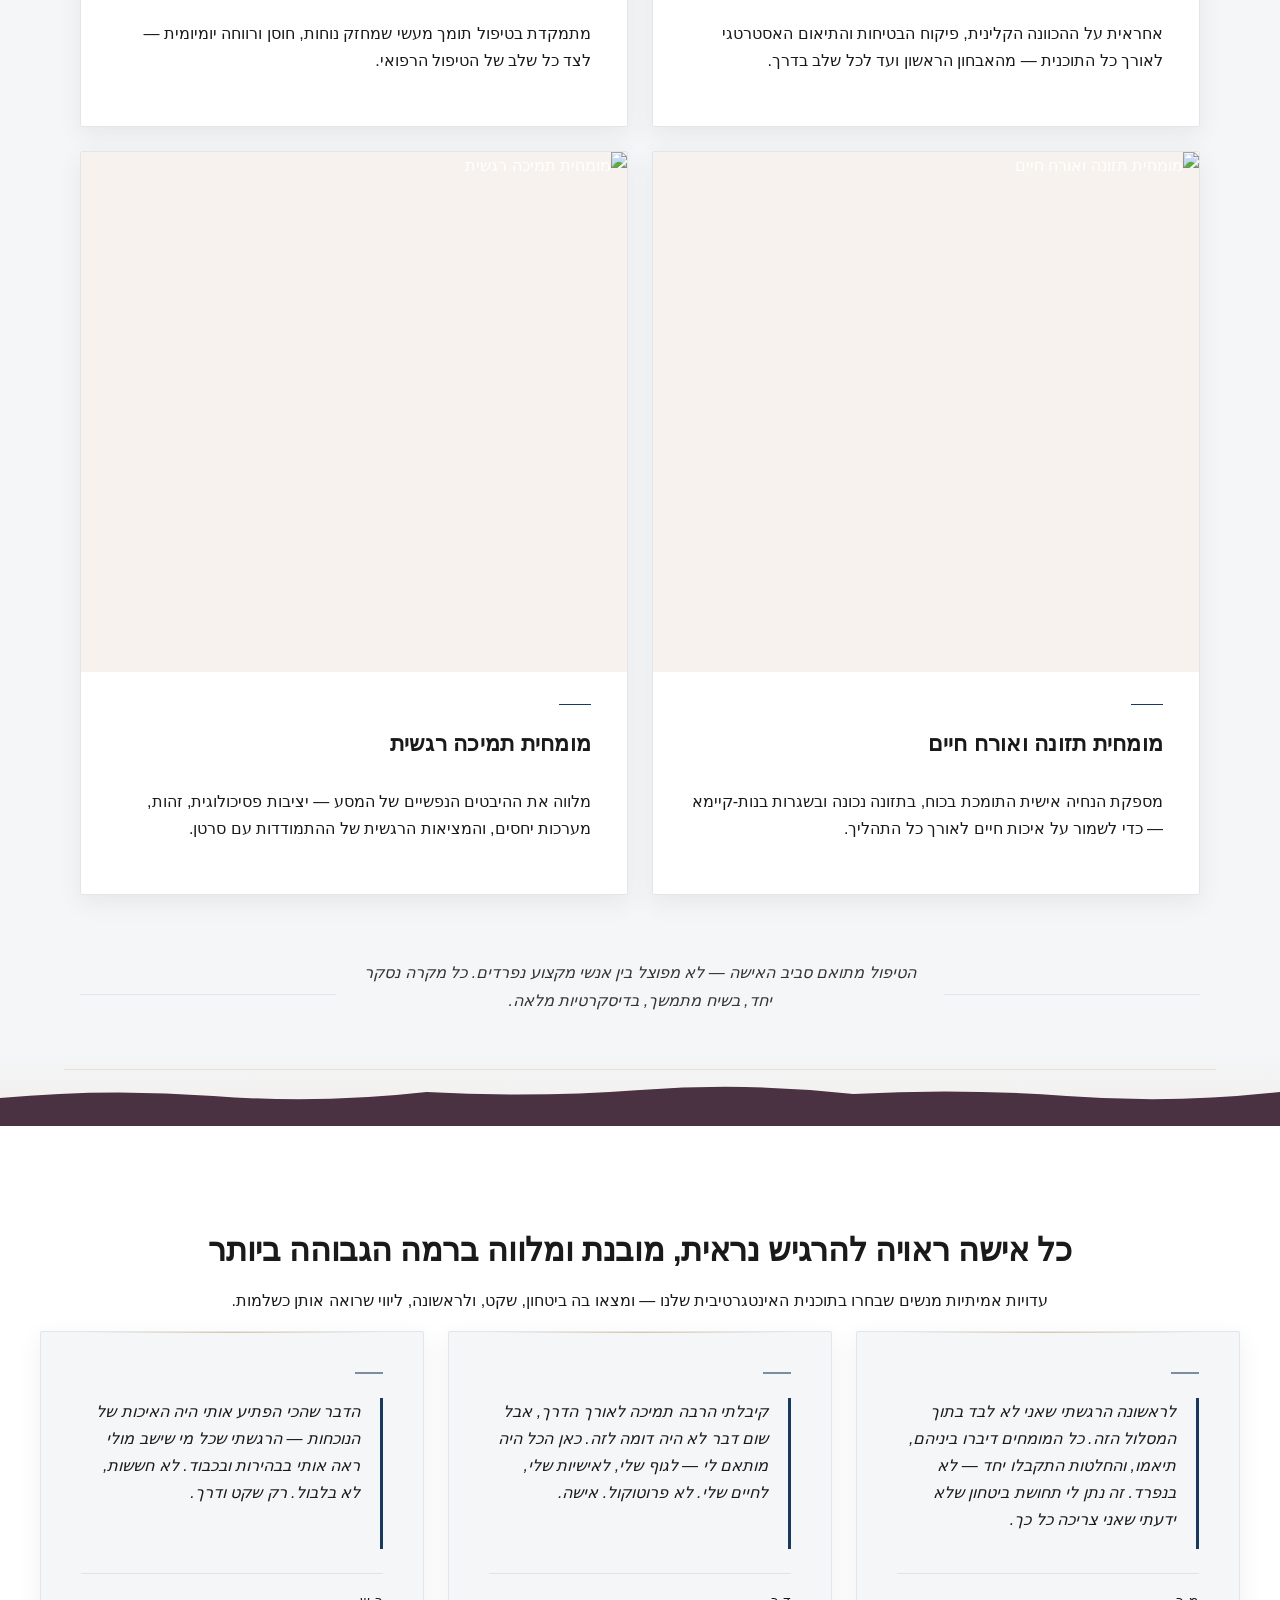
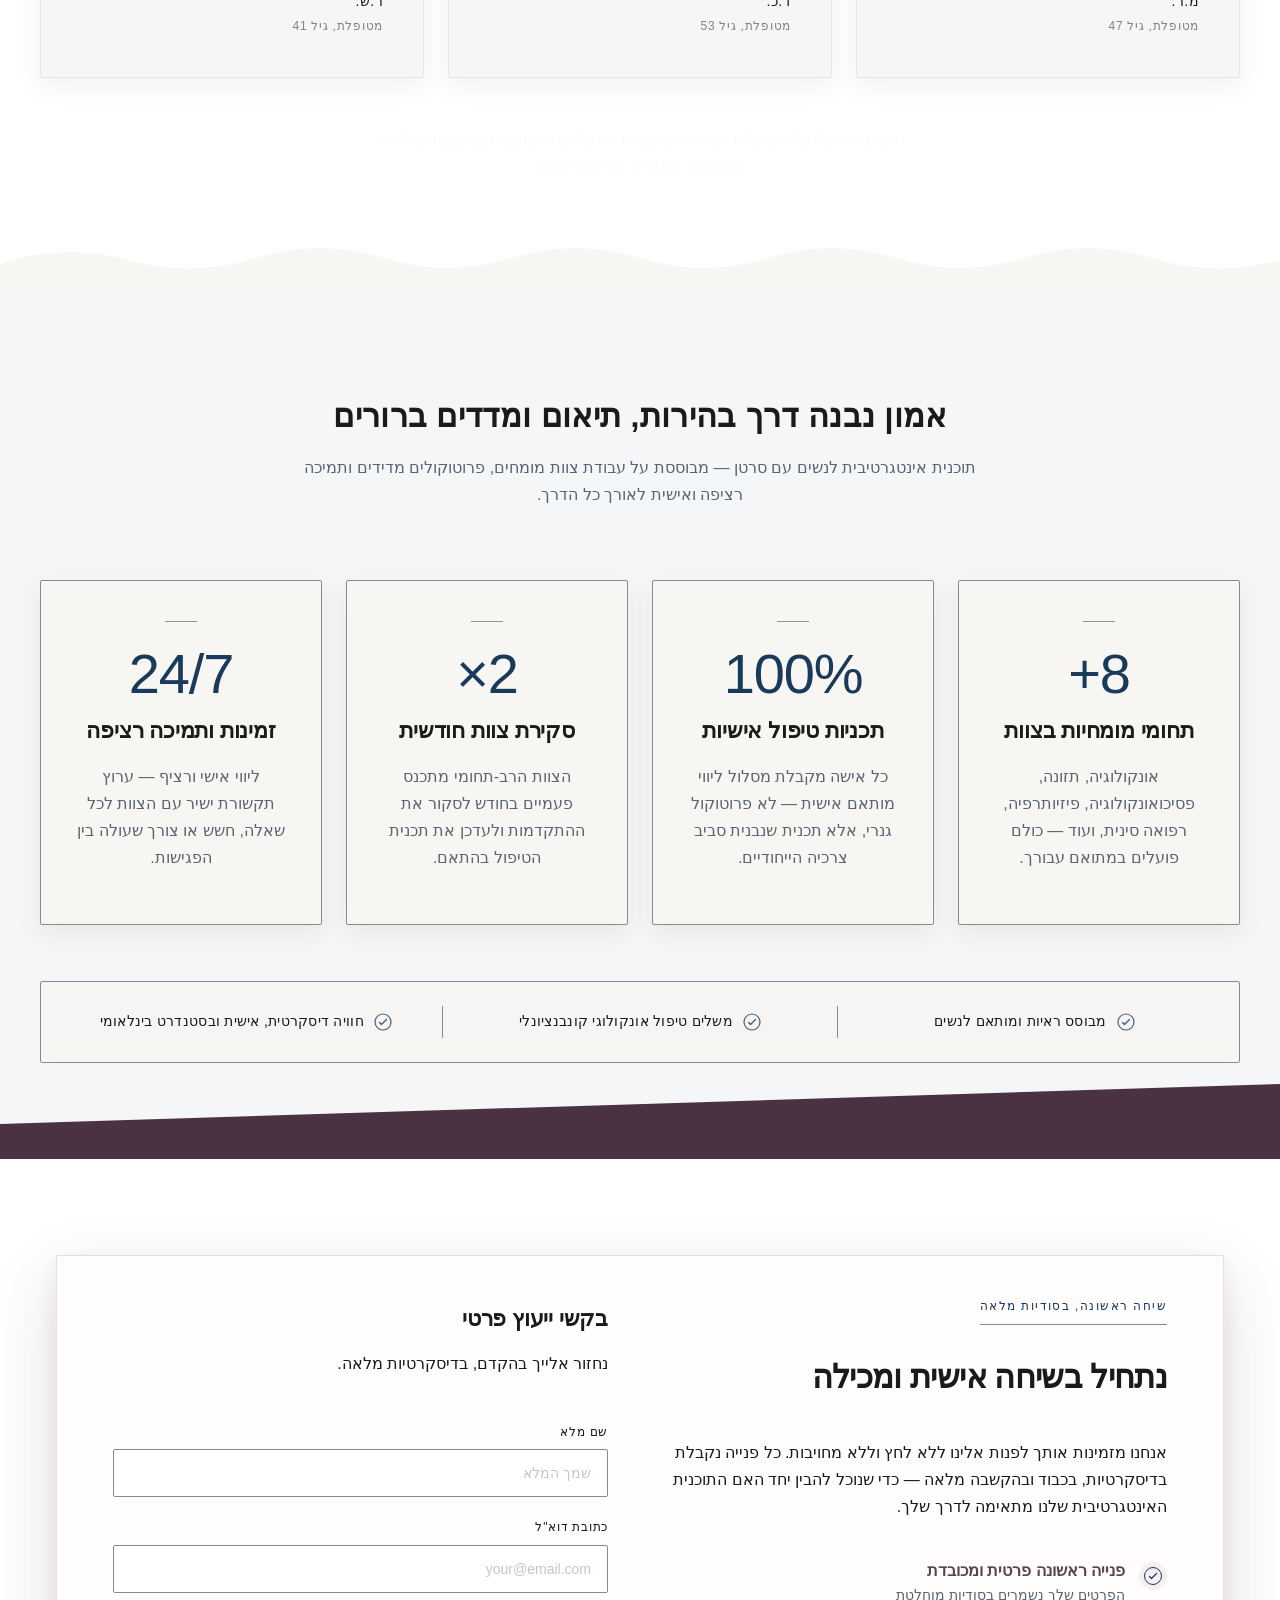
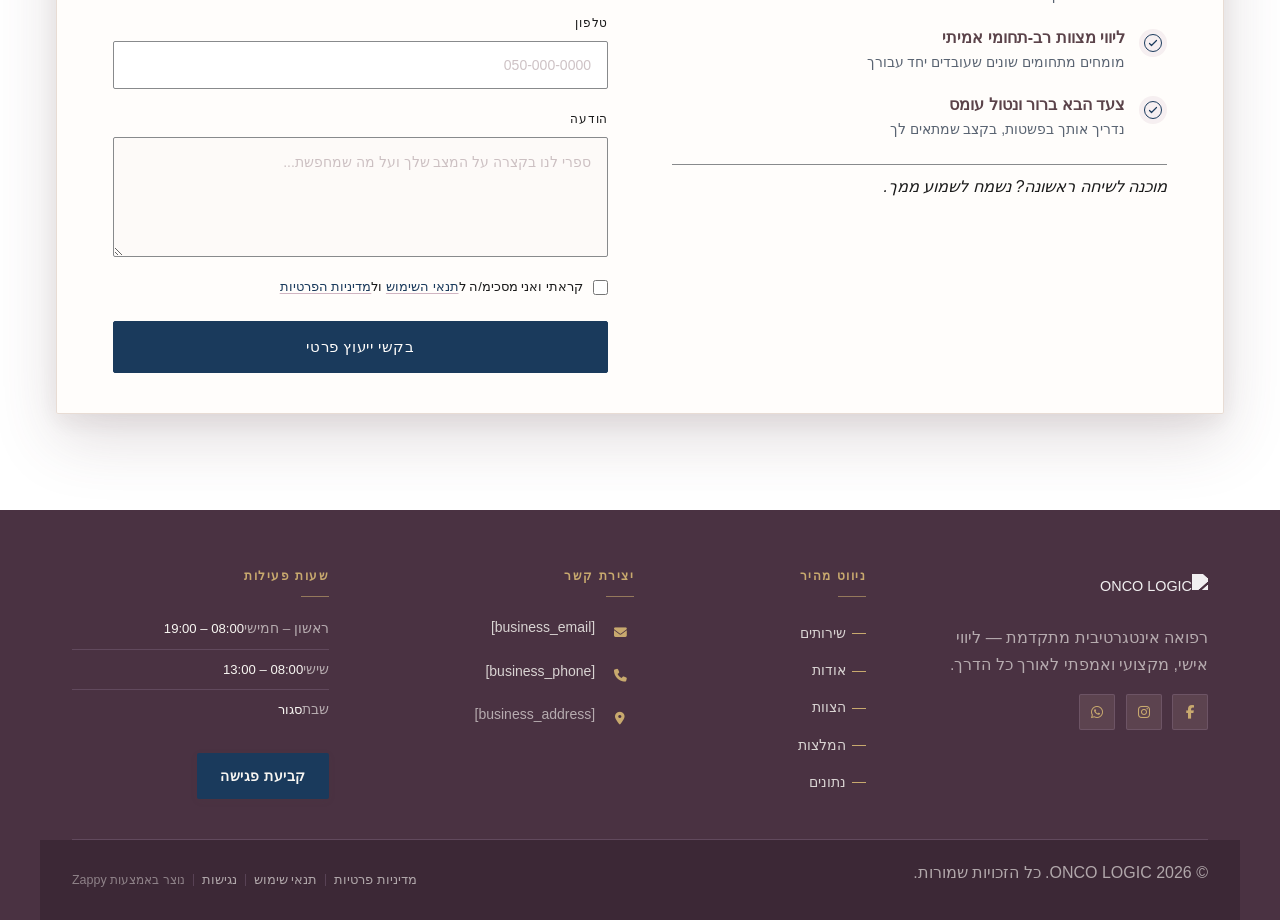
==== commit 6108f1b6: "Background sync: Progressive GitHub Sync" ====
--- a/index.html
+++ b/index.html
@@ -786,7 +786,7 @@
     <section id="hero" class="index-hero-section" data-layout-spec="בית-hero" dir="rtl" data-hero-type="fullscreen-scrim">
   <!-- Background Image Layer -->
   <div class="index-hero-bg">
-    <img data-hero-bg="true" data-placeholder="index-hero-image-1" data-context="Bright natural-light photography of a serene, high-end integrative oncology consultation room in a premium private clinic. A elegant female doctor or care coordinator sits across from a patient in a beautifully lit, warmly appointed consultation space. The room features soft ivory walls, fresh flowers, tasteful art, and warm afternoon light streaming through large windows. The atmosphere is calm, reassuring, and internationally prestigious — think private European clinic meets modern wellness. No medical equipment visible, just refined furnishings and human connection. Color palette: warm ivory, soft plum, champagne, sage." width="1440" height="900" src="/assets/site-index-hero-image-1.webp" alt="חדר ייעוץ יוקרתי במרפאה אינטגרטיבית לנשים עם סרטן">
+    <img data-hero-bg="true" data-placeholder="index-hero-image-1" data-context="Bright natural-light photography of a serene, high-end integrative oncology consultation room in a premium private clinic. A elegant female doctor or care coordinator sits across from a patient in a beautifully lit, warmly appointed consultation space. The room features soft ivory walls, fresh flowers, tasteful art, and warm afternoon light streaming through large windows. The atmosphere is calm, reassuring, and internationally prestigious — think private European clinic meets modern wellness. No medical equipment visible, just refined furnishings and human connection. Color palette: warm ivory, soft plum, champagne, sage." width="1440" height="900" src="/assets/site-index-hero-image-1-1775041126266-pv5kg5.webp?v=1775041126266" alt="חדר ייעוץ יוקרתי במרפאה אינטגרטיבית לנשים עם סרטן">
   </div>
 
   <!-- Scrim Overlay -->
--- a/styles.css
+++ b/styles.css
@@ -5248,6 +5248,95 @@
 /* === BUTTON TEXT OVERRIDES END === */
 
 
+.index-services-section,
+.index-about-section,
+.index-contact-section {
+  background: var(--background-color) !important;
+  background-image: none !important;
+}
+
+.index-team-section {
+  background: var(--surface-color) !important;
+  background-image: none !important;
+  padding-bottom: 80px !important;
+}
+
+.index-testimonials-section {
+  background: var(--background-color) !important;
+  background-image: none !important;
+}
+
+.index-stats-section {
+  background: var(--surface-color) !important;
+  background-image: none !important;
+}
+
+.index-team-section .index-team-heading,
+.index-team-section .index-team-eyebrow,
+.index-team-section .index-team-subtext,
+.index-team-section .index-team-role,
+.index-team-section .index-team-card-body p,
+.index-team-section .index-team-reassurance-text {
+  color: var(--text-color) !important;
+}
+
+.index-team-section .index-team-card {
+  background: var(--background-color) !important;
+  border: 1px solid #E2E6EA !important;
+}
+
+.index-team-section .index-team-reassurance-line {
+  background: #E2E6EA !important;
+}
+
+.index-testimonials-section .index-testimonials-title,
+.index-testimonials-section .index-testimonials-subtitle,
+.index-testimonials-section .index-testimonials-quote p,
+.index-testimonials-section .index-testimonials-name,
+.index-testimonials-section .index-testimonials-attribution {
+  color: var(--text-color) !important;
+}
+
+.index-testimonials-section .index-testimonials-card {
+  background: var(--surface-color) !important;
+  border: 1px solid #E2E6EA !important;
+}
+
+.index-stats-section .index-stats-heading,
+.index-stats-section .index-stats-subtext,
+.index-stats-section .index-stats-number,
+.index-stats-section .index-stats-label,
+.index-stats-section .index-stats-desc {
+  color: var(--text-color) !important;
+}
+
+.index-services-section::before,
+.index-about-section::before,
+.index-team-section::before,
+.index-testimonials-section::before,
+.index-stats-section::before {
+  content: '';
+  display: none !important;
+}
+
+.index-contact-section .index-contact-heading,
+.index-contact-section p,
+.index-contact-section label,
+.index-contact-section h2,
+.index-contact-section h3 {
+  color: var(--text-color) !important;
+}
+
+.index-services-section,
+.index-about-section,
+.index-team-section,
+.index-testimonials-section,
+.index-stats-section,
+.index-contact-section {
+  padding-top: 96px !important;
+  padding-bottom: 96px !important;
+}
+
 /* ========== RTL MOBILE NAVBAR FIX (zappy-rtl-mobile-fix) ========== */
 /* High-specificity rules to ensure RTL positioning wins over any [lang="en"] conflicts */
 /* For RTL sites: hamburger on RIGHT, phone on LEFT (mirror of LTR layout) */
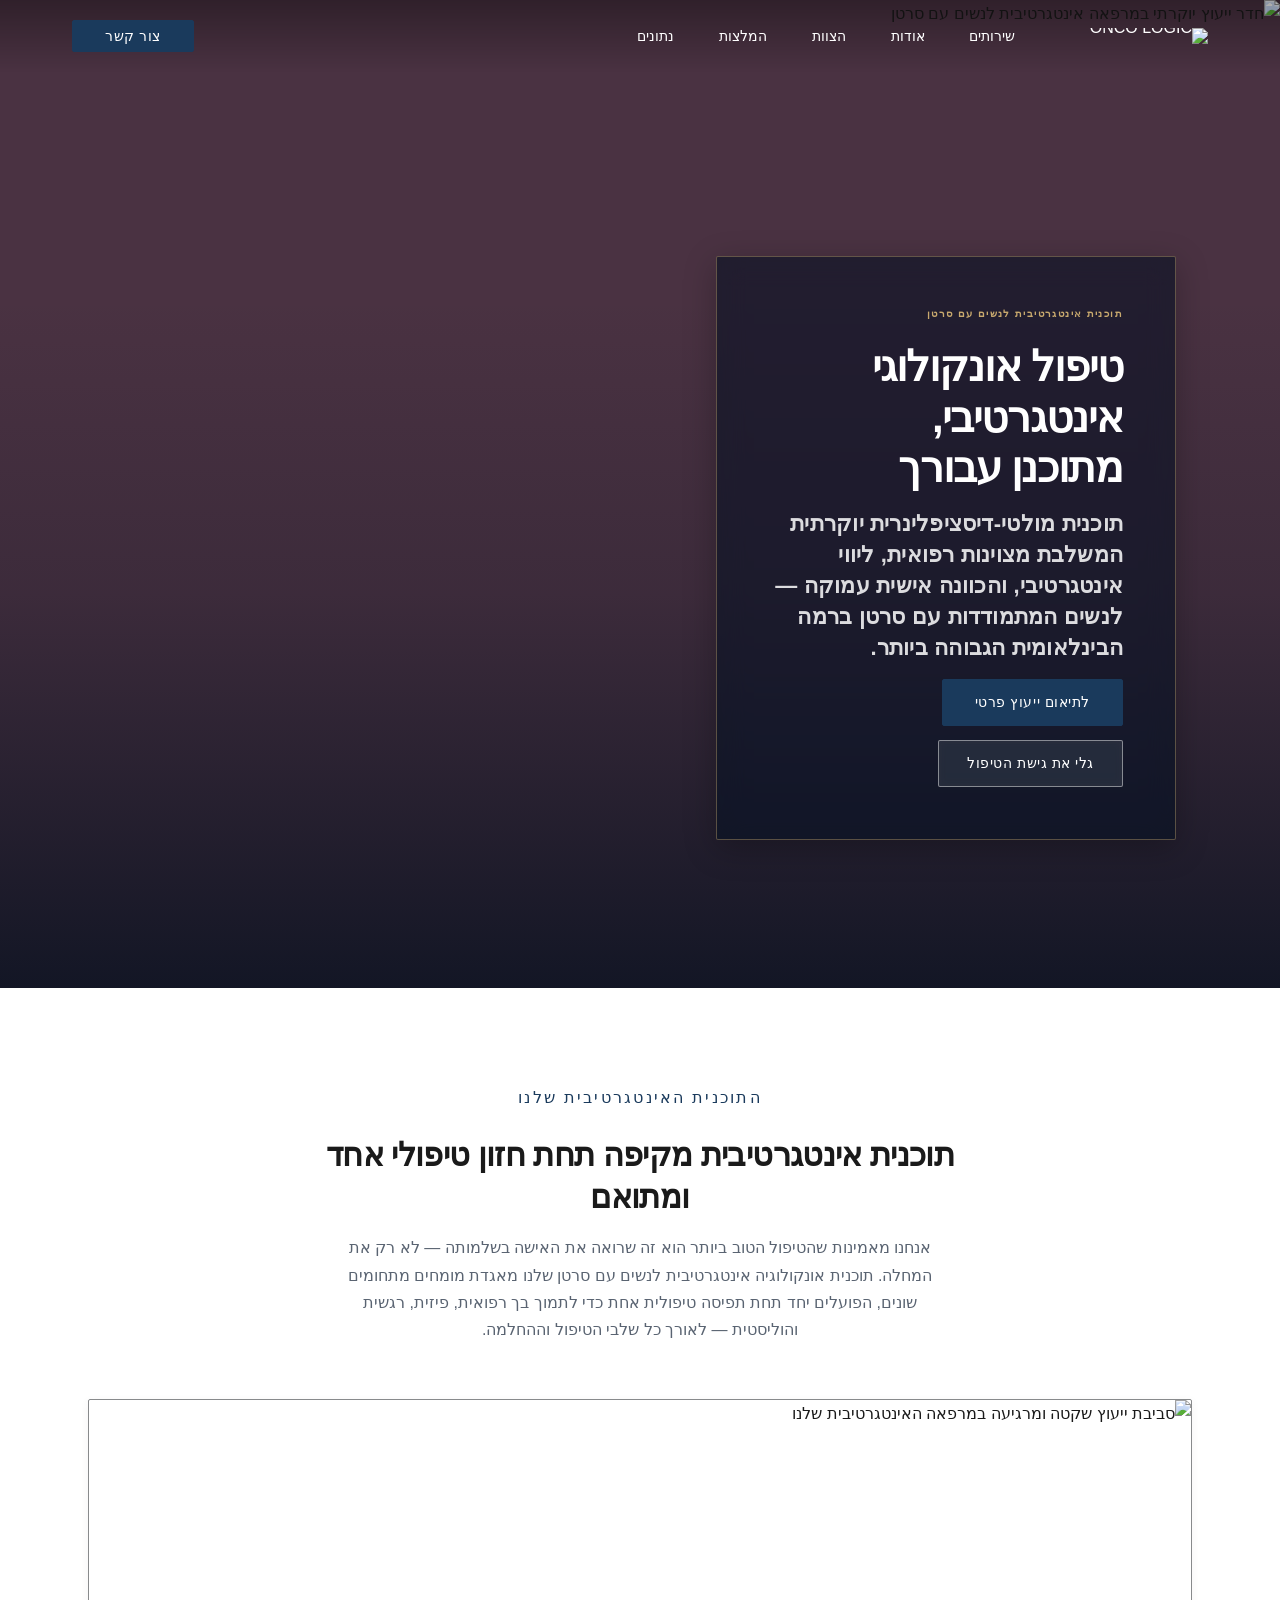
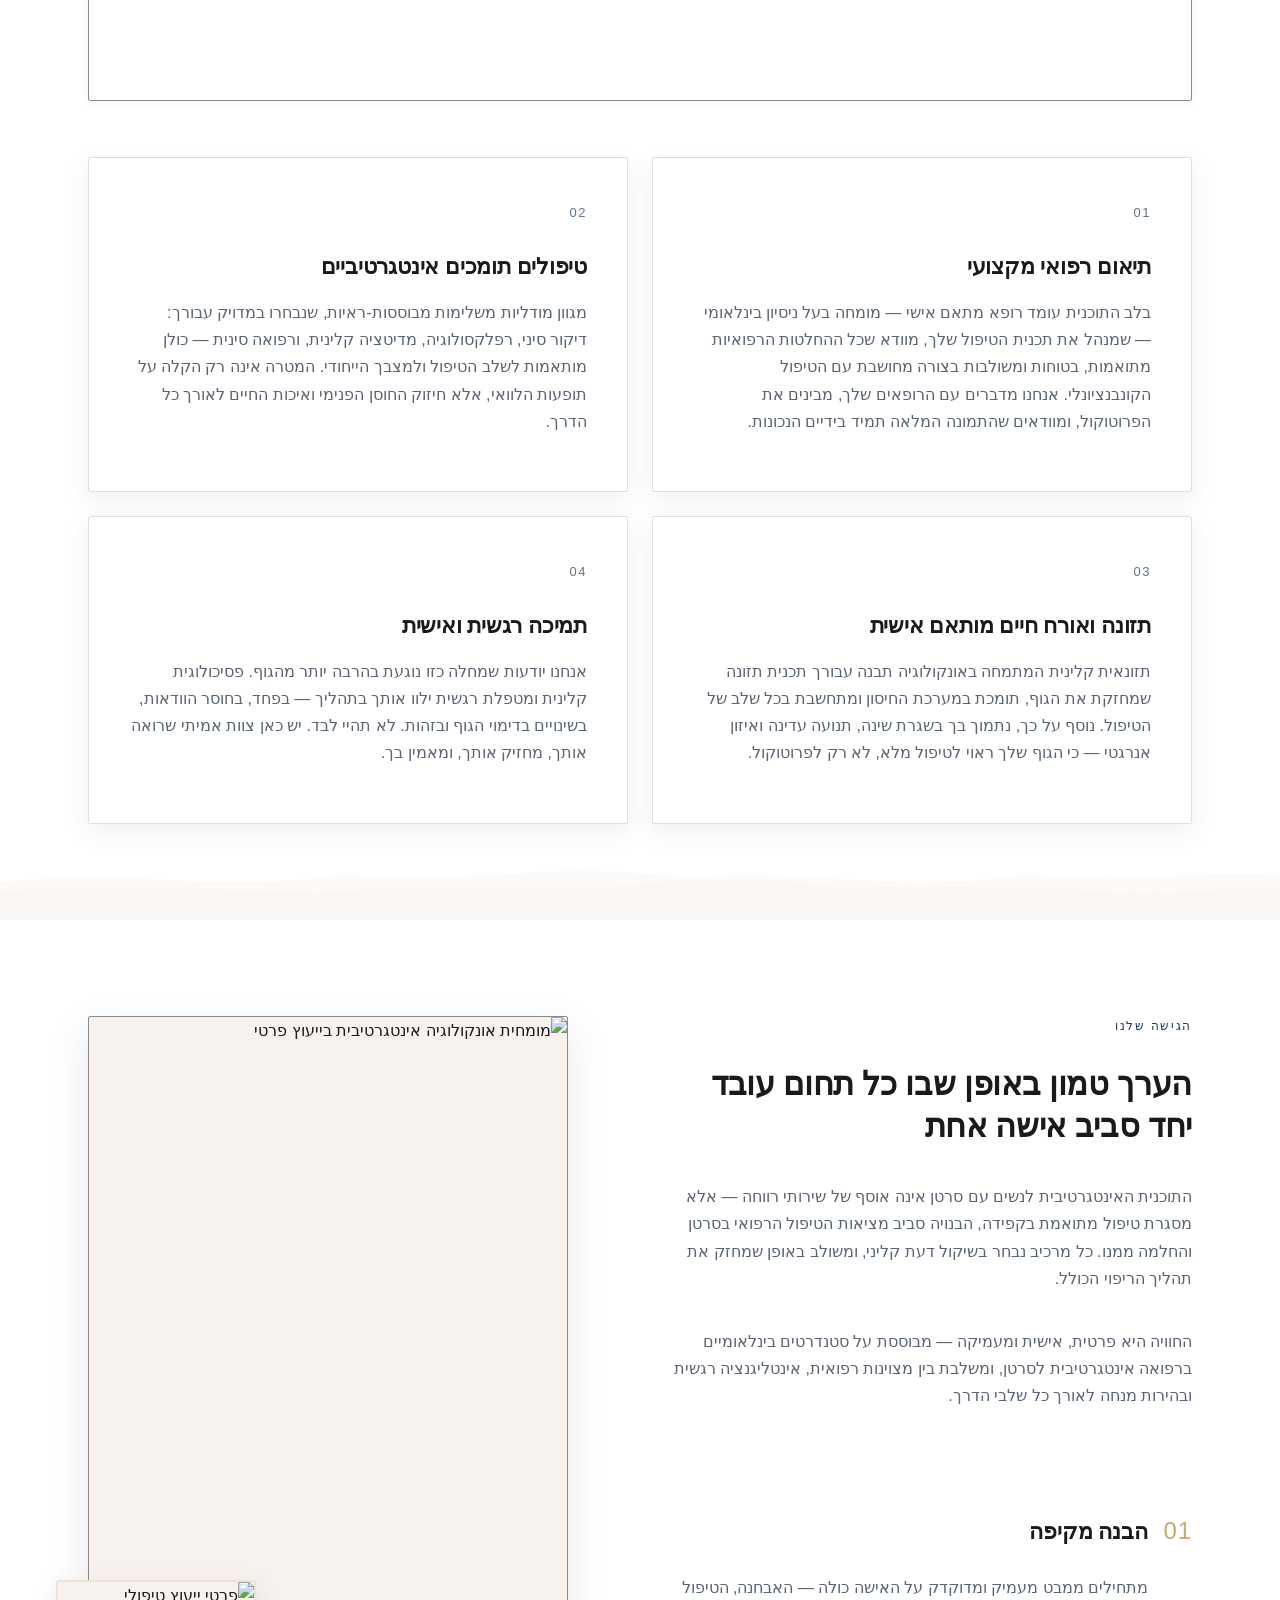
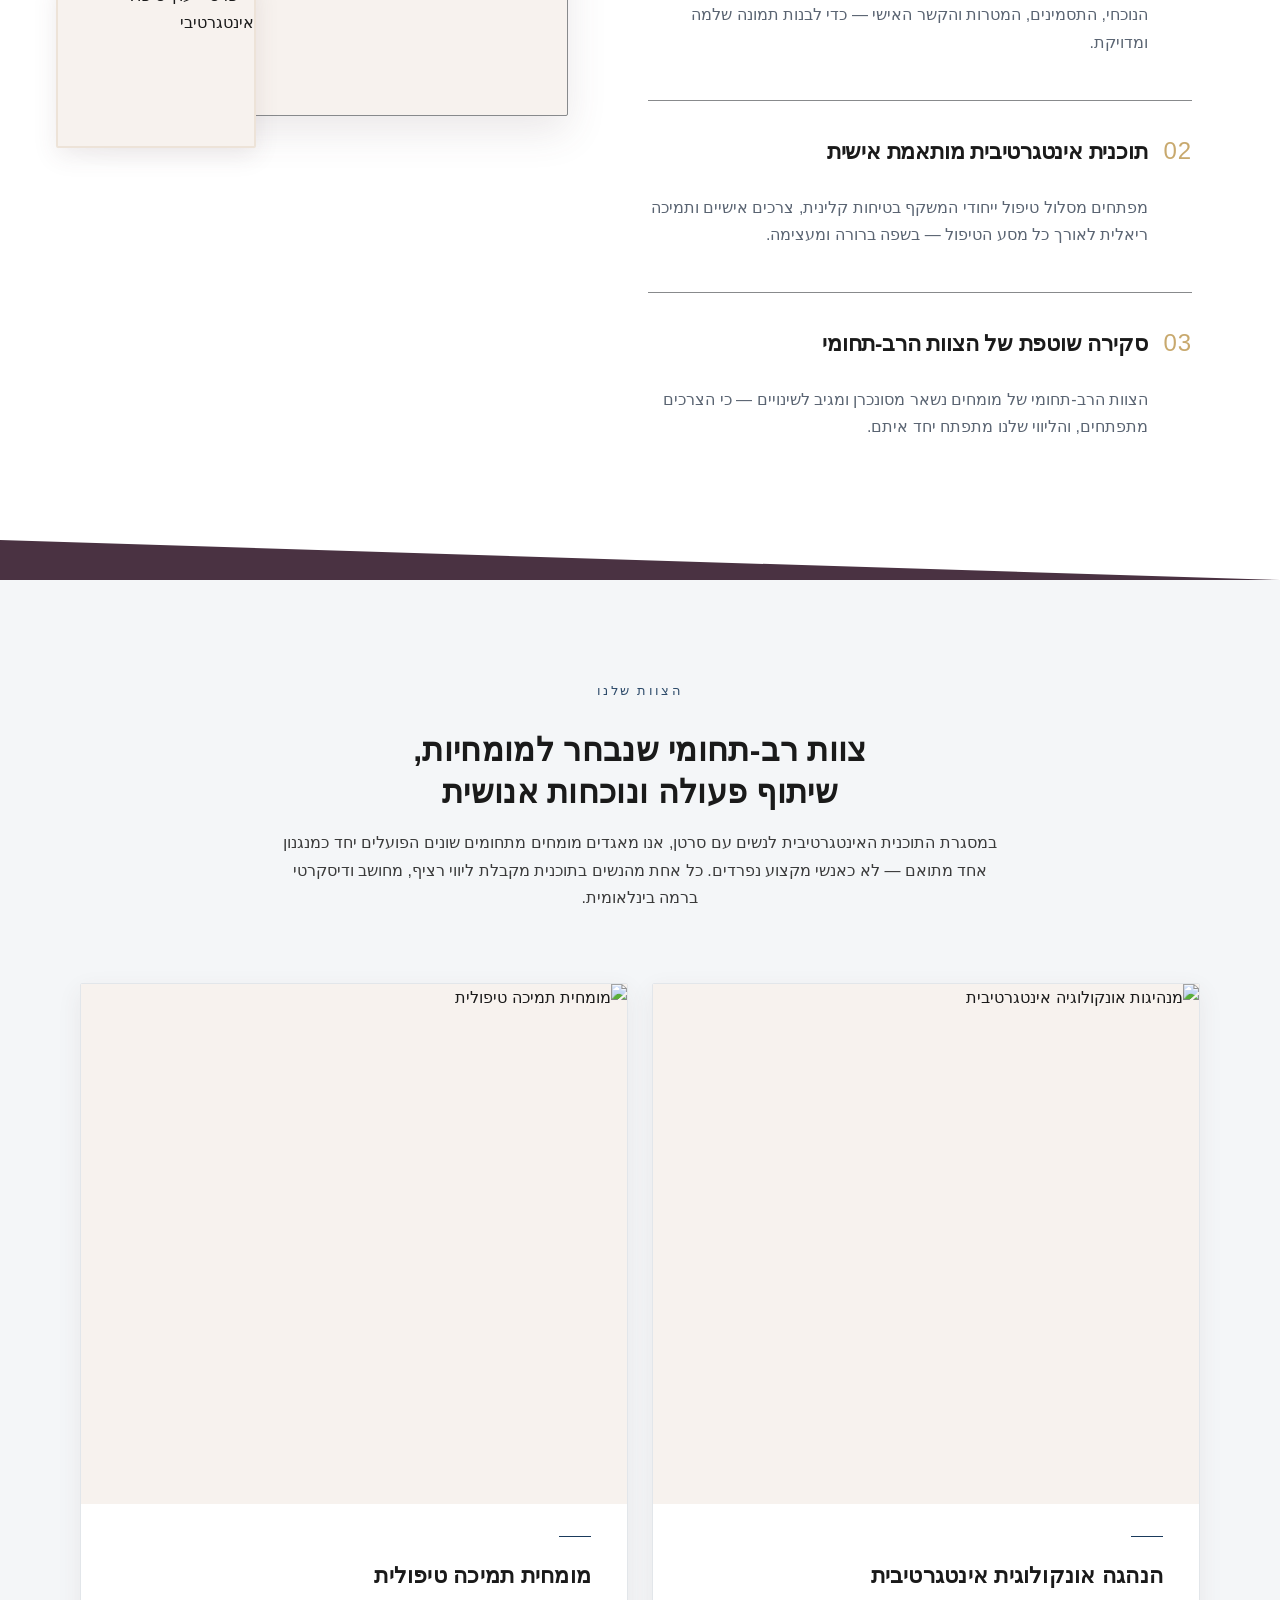
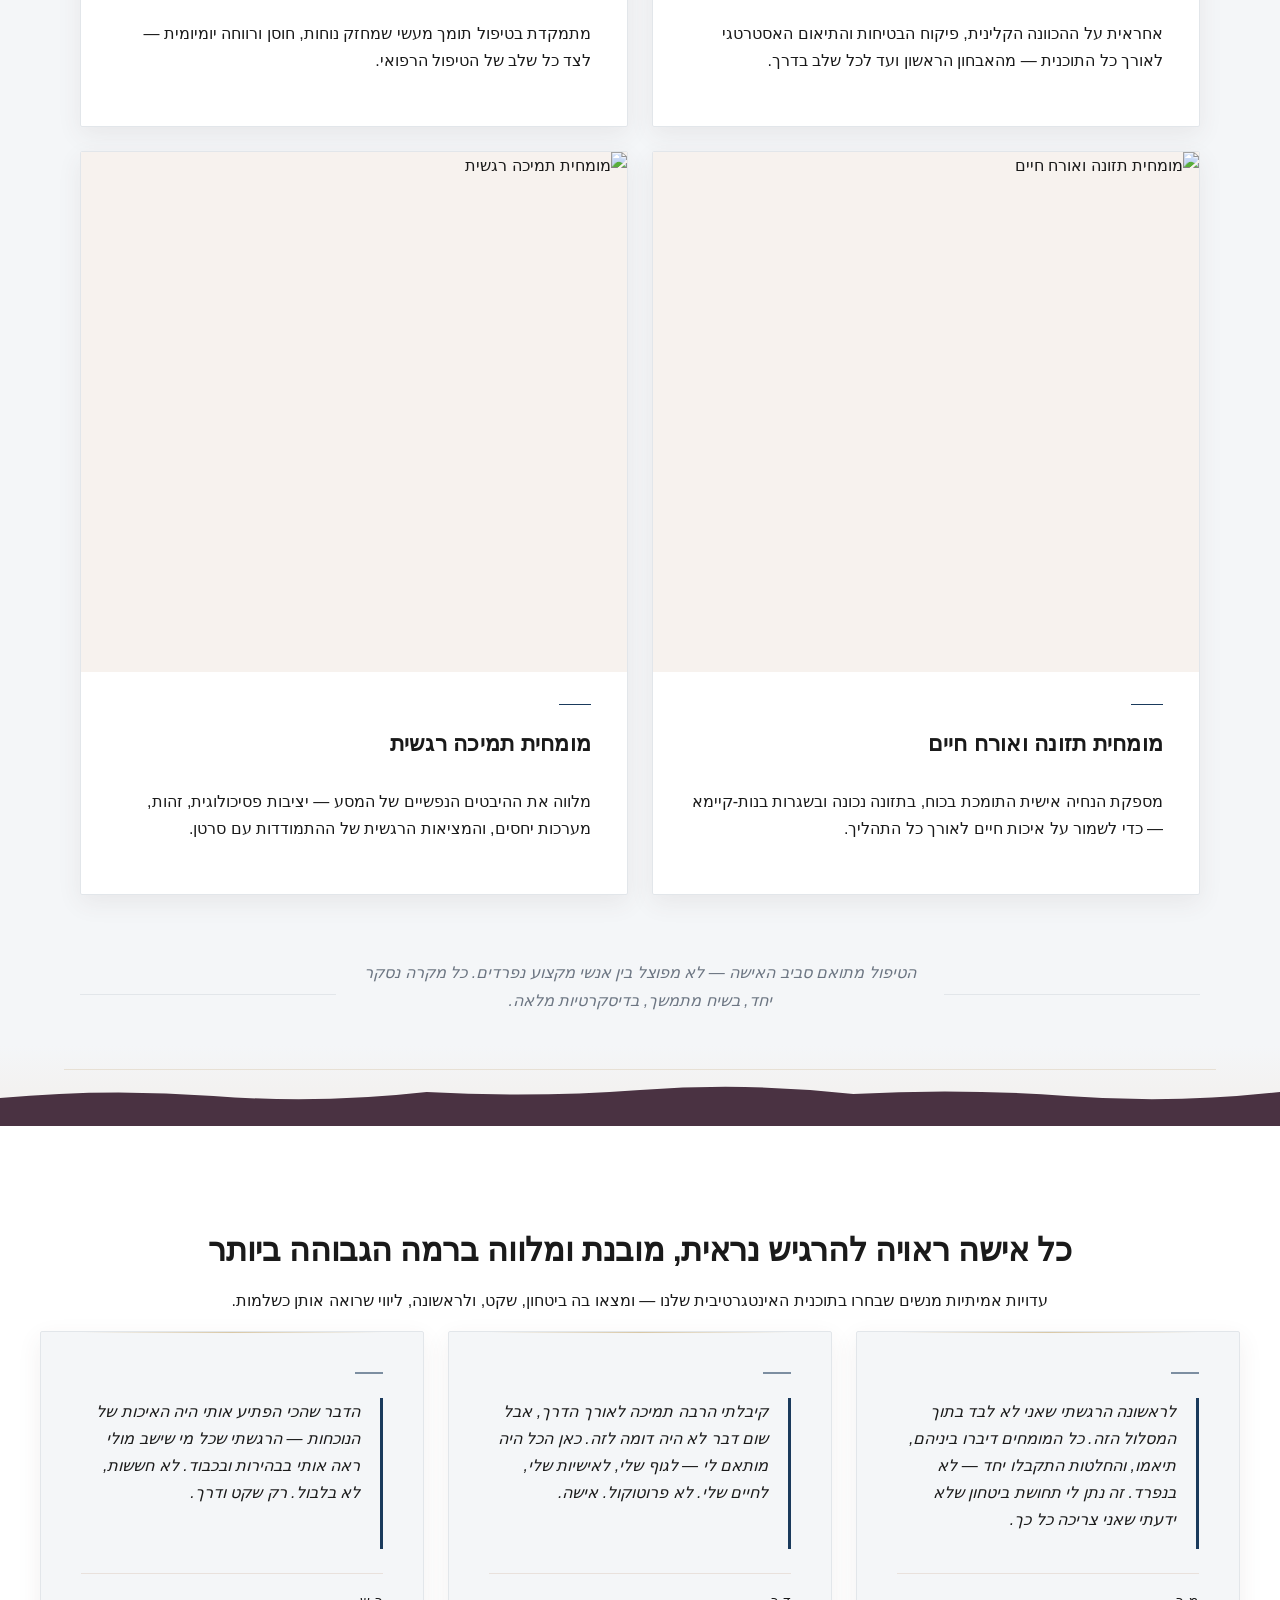
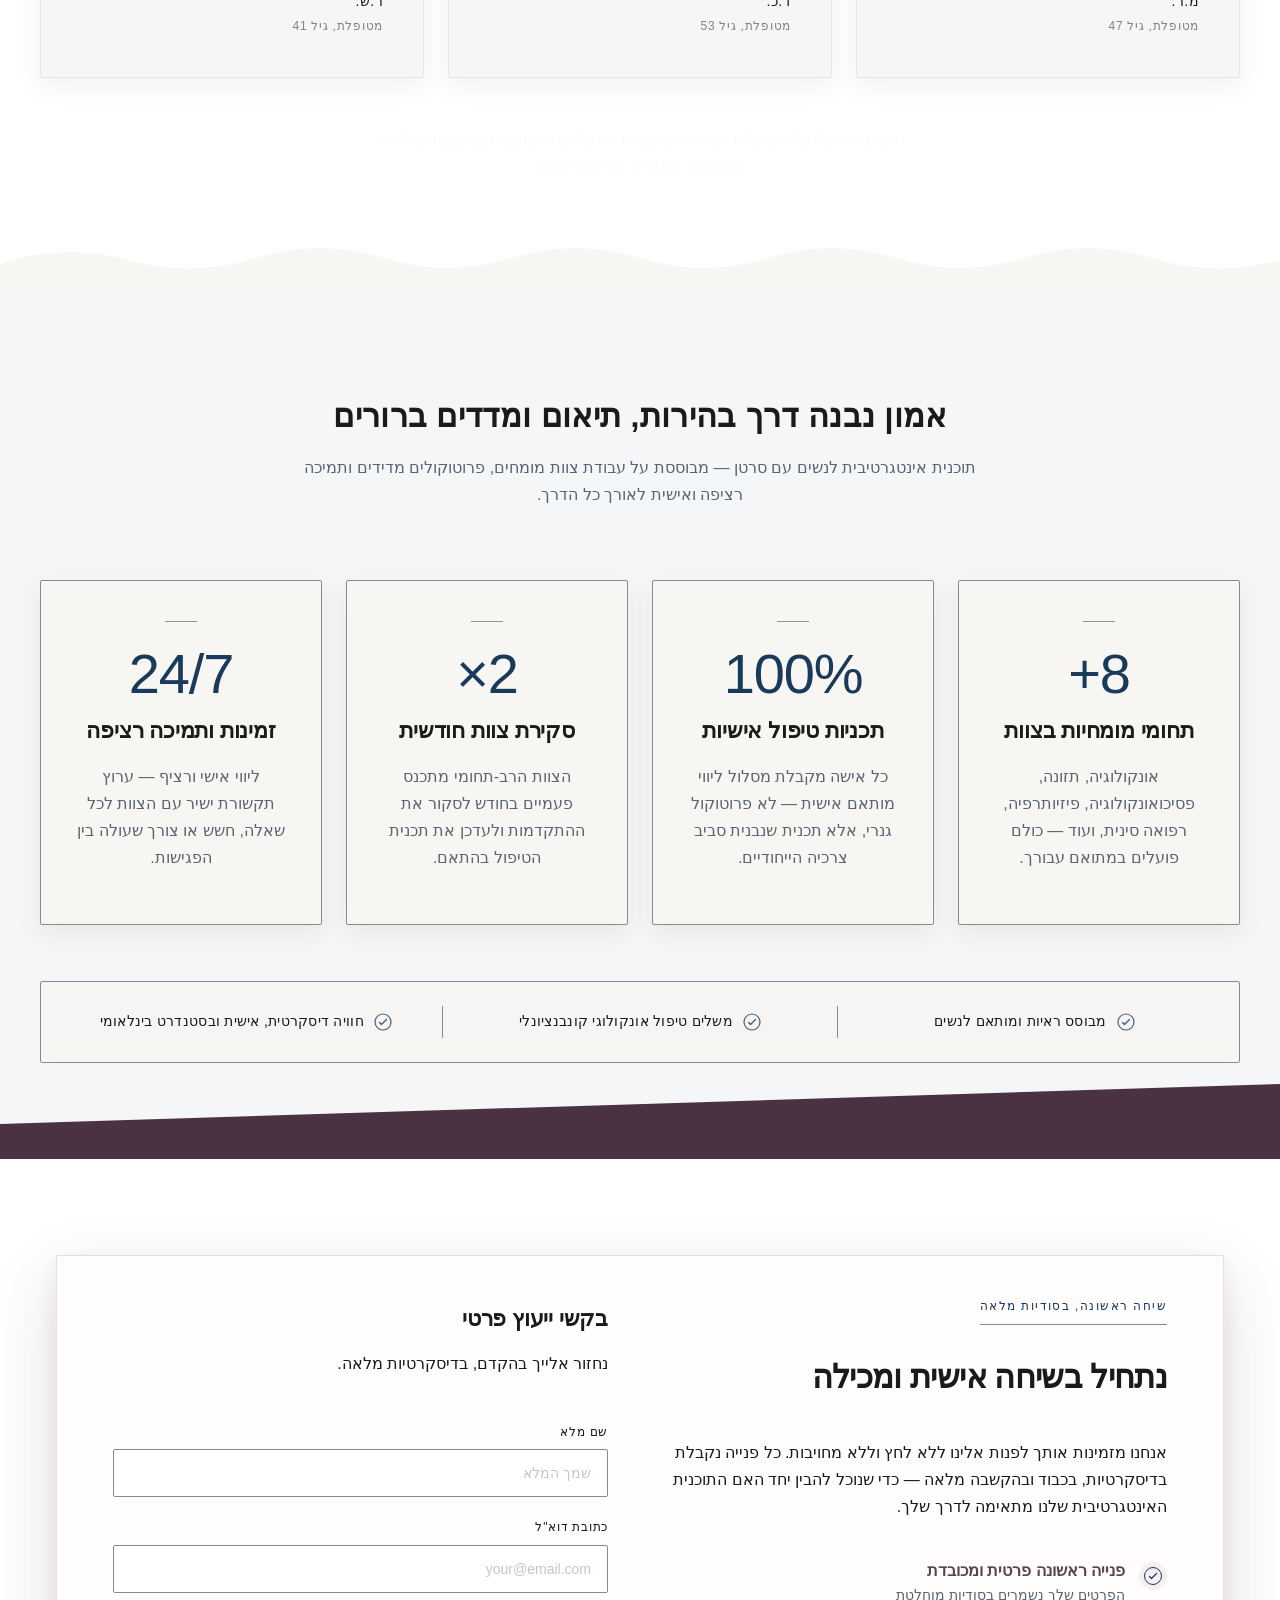
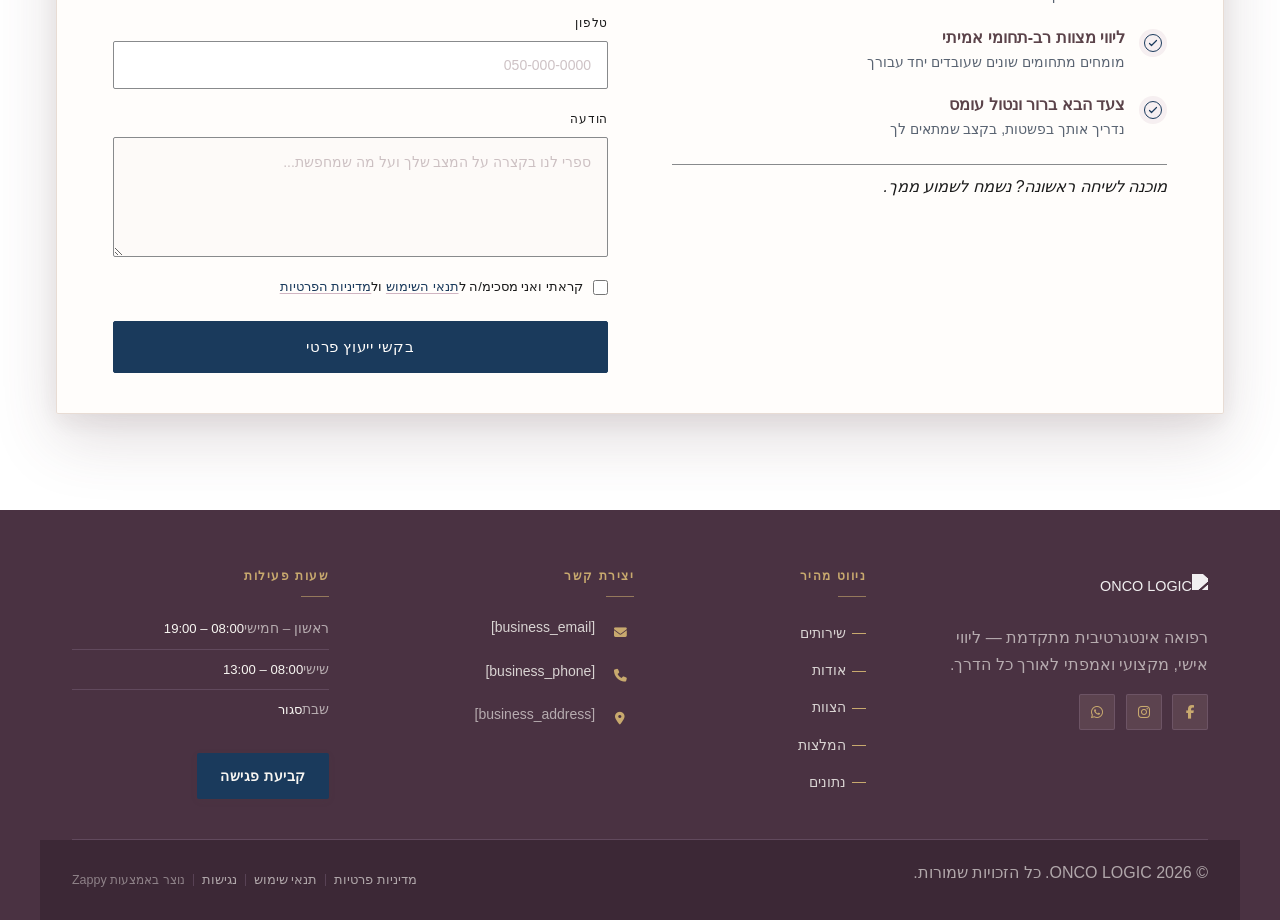
==== commit cd08bc0c: "Background sync: Progressive GitHub Sync" ====
--- a/index.html
+++ b/index.html
@@ -805,13 +805,7 @@
     </div>
   </div>
 
-  <!-- Bottom Divider -->
-  <div class="index-hero-divider-wrapper">
-    <svg data-no-icon-edit="true" aria-hidden="true" viewBox="0 0 1440 88" preserveAspectRatio="none" xmlns="http://www.w3.org/2000/svg">
-      <path d="M0,88 L0,44 Q120,28 240,40 T480,32 Q600,24 720,38 T960,28 Q1080,22 1200,36 T1440,30 L1440,88 Z" fill="#F8F6F2"></path>
-      <path d="M0,88 L0,48 Q120,34 240,44 T480,36 Q600,30 720,42 T960,34 Q1080,26 1200,40 T1440,34 L1440,88 Z" fill="#F8F6F2" opacity="0.55"></path>
-    </svg>
-  </div>
+  <!-- Bottom Divider hidden -->
 </section>
 
 <section id="services" class="index-services-section" data-layout-spec="בית-services" dir="rtl">
@@ -949,7 +943,7 @@
 
 </section>
 
-<section id="team" class="index-team-section" data-layout-spec="בית-team" dir="rtl">
+<section id="team" class="index-team-section" data-layout-spec="בית-team" dir="rtl" style="background:#F4F6F8;background-color:#F4F6F8;background-image:none;">
   <div class="index-team-container">
 
     <!-- Intro Block -->
--- a/styles.css
+++ b/styles.css
@@ -5337,6 +5337,91 @@
   padding-bottom: 96px !important;
 }
 
+.index-hero-section .index-hero-scrim {
+  background-image: linear-gradient(to top, rgba(10, 20, 35, 0.72) 0%, rgba(10, 20, 35, 0.10) 45%, rgba(10, 20, 35, 0.0) 100%) !important;
+}
+
+.index-hero-section .index-hero-card {
+  background: rgba(10, 20, 40, 0.45) !important;
+  border: 1px solid rgba(200, 169, 110, 0.35) !important;
+  box-shadow: none !important;
+}
+
+.index-hero-section .index-hero-h1 {
+  color: var(--background-color) !important;
+}
+
+.index-hero-section .index-hero-eyebrow {
+  color: var(--accent-color) !important;
+}
+
+.index-hero-section .index-hero-subtitle {
+  color: rgba(255, 255, 255, 0.82) !important;
+}
+
+.index-hero-section .index-hero-content-wrapper {
+  align-items: flex-end !important;
+  justify-content: flex-end !important;
+  padding: 0 6vw 80px 6vw !important;
+}
+
+.index-hero-section .index-hero-btn-secondary {
+  color: var(--background-color) !important;
+  border-color: rgba(255, 255, 255, 0.45) !important;
+  background: rgba(255, 255, 255, 0.10) !important;
+}
+
+.index-team-section {
+  background-color: var(--surface-color) !important;
+  background-image: none !important;
+  color: var(--text-color) !important;
+}
+
+.index-team-section .index-team-heading,
+.index-team-section .index-team-eyebrow,
+.index-team-section .index-team-subtext,
+.index-team-section .index-team-reassurance-text {
+  color: var(--text-color) !important;
+}
+
+.index-team-section .index-team-eyebrow {
+  color: var(--primary-color) !important;
+}
+
+.index-team-section .index-team-reassurance-text {
+  color: var(--text-secondary-color) !important;
+}
+
+.index-hero-section .index-hero-content-wrapper {
+  align-items: flex-end !important;
+  justify-content: flex-start !important;
+  padding: 0 5vw 60px 5vw !important;
+}
+
+.index-hero-section .index-hero-card {
+  max-width: 460px !important;
+  background: rgba(8, 18, 35, 0.62) !important;
+  border: 1px solid rgba(200, 169, 110, 0.4) !important;
+  box-shadow: 0 8px 32px rgba(0,0,0,0.25) !important;
+}
+
+.index-hero-section .index-hero-h1 {
+  color: var(--background-color) !important;
+  font-size: 42px !important;
+}
+
+.index-hero-section .index-hero-eyebrow {
+  color: var(--accent-color) !important;
+}
+
+.index-hero-section .index-hero-subtitle {
+  color: rgba(255,255,255,0.85) !important;
+}
+
+.index-hero-section .index-hero-scrim {
+  background-image: linear-gradient(to top, rgba(5,15,30,0.80) 0%, rgba(5,15,30,0.20) 40%, transparent 70%) !important;
+}
+
 /* ========== RTL MOBILE NAVBAR FIX (zappy-rtl-mobile-fix) ========== */
 /* High-specificity rules to ensure RTL positioning wins over any [lang="en"] conflicts */
 /* For RTL sites: hamburger on RIGHT, phone on LEFT (mirror of LTR layout) */
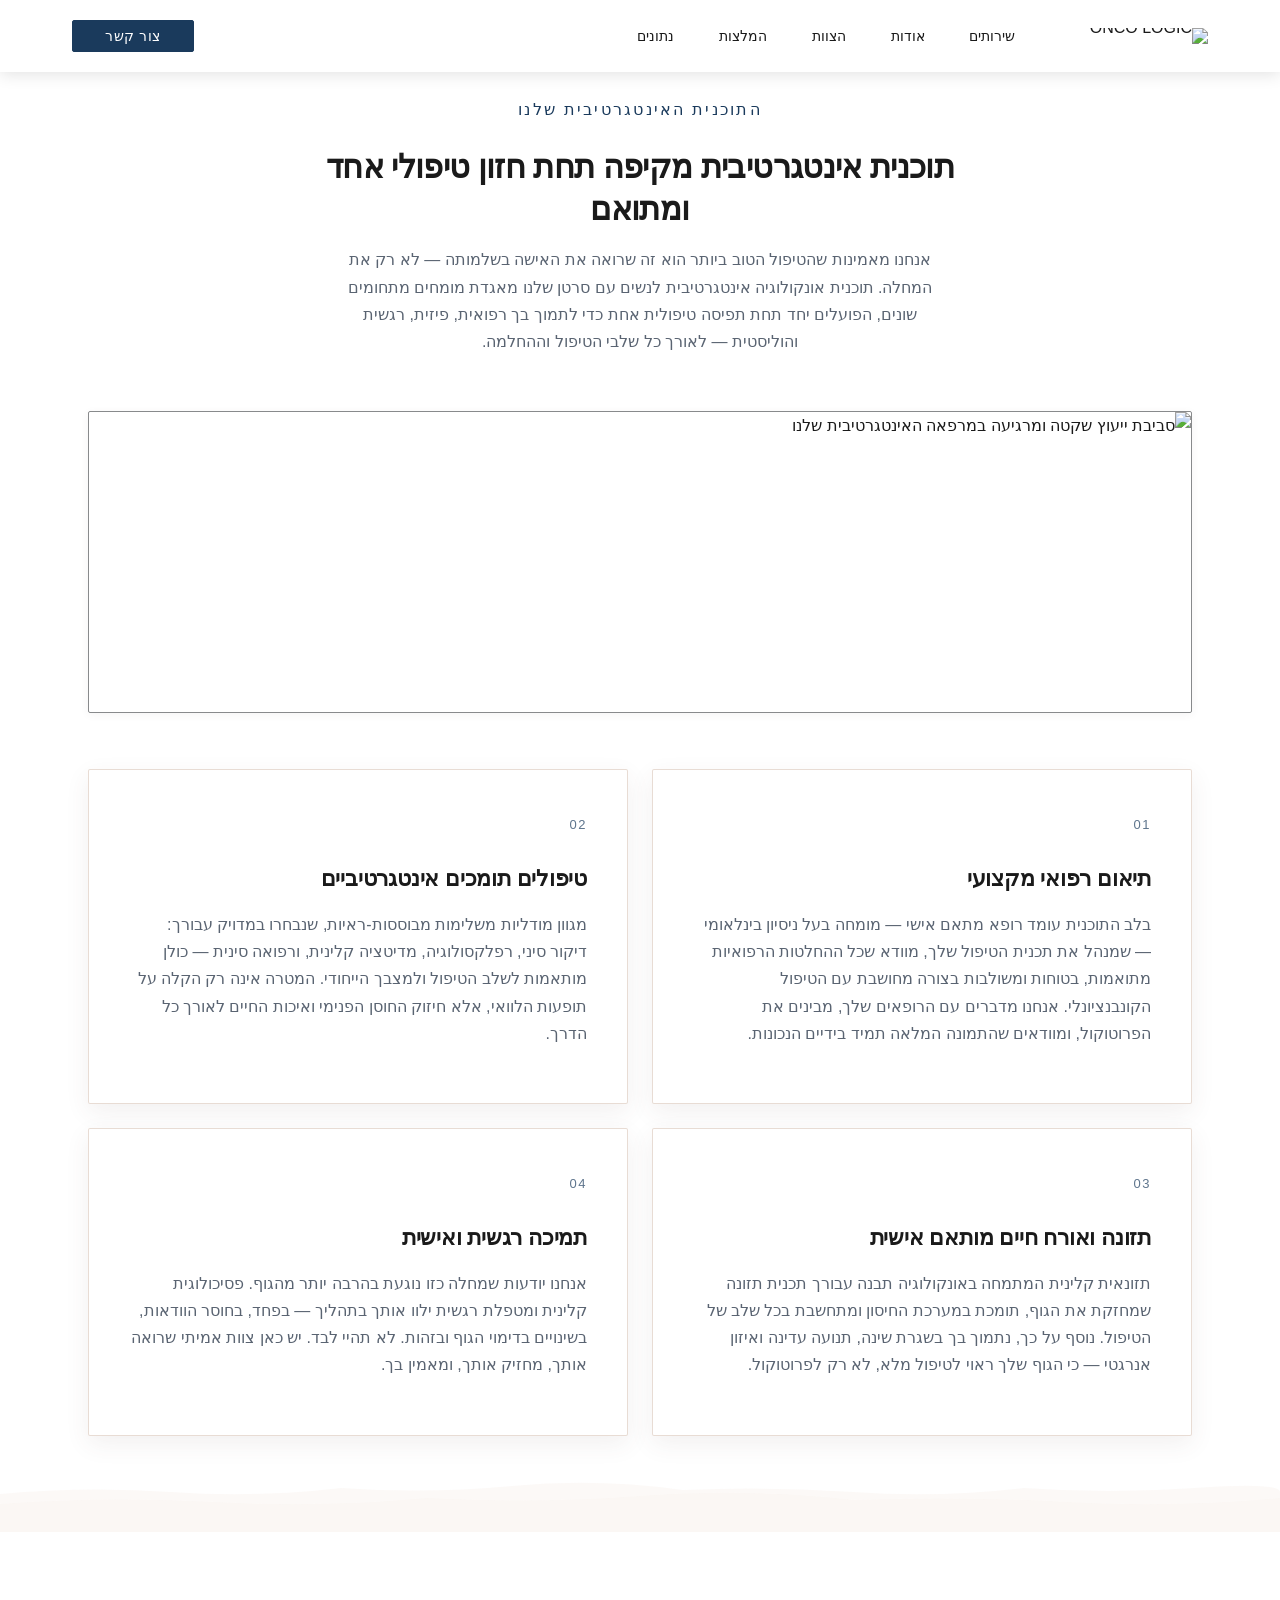
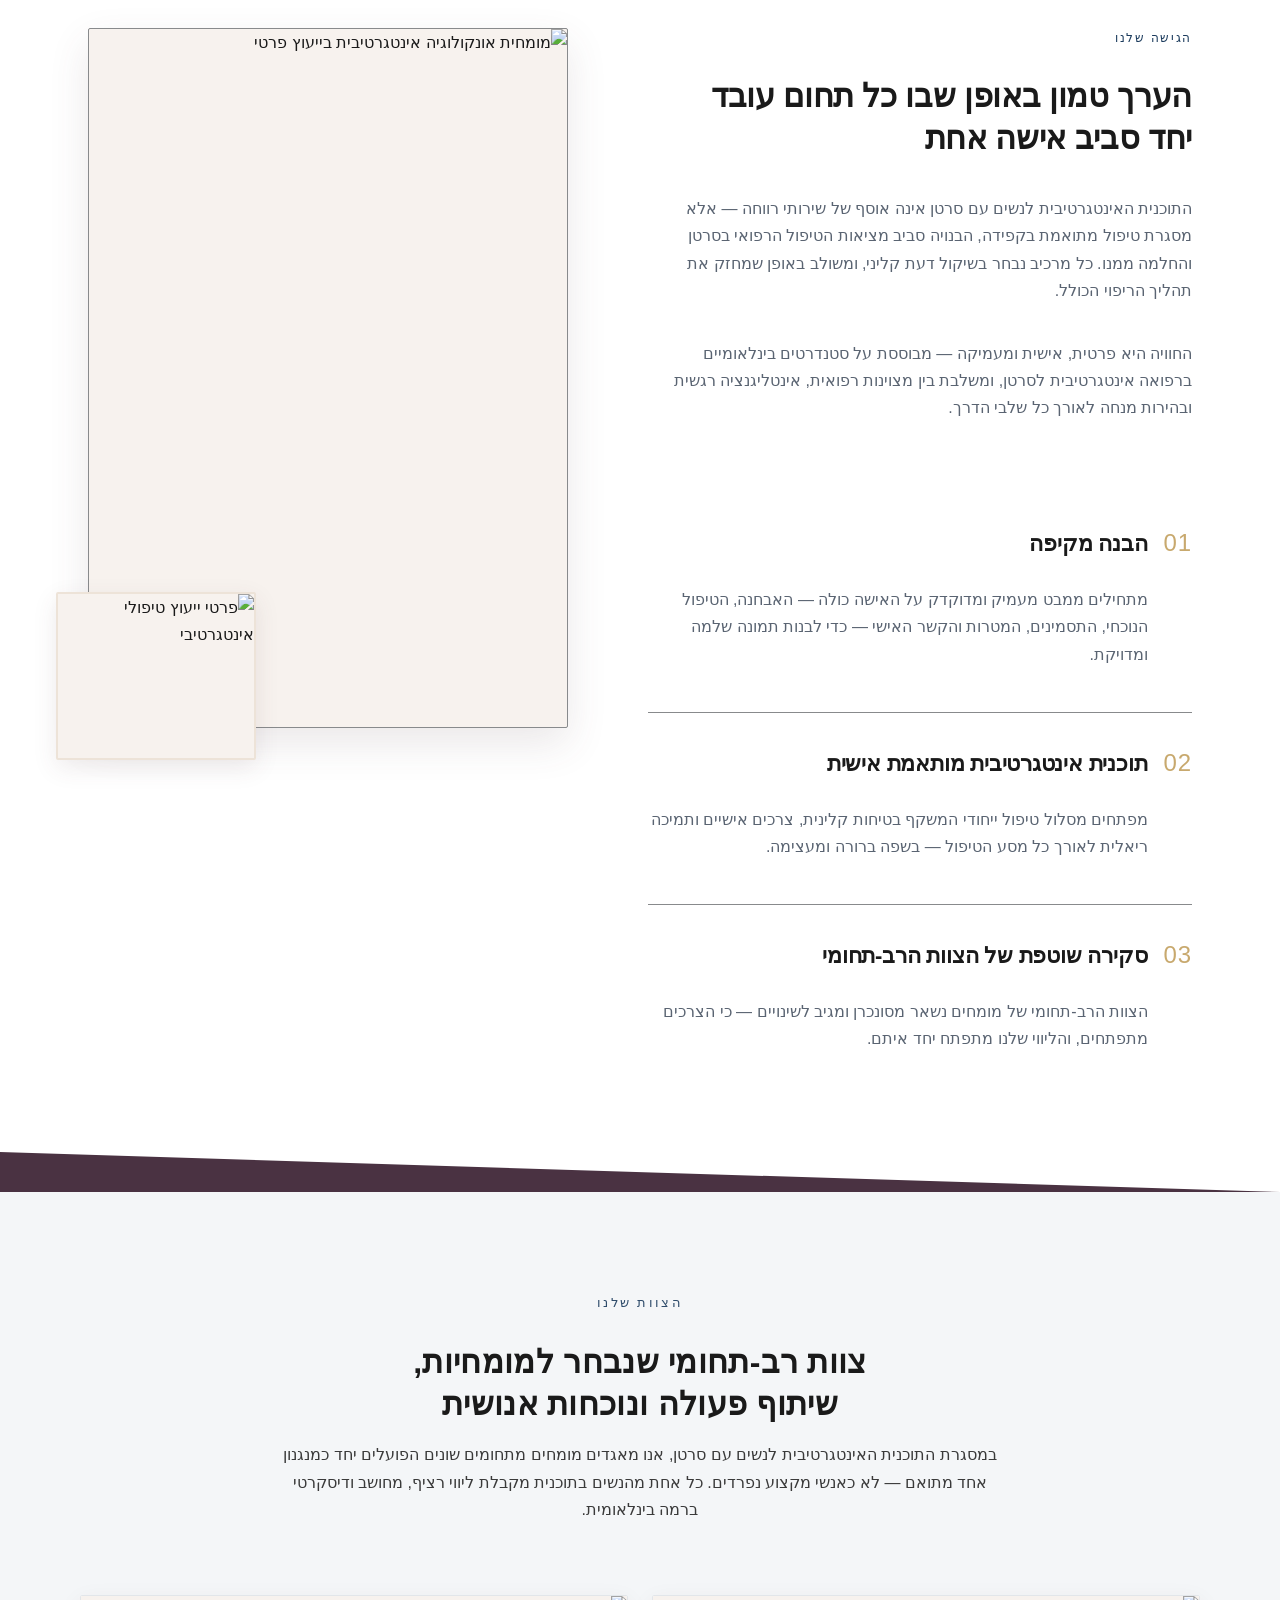
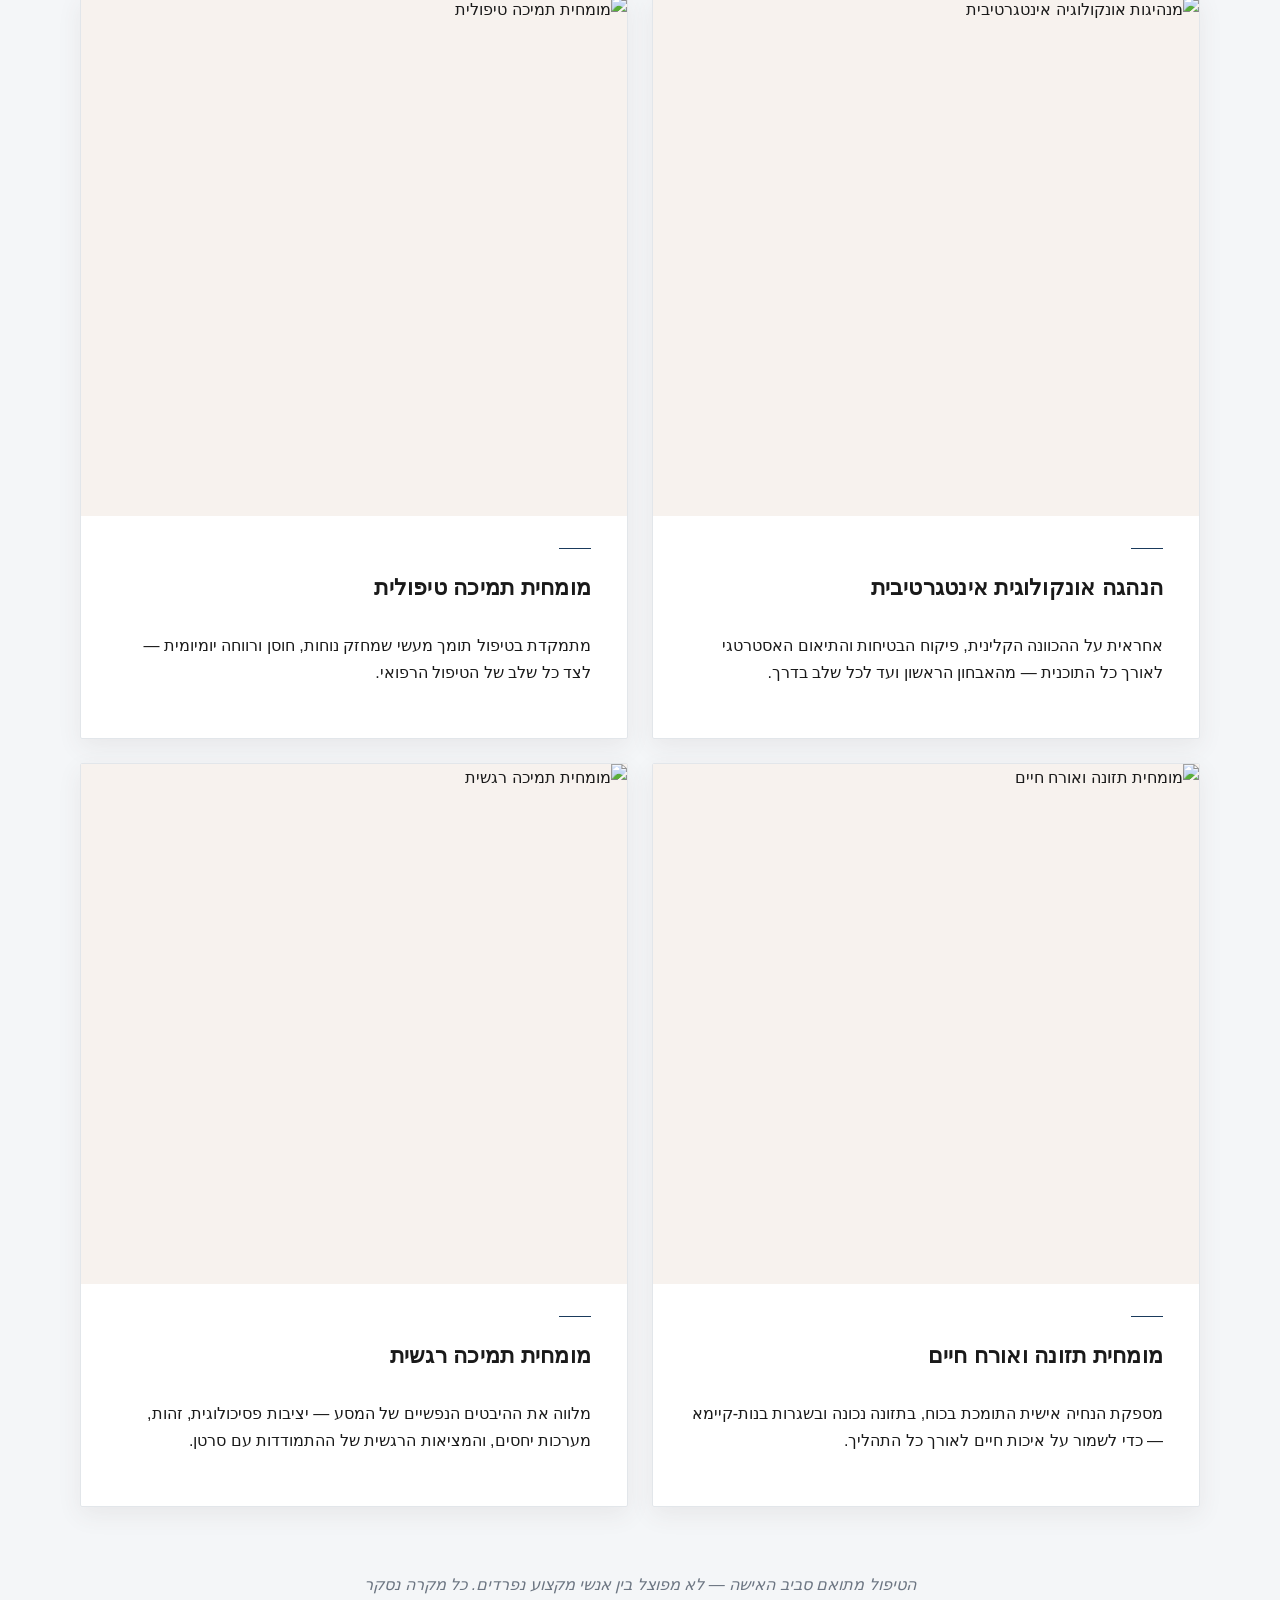
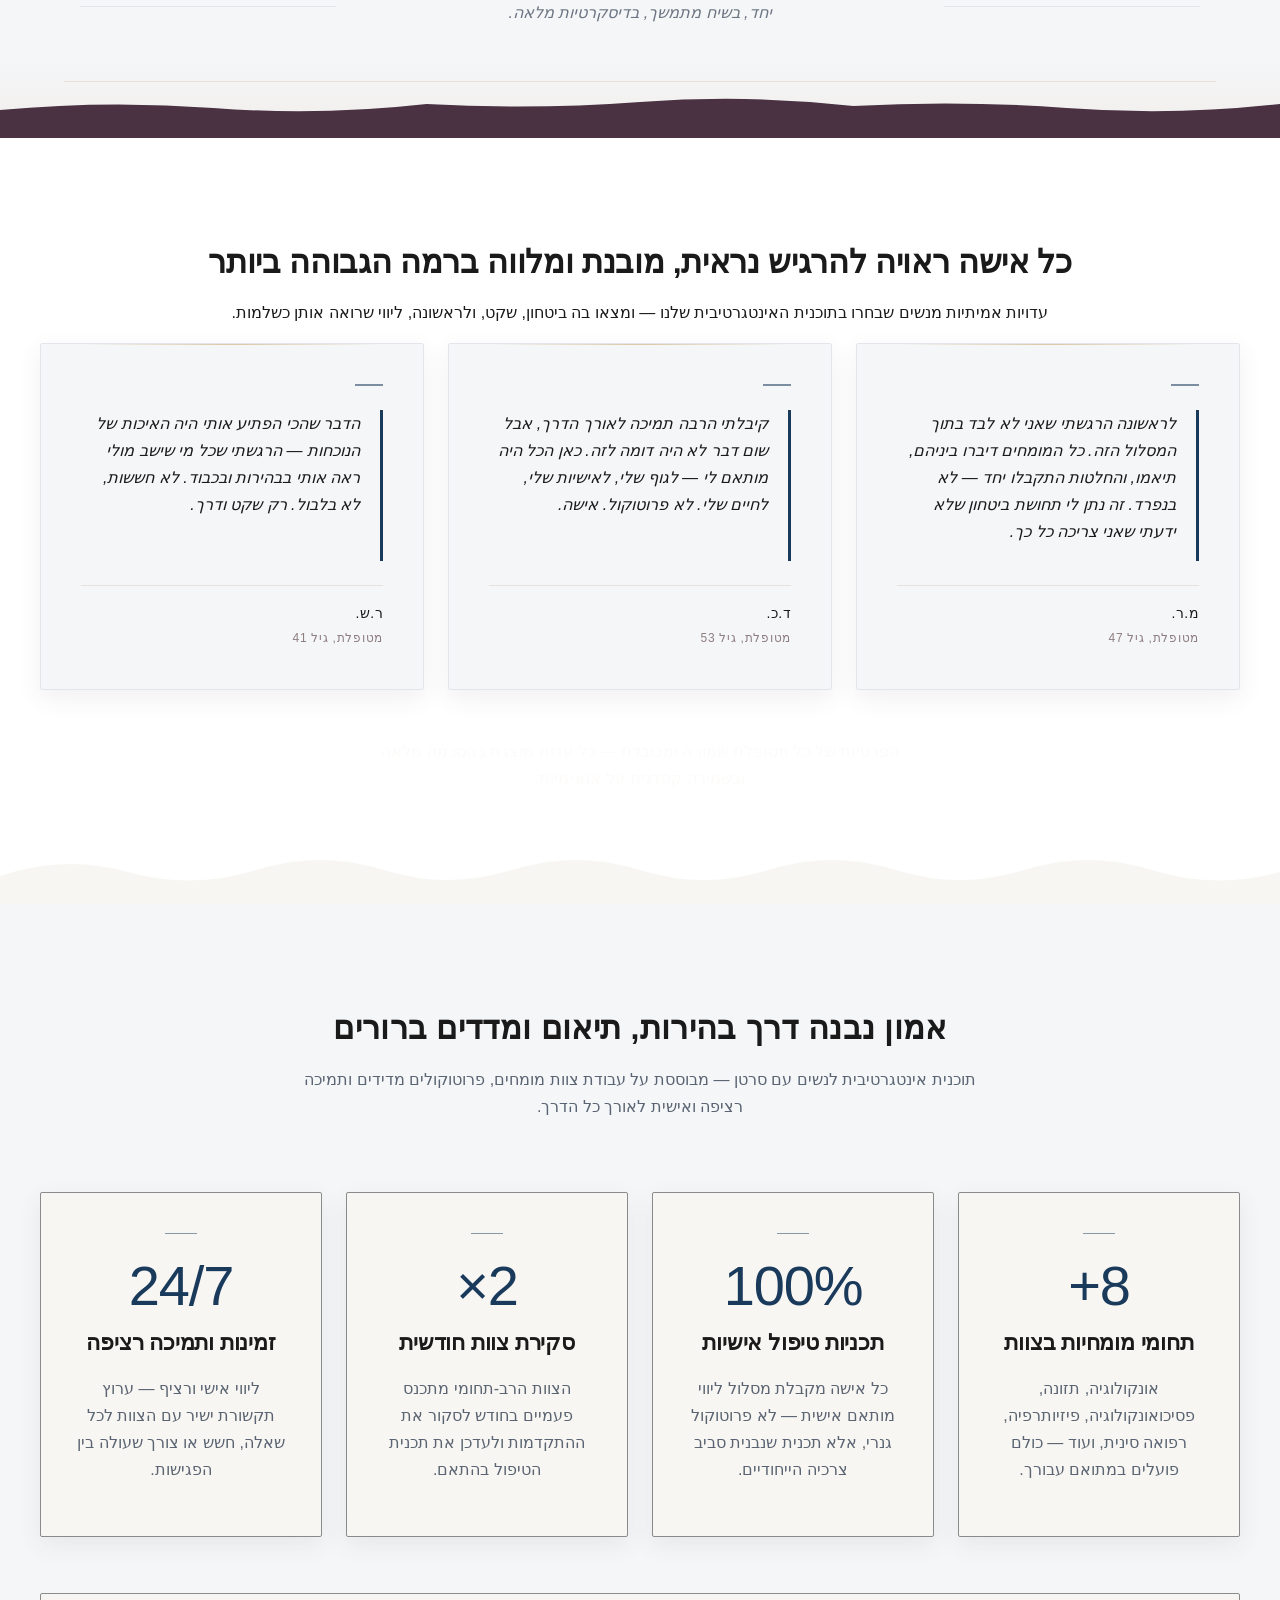
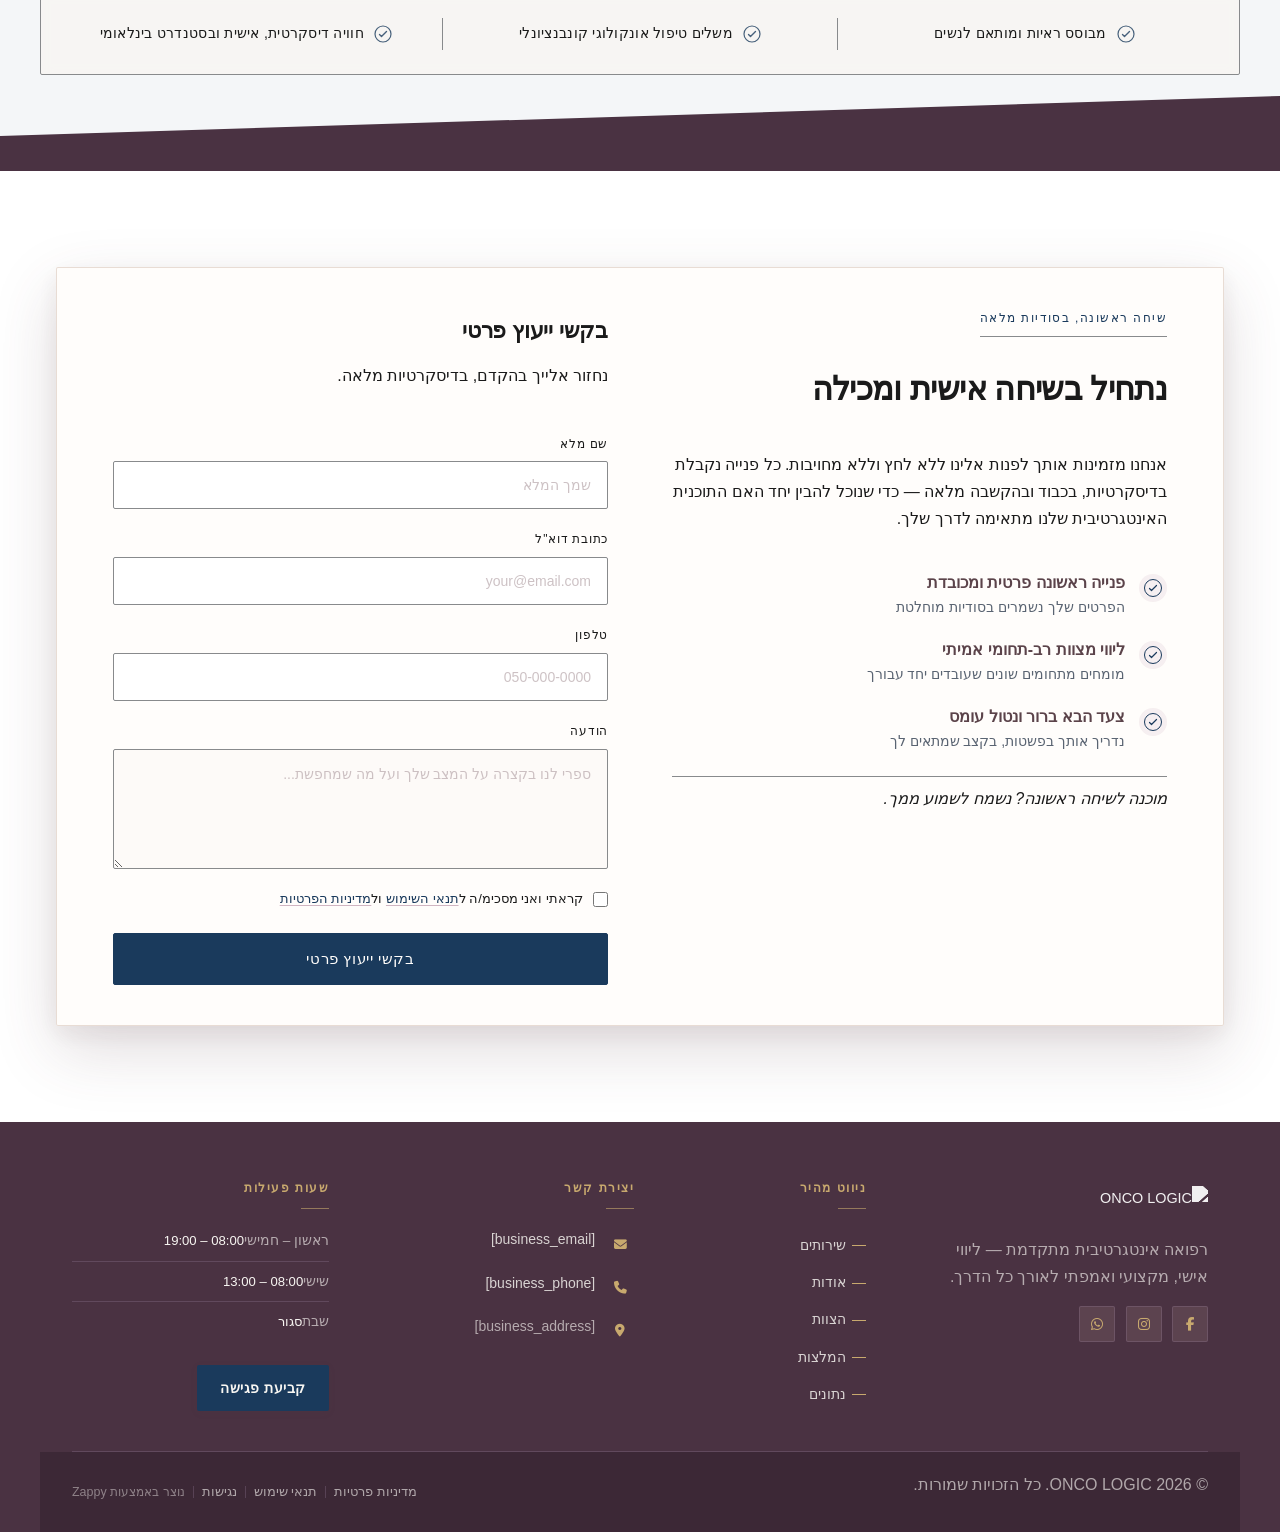
==== commit 3d93a902: "Background sync: Progressive GitHub Sync" ====
--- a/index.html
+++ b/index.html
@@ -783,30 +783,7 @@
 </script>
   
   <main>
-    <section id="hero" class="index-hero-section" data-layout-spec="בית-hero" dir="rtl" data-hero-type="fullscreen-scrim">
-  <!-- Background Image Layer -->
-  <div class="index-hero-bg">
-    <img data-hero-bg="true" data-placeholder="index-hero-image-1" data-context="Bright natural-light photography of a serene, high-end integrative oncology consultation room in a premium private clinic. A elegant female doctor or care coordinator sits across from a patient in a beautifully lit, warmly appointed consultation space. The room features soft ivory walls, fresh flowers, tasteful art, and warm afternoon light streaming through large windows. The atmosphere is calm, reassuring, and internationally prestigious — think private European clinic meets modern wellness. No medical equipment visible, just refined furnishings and human connection. Color palette: warm ivory, soft plum, champagne, sage." width="1440" height="900" src="/assets/site-index-hero-image-1-1775041126266-pv5kg5.webp?v=1775041126266" alt="חדר ייעוץ יוקרתי במרפאה אינטגרטיבית לנשים עם סרטן">
-  </div>
-
-  <!-- Scrim Overlay -->
-  <div class="index-hero-scrim" aria-hidden="true"></div>
-
-  <!-- Content Overlay Card (START = right in RTL, bottom quadrant) -->
-  <div class="index-hero-content-wrapper">
-    <div class="index-hero-card">
-      <span class="index-hero-eyebrow">תוכנית אינטגרטיבית לנשים עם סרטן</span>
-      <h1 class="index-hero-h1">טיפול אונקולוגי אינטגרטיבי,<br>מתוכנן עבורך</h1>
-      <h3 class="index-hero-subtitle">תוכנית מולטי-דיסציפלינרית יוקרתית המשלבת מצוינות רפואית, ליווי אינטגרטיבי, והכוונה אישית עמוקה — לנשים המתמודדות עם סרטן ברמה הבינלאומית הגבוהה ביותר.</h3>
-      <div class="index-hero-ctas">
-        <a href="#contact" class="index-hero-btn-primary">לתיאום ייעוץ פרטי</a>
-        <a href="#approach" class="index-hero-btn-secondary">גלי את גישת הטיפול</a>
-      </div>
-    </div>
-  </div>
-
-  <!-- Bottom Divider hidden -->
-</section>
+    
 
 <section id="services" class="index-services-section" data-layout-spec="בית-services" dir="rtl">
   <div class="index-services-container">
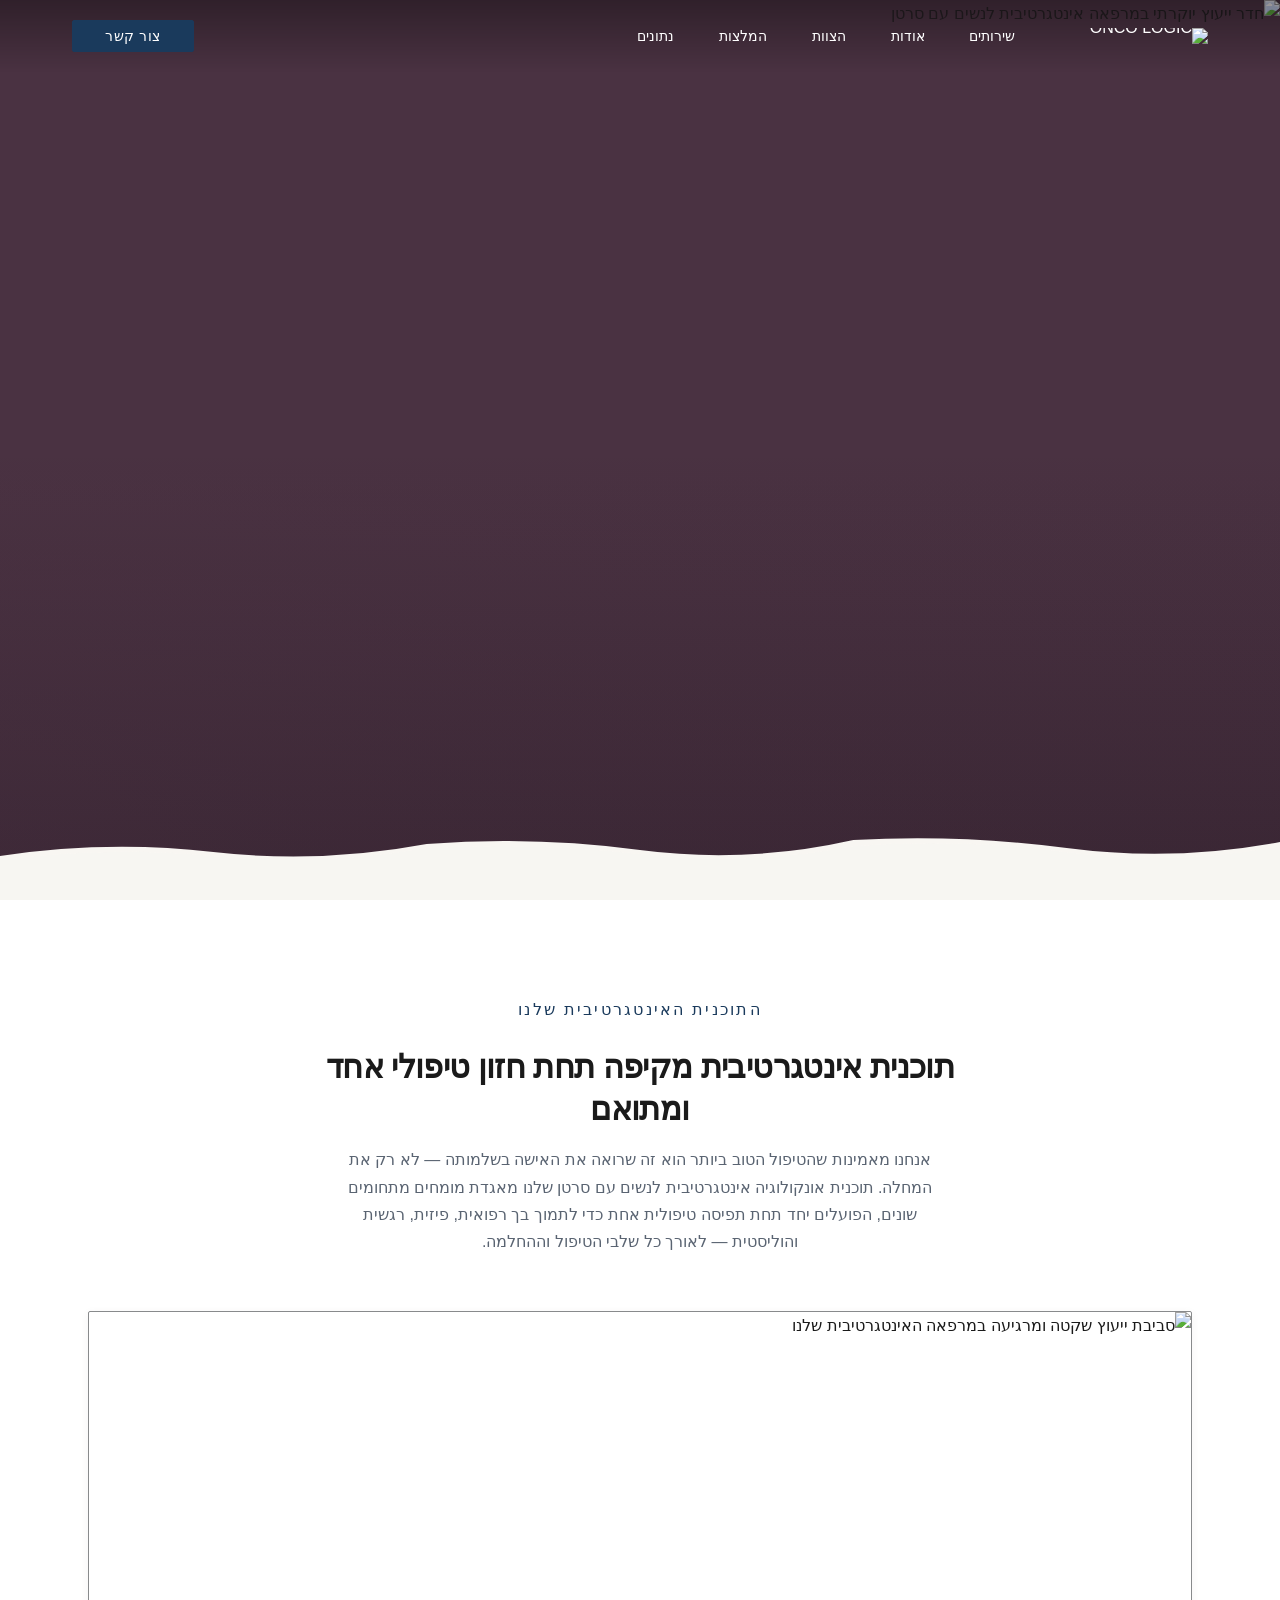
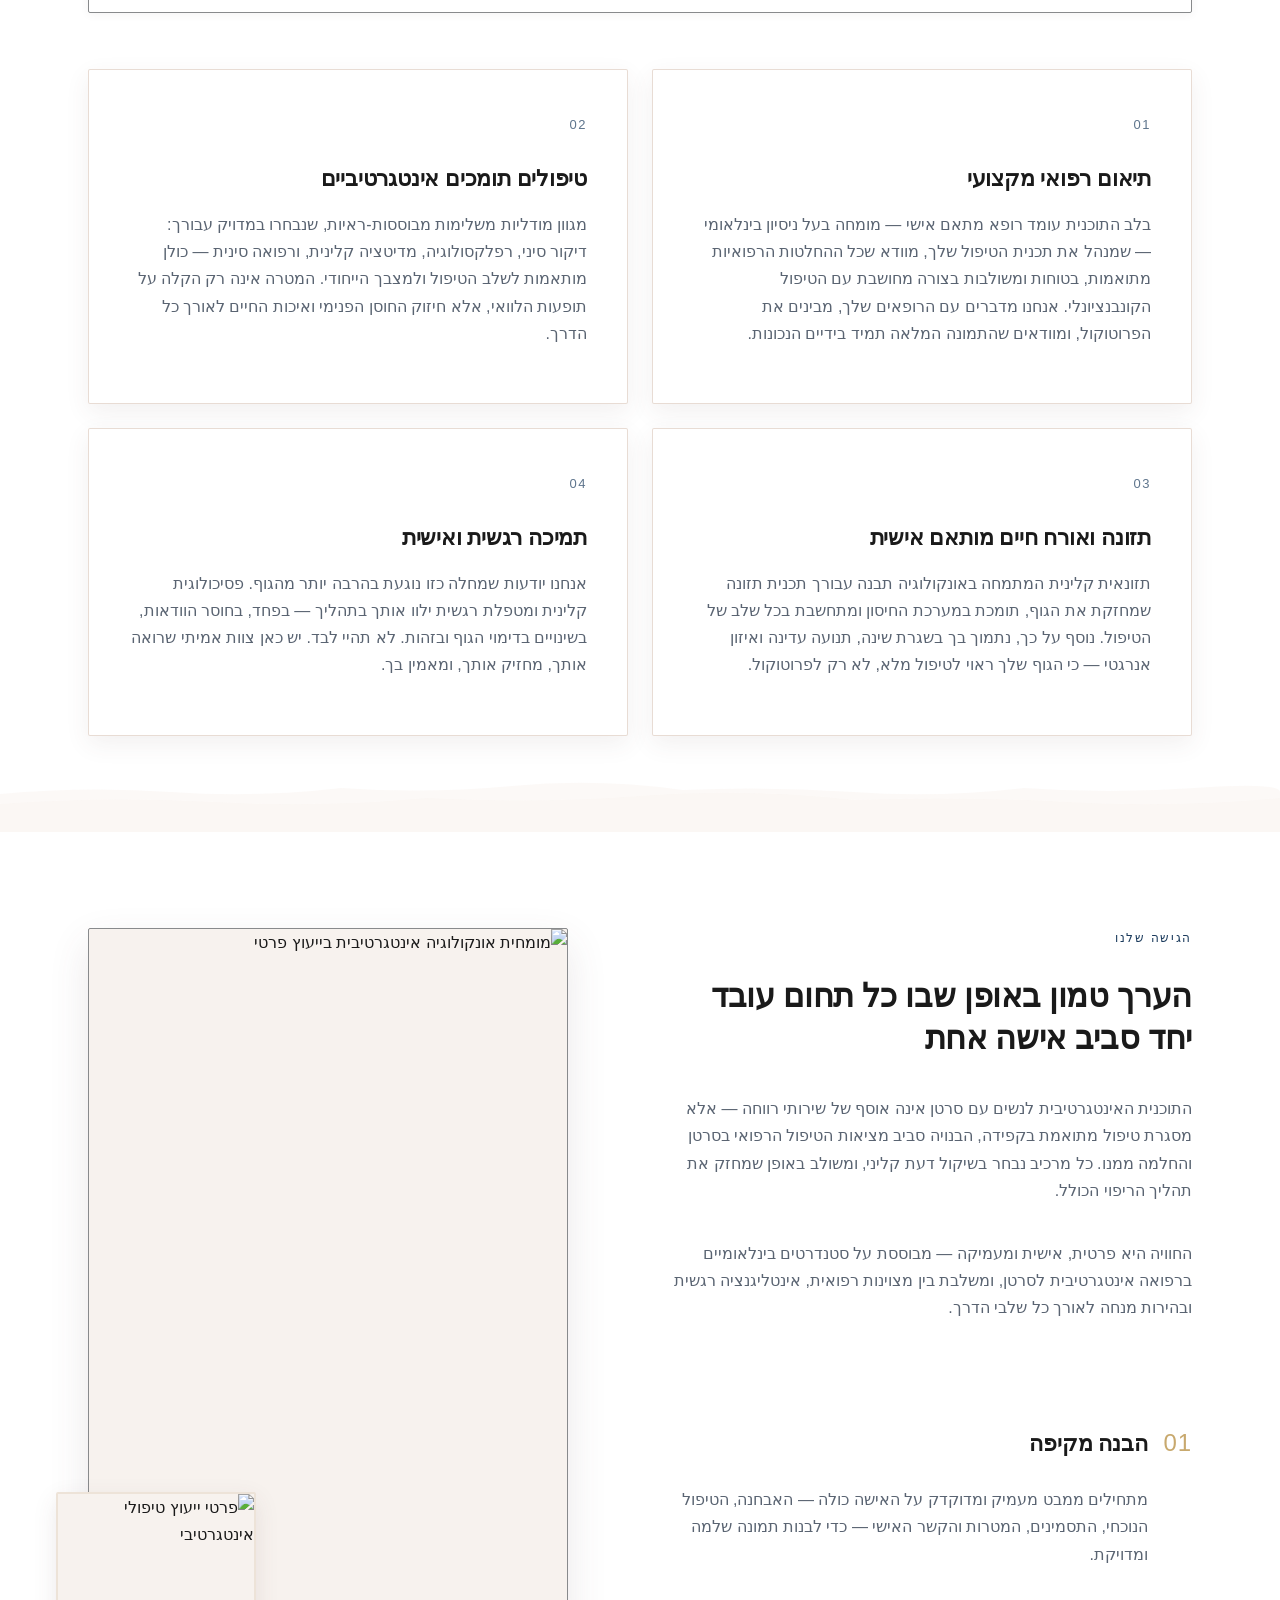
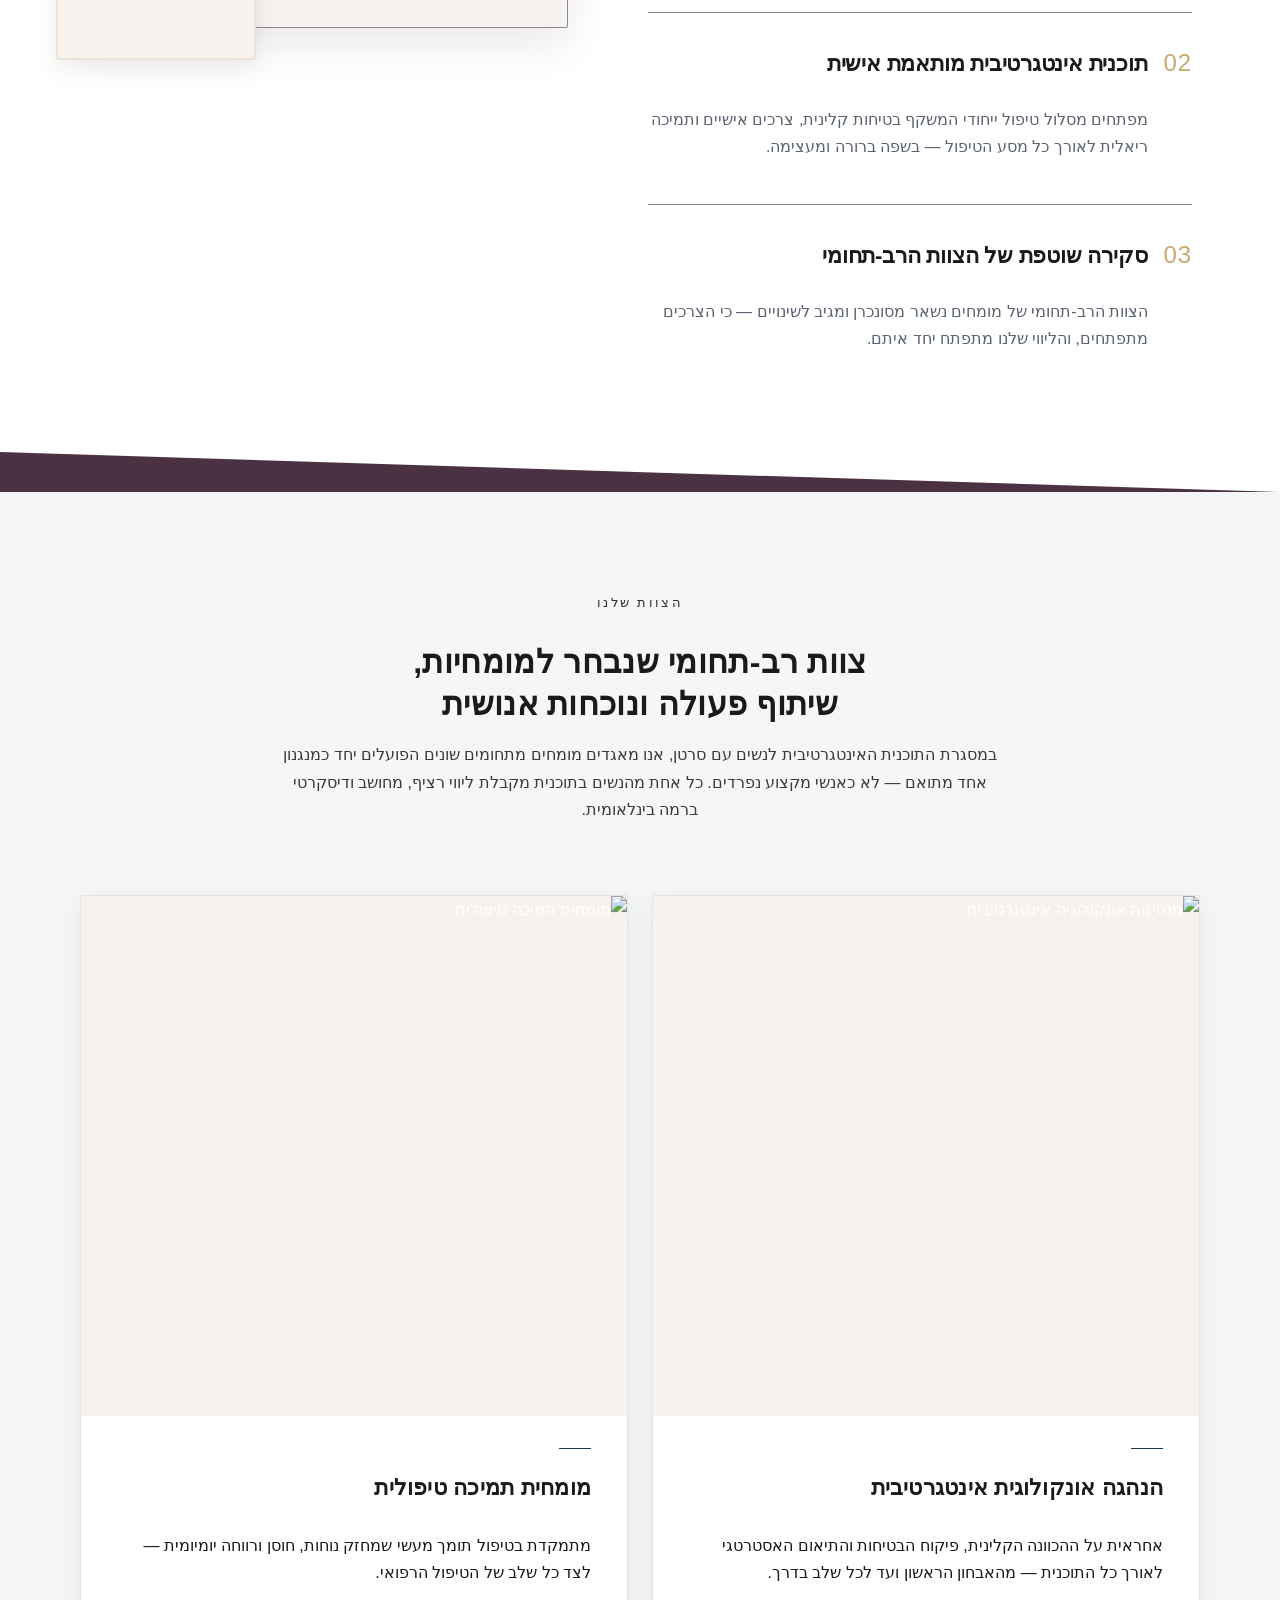
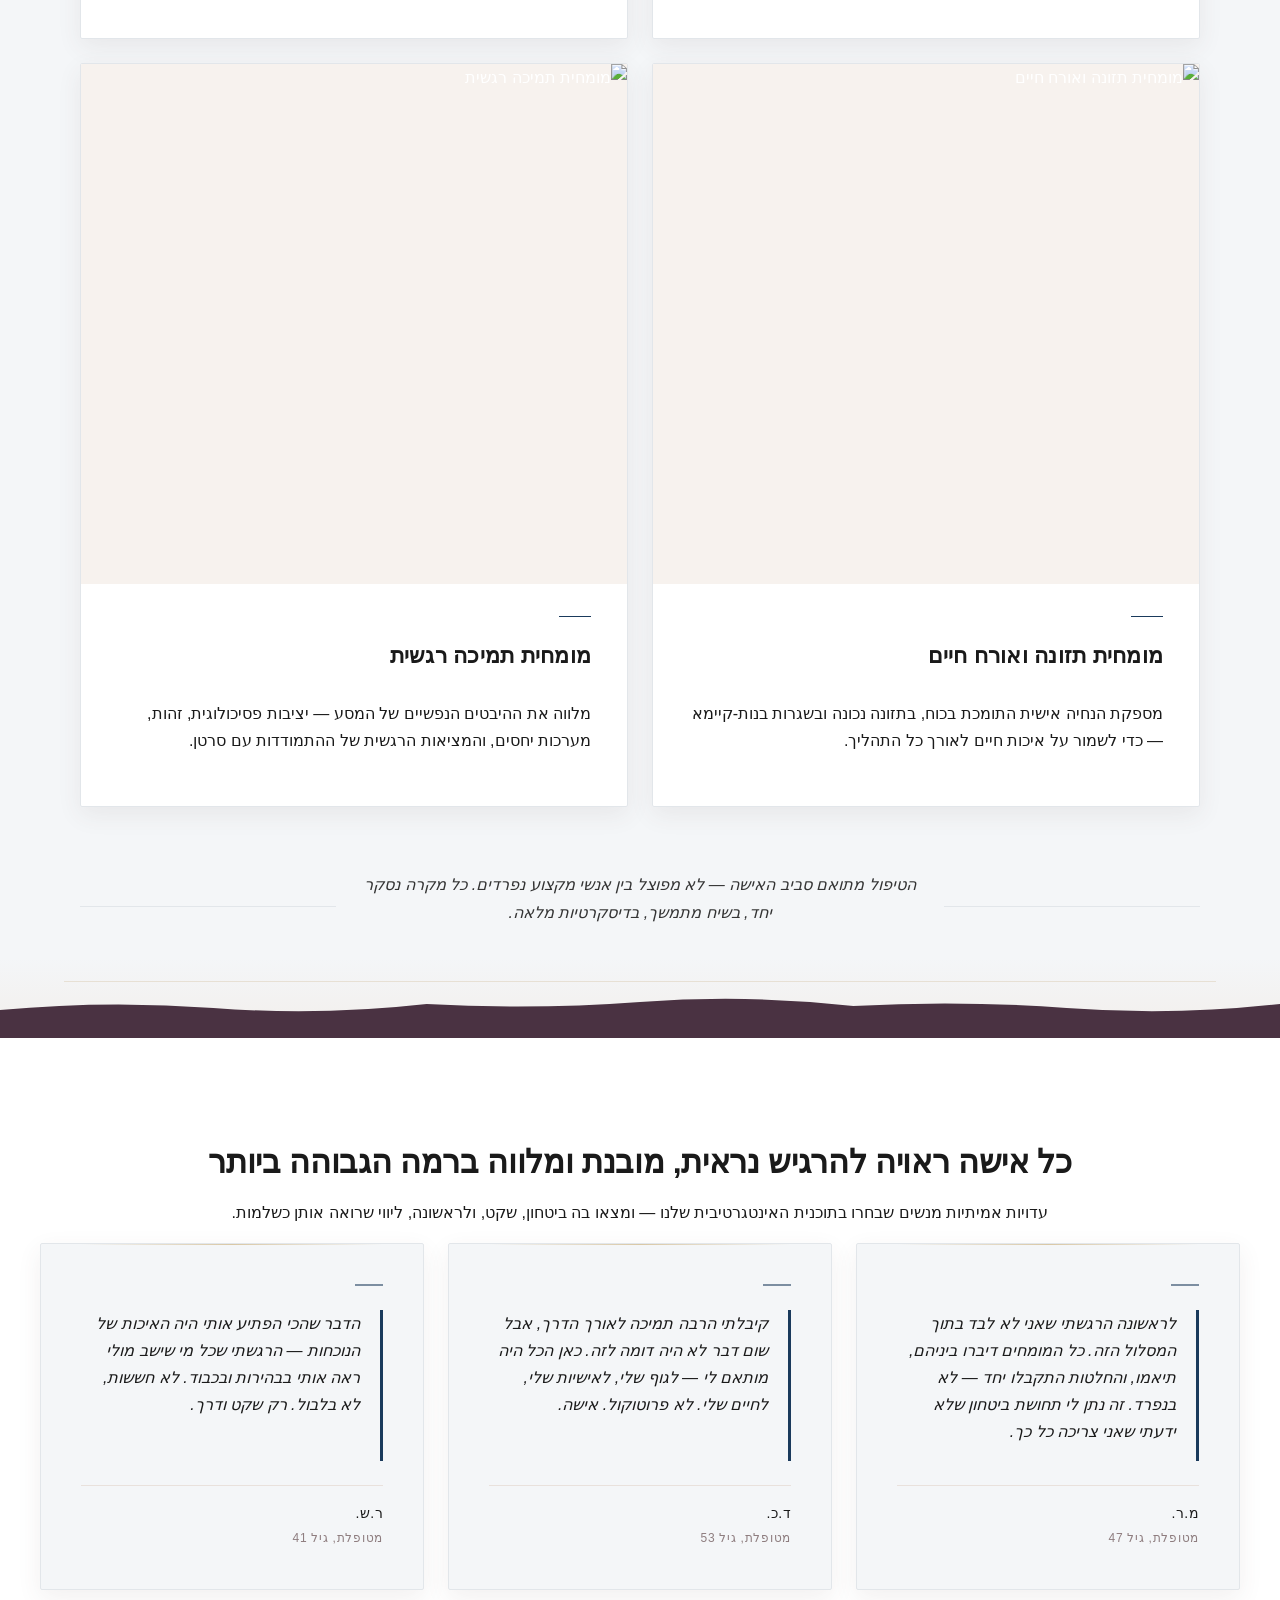
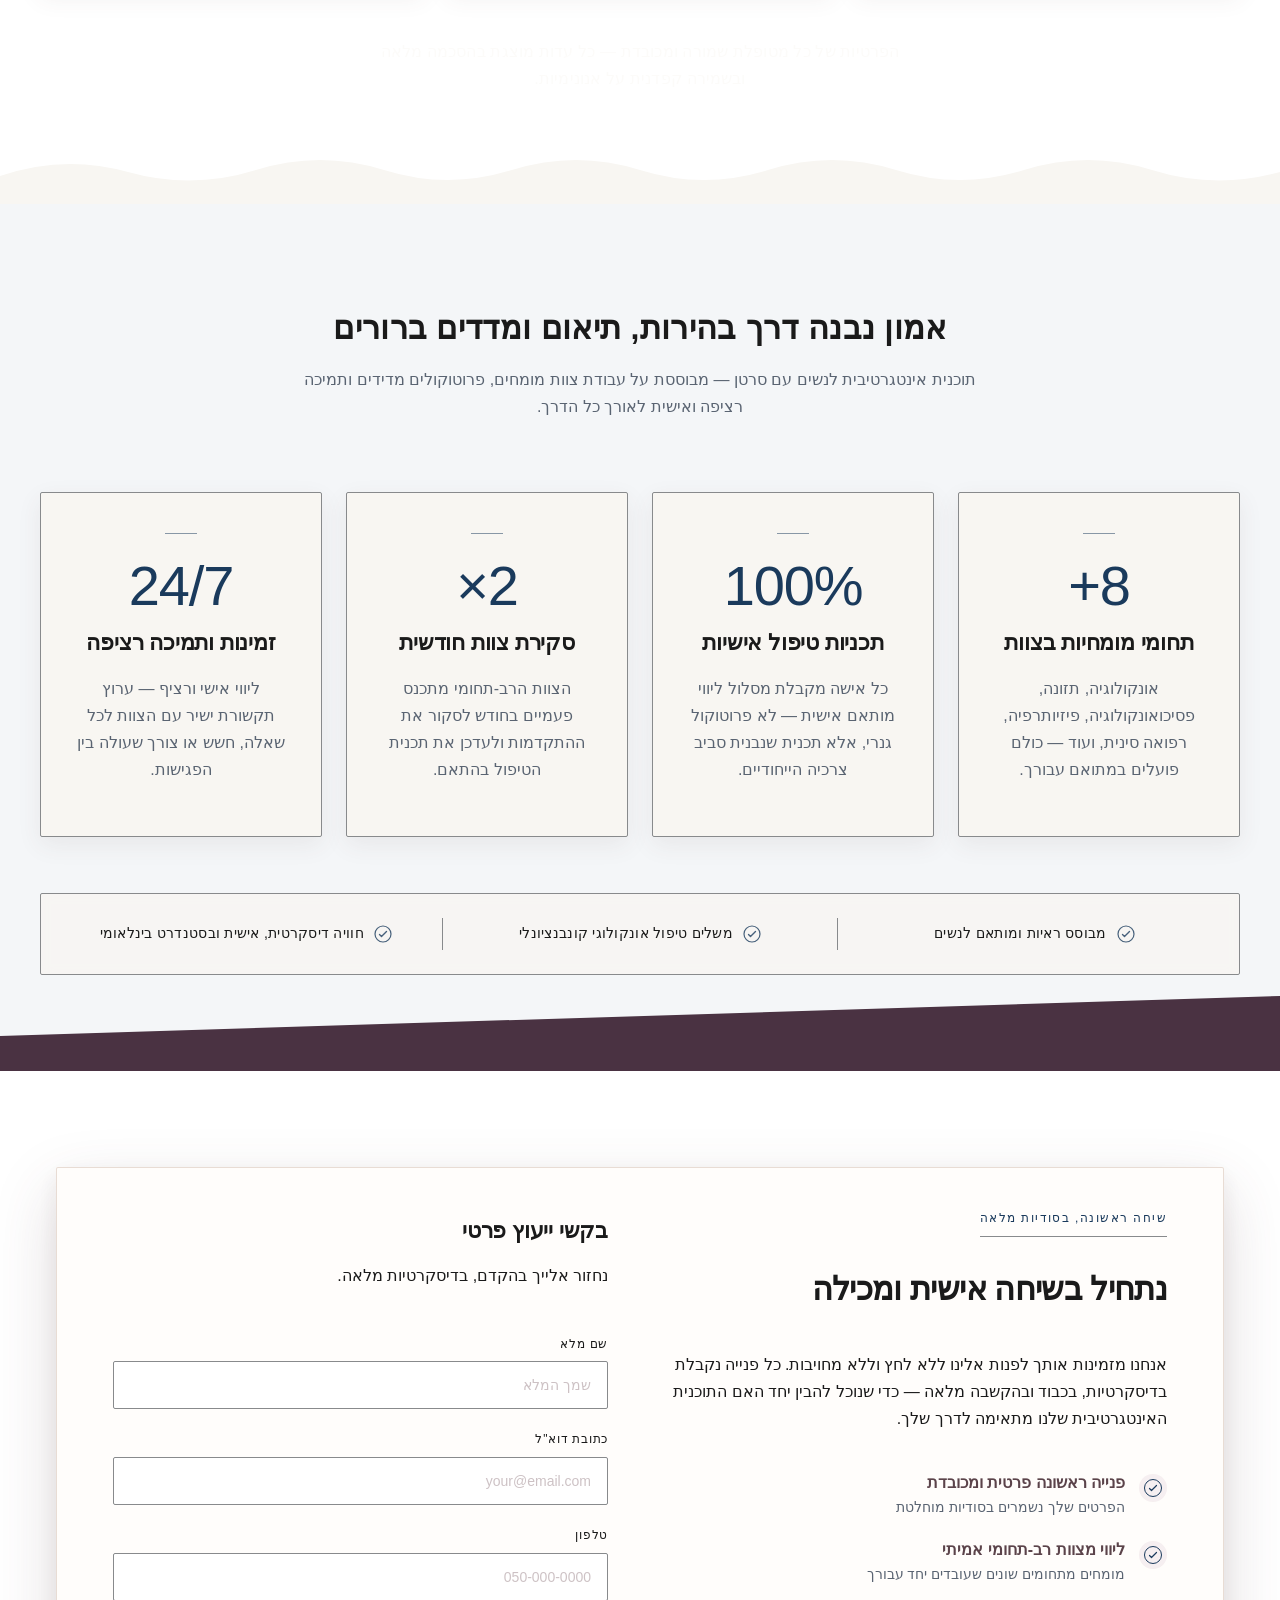
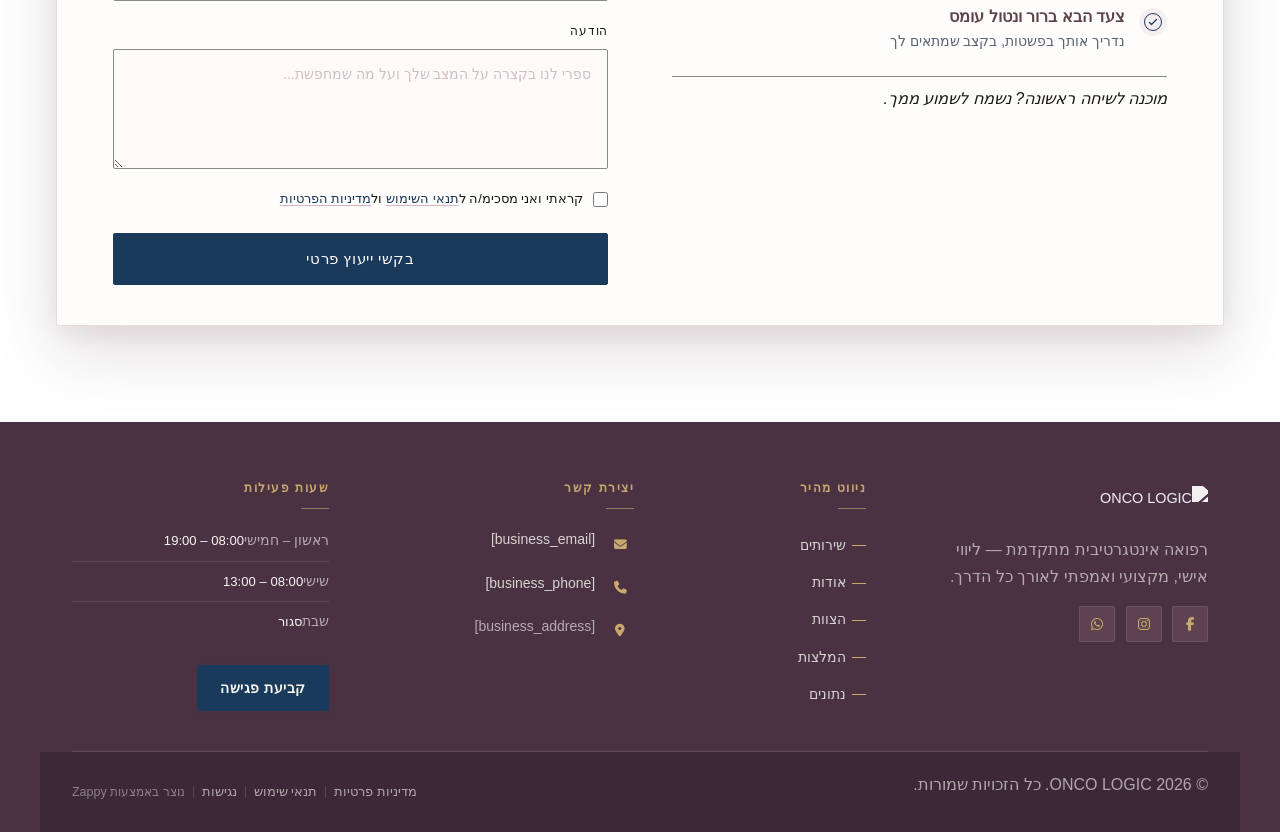
==== commit f53bfc4e: "Background sync: Progressive GitHub Sync" ====
--- a/index.html
+++ b/index.html
@@ -783,7 +783,25 @@
 </script>
   
   <main>
-    
+    <section id="hero" class="index-hero-section" data-layout-spec="בית-hero" dir="rtl" data-hero-type="fullscreen-scrim">
+  <!-- Background Image Layer -->
+  <div class="index-hero-bg">
+    <img data-hero-bg="true" data-placeholder="index-hero-image-1" data-context="Bright natural-light photography of a serene, high-end integrative oncology consultation room in a premium private clinic. A elegant female doctor or care coordinator sits across from a patient in a beautifully lit, warmly appointed consultation space. The room features soft ivory walls, fresh flowers, tasteful art, and warm afternoon light streaming through large windows. The atmosphere is calm, reassuring, and internationally prestigious — think private European clinic meets modern wellness. No medical equipment visible, just refined furnishings and human connection. Color palette: warm ivory, soft plum, champagne, sage." width="1440" height="900" src="/assets/site-index-hero-image-1-1775041126266-pv5kg5.webp?v=1775041126266" alt="חדר ייעוץ יוקרתי במרפאה אינטגרטיבית לנשים עם סרטן">
+  </div>
+
+  <!-- Scrim Overlay -->
+  <div class="index-hero-scrim" aria-hidden="true"></div>
+
+
+
+  <!-- Bottom Divider -->
+  <div class="index-hero-divider-wrapper">
+    <svg data-no-icon-edit="true" aria-hidden="true" viewBox="0 0 1440 88" preserveAspectRatio="none" xmlns="http://www.w3.org/2000/svg">
+      <path d="M0,88 L0,44 Q120,28 240,40 T480,32 Q600,24 720,38 T960,28 Q1080,22 1200,36 T1440,30 L1440,88 Z" fill="#F8F6F2"></path>
+      <path d="M0,88 L0,48 Q120,34 240,44 T480,36 Q600,30 720,42 T960,34 Q1080,26 1200,40 T1440,34 L1440,88 Z" fill="#F8F6F2" opacity="0.55"></path>
+    </svg>
+  </div>
+</section>
 
 <section id="services" class="index-services-section" data-layout-spec="בית-services" dir="rtl">
   <div class="index-services-container">
@@ -920,7 +938,7 @@
 
 </section>
 
-<section id="team" class="index-team-section" data-layout-spec="בית-team" dir="rtl" style="background:#F4F6F8;background-color:#F4F6F8;background-image:none;">
+<section id="team" class="index-team-section" data-layout-spec="בית-team" dir="rtl">
   <div class="index-team-container">
 
     <!-- Intro Block -->
--- a/styles.css
+++ b/styles.css
@@ -5337,91 +5337,6 @@
   padding-bottom: 96px !important;
 }
 
-.index-hero-section .index-hero-scrim {
-  background-image: linear-gradient(to top, rgba(10, 20, 35, 0.72) 0%, rgba(10, 20, 35, 0.10) 45%, rgba(10, 20, 35, 0.0) 100%) !important;
-}
-
-.index-hero-section .index-hero-card {
-  background: rgba(10, 20, 40, 0.45) !important;
-  border: 1px solid rgba(200, 169, 110, 0.35) !important;
-  box-shadow: none !important;
-}
-
-.index-hero-section .index-hero-h1 {
-  color: var(--background-color) !important;
-}
-
-.index-hero-section .index-hero-eyebrow {
-  color: var(--accent-color) !important;
-}
-
-.index-hero-section .index-hero-subtitle {
-  color: rgba(255, 255, 255, 0.82) !important;
-}
-
-.index-hero-section .index-hero-content-wrapper {
-  align-items: flex-end !important;
-  justify-content: flex-end !important;
-  padding: 0 6vw 80px 6vw !important;
-}
-
-.index-hero-section .index-hero-btn-secondary {
-  color: var(--background-color) !important;
-  border-color: rgba(255, 255, 255, 0.45) !important;
-  background: rgba(255, 255, 255, 0.10) !important;
-}
-
-.index-team-section {
-  background-color: var(--surface-color) !important;
-  background-image: none !important;
-  color: var(--text-color) !important;
-}
-
-.index-team-section .index-team-heading,
-.index-team-section .index-team-eyebrow,
-.index-team-section .index-team-subtext,
-.index-team-section .index-team-reassurance-text {
-  color: var(--text-color) !important;
-}
-
-.index-team-section .index-team-eyebrow {
-  color: var(--primary-color) !important;
-}
-
-.index-team-section .index-team-reassurance-text {
-  color: var(--text-secondary-color) !important;
-}
-
-.index-hero-section .index-hero-content-wrapper {
-  align-items: flex-end !important;
-  justify-content: flex-start !important;
-  padding: 0 5vw 60px 5vw !important;
-}
-
-.index-hero-section .index-hero-card {
-  max-width: 460px !important;
-  background: rgba(8, 18, 35, 0.62) !important;
-  border: 1px solid rgba(200, 169, 110, 0.4) !important;
-  box-shadow: 0 8px 32px rgba(0,0,0,0.25) !important;
-}
-
-.index-hero-section .index-hero-h1 {
-  color: var(--background-color) !important;
-  font-size: 42px !important;
-}
-
-.index-hero-section .index-hero-eyebrow {
-  color: var(--accent-color) !important;
-}
-
-.index-hero-section .index-hero-subtitle {
-  color: rgba(255,255,255,0.85) !important;
-}
-
-.index-hero-section .index-hero-scrim {
-  background-image: linear-gradient(to top, rgba(5,15,30,0.80) 0%, rgba(5,15,30,0.20) 40%, transparent 70%) !important;
-}
-
 /* ========== RTL MOBILE NAVBAR FIX (zappy-rtl-mobile-fix) ========== */
 /* High-specificity rules to ensure RTL positioning wins over any [lang="en"] conflicts */
 /* For RTL sites: hamburger on RIGHT, phone on LEFT (mirror of LTR layout) */
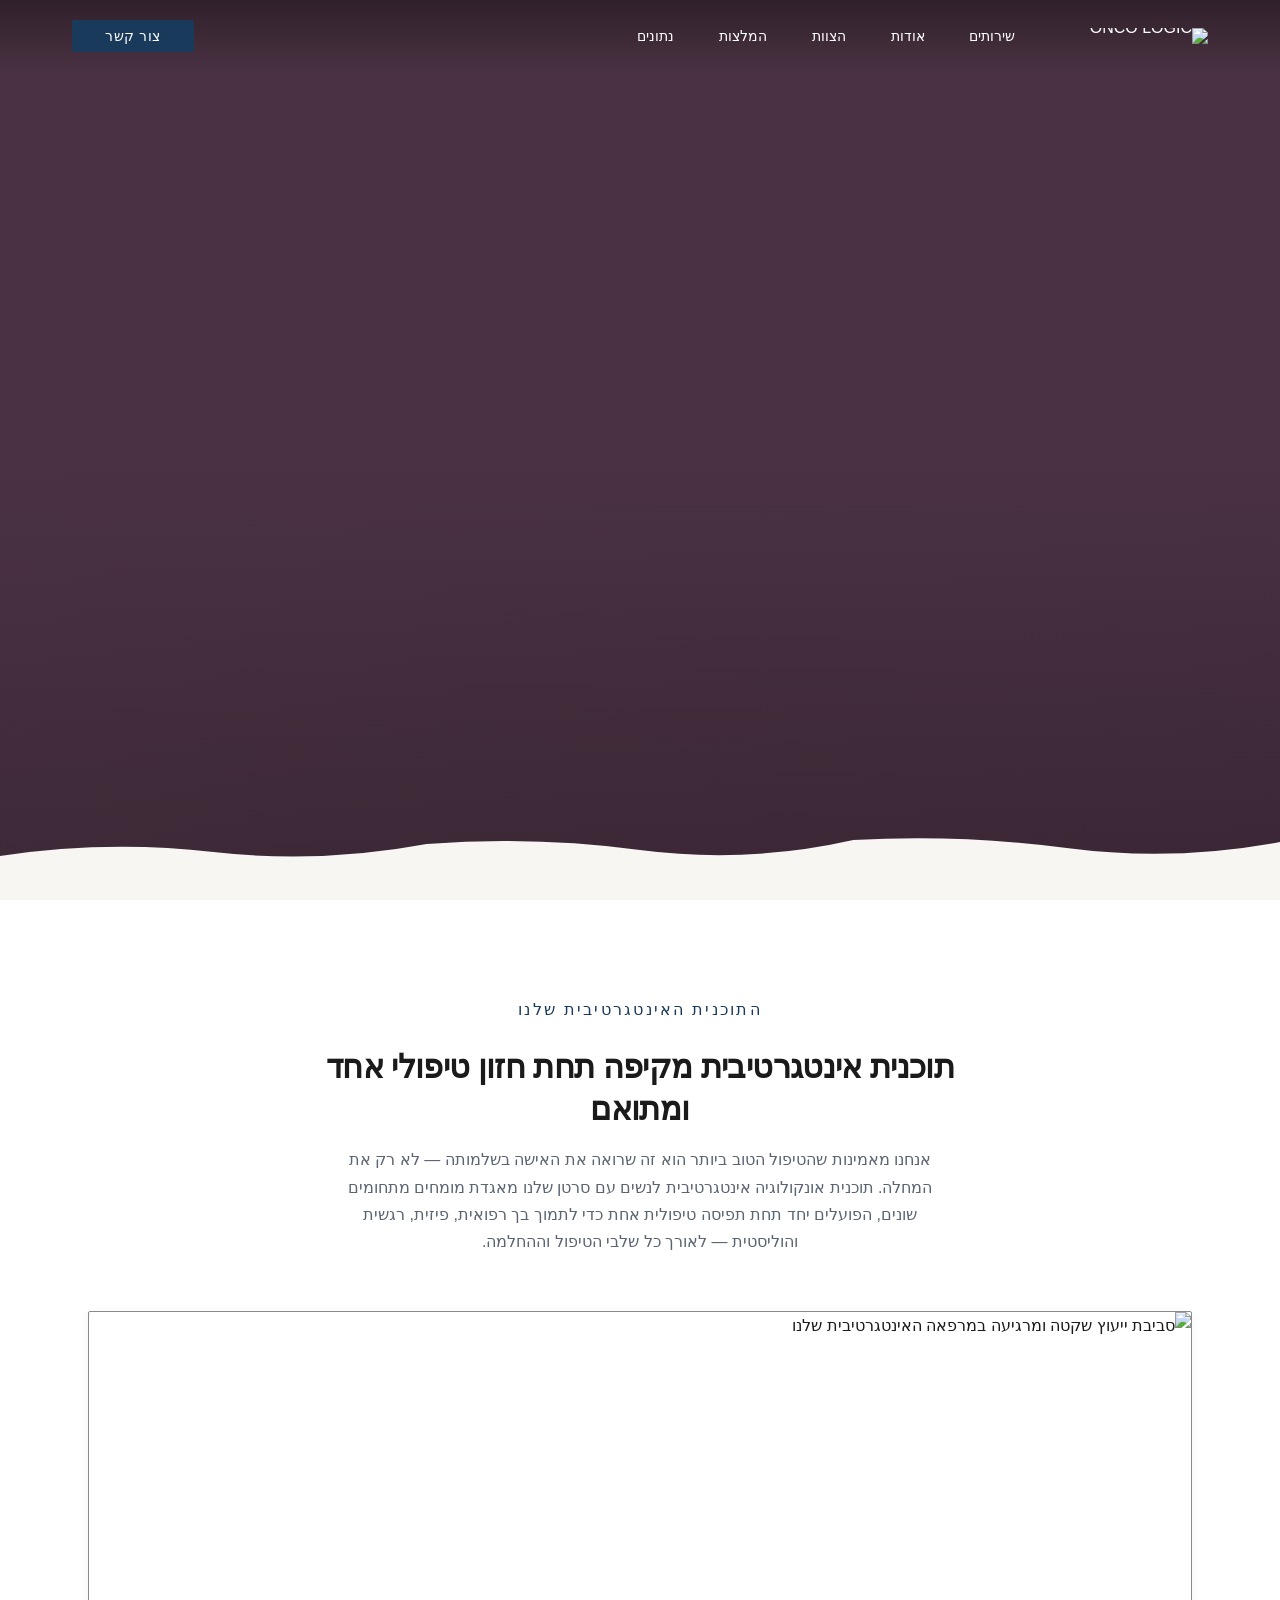
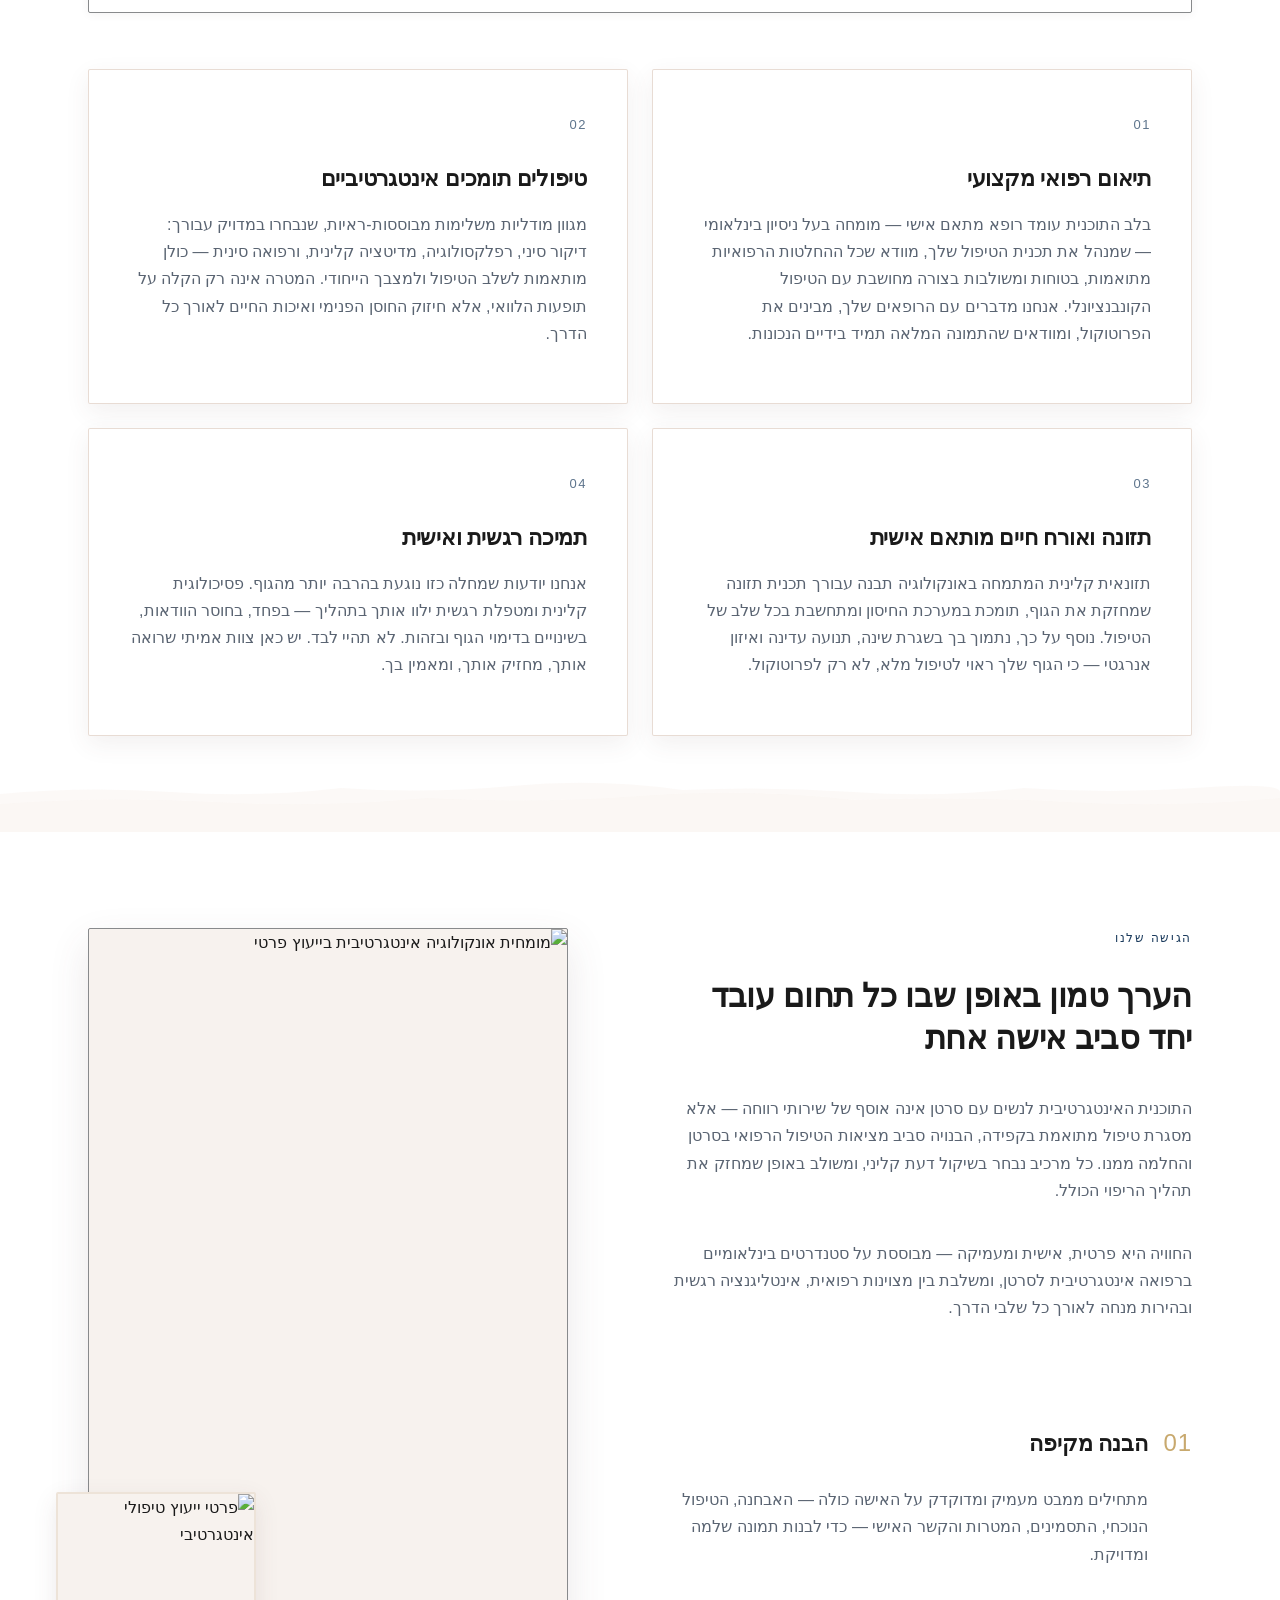
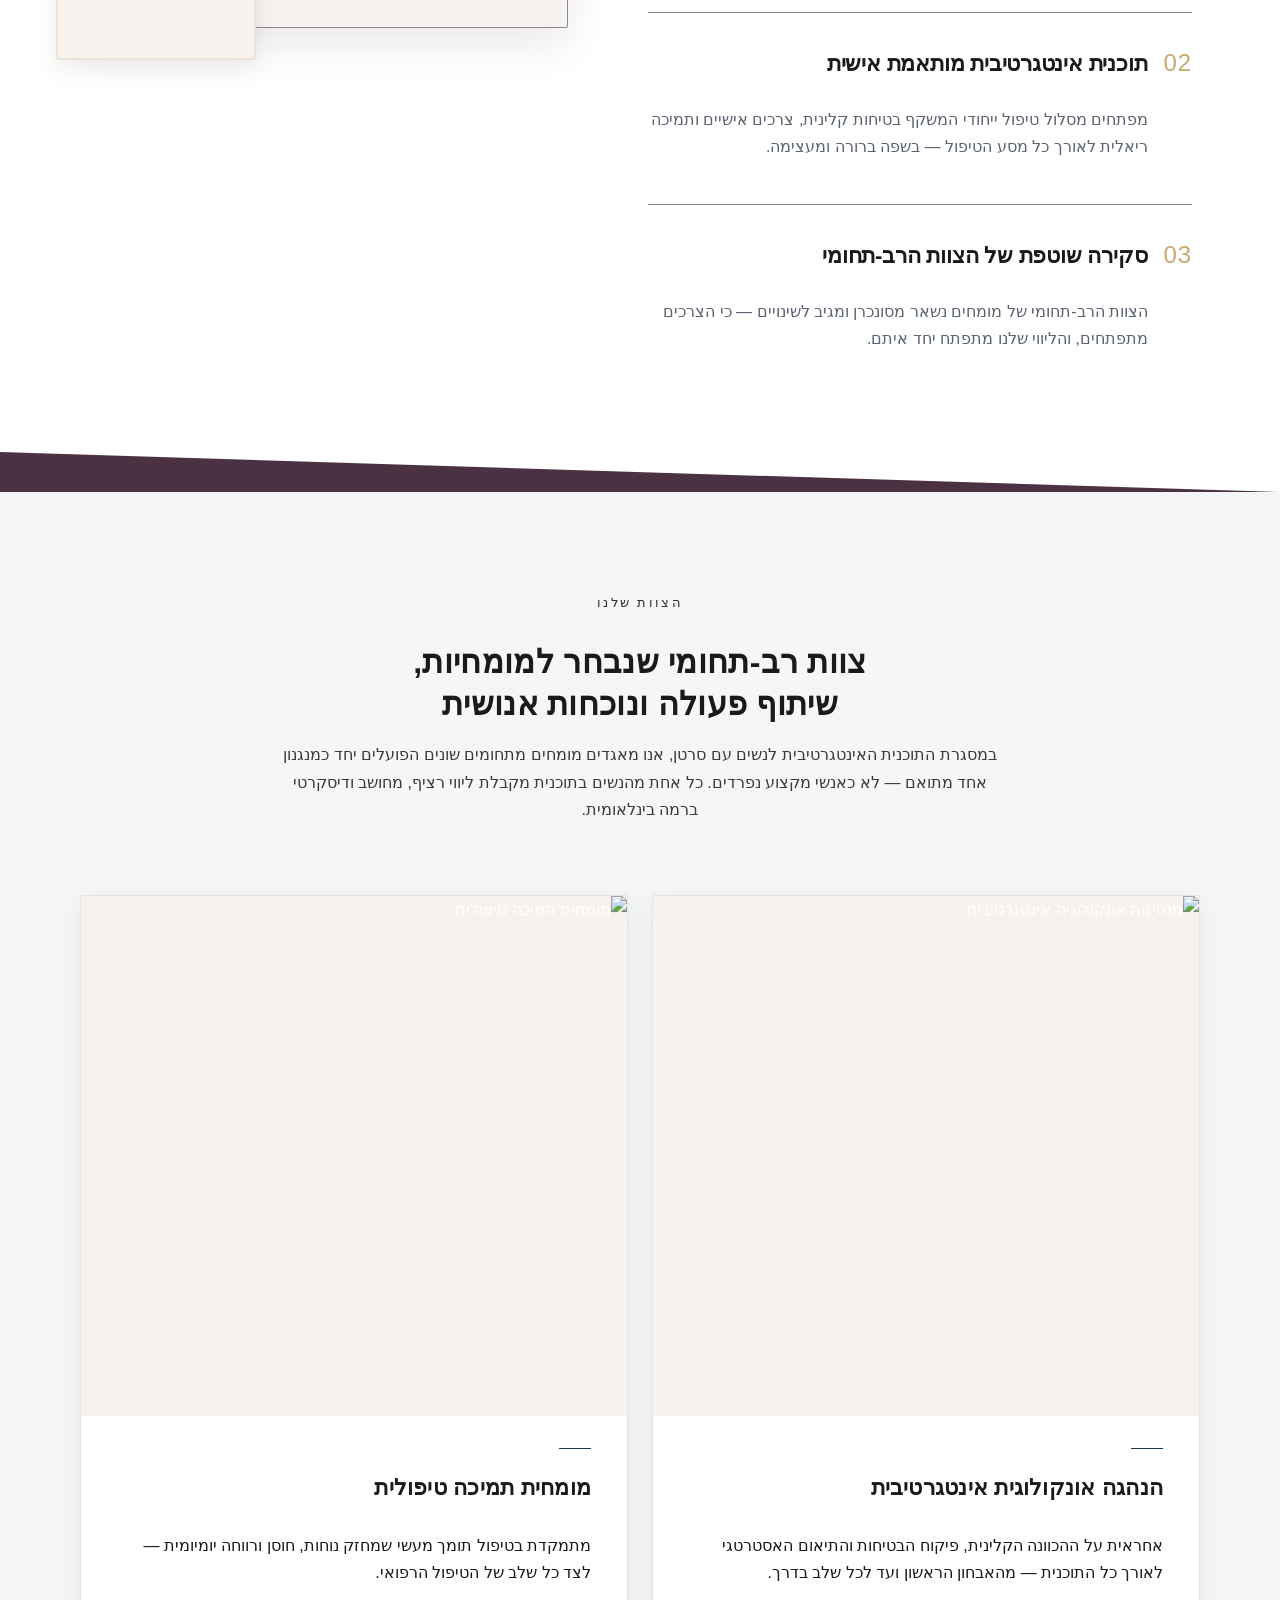
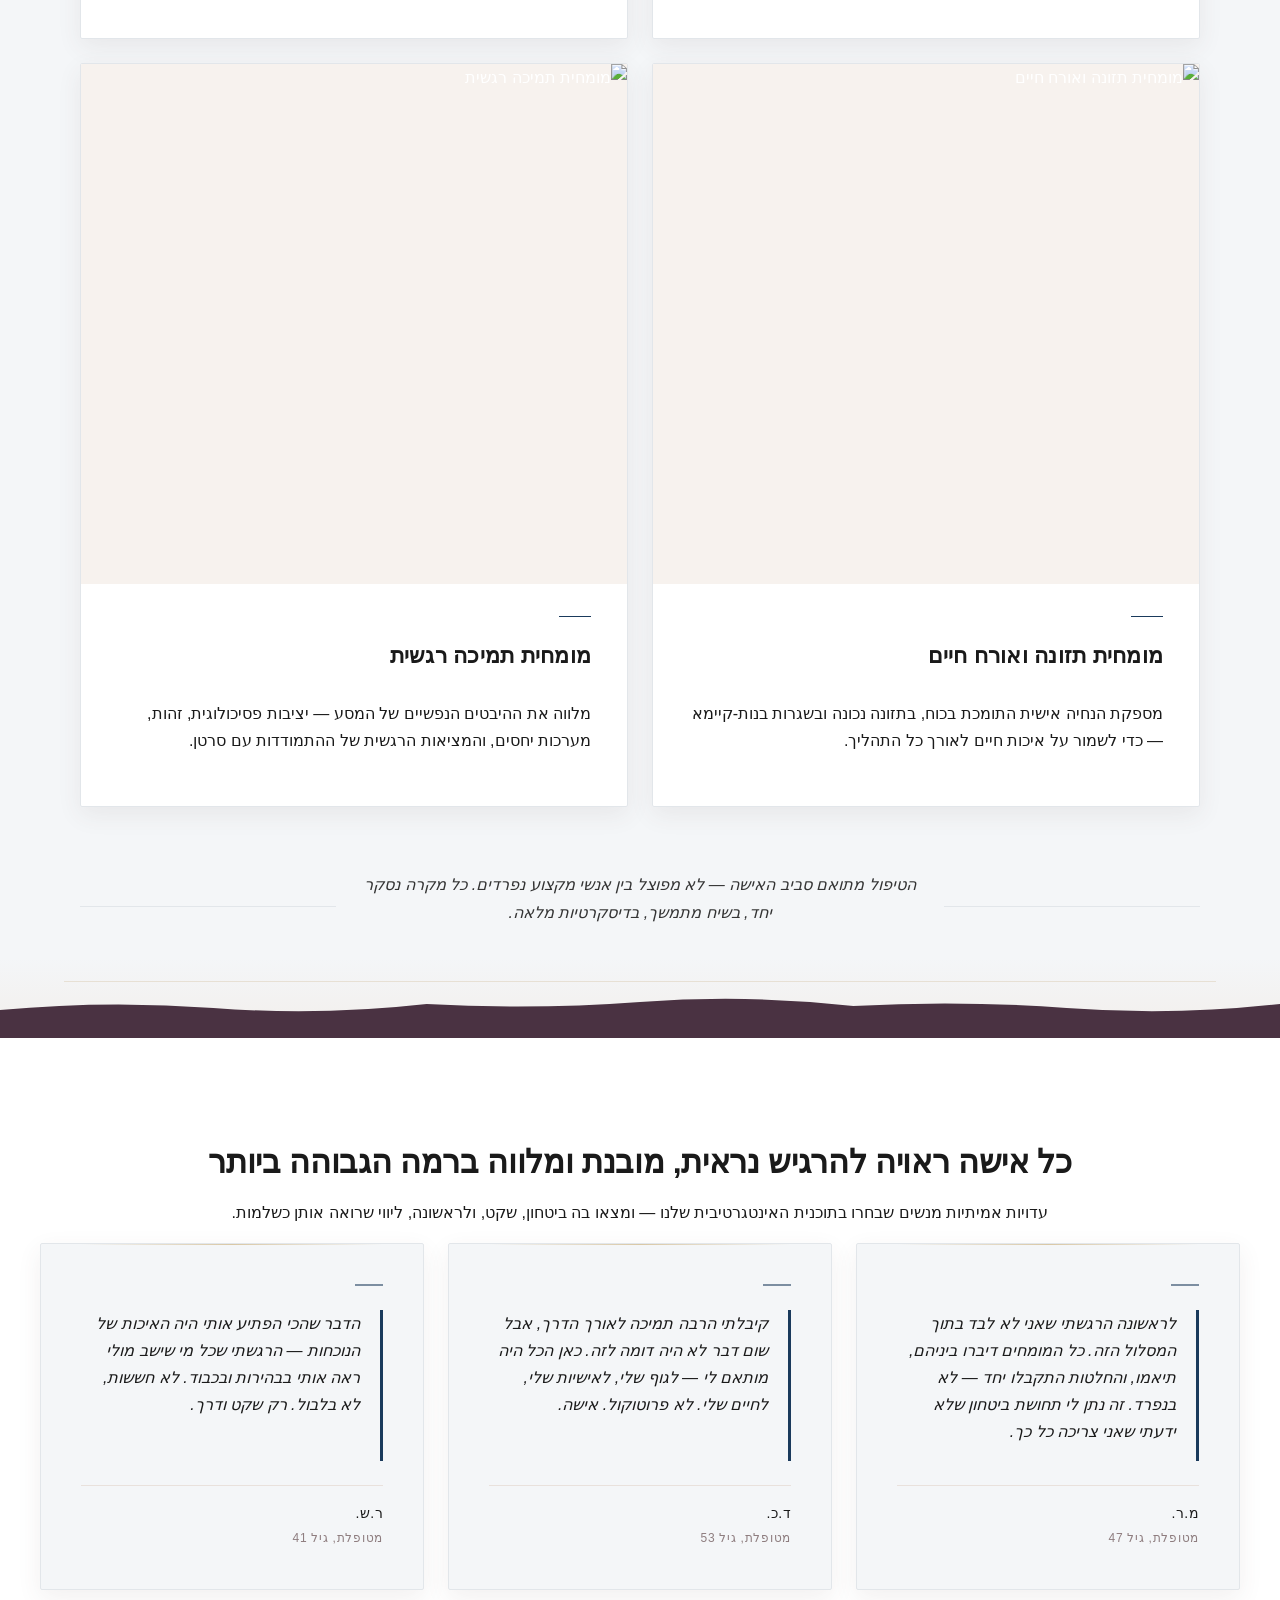
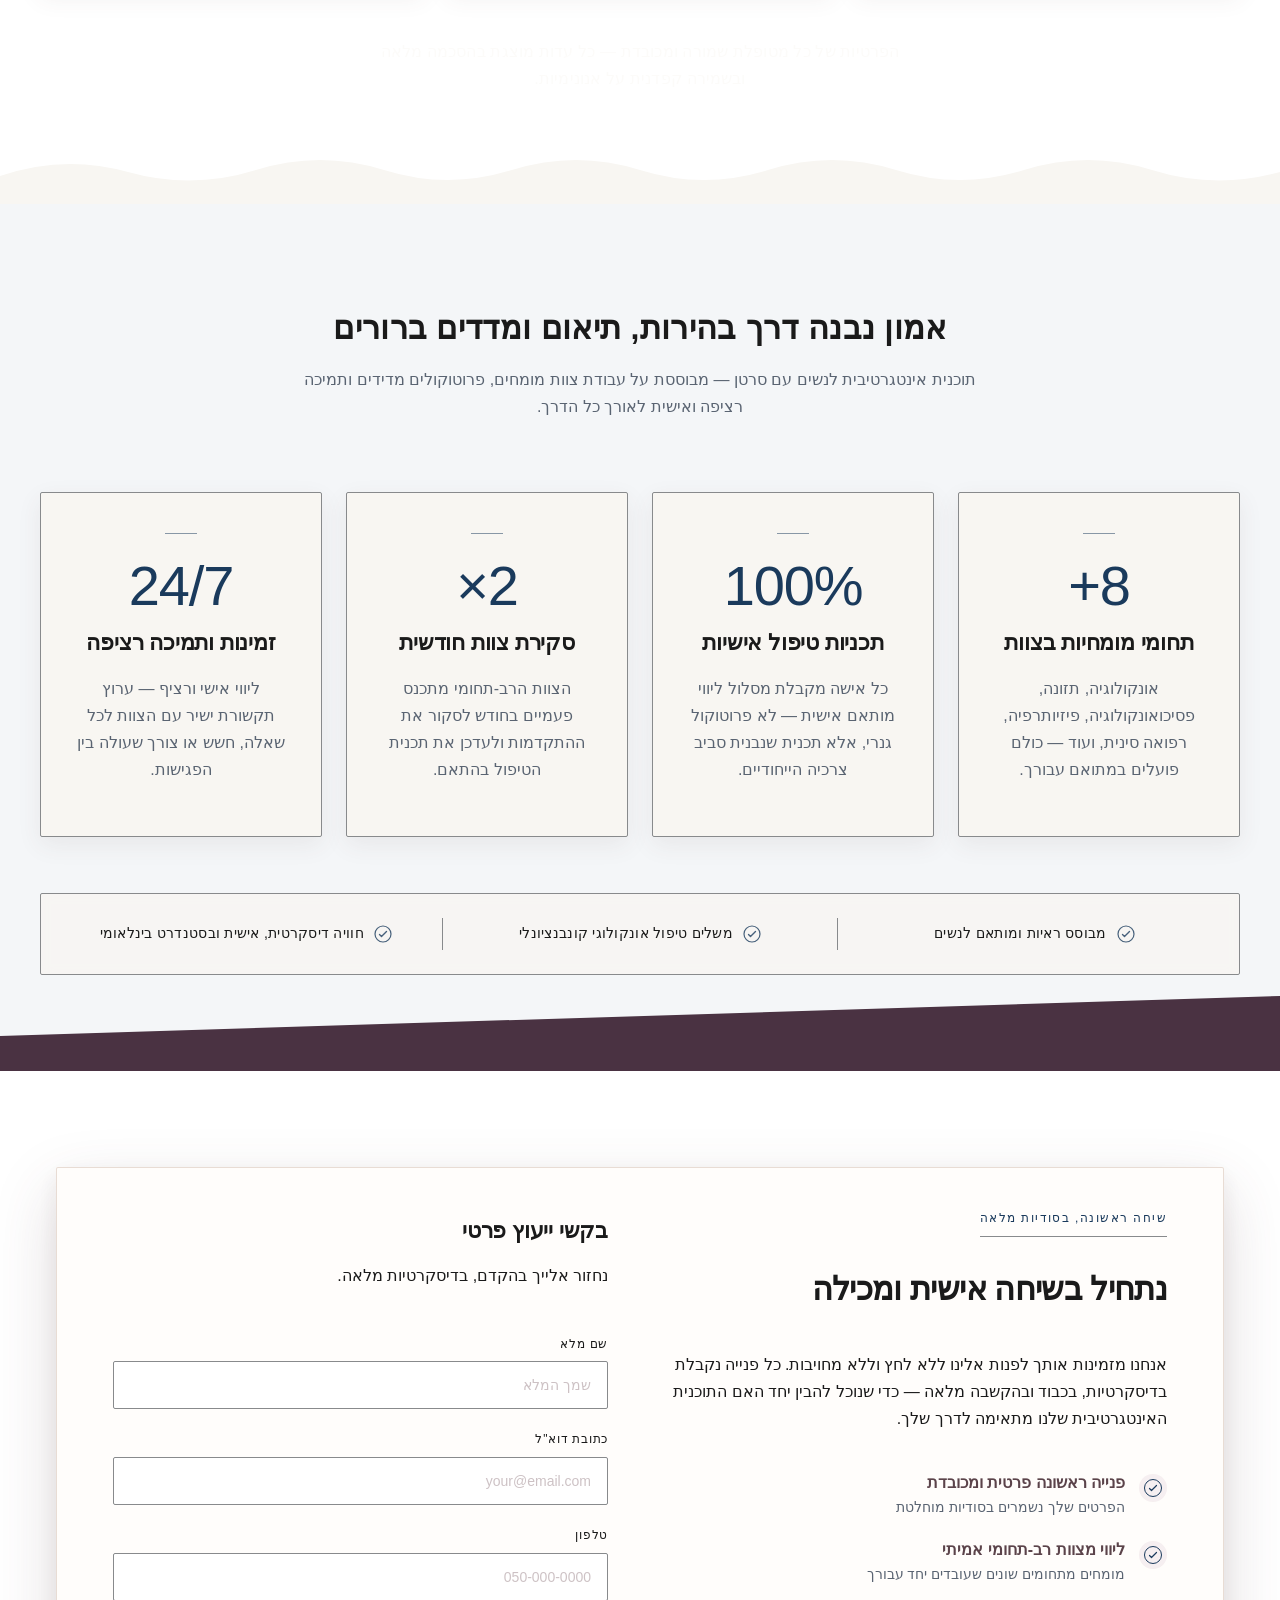
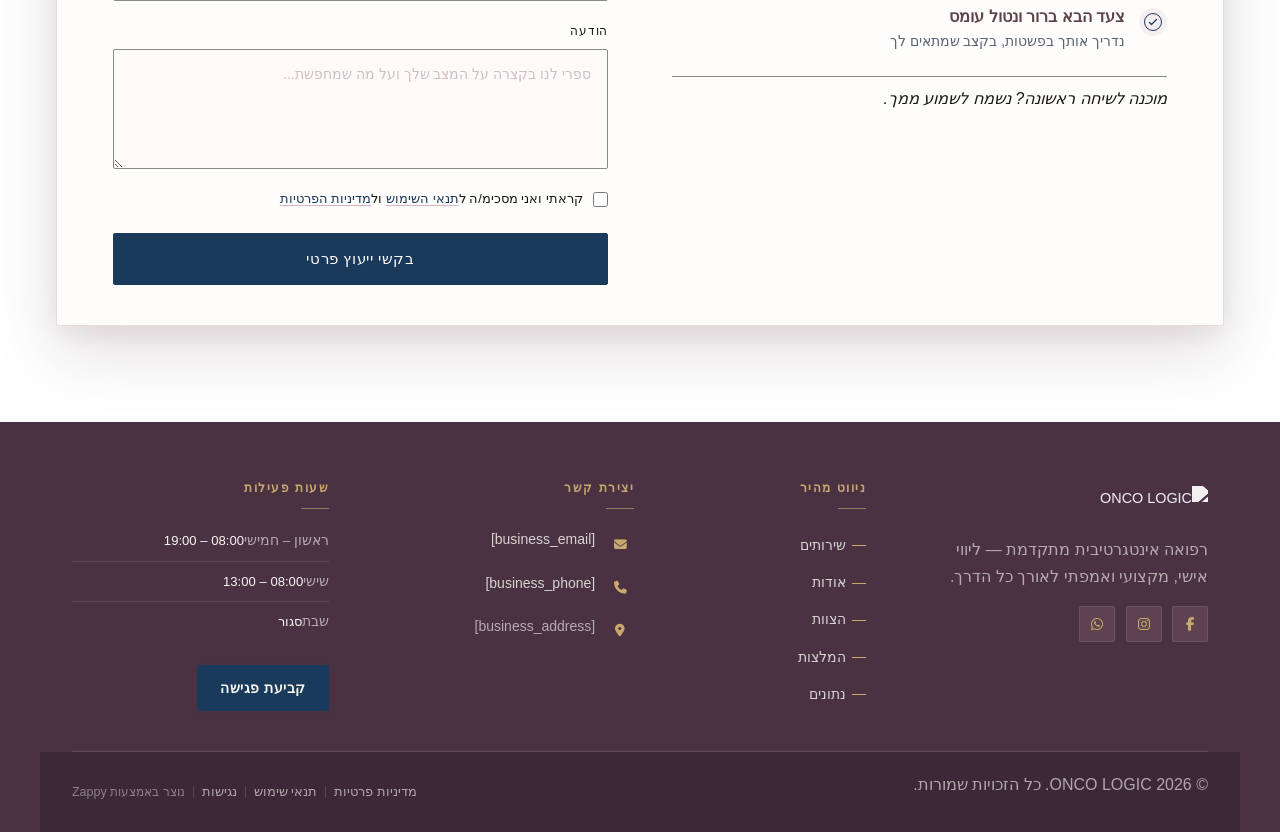
==== commit 415e3cc2: "Background sync: Progressive GitHub Sync" ====
--- a/index.html
+++ b/index.html
@@ -786,7 +786,7 @@
     <section id="hero" class="index-hero-section" data-layout-spec="בית-hero" dir="rtl" data-hero-type="fullscreen-scrim">
   <!-- Background Image Layer -->
   <div class="index-hero-bg">
-    <img data-hero-bg="true" data-placeholder="index-hero-image-1" data-context="Bright natural-light photography of a serene, high-end integrative oncology consultation room in a premium private clinic. A elegant female doctor or care coordinator sits across from a patient in a beautifully lit, warmly appointed consultation space. The room features soft ivory walls, fresh flowers, tasteful art, and warm afternoon light streaming through large windows. The atmosphere is calm, reassuring, and internationally prestigious — think private European clinic meets modern wellness. No medical equipment visible, just refined furnishings and human connection. Color palette: warm ivory, soft plum, champagne, sage." width="1440" height="900" src="/assets/site-index-hero-image-1-1775041126266-pv5kg5.webp?v=1775041126266" alt="חדר ייעוץ יוקרתי במרפאה אינטגרטיבית לנשים עם סרטן">
+    <div data-zappy-zoom-wrapper="true" data-element-id="img-1775204017491-4iogvj0gb" data-element-type="image" data-zappy-zoom-wrapper-width-mode="full" data-zappy-zoom-clip="true" data-zappy-wrapper-margins-applied="true" style="position: absolute !important; top: 0px !important; left: 0px !important; width: 100% !important; height: 100% !important; max-width: none !important; margin-left: 0px !important; margin-right: 0px !important; display: block !important; z-index: 1 !important; overflow: hidden !important;" data-zappy-zoom-wrapper-width="1861px" data-zappy-zoom-wrapper-height="861px"><img data-hero-bg="true" data-placeholder="index-hero-image-1" data-context="Bright natural-light photography of a serene, high-end integrative oncology consultation room in a premium private clinic. A elegant female doctor or care coordinator sits across from a patient in a beautifully lit, warmly appointed consultation space. The room features soft ivory walls, fresh flowers, tasteful art, and warm afternoon light streaming through large windows. The atmosphere is calm, reassuring, and internationally prestigious — think private European clinic meets modern wellness. No medical equipment visible, just refined furnishings and human connection. Color palette: warm ivory, soft plum, champagne, sage." width="1440" height="900" src="/assets/site-index-hero-image-1-1775204059116-lqppkv.webp?v=1775204061038" alt="חדר ייעוץ יוקרתי במרפאה אינטגרטיבית לנשים עם סרטן" data-hero-background="true" data-element-type="image" data-element-id="img-1775204017491-4iogvj0gb" class="zappy-editable-image" data-resize-handler-attached="true" data-zappy-zoom="1" style="object-position: 50% 33% !important; width: 100%; height: 100%; object-fit: cover; margin: 0px !important; position: absolute !important; left: 0% !important; top: -6.19156% !important; max-width: none !important; max-height: none !important; display: block !important;" data-zappy-original-width="1861" data-zappy-original-height="861" data-zappy-object-position="50% 33%"></div>
   </div>
 
   <!-- Scrim Overlay -->
@@ -1465,5 +1465,121 @@
       window.addEventListener('resize', function() { clearTimeout(window._mlrt); window._mlrt = setTimeout(initMobileLangMenu, 250); });
     })();
     </script>
+
+    <script>
+    (function(){
+      var _applied=false;
+      function fixDesktopWrappers(){
+        if(window.innerWidth<=768)return;
+        document.querySelectorAll('[data-zappy-zoom-wrapper="true"]').forEach(function(w){
+          var mode=w.getAttribute('data-zappy-zoom-wrapper-width-mode');
+          if(mode==='full'||mode==='grid-responsive')return;
+          var storedW=parseFloat(w.getAttribute('data-zappy-zoom-wrapper-width'));
+          if(!storedW||!isFinite(storedW))return;
+          var parent=w.parentElement;
+          if(!parent)return;
+          var parentW=parent.getBoundingClientRect().width;
+          if(parentW>0&&storedW<parentW*0.6&&storedW<=400){
+            var ratio=storedW/parseFloat(w.getAttribute('data-zappy-zoom-wrapper-height')||'1');
+            var newW=Math.round(Math.min(parentW,800));
+            var newH=Math.round(newW/ratio);
+            w.style.setProperty('width',newW+'px','important');
+            w.style.setProperty('height',newH+'px','important');
+          }
+        });
+      }
+      function applyMobile(){
+        if(_applied)return;_applied=true;
+        document.querySelectorAll('[data-zappy-zoom-wrapper="true"]').forEach(function(w){
+          var cw=w.style.getPropertyValue('width');
+          if(!cw||cw==='100%')return;
+          if(!w._zappyDesktop)w._zappyDesktop={wStyle:w.getAttribute('style')};
+          var img=w.querySelector('img');
+          if(!img)return;
+          if(!img._zappyDesktop)img._zappyDesktop={src:img.getAttribute('src'),style:img.getAttribute('style')};
+          var mobileZoom=parseFloat(img.getAttribute('data-zappy-mobile-zoom'));
+          var mobileSrc=img.getAttribute('data-zappy-mobile-src');
+          var mobilePos=img.getAttribute('data-zappy-mobile-object-position');
+          w.style.setProperty('width','100%','important');
+          w.style.setProperty('max-width','100%','important');
+          if(mobileSrc)img.src=mobileSrc;
+          var pos=mobilePos||img.style.getPropertyValue('object-position')||'50% 50%';
+          if(mobileZoom>1){
+            var wH=w.getAttribute('data-zappy-zoom-wrapper-height');
+            w.style.setProperty('height',wH||'200px','important');
+            img.style.setProperty('position','relative','important');
+            img.style.setProperty('width','100%','important');
+            img.style.setProperty('height','auto','important');
+            img.style.setProperty('min-height','100%','important');
+            img.style.setProperty('max-width','none','important');
+            img.style.setProperty('max-height','none','important');
+            img.style.setProperty('object-fit','cover','important');
+            img.style.setProperty('left','0','important');
+            img.style.setProperty('top','0','important');
+            img.style.setProperty('object-position',pos,'important');
+            img.style.setProperty('transform','scale('+mobileZoom+')','important');
+            img.style.setProperty('transform-origin',pos,'important');
+          }else{
+            w.style.setProperty('height','auto','important');
+            img.style.setProperty('position','relative','important');
+            img.style.setProperty('width','100%','important');
+            img.style.setProperty('height','auto','important');
+            img.style.setProperty('max-width','100%','important');
+            img.style.setProperty('max-height','400px','important');
+            img.style.setProperty('object-fit','cover','important');
+            img.style.setProperty('left','0','important');
+            img.style.setProperty('top','0','important');
+            img.style.setProperty('transform','none','important');
+            if(mobilePos)img.style.setProperty('object-position',pos,'important');
+          }
+        });
+        document.querySelectorAll('img[data-zappy-mobile-src],img[data-zappy-mobile-object-position],img[data-zappy-mobile-zoom]').forEach(function(img){
+          if(img.closest('[data-zappy-zoom-wrapper="true"]'))return;
+          if(!img._zappyDesktop)img._zappyDesktop={src:img.getAttribute('src'),style:img.getAttribute('style')};
+          var mobileSrc=img.getAttribute('data-zappy-mobile-src');
+          var mobilePos=img.getAttribute('data-zappy-mobile-object-position');
+          var mobileZoom=parseFloat(img.getAttribute('data-zappy-mobile-zoom'));
+          if(mobileSrc)img.src=mobileSrc;
+          if(mobilePos)img.style.setProperty('object-position',mobilePos,'important');
+          if(mobileZoom>1){
+            img.style.setProperty('transform','scale('+mobileZoom+')','important');
+            img.style.setProperty('transform-origin',mobilePos||'50% 50%','important');
+            var p=img.parentElement;
+            if(p)p.style.setProperty('overflow','hidden','important');
+          }
+        });
+      }
+      function revertDesktop(){
+        if(!_applied)return;_applied=false;
+        document.querySelectorAll('[data-zappy-zoom-wrapper="true"]').forEach(function(w){
+          if(w._zappyDesktop&&w._zappyDesktop.wStyle!=null){w.setAttribute('style',w._zappyDesktop.wStyle);}
+          var img=w.querySelector('img');
+          if(img&&img._zappyDesktop){
+            if(img._zappyDesktop.src!=null)img.setAttribute('src',img._zappyDesktop.src);
+            if(img._zappyDesktop.style!=null)img.setAttribute('style',img._zappyDesktop.style);
+            else img.removeAttribute('style');
+          }
+        });
+        document.querySelectorAll('img[data-zappy-mobile-src],img[data-zappy-mobile-object-position],img[data-zappy-mobile-zoom]').forEach(function(img){
+          if(img.closest('[data-zappy-zoom-wrapper="true"]'))return;
+          if(img._zappyDesktop){
+            if(img._zappyDesktop.src!=null)img.setAttribute('src',img._zappyDesktop.src);
+            if(img._zappyDesktop.style!=null)img.setAttribute('style',img._zappyDesktop.style);
+            else img.removeAttribute('style');
+          }
+        });
+        fixDesktopWrappers();
+      }
+      function init(){
+        var mq=window.matchMedia('(max-width:768px)');
+        function onChange(e){if(e.matches)applyMobile();else revertDesktop();}
+        if(mq.matches)applyMobile();
+        else fixDesktopWrappers();
+        try{mq.addEventListener('change',onChange);}catch(e){mq.addListener(onChange);}
+      }
+      if(document.readyState==='loading')document.addEventListener('DOMContentLoaded',init);
+      else setTimeout(init,50);
+    })();
+    </script>
 </body>
 </html>
